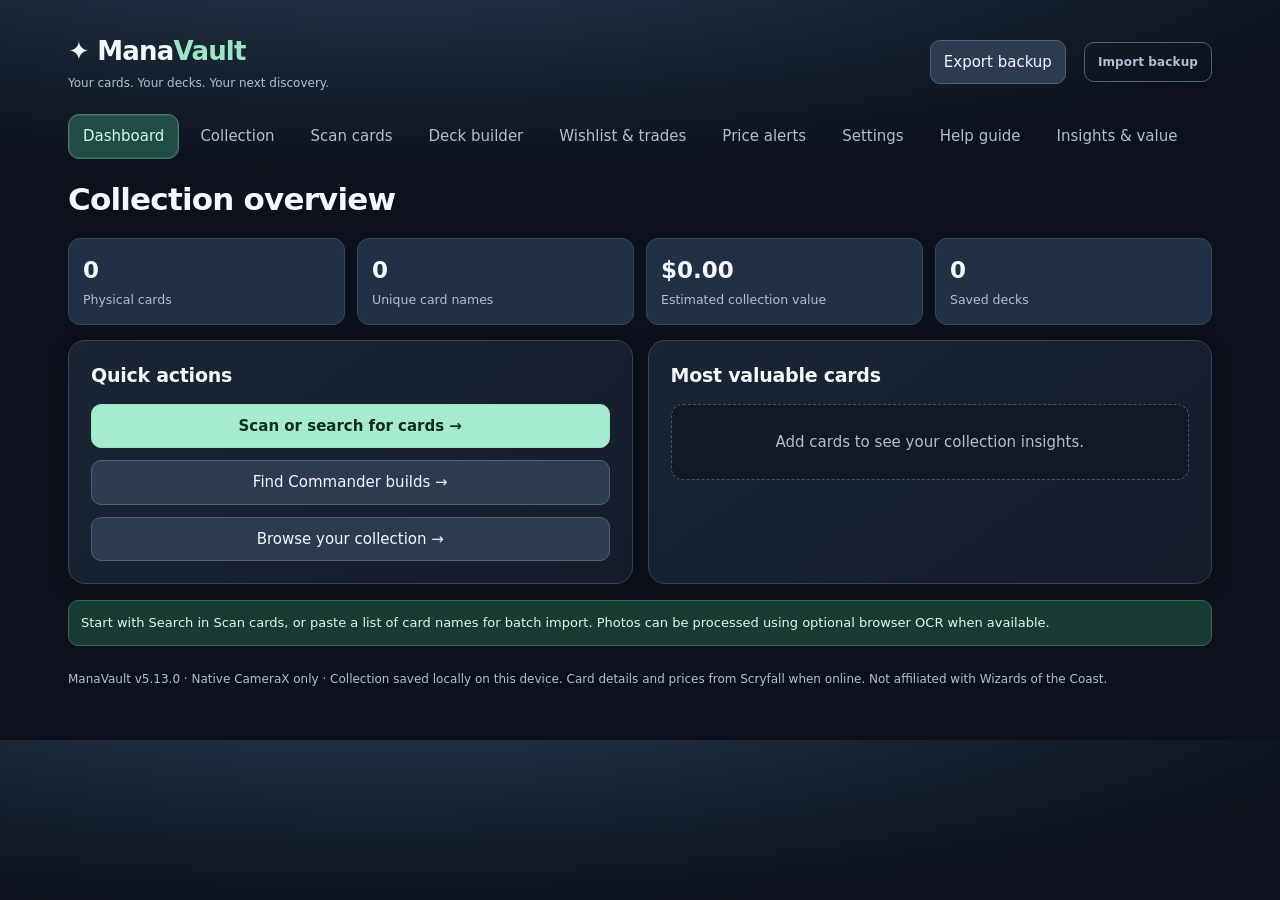
==== app/src/main/assets/index.html @ 37935588 "Add files via upload" ====
<!doctype html><html lang="en"><head><meta charset="utf-8"><meta http-equiv="Content-Security-Policy" content="script-src 'self' 'unsafe-inline'; object-src 'none'; frame-src 'none'; base-uri 'none'"><meta name="viewport" content="width=device-width,initial-scale=1"><title>ManaVault — MTG Collection Studio</title><style>
:root{color-scheme:dark;--bg:#0d111a;--panel:#171e2b;--panel2:#202a3b;--line:#334054;--txt:#f1f4fa;--muted:#a6b3c7;--accent:#a4e2ba;--gold:#f6d38c;--danger:#ff9b9b}*{box-sizing:border-box}body{margin:0;background:radial-gradient(ellipse at 0 0,#233248 0,transparent 38%),var(--bg);color:var(--txt);font:15px system-ui,-apple-system,Segoe UI,sans-serif}button,input,select,textarea{font:inherit}button{cursor:pointer;background:#2d3b50;border:1px solid #50617a;color:var(--txt);border-radius:10px;padding:10px 13px}button:hover{filter:brightness(1.15)}button.primary{background:var(--accent);color:#0e2419;border-color:var(--accent);font-weight:700}button.warn{color:var(--danger)}input,select,textarea{width:100%;background:#101722;border:1px solid #425169;color:var(--txt);border-radius:9px;padding:11px}textarea{min-height:110px}label{display:block;color:var(--muted);font-size:12px;margin:0 0 6px}h1,h2,h3,p{margin-top:0}h1{font-size:26px;letter-spacing:-.8px}h2{font-size:19px}h3{font-size:15px}.shell{max-width:1240px;margin:auto;padding:22px}.top{display:flex;align-items:center;justify-content:space-between;gap:15px;flex-wrap:wrap}.brand{font-weight:850;font-size:23px;letter-spacing:-.7px}.brand span{color:var(--accent)}.subtitle{color:var(--muted);font-size:13px;margin-top:3px}.tabs{display:flex;gap:7px;overflow:auto;padding:20px 0 16px}.tabs button{white-space:nowrap}.tabs button.active{background:#a4e2ba;color:#0e2419;border-color:#a4e2ba}.panel{background:var(--panel);border:1px solid var(--line);border-radius:16px;padding:19px;margin-bottom:16px}.stats{display:grid;grid-template-columns:repeat(4,minmax(0,1fr));gap:12px}.stat{background:var(--panel2);border-radius:12px;padding:16px}.stat strong{font-size:25px;display:block}.stat small,.muted{color:var(--muted)}.grid2{display:grid;grid-template-columns:1fr 1fr;gap:15px}.grid3{display:grid;grid-template-columns:repeat(3,1fr);gap:12px}.flex{display:flex;gap:9px;align-items:center;flex-wrap:wrap}.grow{flex:1}.row{display:flex;gap:12px;align-items:center;justify-content:space-between;border-bottom:1px solid #303c50;padding:12px 0}.row:last-child{border:0}.thumb{width:49px;height:68px;object-fit:cover;border-radius:5px;background:#263348}.tag{display:inline-block;border:1px solid #586780;border-radius:99px;color:#c9d7e8;font-size:11px;padding:3px 8px;margin:2px}.result{display:flex;align-items:center;gap:11px;border-bottom:1px solid #354154;padding:10px 0}.result:last-child{border:0}.result img{width:48px;height:66px;object-fit:cover;border-radius:5px}.small{font-size:12px}.pill{color:var(--accent)}.hidden{display:none!important}.empty{padding:30px 8px;text-align:center;color:var(--muted)}.notice{background:#233a35;border:1px solid #3d6959;border-radius:10px;padding:12px;color:#d6f4e1;font-size:13px}.error{color:var(--danger)}.stack{display:grid;gap:12px}.scroll{max-height:480px;overflow:auto}.footer{font-size:12px;color:var(--muted);margin:24px 0}canvas{max-width:100%;border-radius:10px}a{color:var(--accent)}@media(max-width:700px){.shell{padding:13px}.stats{grid-template-columns:repeat(2,1fr)}.grid2,.grid3{grid-template-columns:1fr}.panel{padding:14px}.top{align-items:flex-start}.row{align-items:flex-start}}
 .help-steps{padding-left:22px;line-height:1.75;color:var(--txt)}.help-steps li{margin-bottom:6px}.help-section{scroll-margin-top:15px}.help-section summary{font-weight:700;cursor:pointer;padding:10px 0;font-size:16px}.help-section details{border-top:1px solid var(--line);padding:6px 0}.help-section details p{line-height:1.6;color:var(--muted)}.help-section details[open] summary{color:var(--accent)}.help-note{border-left:3px solid var(--gold);padding:9px 13px;background:#292a31;color:#f3e5c5;border-radius:6px}.help-links{display:flex;flex-wrap:wrap;gap:8px;margin:12px 0 20px}.help-links button{font-size:13px} </style><link rel="stylesheet" href="ui-polish.css"></head><body><div class="shell"><header class="top"><div><div class="brand">✦ Mana<span>Vault</span></div><div class="subtitle">Your cards. Your decks. Your next discovery.</div></div><div class="flex"><button id="exportBtn">Export backup</button><span id="mvBackupStatus" role="status" aria-live="polite" class="small muted"></span><label for="importFile" style="margin:0"><span style="display:inline-block;border:1px solid #50617a;border-radius:10px;padding:10px 13px;cursor:pointer">Import backup</span></label><input id="importFile" type="file" accept="application/json,.json" hidden></div></header><nav class="tabs" id="tabs"></nav><main id="main"></main><div class="footer">ManaVault v5.13.0 · Native CameraX only · Collection saved locally on this device. Card details and prices from Scryfall when online. Not affiliated with Wizards of the Coast.</div></div><script src="card-db.js"></script><script src="collection-safety.js"></script><script>
const $=s=>document.querySelector(s),esc=s=>String(s??'').replace(/[&<>"']/g,c=>({'&':'&amp;','<':'&lt;','>':'&gt;','"':'&quot;',"'":'&#39;'}[c]));
const STORE='manavault-v1';let state={cards:[],decks:[],wishlist:[],trades:[],alerts:[]};try{const s=JSON.parse(localStorage.getItem(STORE));if(s&&Array.isArray(s.cards))state={...state,...s}}catch{};let tab='Dashboard',searchResults=[],scanCandidates=[],lastSearch='',busy=false;const tabs=['Dashboard','Collection','Scan cards','Deck builder','Wishlist & trades','Price alerts','Settings','Help guide'];const save=()=>{localStorage.setItem(STORE,JSON.stringify(state));render()};const money=n=>'$'+Number(n||0).toFixed(2);const qtyTotal=()=>state.cards.reduce((a,c)=>a+c.qty,0);const valueTotal=()=>state.cards.reduce((a,c)=>a+c.qty*(+c.price||0),0);const image=c=>c.image||c.image_small||c.image_url||c.image_uris?.small||'';
const mv594Placeholder='data:image/svg+xml,'+encodeURIComponent('<svg xmlns="http://www.w3.org/2000/svg" viewBox="0 0 72 100"><rect width="72" height="100" rx="5" fill="#263348"/><rect x="8" y="8" width="56" height="84" rx="4" fill="none" stroke="#90a0b8" stroke-width="2"/><text x="36" y="58" text-anchor="middle" fill="#9aacc0" font-size="10">No art</text></svg>');window.mv594Placeholder=mv594Placeholder;const cardPrice=c=>c.prices?.usd||c.prices?.usd_foil||c.prices?.usd_etched||'0';const norm=s=>String(s||'').trim().toLowerCase();let info=c=>({id:c.id,name:c.name,set:c.set,set_name:c.set_name,collector_number:c.collector_number,rarity:c.rarity,colors:c.colors||[],color_identity:c.color_identity||[],type_line:c.type_line||'',oracle_text:c.oracle_text||'',cmc:c.cmc||0,legalities:c.legalities||{},image:c.image_uris?.small||c.card_faces?.[0]?.image_uris?.small||c.image_small||c.image_url||'',price:+cardPrice(c),updated:new Date().toISOString()});
function addCard(c,qty=1){let v=state.cards.find(x=>x.id===c.id);if(v)v.qty+=qty;else state.cards.push({...info(c),qty,condition:'NM',foil:false});save()}
function nav(){ $('#tabs').innerHTML=tabs.map(t=>`<button class="${t===tab?'active':''}" data-tab="${esc(t)}">${esc(t)}</button>`).join('');document.querySelectorAll('[data-tab]').forEach(b=>b.onclick=()=>{tab=b.dataset.tab;render()})}
function render(){nav();let html='';if(tab==='Dashboard')html=dashboard();if(tab==='Collection')html=collection();if(tab==='Scan cards')html=scanner();if(tab==='Deck builder')html=decks();if(tab==='Wishlist & trades')html=wishes();if(tab==='Price alerts')html=alerts();if(tab==='Settings')html=settings();if(tab==='Help guide')html=helpGuide();$('#main').innerHTML=html;bind()}
const stat=(v,l)=>`<div class="stat"><strong>${v}</strong><small>${l}</small></div>`;
function dashboard(){const unique=new Set(state.cards.map(c=>c.name)).size;return `<h1>Collection overview</h1><div class="stats">${stat(qtyTotal(),'Physical cards')}${stat(unique,'Unique card names')}${stat(money(valueTotal()),'Estimated collection value')}${stat(state.decks.length,'Saved decks')}</div><div class="grid2" style="margin-top:15px"><section class="panel"><h2>Quick actions</h2><div class="stack"><button class="primary" data-go="Scan cards">Scan or search for cards →</button><button data-go="Deck builder">Find Commander builds →</button><button data-go="Collection">Browse your collection →</button></div></section><section class="panel"><h2>Most valuable cards</h2>${state.cards.length?state.cards.slice().sort((a,b)=>b.price-a.price).slice(0,5).map(c=>`<div class="row"><span>${esc(c.name)} <span class="muted small">×${c.qty}</span></span><b>${mv53Money(c.price)}</b></div>`).join(''):'<div class="empty">Add cards to see your collection insights.</div>'}</section></div><div class="notice">Start with Search in Scan cards, or paste a list of card names for batch import. Photos can be processed using optional browser OCR when available.</div>`}
function collection(){let q=window.filterQuery||'';let arr=state.cards.filter(c=>(c.name+' '+c.set_name).toLowerCase().includes(q.toLowerCase()));return `<h1>My collection</h1><div class="panel"><div class="flex"><input id="filter" class="grow" placeholder="Filter by card name or set" value="${esc(q)}"><button id="sortValue">Sort by value</button></div><div id="cardList" class="scroll">${cardRows(arr)}</div></div>`}
function cardRows(arr){return arr.length?arr.map(c=>`<div class="result"><img src="${esc(image(c)||mv594Placeholder)}" alt="Card artwork" loading="lazy" onerror="this.onerror=null;this.src=window.mv594Placeholder"><div class="grow"><b>${esc(c.name)}</b><div class="small muted">${c.unverifiedPrinting?'<strong>Printing unverified</strong>':esc((c.set_name||c.set||'')+(c.set?' ('+String(c.set).toUpperCase()+')':'')+(c.collector_number?' #'+c.collector_number:''))} · ${esc(c.condition||'NM')} · ${c.foil?'Foil':'Nonfoil'} · ${mv53Money(c.price)} each ${c.unverifiedPrinting?'':`<span title="Scryfall USD reference, not TCGplayer Market Price" class="small muted">· ${esc(c.priceSource==='Scryfall USD'?'Scryfall USD'+(c.priceUpdated?' · '+new Date(c.priceUpdated).toLocaleDateString():''):c.priceSource==='unavailable'||mv53Number(c.price)===null?'Price unavailable':c.priceSource||'Saved reference price')}</span>`}</div><div class="small muted">${esc(c.type_line)}</div>${c.unverifiedPrinting?`<button data-resolve-printing="${esc(c.id)}">Resolve edition</button>`:''}<button type="button" data-change-printing="${esc(c.id)}" title="Correct a saved set or collector number without deleting the card">Correct printing</button></div><div class="flex"><button data-dec="${esc(c.id)}" aria-label="Remove one copy of ${esc(c.name)}" title="Remove one copy (final copy requires confirmation)">−</button><b>×${c.qty}</b><button data-inc="${esc(c.id)}">+</button><button data-trade="${esc(c.id)}" title="Mark for trade">⇄</button></div></div>`).join(''):'<div class="empty">No matching cards yet.</div>'}
function scanner(){return `<h1>Scan & import cards</h1><section class="panel"><h2>Search a card</h2><p class="muted small">Search Scryfall for exact printings and current reference prices.</p><div class="flex"><input id="searchInput" class="grow" placeholder="e.g. Sol Ring, Skullclamp" value="${esc(lastSearch)}"><button class="primary" id="searchBtn">Search</button></div><div id="searchResults" class="scroll">${resultRows()}</div></section><section class="panel"><h2>Batch import</h2><p class="muted small">Paste card names, one per line. Supports “4 Sol Ring”, “4x Sol Ring”, or “Sol Ring”. Review the printing when needed.</p><textarea id="batch" placeholder="1 Sol Ring&#10;1 Arcane Signet&#10;2 Lightning Greaves"></textarea><div class="flex"><button class="primary" id="batchBtn">Import card names</button><span id="batchStatus" class="small muted"></span></div></section>`}
function resultRows(){return searchResults.length?searchResults.map((c,i)=>`<div class="result"><img src="${esc(info(c).image||mv594Placeholder)}" alt="Card artwork" loading="lazy"><div class="grow"><b>${esc(c.name)}</b><div class="small muted">${esc(c.set_name)} · ${esc(c.collector_number)} · ${money(cardPrice(c))}</div></div><button class="primary" data-add="${i}">+ Add</button></div>`).join(''):'<div class="empty">Search for a card to add it.</div>'}
async function scry(path){let r=await fetch('https://api.scryfall.com'+path);if(!r.ok)throw Error(r.status===404?'No matching card found':'Scryfall request failed ('+r.status+')');return r.json()}
async function search(q){lastSearch=q;$('#searchResults').innerHTML='<div class="empty">Searching…</div>';try{const r=await scry('/cards/search?q='+encodeURIComponent('!"'+q+'"')+'&unique=prints');searchResults=(r.data||[]).slice(0,30);$('#searchResults').innerHTML=resultRows();wireAdds()}catch(e){$('#searchResults').innerHTML='<p class="error">'+esc(e.message)+'</p>'}}
function wireAdds(){document.querySelectorAll('[data-add]').forEach(b=>b.onclick=()=>addCard(searchResults[+b.dataset.add]))}
function deckScore(c,colors){const ci=c.color_identity||[];if(!ci.every(x=>colors.includes(x)))return -1;let t=(c.type_line||'').toLowerCase(),o=(c.oracle_text||'').toLowerCase();return (t.includes('creature')?2:0)+(o.includes('draw')?2:0)+(o.includes('add {')?2:0)+(o.includes('destroy')?1:0)+(o.includes('token')?1:0)+(o.includes('search your library')?2:0)}
function deckCandidates(){return state.cards.filter(c=>/legendary creature|can be your commander/i.test((c.type_line||'')+' '+(c.oracle_text||'')) && c.legalities?.commander!=='not_legal').slice().sort((a,b)=>b.qty-a.qty)}
function decks(){return `<h1>Commander deck studio</h1><div class="grid2"><section class="panel"><h2>Discover commanders you own</h2><p class="muted small">Select a commander to build a collection-only starter list. Suggestions are heuristic, not AI-generated or a guaranteed complete 100-card deck.</p><div class="scroll">${deckCandidates().length?deckCandidates().map(c=>`<div class="row"><div><b>${esc(c.name)}</b><div class="small muted">Color identity: ${(c.color_identity||[]).join('')||'Colorless'}</div></div><button data-build="${esc(c.id)}">Build</button></div>`).join(''):'<div class="empty">Add legendary creatures to discover possible commanders.</div>'}</div></section><section class="panel"><h2>Saved deck concepts</h2>${state.decks.length?state.decks.map((d,i)=>`<div class="row"><div><b>${esc(d.name)}</b><div class="small muted">${d.cards.length} suggested cards · ${esc(d.created)}</div></div><div class="flex"><button data-viewdeck="${i}">View</button><button class="warn" data-deldeck="${i}">×</button></div></div>`).join(''):'<div class="empty">Your saved builds appear here.</div>'}<div id="deckDetail"></div></section></div>`}
function buildDeck(id){let cmd=state.cards.find(c=>c.id===id);if(!cmd)return;let cards=state.cards.filter(c=>c.id!==id&&c.legalities?.commander!=='not_legal').map(c=>({c,score:deckScore(c,cmd.color_identity||[])})).filter(x=>x.score>=0).sort((a,b)=>b.score-a.score).slice(0,99).map(x=>({id:x.c.id,name:x.c.name,qty:Math.min(x.c.qty,/basic land/i.test(x.c.type_line)?99:1)}));state.decks.push({name:cmd.name+' — collection concept',commander:cmd.name,colors:cmd.color_identity||[],cards,created:new Date().toLocaleDateString()});save()}
function wishes(){return `<h1>Wishlist & trades</h1><div class="grid2"><section class="panel"><h2>Wishlist</h2><div class="flex"><input id="wishInput" placeholder="Card to acquire"><button class="primary" id="wishBtn">Add</button></div>${state.wishlist.map((w,i)=>`<div class="row">${esc(w)}<button data-delwish="${i}">Remove</button></div>`).join('')||'<div class="empty">No wishlist cards yet.</div>'}</section><section class="panel"><h2>Available for trade</h2>${state.trades.map((id,i)=>{let c=state.cards.find(x=>x.id===id);return c?`<div class="row">${esc(c.name)} <span>${money(c.price)} <button data-untrade="${i}">Remove</button></span></div>`:''}).join('')||'<div class="empty">Use ⇄ next to a collection card to mark it for trade.</div>'}</section></div>`}
function alerts(){return `<h1>Price watchlist</h1><div class="panel"><p class="muted small">Set a price threshold. Alerts are checked only when you open this page or manually refresh prices; this version does not send background notifications.</p><div class="grid3"><div><label>Card in collection</label><select id="alertCard">${state.cards.map(c=>`<option value="${esc(c.id)}">${esc(c.name)}</option>`).join('')}</select></div><div><label>Notify at or above (USD)</label><input id="alertThreshold" type="number" min="0" step="0.01" placeholder="10.00"></div><div style="align-self:end"><button class="primary" id="alertBtn">Add price watch</button></div></div>${state.alerts.map((a,i)=>{let c=state.cards.find(x=>x.id===a.id);return `<div class="row"><span>${esc(c?.name||'Removed card')} · target ${money(a.threshold)} · current ${money(c?.price)} ${c&&c.price>=a.threshold?'<span class="pill">● Threshold reached</span>':''}</span><button data-delalert="${i}">Remove</button></div>`}).join('')||'<div class="empty">No price watches yet.</div>'}<button id="refreshPrices">Refresh collection prices</button><span id="priceStatus" class="small muted"></span></div>`}
function settings(){return `<h1>Settings & data</h1><section class="panel"><h2>Your data</h2><p>All data is stored in this browser's localStorage. It is not synchronized between your phone and computer. On Android, Save JSON backup opens the system file picker and verifies the saved file. Export before installing updates or clearing data.</p><div class="flex"><button id="export2">Save JSON backup</button><span id="mvBackupSettingsStatus" role="status" aria-live="polite" class="small muted">${esc(mvBackupMessage)}</span><button class="warn" id="clearAll">Delete local collection</button></div></section><section class="panel"><h2>Prototype limitations</h2><p class="muted">Native CameraX performs on-device OCR and offline printing checks. Confirm ambiguous editions when prompted. Card prices are Scryfall reference prices, not guaranteed sale prices. Foil and condition-based valuations, automatic missing-card optimization, cross-device accounts, AI chat, notifications, and native Android packaging are planned but not implemented.</p></section>`}
// Android WebView cannot reliably download a blob: URL. Save through the
// system document picker and wait for native write+readback verification.
let mvBackupPending = false, mvBackupMessage = '';
function mvBackupShow(message, failed=false) {
 mvBackupMessage = message;
 for (const id of ['mvBackupStatus','mvBackupSettingsStatus']) {
  const el = document.getElementById(id);
  if (el) { el.textContent = message; el.style.color = failed ? '#e3a7a7' : ''; }
 }
 for (const id of ['exportBtn','export2']) {
  const el = document.getElementById(id);
  if (el) el.disabled = mvBackupPending;
 }
}
window.mvBackupExportResult = function (result) {
 mvBackupPending = false;
 mvBackupShow(result?.message || 'Backup ended without confirmation.', !result?.ok);
};
function backup() {
 if (mvBackupPending) return;
 try {
  // Back up precisely the persisted physical collection and deck inventory.
  // Never substitute an empty state if local storage cannot be read.
  const saved = localStorage.getItem(STORE);
  if (!saved) throw new Error('No saved collection data found. Nothing exported.');
  const parsed = JSON.parse(saved);
  if (!parsed || !Array.isArray(parsed.cards)) throw new Error('Stored collection is invalid. Nothing exported.');
  const filename = 'manavault-backup-' + new Date().toISOString().slice(0,10) + '.json';
  if (window.ManaVaultNative?.exportBackup) {
   mvBackupPending = true;
   mvBackupShow('Choose where to save '+parsed.cards.length+' collection printings…');
   try { window.ManaVaultNative.exportBackup(saved, filename); }
   catch (e) { mvBackupPending = false; throw e; }
   return;
  }
  // Browser-only preview fallback; unlike Android, this download may not be
  // verifiable, so clearly ask the user to confirm it exists.
  const blob = new Blob([saved], {type:'application/json'});
  const url = URL.createObjectURL(blob);
  const link = document.createElement('a');
  link.href = url; link.download = filename;
  document.body.appendChild(link); link.click(); link.remove();
  setTimeout(() => URL.revokeObjectURL(url), 30000);
  mvBackupShow('Browser download requested. Check Downloads to confirm the JSON exists.');
 } catch (e) {
  mvBackupPending = false;
  mvBackupShow('Backup failed: ' + e.message, true);
 }
}
function bind(){document.querySelectorAll('[data-go]').forEach(b=>b.onclick=()=>{tab=b.dataset.go;render()});if(tab==='Collection'){let f=$('#filter');f.oninput=()=>{window.filterQuery=f.value;$('#cardList').innerHTML=cardRows(state.cards.filter(c=>(c.name+' '+c.set_name).toLowerCase().includes(f.value.toLowerCase())));bindCollection()};$('#sortValue').onclick=()=>{$('#cardList').innerHTML=cardRows(state.cards.slice().sort((a,b)=>b.price-a.price));bindCollection()};bindCollection()}if(tab==='Scan cards'){ $('#searchBtn').onclick=()=>search($('#searchInput').value.trim());$('#searchInput').onkeydown=e=>{if(e.key==='Enter')search(e.target.value.trim())};wireAdds();$('#batchBtn').onclick=batchImport;document.querySelectorAll('[data-lookup]').forEach(b=>b.onclick=()=>{lastSearch=b.dataset.lookup;render();search(lastSearch)})}if(tab==='Deck builder'){document.querySelectorAll('[data-build]').forEach(b=>b.onclick=()=>buildDeck(b.dataset.build));document.querySelectorAll('[data-deldeck]').forEach(b=>b.onclick=()=>{state.decks.splice(+b.dataset.deldeck,1);save()});document.querySelectorAll('[data-viewdeck]').forEach(b=>b.onclick=()=>{let d=state.decks[+b.dataset.viewdeck];$('#deckDetail').innerHTML=`<h3>${esc(d.name)}</h3><p class="small muted">This is a candidate list, not a finalized legal deck. Check quantities and missing roles.</p><div class="scroll">${d.cards.map(c=>`<div class="row">${c.qty} × ${esc(c.name)}</div>`).join('')}</div><button id="copyDeck">Copy list</button>`;$('#copyDeck').onclick=()=>navigator.clipboard?.writeText(d.cards.map(c=>c.qty+' '+c.name).join('\n'))})}if(tab==='Wishlist & trades'){$('#wishBtn').onclick=()=>{let w=$('#wishInput').value.trim();if(w){state.wishlist.push(w);save()}};document.querySelectorAll('[data-delwish]').forEach(b=>b.onclick=()=>{state.wishlist.splice(+b.dataset.delwish,1);save()});document.querySelectorAll('[data-untrade]').forEach(b=>b.onclick=()=>{state.trades.splice(+b.dataset.untrade,1);save()})}if(tab==='Price alerts'){$('#alertBtn').onclick=()=>{let id=$('#alertCard').value,t=Number($('#alertThreshold').value);if(id&&t>0){state.alerts.push({id,threshold:t});save()}};document.querySelectorAll('[data-delalert]').forEach(b=>b.onclick=()=>{state.alerts.splice(+b.dataset.delalert,1);save()});$('#refreshPrices').onclick=refreshPrices}if(tab==='Settings'){$('#export2').onclick=backup;$('#clearAll').onclick=()=>{if(confirm('Delete all local cards, decks, and lists? Export a backup first.')){state={cards:[],decks:[],wishlist:[],trades:[],alerts:[]};mvCollectionSafety.clearHistory();save()}}}}
function bindCollection(){mvCollectionSafety.bind()}
async function batchImport(){if(busy)return;busy=true;let lines=$('#batch').value.split(/\n/).map(x=>x.trim()).filter(Boolean),ok=0,errors=[];for(let i=0;i<lines.length;i++){let m=lines[i].match(/^(\d+)\s*x?\s+(.+)$/i),qty=m?+m[1]:1,name=m?m[2]:lines[i];$('#batchStatus').textContent=`Importing ${i+1}/${lines.length}…`;try{let c=await scry('/cards/named?fuzzy='+encodeURIComponent(name));addCard(c,Math.min(qty,999));ok++}catch(e){errors.push(name)}await new Promise(r=>setTimeout(r,110))}busy=false;tab='Scan cards';render();$('#batchStatus').textContent=`Imported ${ok}/${lines.length}. ${errors.length?'Not found: '+errors.join(', '):''}`}

async function refreshPrices(){let out=$('#priceStatus'),ok=0;for(let c of state.cards){out.textContent=`Refreshing ${ok+1}/${state.cards.length}…`;try{let d=await scry('/cards/'+encodeURIComponent(c.id));c.price=+cardPrice(d);c.updated=new Date().toISOString();ok++}catch{}await new Promise(r=>setTimeout(r,110))}save();$('#priceStatus').textContent=`Updated ${ok} cards.`}

// Version 1.1: persistent deck library, editable deck lists, and inventory-aware coverage.
const oldDeckBind=bind;
function parseDeckText(text){let cards=[],section='main',errors=[];for(let raw of text.split(/\r?\n/)){let line=raw.trim();if(!line||/^#|^\/\//.test(line))continue;if(/^(commander|command zone|commanders)\s*:?$/i.test(line)){section='commander';continue}if(/^(deck|mainboard|main deck)\s*:?$/i.test(line)){section='main';continue}if(/^(sideboard|maybeboard|considering)\s*:?$/i.test(line)){section='side';continue}if(/^SB\s*:/i.test(line)){section='side';line=line.replace(/^SB\s*:\s*/i,'')}let m=line.match(/^(\d+)\s*x?\s+(.+)$/i);let qty=m?+m[1]:1;let name=(m?m[2]:line).replace(/\s+\([A-Z0-9]{2,8}\)\s+\S+\s*$/i,'').replace(/\s+\*F\*\s*$/i,'').trim();if(/^Commander:\s*/i.test(name)){section='commander';name=name.replace(/^Commander:\s*/i,'')}if(!name||qty<1||qty>999){errors.push(raw);continue}cards.push({name,qty,section})}let combined=[];for(let c of cards){let x=combined.find(y=>norm(y.name)===norm(c.name)&&y.section===c.section);if(x)x.qty+=c.qty;else combined.push(c)}return {cards:combined,errors}}
function deckQty(d){return (d.cards||[]).filter(c=>c.section!=='side').reduce((n,c)=>n+(Number(c.qty)||1),0)+(d.commander&&!d.cards.some(c=>c.section==='commander'&&norm(c.name)===norm(d.commander))?1:0)}
function ownedByName(name){return state.cards.filter(c=>norm(c.name)===norm(name)).reduce((n,c)=>n+c.qty,0)}
function deckNeeds(d){let used={};let all=[];for(let c of d.cards||[]){if(c.section==='side')continue;all.push({name:c.name,qty:+c.qty||1})}if(d.commander&&!all.some(c=>norm(c.name)===norm(d.commander)))all.push({name:d.commander,qty:1});let missing=[];for(let c of all){let key=norm(c.name);used[key]=(used[key]||0)+c.qty}for(let [key,qty] of Object.entries(used)){let own=ownedByName(key);if(own<qty)missing.push({name:all.find(c=>norm(c.name)===key).name,need:qty-own,have:own})}return missing}
function decks(){return `<h1>My decks</h1><div class="notice">Import existing decks by pasting a decklist. Importing a deck does <b>not</b> claim you physically own its cards; collection ownership is tracked separately.</div><div class="grid2" style="margin-top:15px"><section class="panel"><h2>Add an existing deck</h2><label>Deck name</label><input id="newDeckName" placeholder="e.g. Saheeli Artifacts"><label style="margin-top:10px">Commander (optional)</label><input id="newDeckCommander" placeholder="e.g. Saheeli, Radiant Creator"><label style="margin-top:10px">Paste cards — one per line</label><textarea id="newDeckText" style="min-height:210px" placeholder="Commander\n1 Saheeli, Radiant Creator\nDeck\n1 Sol Ring\n1 Arcane Signet\n12 Island\n12 Mountain"></textarea><p class="muted small">Supports 1 Card Name, 1x Card Name, Commander / Deck / Sideboard sections, and set hints like (M21) 123.</p><button class="primary" id="createDeck">Save deck</button><div id="deckMsg" class="small muted"></div></section><section class="panel"><h2>Saved decks (${state.decks.length})</h2>${state.decks.length?state.decks.map((d,i)=>`<div class="row"><div class="grow"><b>${esc(d.name)}</b><div class="small muted">${deckQty(d)} cards · ${esc(d.commander||'No commander set')} · ${deckNeeds(d).reduce((n,x)=>n+x.need,0)} not cataloged as owned</div></div><button data-viewdeck="${i}">Open</button><button data-deldeck="${i}" class="warn" title="Delete deck">×</button></div>`).join(''):'<div class="empty">No decks yet. Paste a decklist to get started.</div>'}<div class="row"><b>Build from cards you own</b></div><div class="scroll">${deckCandidates().slice(0,12).map(c=>`<div class="row"><span>${esc(c.name)}</span><button data-build="${esc(c.id)}">Suggest</button></div>`).join('')||'<p class="muted small">Catalog a legendary creature to see starter suggestions.</p>'}</div></section></div><section id="deckDetail" class="panel hidden"></section>`}
function openDeck(i){let d=state.decks[i];if(!d)return;let missing=deckNeeds(d);let list=(d.cards||[]).map(c=>`${c.qty||1} ${c.name}`).join('\n');let commanderListed=d.cards.some(c=>c.section==='commander'&&norm(c.name)===norm(d.commander));let total=deckQty(d);let html=`<div class="flex" style="justify-content:space-between"><h2>${esc(d.name)}</h2><button id="closeDeck">Close</button></div><div class="stats" style="margin-bottom:16px">${stat(total,'Deck cards')}${stat((d.cards||[]).length,'Distinct entries')}${stat(missing.reduce((n,x)=>n+x.need,0),'Not in collection')}${stat(total===100?'100':'—','Commander target')}</div><div class="grid2"><div><label>Deck name</label><input id="editDeckName" value="${esc(d.name)}"><label style="margin-top:10px">Commander</label><input id="editDeckCommander" value="${esc(d.commander||'')}"><label style="margin-top:10px">Edit card list</label><textarea id="editDeckText" style="min-height:280px">${esc((d.cards||[]).map(c=>(c.section==='commander'?'Commander\n':c.section==='side'?'SB: ':'')+(c.qty||1)+' '+c.name).join('\n'))}</textarea><div class="flex"><button class="primary" id="saveDeckEdit">Save changes</button><button id="copyDeckList">Copy decklist</button></div><p class="small muted">Deck count includes commander if it is named separately. Sideboard entries are excluded.</p></div><div><h3>Collection coverage</h3><p class="small muted">Checks cards cataloged in your collection; deck imports don't automatically add physical copies. Multiple decks may reference the same physical card.</p>${missing.length?`<div class="scroll">${missing.map(c=>`<div class="row"><span>${esc(c.name)}</span><span class="small error">Need ${c.need} · own ${c.have}</span></div>`).join('')}</div>`:'<div class="notice">Every card in this deck is cataloged in your collection.</div>'}<button id="copyMissing" style="margin-top:12px">Copy missing-card list</button><button id="addMissingWishlist" style="margin-top:12px">Add missing to wishlist</button></div></div>`;let target=$('#deckDetail');target.innerHTML=html;target.classList.remove('hidden');target.scrollIntoView({behavior:'smooth',block:'start'});$('#closeDeck').onclick=()=>target.classList.add('hidden');$('#saveDeckEdit').onclick=()=>{let parsed=parseDeckText($('#editDeckText').value);if(parsed.errors.length){alert('Some lines could not be parsed: '+parsed.errors.join(', '));return}let cmd=$('#editDeckCommander').value.trim();let entries=parsed.cards.map(c=>({...c,name:c.name.replace(/^Commander:\s*/i,'')}));for(let c of entries)if(/^Commander:\s*/i.test(c.name))c.section='commander';d.name=$('#editDeckName').value.trim()||d.name;d.commander=cmd;d.cards=entries;save();openDeck(i)};$('#copyDeckList').onclick=()=>navigator.clipboard?.writeText((d.commander?'Commander\n1 '+d.commander+'\nDeck\n':'')+list);$('#copyMissing').onclick=()=>navigator.clipboard?.writeText(missing.map(c=>c.need+' '+c.name).join('\n'));$('#addMissingWishlist').onclick=()=>{for(let c of missing)if(!state.wishlist.some(w=>norm(w)===norm(c.name)))state.wishlist.push(c.name);save();openDeck(i)}}
bind=function(){oldDeckBind();if(tab!=='Deck builder')return;$('#createDeck').onclick=()=>{let name=$('#newDeckName').value.trim(),cmd=$('#newDeckCommander').value.trim(),parsed=parseDeckText($('#newDeckText').value);if(!name){$('#deckMsg').textContent='Enter a deck name.';return}if(parsed.errors.length){$('#deckMsg').textContent='Could not read: '+parsed.errors.join(' | ');return}if(!parsed.cards.length&&!cmd){$('#deckMsg').textContent='Add at least one card or commander.';return}let commanderLine=parsed.cards.find(c=>c.section==='commander');if(!cmd&&commanderLine)cmd=commanderLine.name;state.decks.push({name,commander:cmd,cards:parsed.cards,created:new Date().toLocaleDateString()});save();openDeck(state.decks.length-1)};document.querySelectorAll('[data-viewdeck]').forEach(b=>b.onclick=()=>openDeck(+b.dataset.viewdeck));document.querySelectorAll('[data-deldeck]').forEach(b=>b.onclick=()=>{let i=+b.dataset.deldeck;if(confirm('Delete '+state.decks[i].name+'? This will not delete collection cards.')){state.decks.splice(i,1);save()}});document.querySelectorAll('[data-build]').forEach(b=>b.onclick=()=>{buildDeck(b.dataset.build);openDeck(state.decks.length-1)})};


// Version 1.2 — scan directly into a saved deck, with optional inventory registration.
let scanDeckIndex=-1, scanAlsoOwn=true;
const baseScannerV12=scanner,baseWireAddsV12=wireAdds,baseDecksV12=decks,baseBindV12=bind;
function scanDestination(){return scanDeckIndex>=0&&state.decks[scanDeckIndex]?state.decks[scanDeckIndex]:null}
function deckPickerHTML(){return `<section class="panel"><h2>Where should scanned cards go?</h2><div class="grid2"><div><label>Destination</label><select id="scanDeckSelect"><option value="-1">Collection only (no deck)</option>${state.decks.map((d,i)=>`<option value="${i}" ${i===scanDeckIndex?'selected':''}>${esc(d.name)}</option>`).join('')}</select></div><div><label style="display:flex;align-items:center;gap:8px;margin-top:25px"><input type="checkbox" id="scanOwn" ${scanAlsoOwn?'checked':''} style="width:auto"> Also add physical copies to my collection</label></div></div><p class="muted small">Choose an existing deck, then use card search, native scanning, or batch text import below. Every confirmed card goes to that deck. Turn off the checkbox if the cards are already cataloged; this prevents counting the same physical cards twice.</p><div id="scanDeckStatus" class="small muted">${scanDestination()?'Scanning into '+esc(scanDestination().name):'Scanning into collection'}</div></section>`}
scanner=function(){return `<h1>Scan cards into decks</h1>${deckPickerHTML()}${baseScannerV12().replace('<h1>Scan & import cards</h1>','')}`};
function insertIntoDeck(card,qty=1){let d=scanDestination();if(!d)return false;qty=Math.max(1,Math.min(999,Math.floor(Number(qty)||1)));d.cards=Array.isArray(d.cards)?d.cards:[];let name=card.name;let existing=d.cards.find(x=>x.id===card.id&&x.section!=='side');if(existing)existing.qty=(Number(existing.qty)||1)+qty;else d.cards.push({id:card.id,name,qty,section:'main',set:card.set||'',collector_number:card.collector_number||''});return true}
function addScannedCard(card,qty=1){if(!card)return;qty=Math.max(1,Math.min(999,Math.floor(Number(qty)||1)));let intoDeck=insertIntoDeck(card,qty);if(scanAlsoOwn||!intoDeck){let existing=state.cards.find(x=>x.id===card.id);if(existing)existing.qty+=qty;else state.cards.push({...info(card),qty,condition:'NM',foil:false})}save();}
wireAdds=function(){document.querySelectorAll('[data-add]').forEach(b=>b.onclick=()=>addScannedCard(searchResults[+b.dataset.add],1))};
async function batchScanIntoDeck(){if(busy)return;let lines=($('#batch')?.value||'').split(/\r?\n/).map(x=>x.trim()).filter(Boolean);if(!lines.length)return;busy=true;let ok=0,errors=[];let btn=$('#batchBtn'),status=$('#batchStatus');btn.disabled=true;for(let i=0;i<lines.length;i++){let m=lines[i].match(/^(\d+)\s*x?\s+(.+)$/i),qty=m?+m[1]:1,name=m?m[2]:lines[i];status.textContent=`Importing ${i+1}/${lines.length}…`;try{let card=await scry('/cards/named?fuzzy='+encodeURIComponent(name));insertIntoDeck(card,qty);if(scanAlsoOwn||!scanDestination()){let own=state.cards.find(c=>c.id===card.id);if(own)own.qty+=qty;else state.cards.push({...info(card),qty,condition:'NM',foil:false})}ok++}catch(e){errors.push(name)}await new Promise(r=>setTimeout(r,110))}busy=false;save();let result=`Imported ${ok}/${lines.length} into ${scanDestination()?.name||'collection'}. ${errors.length?'Not found: '+errors.join(', '):''}`;let target=$('#batchStatus');if(target)target.textContent=result;let st=$('#scanDeckStatus');if(st)st.textContent=result}
decks=function(){return baseDecksV12().replace('<section id="deckDetail"',`<section class="panel"><h2>Scan into an existing deck</h2><p class="muted small">Select a deck below to scan or search for cards and add them directly to its card list.</p>${state.decks.length?state.decks.map((d,i)=>`<div class="row"><span>${esc(d.name)}</span><button data-scantodeck="${i}" class="primary">Scan cards →</button></div>`).join(''):'<div class="empty">Create a deck first to scan into it.</div>'}</section><section id="deckDetail"`)};
bind=function(){baseBindV12();if(tab==='Scan cards'){let sel=$('#scanDeckSelect');sel.onchange=()=>{scanDeckIndex=Number(sel.value);$('#scanDeckStatus').textContent=scanDestination()?'Scanning into '+scanDestination().name:'Scanning into collection'};$('#scanOwn').onchange=e=>scanAlsoOwn=e.target.checked;$('#batchBtn').onclick=batchScanIntoDeck;wireAdds()}if(tab==='Deck builder'){document.querySelectorAll('[data-scantodeck]').forEach(b=>b.onclick=()=>{scanDeckIndex=Number(b.dataset.scantodeck);tab='Scan cards';render()})}};


// Version 1.3: guided multi-card grid scanner with per-card confirmation.






$('#exportBtn').onclick=backup;
$('#importFile').onchange=async e=>{
 const file=e.target.files?.[0];
 if (!file) return;
 try {
  const d=JSON.parse(await file.text());
  if(!d||!Array.isArray(d.cards))throw Error('Not a valid ManaVault collection backup');
  for(const field of ['decks','wishlist','trades','alerts'])
   if(d[field]!==undefined&&!Array.isArray(d[field]))throw Error('Invalid backup field: '+field);
  const total=d.cards.reduce((n,c)=>n+(Number(c?.qty)||0),0);
  if(!confirm(`Restore ${total} card copies across ${d.cards.length} printings? This REPLACES your current collection and decks. Only continue if you have a separate verified backup of your current data.`))return;
  const restored={cards:[],decks:[],wishlist:[],trades:[],alerts:[],...d};
  // Commit to device storage before touching live state. A storage failure must
  // never replace the in-memory collection with an unpersisted import.
  const original=localStorage.getItem(STORE),encoded=JSON.stringify(restored);
  try {
   localStorage.setItem(STORE,encoded);
   if(localStorage.getItem(STORE)!==encoded)throw Error('Storage did not retain the imported backup');
  }catch(err){
   try {if(original===null)localStorage.removeItem(STORE);else localStorage.setItem(STORE,original)}catch(_){}
   throw err;
  }
  state=restored;
  mvCollectionSafety.clearHistory();
  render();
  alert('Collection restored successfully: '+total+' card copies.');
 }catch(err){alert('Import failed; your collection was not intentionally replaced: '+err.message)}
 finally{e.target.value=''}
};render();


// Version 1.5: scan audio feedback (generated locally, no audio files).
let scanAudioLevel=Number(localStorage.getItem('manavault_scan_volume') ?? '0.45');
let scanAudioContext;
function scanTone(ok){
  if(scanAudioLevel<=0)return;
  try{
    const AC=window.AudioContext||window.webkitAudioContext;
    if(!AC)return;
    scanAudioContext ||= new AC();
    if(scanAudioContext.state==='suspended')scanAudioContext.resume().catch(()=>{});
    const start=scanAudioContext.currentTime+0.02;
    const notes=ok?[{f:660,t:0,d:.10},{f:880,t:.12,d:.16}]:[{f:330,t:0,d:.14},{f:220,t:.16,d:.22}];
    notes.forEach(n=>{
      const o=scanAudioContext.createOscillator(),g=scanAudioContext.createGain();
      o.type=ok?'sine':'triangle';o.frequency.value=n.f;
      g.gain.setValueAtTime(.0001,start+n.t);
      g.gain.exponentialRampToValueAtTime(Math.max(.0001,scanAudioLevel*.16),start+n.t+.015);
      g.gain.exponentialRampToValueAtTime(.0001,start+n.t+n.d);
      o.connect(g).connect(scanAudioContext.destination);
      o.start(start+n.t);o.stop(start+n.t+n.d+.02);
    });
  }catch(e){console.warn('Audio unavailable',e)}
}
const scannerBeforeAudio=scanner, bindBeforeAudio=bind;
scanner=function(){
 return scannerBeforeAudio()+`<section class="panel"><h2>Scan sounds</h2><p class="muted small">Two ascending notes = card matched. Two descending notes = no match or scan failed. Volume is saved on this device. Sounds may require a tap first on mobile browsers.</p><div class="flex"><label for="scanVolume">Volume: <span id="scanVolumeText">${Math.round(scanAudioLevel*100)}%</span></label><input id="scanVolume" type="range" min="0" max="100" step="5" value="${Math.round(scanAudioLevel*100)}" style="max-width:220px"><button id="scanSoundSuccess">Test success</button><button id="scanSoundFail">Test failure</button></div></section>`;
};
bind=function(){
 bindBeforeAudio();
 if(tab==='Scan cards'){
  const vol=$('#scanVolume');
  if(vol)vol.oninput=()=>{scanAudioLevel=Number(vol.value)/100;localStorage.setItem('manavault_scan_volume',String(scanAudioLevel));$('#scanVolumeText').textContent=Math.round(scanAudioLevel*100)+'%'};
  $('#scanSoundSuccess').onclick=()=>scanTone(true);
  $('#scanSoundFail').onclick=()=>scanTone(false);
 }
};
// Wrap existing scan functions to play completion cues.





function helpGuide(){return `<h1>Help & user guide</h1><p class="muted">ManaVault v1.4 · Everything you need to get started. This guide works offline.</p>
<section class="panel"><h2>Quick start</h2><ol class="help-steps"><li>Open <b>Scan cards</b> and choose <b>Collection only</b> or an existing deck.</li><li>Search for a card, import a list, or open the native CameraX scanner.</li><li>Confirm each card match and quantity before adding it.</li><li>Open <b>Collection</b> to review your inventory or <b>Deck builder</b> to manage decks.</li><li>Use <b>Export backup</b> regularly to keep a copy of your work.</li></ol><div class="help-links"><button class="primary" data-help-go="Scan cards">Start scanning →</button><button data-help-go="Deck builder">My decks →</button><button data-help-go="Settings">Backup options →</button></div><div class="help-note">Your cards and decks are stored in this browser on this device, not in a shared account. Sending the HTML file to a friend does not send your saved collection.</div></section>
<section class="panel help-section"><h2>Using ManaVault</h2>
<details open><summary>How do I add one card?</summary><p>Go to <b>Scan cards</b>, select the destination, type a card name in <b>Search a card</b>, press <b>Search</b>, and add the correct result. Check the set and artwork when choosing a printing. The search needs internet access to Scryfall.</p></details>
<details><summary>How do I scan multiple cards from one photo?</summary><p>Open <b>Scan cards → Native CameraX scanner</b>. Lay out 2–20 cards face up, upright, with equal spacing. Take a straight overhead photo. Choose the number of rows and columns, then press <b>Detect card titles</b>. Review the cropped card images, correct names, adjust quantities, select <b>Include</b> for correct matches, and press <b>Add confirmed cards</b>. The grid divides the whole photo into equal cells; it does not automatically locate randomly placed cards.</p><p>For your first test, try 2×2 cards. Good lighting, sharp focus, and no glare improve recognition. A photo with too much empty border can shift the crop positions.</p></details>
<details><summary>How do I scan directly into an existing deck?</summary><p>Go to <b>Deck builder</b> and press <b>Scan cards →</b> beside the deck you want. Alternatively, open <b>Scan cards</b> and select the deck from <b>Destination</b>. Search, scan, or batch import; confirmed cards will be added to that deck's list.</p><p>Use <b>Also add physical copies to my collection</b> only if those physical cards are not already counted in your inventory. Otherwise, leave it unchecked to avoid duplicate ownership totals.</p></details>
<details><summary>How do I create a deck or import a decklist?</summary><p>Open <b>Deck builder</b>, enter a deck name and commander, and paste your decklist into the import field. Use one card per line, such as <code>1 Sol Ring</code> or <code>2 Arcane Signet</code>. Save the deck, then open its details to review and edit it. Importing a decklist does not automatically prove you own its cards.</p></details>
<details><summary>How do I manage quantities and duplicates?</summary><p>Open <b>Collection</b> and use the + and − controls to change the count for a specific printing. Removing the final copy requires confirmation, and reductions can be undone. Cards with different Scryfall printing IDs can appear separately. Review foil, set, and condition details carefully when valuing your collection.</p></details>
<details><summary>What do deck suggestions and missing cards mean?</summary><p>The <b>Deck builder</b> can suggest builds and compare decklists against your cataloged inventory. Suggestions are basic heuristics, not yet a full AI-powered, Commander-legal optimization system. A missing card means it has not been found in your cataloged collection; it may still be a physical card you haven't scanned.</p></details>
<details><summary>How do prices, wishlist, trades, and alerts work?</summary><p>Card searches retrieve reference price information from Scryfall when available. These are estimates, not guaranteed sale prices, and can vary by set, condition, foil status, and market. Use <b>Wishlist & trades</b> to organize cards you want or may trade. <b>Price alerts</b> are checked manually in this prototype; they do not send automatic background notifications.</p></details>
<details><summary>How do I back up, restore, or share my data?</summary><p>Press <b>Export backup</b> in the header to open Android’s Save file picker and write a verified JSON backup of your ManaVault data. Use <b>Import backup</b> to restore it in another browser or device. Keep the backup private if it contains your collection details. To share the app itself, send the HTML file; your friend starts with a separate collection.</p></details>
</section>
<section class="panel help-section"><h2>Scan sounds</h2><p>Open <b>Scan cards → Scan sounds</b> to adjust volume from 0% (muted) to 100%. A rising chime indicates at least one card was recognized; a falling chime indicates no matches or an unsuccessful scan. Use the test buttons to hear both sounds. Your volume setting is saved on this device. Some mobile browsers require a tap before audio plays.</p></section><section class="panel help-section"><h2>Troubleshooting</h2>
<details><summary>Native camera won't open</summary><p>Install the Android APK and grant its Camera permission. CameraX runs natively rather than through the WebView. opened as a local HTML file. A secure hosted version would support camera permissions more reliably.</p></details>
<details><summary>Cards are misidentified or OCR fails</summary><p>The native scanner performs on-device OCR and uses the offline printing catalog. Use a sharper photo, fewer cards, a flatter layout, and matching row/column settings. Correct any title manually and press <b>Find match</b> before saving. Exact printing and foil identification are not guaranteed by OCR.</p></details>
<details><summary>My collection disappeared</summary><p>Confirm you're using the same browser and storage context as before. Private browsing, clearing site data, or opening a local file under a different origin can cause your stored collection to be unavailable. Restore from your last exported JSON backup.</p></details>
<details><summary>Card search or prices don't load</summary><p>Check your connection and try again later. The app relies on the public Scryfall API for card information. Local HTML file security restrictions or service availability may affect requests.</p></details>
<details><summary>Can I use ManaVault offline?</summary><p>Previously saved local decks and collection data can be viewed offline. Online card searches and reference prices require internet access; the native scanner works with its offline assets. There is no cloud sync or automatic multi-device backup yet.</p></details>
</section><section class="panel"><h2>About this version</h2><p class="muted">ManaVault is an experimental, locally saved prototype. Always confirm card matches and keep a backup before importing or making large changes. It is not affiliated with Wizards of the Coast or Scryfall.</p><button id="helpTop">Back to top ↑</button></section>`}

const priorHelpBind=bind;bind=function(){priorHelpBind();if(tab==='Help guide'){document.querySelectorAll('[data-help-go]').forEach(b=>b.onclick=()=>{tab=b.dataset.helpGo;render()});const top=$('#helpTop');if(top)top.onclick=()=>window.scrollTo({top:0,behavior:'smooth'})}};
</script><script>
/* ManaVault v1.6 intelligent collection toolkit — local, explainable analysis */
state.priceHistory=Array.isArray(state.priceHistory)?state.priceHistory:[];
state.allocations=state.allocations&&typeof state.allocations==='object'?state.allocations:{};
let studioSelection=0,compareA=0,compareB=1;
const mainTabsV16=tabs.slice();tabs.push('Insights & value');
function allDeckEntries(d){let out=(d.cards||[]).filter(c=>c.section!=='side').map(c=>({name:c.name,qty:Number(c.qty)||1}));if(d.commander&&!out.some(c=>norm(c.name)===norm(d.commander)))out.push({name:d.commander,qty:1});return out}
function deckDemand(d){let m=new Map();for(let c of allDeckEntries(d)){let k=norm(c.name);m.set(k,(m.get(k)||0)+c.qty)}return m}
function allocationFor(i){let d=state.decks[i];if(!d)return {};let demand=deckDemand(d),a=state.allocations[i]||{},out={};for(let [k,n] of demand)out[k]=Math.max(0,Math.min(n,Number(a[k])||0));return out}
function allocatedElsewhere(k,exclude){return state.decks.reduce((n,d,i)=>n+(i===exclude?0:(allocationFor(i)[k]||0)),0)}
function physicalAvailable(k,exclude){return Math.max(0,ownedByName(k)-allocatedElsewhere(k,exclude))}
function deckCoverage(i){let d=state.decks[i],a=allocationFor(i),needs=[];if(!d)return {needs:[],allocated:0,required:0};let demand=deckDemand(d),allocated=0,required=0;for(let [k,n] of demand){let own=a[k]||0;allocated+=own;required+=n;if(own<n)needs.push({name:allDeckEntries(d).find(x=>norm(x.name)===k).name,need:n-own,available:physicalAvailable(k,i),allocated:own})}return {needs,allocated,required}}
function allocateDeck(i){let d=state.decks[i];if(!d)return;let a=allocationFor(i);for(let [k,n] of deckDemand(d)){let available=physicalAvailable(k,i);a[k]=Math.min(n,available)}state.allocations[i]=a;save();openDeck(i)}
function releaseDeck(i){delete state.allocations[i];save();openDeck(i)}
function cleanupAllocations(){let next={};state.decks.forEach((d,i)=>{next[i]=allocationFor(i)});state.allocations=next}
function cardRoles(c){let o=(c.oracle_text||'').toLowerCase(),t=(c.type_line||'').toLowerCase();return {land:t.includes('land'),creature:t.includes('creature'),draw:/draw (a|one|two|three|x|that many|cards|\d)|draws? (a|one|two|three|\d)/.test(o),ramp:/add \{|search your library for (a|up to|two|three).*land|treasure token|costs? \{?\d?\}? less to cast/.test(o),removal:/destroy target|exile target|counter target spell|deals? \d+ damage to target|return target .* to (its|their) owner's hand/.test(o),wipe:/destroy all|exile all|each creature gets -|deals? \d+ damage to each creature/.test(o)}}
function analysisFor(i){let d=state.decks[i];if(!d)return null;let items=allDeckEntries(d),total=items.reduce((n,c)=>n+c.qty,0),roles={land:0,creature:0,draw:0,ramp:0,removal:0,wipe:0},known=0,curve=0,nonlands=0,colors=new Set();for(let x of items){let card=state.cards.find(c=>norm(c.name)===norm(x.name));if(!card)continue;known+=x.qty;let r=cardRoles(card);for(let k in roles)if(r[k])roles[k]+=x.qty;if(!r.land){curve+=(Number(card.cmc)||0)*x.qty;nonlands+=x.qty}for(let c of card.color_identity||[])colors.add(c)}let flags=[];if(total!==100)flags.push(`Deck has ${total} cards; Commander decks normally need 100 including commander.`);if(roles.land<34)flags.push(`Only ${roles.land} cataloged lands; check whether the list needs more mana sources.`);if(roles.draw<8)flags.push(`Only ${roles.draw} cataloged draw effects; consider additional card advantage.`);if(roles.ramp<8)flags.push(`Only ${roles.ramp} cataloged ramp effects; consider more mana acceleration.`);if(roles.removal<7)flags.push(`Only ${roles.removal} cataloged targeted interaction effects; consider more answers.`);return {d,items,total,known,roles,avg:nonlands?curve/nonlands:0,flags,colors:[...colors]}}
function deckInsights(i){let a=analysisFor(i);if(!a)return '';let missing=a.total-a.known;return `<h3>Deck analysis — ${esc(a.d.name)}</h3><p class="small muted">Rule-based analysis of ${a.known}/${a.total} card entries matched against your collection metadata. Uncataloged cards may cause undercounts. This is not an AI model or complete Commander legality checker.</p><div class="stats">${stat(a.total,'Deck count')}${stat(a.roles.land,'Known lands')}${stat(a.roles.draw,'Known draw')}${stat(a.roles.ramp,'Known ramp')}${stat(a.roles.removal,'Known removal')}${stat(a.avg.toFixed(1),'Known average mana value')}</div><h3>Suggestions</h3>${a.flags.length?a.flags.map(x=>`<div class="notice">${esc(x)}</div>`).join(''):'<div class="notice">No basic count warnings from cataloged metadata. Check synergy and legality manually.</div>'}<h3>Owned card candidates for upgrades</h3>${upgradeCandidates(i)}`}
function upgradeCandidates(i){let d=state.decks[i],demand=deckDemand(d),cmd=state.cards.find(c=>norm(c.name)===norm(d.commander)),colors=d.colors||cmd?.color_identity||[],arr=state.cards.filter(c=>!demand.has(norm(c.name))&&physicalAvailable(norm(c.name),i)>0&&(!colors.length||(c.color_identity||[]).every(x=>colors.includes(x)))&&c.legalities?.commander!=='not_legal').map(c=>({c,score:deckScore(c,colors)})).filter(x=>x.score>=0).sort((a,b)=>b.score-a.score).slice(0,12);return arr.length?arr.map(x=>`<div class="row"><span>${esc(x.c.name)} <span class="muted small">${esc(x.c.type_line||'')} · ${physicalAvailable(norm(x.c.name),i)} free</span></span><button data-copyupgrade="${esc(x.c.name)}">Copy name</button></div>`).join(''):'<p class="muted small">No available upgrade candidates matched your cataloged collection and commander color identity.</p>'}
function comparisonHTML(){if(state.decks.length<2)return '<p class="muted">Save two decks to compare them.</p>';let a=state.decks[Math.min(compareA,state.decks.length-1)],b=state.decks[Math.min(compareB,state.decks.length-1)],aa=deckDemand(a),bb=deckDemand(b),shared=[...aa].filter(([k])=>bb.has(k)),onlyA=[...aa].filter(([k])=>!bb.has(k)),onlyB=[...bb].filter(([k])=>!aa.has(k));return `<div class="grid2"><div><label>First deck</label><select id="compareA">${state.decks.map((d,i)=>`<option value="${i}" ${i===compareA?'selected':''}>${esc(d.name)}</option>`).join('')}</select></div><div><label>Second deck</label><select id="compareB">${state.decks.map((d,i)=>`<option value="${i}" ${i===compareB?'selected':''}>${esc(d.name)}</option>`).join('')}</select></div></div><div class="stats" style="margin-top:12px">${stat(shared.length,'Shared card names')}${stat(onlyA.length,'Only in first')}${stat(onlyB.length,'Only in second')}</div><h3>Shared cards</h3><div class="scroll">${shared.map(([k,n])=>`<div class="row"><span>${esc(allDeckEntries(a).find(x=>norm(x.name)===k)?.name||k)}</span><span class="small muted">${n} / ${bb.get(k)} · owned ${ownedByName(k)}</span></div>`).join('')||'<div class="empty">No shared cards.</div>'}</div><details><summary>Only in ${esc(a.name)} (${onlyA.length})</summary>${onlyA.map(([k,n])=>`<div class="row">${n} × ${esc(k)}</div>`).join('')}</details><details><summary>Only in ${esc(b.name)} (${onlyB.length})</summary>${onlyB.map(([k,n])=>`<div class="row">${n} × ${esc(k)}</div>`).join('')}</details>`}
function historyRecord(){let now=new Date().toISOString(),total=valueTotal();state.priceHistory.push({at:now,total,cards:qtyTotal()});state.priceHistory=state.priceHistory.slice(-365);save()}
function historyHTML(){let data=state.priceHistory||[];if(!data.length)return '<div class="empty">No snapshots yet. Select Record valuation to begin a history.</div>';let vals=data.map(x=>Number(x.total)||0),min=Math.min(...vals),max=Math.max(...vals),range=Math.max(max-min,1),w=600,h=180,pts=data.map((x,i)=>`${20+i*560/Math.max(1,data.length-1)},${h-20-((Number(x.total)||0)-min)/range*140}`).join(' ');return `<svg viewBox="0 0 600 180" role="img" aria-label="Collection valuation history" style="width:100%;max-height:230px"><line x1="20" y1="160" x2="580" y2="160" stroke="#64748b"/><polyline points="${pts}" fill="none" stroke="#58d4a2" stroke-width="3" stroke-linejoin="round"/>${data.map((x,i)=>`<circle cx="${20+i*560/Math.max(1,data.length-1)}" cy="${h-20-((Number(x.total)||0)-min)/range*140}" r="3" fill="#58d4a2"/>`).join('')}</svg><p class="small muted">${data.length} snapshots · earliest ${esc(data[0].at.slice(0,10))} · latest ${esc(data[data.length-1].at.slice(0,10))} · latest ${money(vals.at(-1))}</p><div class="scroll">${data.slice(-8).reverse().map(x=>`<div class="row"><span>${esc(new Date(x.at).toLocaleString())}</span><b>${money(x.total)}</b></div>`).join('')}</div>`}
function insightsPage(){return `<h1>Insights & value</h1><div class="grid2"><section class="panel"><h2>Price history & valuation</h2><div class="stats">${stat(money(valueTotal()),'Current estimated value')}${stat(qtyTotal(),'Physical cards')}</div><p class="muted small">Manual snapshots record your estimated total collection value at that moment. Scryfall reference prices are not sale prices; this is not historical market-price data.</p><button id="recordHistory" class="primary">Record valuation snapshot</button><div id="historyView">${historyHTML()}</div></section><section class="panel"><h2>Compare decks</h2>${comparisonHTML()}</section></div><section class="panel"><h2>Deck analysis and allocation</h2><label>Select a saved deck</label><select id="insightDeck">${state.decks.map((d,i)=>`<option value="${i}" ${i===studioSelection?'selected':''}>${esc(d.name)}</option>`).join('')}</select>${state.decks.length?`<div id="insightResult">${deckInsights(Math.min(studioSelection,state.decks.length-1))}</div>`:'<p class="muted">Create or import a deck first.</p>'}</section>`}
const renderBeforeV16=render;render=function(){if(tab==='Insights & value'){nav();$('#main').innerHTML=insightsPage();bindInsights();return}renderBeforeV16()};
function bindInsights(){let rec=$('#recordHistory');if(rec)rec.onclick=historyRecord;for(let id of ['compareA','compareB']){let el=$('#'+id);if(el)el.onchange=()=>{if(id==='compareA')compareA=+el.value;else compareB=+el.value;render()}}let pick=$('#insightDeck');if(pick)pick.onchange=()=>{studioSelection=+pick.value;render()};document.querySelectorAll('[data-copyupgrade]').forEach(b=>b.onclick=()=>navigator.clipboard?.writeText(b.dataset.copyupgrade))}
const oldOpenV16=openDeck;openDeck=function(i){oldOpenV16(i);let target=$('#deckDetail');if(!target)return;let cover=deckCoverage(i);let html=`<section style="margin-top:22px;border-top:1px solid var(--line);padding-top:14px"><h3>Physical card allocation</h3><p class="small muted">Decklists are plans. Allocate actual cataloged copies to reserve them for this deck; available quantities exclude copies reserved by other decks.</p><div class="stats">${stat(cover.allocated,'Reserved copies')}${stat(cover.required,'Required copies')}${stat(cover.needs.reduce((n,x)=>n+x.need,0),'Not reserved')}</div><div class="flex"><button id="allocateCurrent" class="primary">Allocate available copies</button><button id="releaseCurrent">Release this deck's copies</button></div><div class="scroll">${cover.needs.slice(0,60).map(x=>`<div class="row"><span>${esc(x.name)}</span><span class="small muted">${x.allocated} reserved · ${x.available} free · ${x.need} needed</span></div>`).join('')||'<div class="notice">All deck copies are allocated.</div>'}</div><p class="small muted">Allocation is tracked by card name, not individual printing. Imported decks do not automatically reserve cards.</p></section><section style="margin-top:22px;border-top:1px solid var(--line);padding-top:14px">${deckInsights(i)}</section>`;target.insertAdjacentHTML('beforeend',html);$('#allocateCurrent').onclick=()=>allocateDeck(i);$('#releaseCurrent').onclick=()=>releaseDeck(i);target.querySelectorAll('[data-copyupgrade]').forEach(b=>b.onclick=()=>navigator.clipboard?.writeText(b.dataset.copyupgrade))};
const oldBuildV16=buildDeck;buildDeck=function(id){let cmd=state.cards.find(c=>c.id===id);if(!cmd)return;let colors=cmd.color_identity||[],eligible=state.cards.filter(c=>c.id!==id&&physicalAvailable(norm(c.name),-1)>0&&c.legalities?.commander!=='not_legal').map(c=>({c,score:deckScore(c,colors)})).filter(x=>x.score>=0).sort((a,b)=>b.score-a.score),remaining=99,cards=[];for(let x of eligible){if(remaining<=0)break;let n=Math.min(remaining,physicalAvailable(norm(x.c.name),-1),/basic land/i.test(x.c.type_line)?99:1);if(n>0){cards.push({id:x.c.id,name:x.c.name,qty:n,section:'main'});remaining-=n}}state.decks.push({name:cmd.name+' — available collection concept',commander:cmd.name,colors,cards,created:new Date().toLocaleDateString()});save()};
const oldRefreshV16=refreshPrices;refreshPrices=async function(){await oldRefreshV16();state.priceHistory.push({at:new Date().toISOString(),total:valueTotal(),cards:qtyTotal()});state.priceHistory=state.priceHistory.slice(-365);localStorage.setItem(STORE,JSON.stringify(state))};
const oldSettingsV16=settings;settings=function(){return oldSettingsV16().replace('Foil and condition-based valuations, automatic missing-card optimization, cross-device accounts, AI chat, notifications, and native Android packaging are planned but not implemented.','Printing- and condition-adjusted valuation, cloud accounts, generative AI analysis, automatic notifications, and native Android packaging are not implemented. Local rule-based deck analysis, allocations, deck comparisons, and manual value snapshots are available in v1.6.')};
const oldHelpV16=helpGuide;helpGuide=function(){return oldHelpV16().replace('ManaVault v1.4 · Everything','ManaVault v1.6 · Everything').replace('<section class="panel help-section"><h2>Scan sounds</h2>','<section class="panel help-section"><h2>New in v1.6</h2><p>Open <b>Insights & value</b> to compare decks, see rule-based deck analysis, and record valuation snapshots. In <b>Deck builder</b>, open a deck and choose <b>Allocate available copies</b> to reserve cataloged physical cards for that deck. The build suggestion uses unreserved collection copies. These tools are local and do not provide generative AI, historical external market prices, or automatic legality verification.</p></section><section class="panel help-section"><h2>Scan sounds</h2>')};
let footer=document.querySelector('.footer');if(footer)footer.textContent=footer.textContent.replace(/Prototype v1\.4/,'Prototype v1.6');

// v1.7 Continuous live-camera scanner: camera stays open between cards.








let mvHybridVotes=new Map(),mvHybridLookupCache=new Map(),mvHybridArtCache=new Map(),mvNames=[],mvNamesReady=false,mvHybridLastLookup=0;
function mvSaveLiveMatch(match){ // Compatibility for manually selected printings only. No browser camera.
     addScannedCard(match,1);
     if(typeof mv58NativeStatus==='function')mv58NativeStatus('Saved selected printing. Continue with CameraX.');
   }




// v2.1 hybrid: local indexed names (one Scryfall catalog download), fuzzy OCR, selective artwork comparison.
function mvHybridNorm(x){return String(x||'').toLowerCase().normalize('NFKD').replace(/[\u0300-\u036f]/g,'').replace(/[^a-z0-9 ]/g,' ').replace(/\s+/g,' ').trim()}
function mvHybridEdit(a,b){let prev=Array.from({length:b.length+1},(_,i)=>i);for(let i=1;i<=a.length;i++){let cur=[i];for(let j=1;j<=b.length;j++)cur[j]=Math.min(cur[j-1]+1,prev[j]+1,prev[j-1]+(a[i-1]===b[j-1]?0:1));prev=cur}return prev[b.length]}
let mvHybridBuckets=new Map(),mvHybridExact=new Map(),mvUnknownNameTried=new Set();

// A word such as "There", "Who", "What" or "Fire" appearing in flavor
// text must never become an alias for an entire multi-face card. Only
// descriptive face names can be independently indexed.
function mv129SafeFaceAlias(face){
 const n=mvHybridNorm(face),parts=n.split(' ').filter(Boolean);
 return parts.length>=2 ? n.length>=7 && /\s/.test(String(face||'')) : n.length>=9 &&
  !['therefore','whenever','everywhere','otherwise'].includes(n);
}
function mv129CanonicalAliasMatches(canonical,observed){
 const a=mvHybridNorm(canonical),b=mvHybridNorm(observed);
 return a===b || String(canonical||'').split(' // ').some(face=>
  mv129SafeFaceAlias(face)&&mvHybridNorm(face)===b);
}
function mvHybridIndex(names){mvNames=names;mvHybridBuckets.clear();mvHybridExact.clear();for(let name of names){let n=mvHybridNorm(name);if(!n)continue;for(const alias of [name,...String(name).split(' // ').filter(mv129SafeFaceAlias)]){let n=mvHybridNorm(alias);if(!n)continue;if(alias===name||!mvHybridExact.has(n))mvHybridExact.set(n,name);let key=n.slice(0,2);if(!mvHybridBuckets.has(key))mvHybridBuckets.set(key,[]);mvHybridBuckets.get(key).push({name,n})}}mvNamesReady=true;
 try{if(typeof window!=='undefined'&&window.ManaVaultNativeScanner?.updateNameIndex)ManaVaultNativeScanner.updateNameIndex(JSON.stringify(names))}catch(e){console.warn('Native name index deferred',e)}
 mvLogCamera('Hybrid name index loaded: '+names.length+' cards')}
async function mvHybridLoadNames(){if(mvNamesReady)return;try{let saved=localStorage.getItem('mv_hybrid_names_v1');if(saved){let parsed=JSON.parse(saved);if(Array.isArray(parsed)&&parsed.length>1000){mvHybridIndex(parsed);if(Date.now()-Number(localStorage.getItem('mv_names_updated')||0)<7*86400000)return}}}catch{}try{let res=await fetch('https://api.scryfall.com/catalog/card-names');if(!res.ok)throw Error('HTTP '+res.status);let obj=await res.json();if(Array.isArray(obj.data)){mvHybridIndex(obj.data);try{localStorage.setItem('mv_hybrid_names_v1',JSON.stringify(obj.data));localStorage.setItem('mv_names_updated',String(Date.now()))}catch{}}}catch(e){mvLogCamera('Name catalog unavailable; online fuzzy fallback: '+e.message,'info')}}
// v4.7: OCR evidence is not the same as confidence in a catalog candidate.
// Reject one-character and generic-text candidates, and compare title-shaped
// substrings so an extra mana symbol does not defeat a valid reading.
function mvHybridCandidates(raw){
 if(typeof mv613NonTitleText==='function' && mv613NonTitleText(raw))return [];
 const n=mvHybridNorm(raw).replace(/(?:\s+(?:[0-9]+[a-z]?|[wubrgc]))+$/g,'').trim();
 if(!n)return[];if(!mvNamesReady)return[];
 // Always honor real catalog names, including short or unusual titles.
 if(mvHybridExact.has(n))return [{name:mvHybridExact.get(n),score:1,exact:true}];
 // Scryfall's general card-name list may omit token-only names such as Jace.
 // A direct exact-name lookup in our bundled printing catalog is bounded and
 // never guesses a printing. Cache only an exact canonical name match.
 if(n.length>=3 && n.length<=55 && typeof window!=='undefined' && window.ManaVaultNativeScanner?.lookupOfflinePrintings){
  try{
   const response=JSON.parse(window.ManaVaultNativeScanner.lookupOfflinePrintings('name',n,64));
   const matching=(Array.isArray(response?.rows)?response.rows:[]).filter(p=>
     p?.name && mvHybridNorm(p.name)===n && p.digital!==true);
   if(matching.length){
    const canonical=matching[0].name;
    mvHybridExact.set(n,canonical);
    return [{name:canonical,score:1,exact:true}];
   }
  }catch{}
 }
 // Reject noise only after the exact-name lookup.
 if(n.length<3||/(.)\1{4,}/i.test(n.replace(/ /g,''))||/^(?:[a-z]{1,2}\s+){4,}[a-z]{1,2}$/.test(n))return[];
 if(mvHybridExact.has(n))return [{name:mvHybridExact.get(n),score:1,exact:true}];
 const words=n.split(' ').filter(w=>w.length>=3), ranked=[],seen=new Set();
 // OCR may include a trailing mana cost. Test complete leading phrases before fuzzy search.
 const parts=n.split(' ');for(let end=parts.length;end>=1;end--){const prefix=parts.slice(0,end).join(' ');const found=mvHybridExact.get(prefix);if(found&&prefix.length>=6&&end>=2&&parts.length-end<=2)return [{name:found,score:1,exact:true}];}
 const pools=[];
 for(const word of words){pools.push(...(mvHybridBuckets.get(word.slice(0,2))||[]));}
 // Missing first letters are common when the left edge of a title is clipped.
 // Limit suffix recovery to long words and demand nearly complete remaining text.
 for(const word of words){if(word.length>=5){
   for(const [key,items] of mvHybridBuckets){if(key[1]===word[0])pools.push(...items)}
 }}
 for(const item of pools){if(seen.has(item.name))continue;seen.add(item.name);
   const a=item.n;if(a.length<4)continue;
   const whole=(' '+n+' ').includes(' '+a+' ');
   const distance=mvHybridEdit(n,a);
   let score=1-distance/Math.max(n.length,a.length);
   // OCR frequently confuses lowercase l and uppercase I ("Arbor EIf").
   // Raise only a single-character lookalike, never arbitrary near matches.
   // The non-exact result still needs repeated OCR and printing evidence.
   if(a.length>=8 && n.length===a.length && distance===1){
    const differences=[...a].filter((ch,i)=>ch!==n[i]);
    if(differences.length===1){
     const i=[...a].findIndex((ch,j)=>ch!==n[j]);
     if((a[i]==='l'&&n[i]==='i')||(a[i]==='i'&&n[i]==='l'))score=Math.max(score,.95);
    }
   }
   if(whole&&a.length>=5&&n===a)score=1;
   else if(a.length>=6&&n.startsWith(a+' ')&&n.length-a.length<=5)score=Math.max(score,.90);
   else if(a.length>=8&&n.length>=a.length-2&&n.length<=a.length+5){
     const suffix=a.slice(1);
     if(n.startsWith(suffix)||n.includes(' '+suffix))score=Math.max(score,.91);
   }
   // Avoid interpreting rules text (Lifelink, Valor, etc.) as a complete title.
   if(a.length<=5&&!whole)continue;
   if(score>=.88)ranked.push({name:item.name,score:Math.min(score,whole?1:.97),exact:whole});
 }
 ranked.sort((a,b)=>b.score-a.score||b.name.length-a.name.length);
 // Recover a severely damaged second word only if the long first word
 // uniquely identifies a catalog name. Never match arbitrary short fragments.
 if(!ranked.length){
  // Full title is badly OCR-damaged (e.g. Captain Sorm, Amigider).
  // Offer a *review suggestion* from the same distinctive first word,
  // never an exact card identity or automatic printing decision.
  const firstWord=words[0]||'';
  if(firstWord.length>=5 && n.length>=13 && words.length>=2){
   const possibles=new Map();
   for(const item of mvHybridBuckets.get(firstWord.slice(0,2))||[]){
    if(item.n.split(' ')[0]!==firstWord || item.n===n || !item.n.includes(' '))continue;
    const score=1-mvHybridEdit(n,item.n)/Math.max(n.length,item.n.length);
    if(score>=.58 && score<=.93){
     const prior=possibles.get(item.name);
     if(!prior || prior.score<score)possibles.set(item.name,{name:item.name,score,exact:false});
    }
   }
   const suggestions=[...possibles.values()].sort((a,b)=>b.score-a.score);
   if(suggestions.length && (suggestions.length===1 || suggestions[0].score-suggestions[1].score>=.05))
    return suggestions.slice(0,3);
  }
  const fragments=n.split(' '),head=fragments[0]||'';
  if(head.length>=7 && fragments.length<=3 && fragments.slice(1).join('').length<=4){
   const unique=new Map();
   for(const bucket of mvHybridBuckets.values())for(const item of bucket){
    const first=item.n.split(' ')[0];
    if(first.length<7||Math.abs(first.length-head.length)>2)continue;
    const dist=mvHybridEdit(first,head);
    if(dist<=1)unique.set(item.name,{name:item.name,score:.94,exact:false});
   }
   if(unique.size===1)return [...unique.values()];
  }
 }
 // When the same OCR text supports both a full title and its trailing word,
 // retain the longer title unless the shorter title was the complete OCR line.
 return ranked.filter(c=>!ranked.some(other=>other!==c&&other.name.length>c.name.length&&mvHybridNorm(other.name).endsWith(' '+mvHybridNorm(c.name))&&mvHybridNorm(n)!==mvHybridNorm(c.name)&&other.score>=c.score-.08)).slice(0,3);
}

async function mvHybridFetchCard(name){if(mvHybridLookupCache.has(name))return mvHybridLookupCache.get(name);try{let local=await ManaVaultCardDB.get(name);if(local){let card={...local,image_uris:(local.image_url||local.image_small)?{art_crop:local.image_url||'',small:local.image_small||''}:undefined};mvHybridLookupCache.set(name,card);return card}}catch{}let now=Date.now();if(now-mvHybridLastLookup<120)await new Promise(r=>setTimeout(r,120-(now-mvHybridLastLookup)));mvHybridLastLookup=Date.now();try{let card=await scry('/cards/named?fuzzy='+encodeURIComponent(name));mvHybridLookupCache.set(name,card);return card}catch(e){mvLogCamera('Card lookup: '+e.message,'info');return null}}
function mvHybridFeatures(canvas){let t=document.createElement('canvas');t.width=12;t.height=12;let x=t.getContext('2d',{willReadFrequently:true});x.drawImage(canvas,0,0,12,12);let d=x.getImageData(0,0,12,12).data;let out=[];for(let i=0;i<d.length;i+=4){out.push(d[i]/255,d[i+1]/255,d[i+2]/255)}return out}
function mvHybridSimilarity(a,b){if(!a||!b||a.length!==b.length)return null;let err=0;for(let i=0;i<a.length;i++)err+=Math.abs(a[i]-b[i]);return Math.max(0,1-err/a.length)}
async function mvHybridArtworkScore(frame,card){let url=card.image_uris?.art_crop||card.card_faces?.[0]?.image_uris?.art_crop;if(!url)return null;let ref=mvHybridArtCache.get(url);if(ref===undefined){try{let img=new Image();img.crossOrigin='anonymous';img.referrerPolicy='no-referrer';img.src=url;await Promise.race([img.decode(),new Promise((_,rej)=>setTimeout(()=>rej(Error('image timeout')),2500))]);let t=document.createElement('canvas');t.width=120;t.height=120;t.getContext('2d').drawImage(img,0,0,120,120);ref=mvHybridFeatures(t)}catch(e){ref=null;mvLogCamera('Artwork unavailable: '+e.message,'info')}mvHybridArtCache.set(url,ref)}if(!ref)return null;
// Approximate art region for upright Magic cards, independent of the title strip.
let crop=document.createElement('canvas');crop.width=120;crop.height=120;crop.getContext('2d').drawImage(frame,26,84,268,176,0,0,120,120);return mvHybridSimilarity(mvHybridFeatures(crop),ref)}
// v2.2: artwork-first lookup over a locally imported compact fingerprint index.
// Uses 8x8 RGB artwork features (192 bytes/reference), grouped by image identity.
let mvVisualIndex=[],mvVisualCooldown=0,mvVisualCandidate=null,mvOcrMisses=0,mvOcrRegionStep=0;try{let cached=JSON.parse(localStorage.getItem('mv_visual_index_v23')||'[]');if(Array.isArray(cached))mvVisualIndex=cached.filter(x=>x.name&&Array.isArray(x.f)&&x.f.length===192).slice(0,1500)}catch{}
function mvVisualSaveStatus(msg){let e=document.getElementById('mvIndexStatus');if(e)e.textContent=msg;mvLogCamera(msg,'info')}
function mvVisualLoadIndex(data){if(!data||data.format!=='manavault-visual-v1'||!Array.isArray(data.cards))throw Error('Unsupported index format');
 mvVisualIndex=data.cards.filter(x=>x.name&&Array.isArray(x.f)&&x.f.length===192).map(x=>({name:x.name,id:x.id||'',set:x.set||'',f:x.f}));
 if(!mvVisualIndex.length)throw Error('No valid artwork fingerprints found');
 mvVisualSaveStatus('Visual index ready: '+mvVisualIndex.length+' artwork references.');}
async function mvLoadBundledVisualIndex(){
 try{
  let response=await fetch('visual-index.json',{cache:'no-store'});
  if(!response.ok)throw Error('index asset missing (HTTP '+response.status+'); APK must include assets/visual-index.json');
  let data=await response.json();
  if(!Array.isArray(data.cards))throw Error('invalid artwork index');
  if(!data.cards.length){mvVisualSaveStatus('Browser artwork seed empty · native cached printing comparisons still available; OCR fallback active.');return;}
  const existing=new Set(mvVisualIndex.map(x=>x.id));
  for(const c of data.cards){if(c.name&&Array.isArray(c.f)&&c.f.length===192&&!existing.has(c.id)){mvVisualIndex.push(c);existing.add(c.id)}}
  mvVisualSaveStatus('Bundled artwork index ready: '+data.cards.length+' references ('+mvVisualIndex.length+' total).');
 }catch(e){mvVisualSaveStatus('Bundled visual index unavailable: '+e.message+'; OCR fallback active')}
}
function mvVisualFingerprint(canvas){let tmp=document.createElement('canvas');tmp.width=8;tmp.height=8;let g=tmp.getContext('2d',{willReadFrequently:true});g.drawImage(canvas,0,0,8,8);let d=g.getImageData(0,0,8,8).data,a=[];for(let i=0;i<d.length;i+=4)a.push(d[i],d[i+1],d[i+2]);return a}
function mvVisualTop(frame){if(!mvVisualIndex.length)return[];
 let art=document.createElement('canvas');art.width=96;art.height=96;
 art.getContext('2d').drawImage(frame,67,132,826,660,0,0,96,96);
 let a=mvVisualFingerprint(art),results=[];
 for(let c of mvVisualIndex){let err=0;for(let i=0;i<192;i++)err+=Math.abs(a[i]-c.f[i]);let score=1-err/(192*255);if(results.length<3||score>results[results.length-1].score){results.push({name:c.name,id:c.id,score});results.sort((x,y)=>y.score-x.score);if(results.length>3)results.pop()}}
 return results;
}

async function mvCacheReferenceArtwork(card){
 if(!card?.name||mvVisualIndex.some(x=>x.id===card.id))return;
 let url=card.image_uris?.art_crop||card.card_faces?.[0]?.image_uris?.art_crop;
 if(!url)return;
 try{let img=new Image();img.crossOrigin='anonymous';img.src=url;await Promise.race([img.decode(),new Promise((_,reject)=>setTimeout(()=>reject(Error('timeout')),3000))]);
 let c=document.createElement('canvas');c.width=96;c.height=96;c.getContext('2d').drawImage(img,0,0,96,96);
 mvVisualIndex.push({name:card.name,id:card.id,set:card.set,f:mvVisualFingerprint(c)});
 if(mvVisualIndex.length>1500)mvVisualIndex.shift();
 // Do not duplicate large artwork indexes in localStorage (small quota).
 let e=document.getElementById('mvIndexStatus');if(e)e.textContent='Artwork cache: '+mvVisualIndex.length+' cards (grows as cards are recognized)';
 }catch(e){mvLogCamera('Reference artwork not cached: '+e.message,'info')}
}
async function mvVisualImport(file){if(!file)return;try{let obj=JSON.parse(await file.text());mvVisualLoadIndex(obj)}catch(e){mvVisualSaveStatus('Index load failed: '+e.message)}}

// Printing review: artwork/name alone cannot establish a specific edition.
// Fetch alternate printings on demand, preserving Scryfall printing IDs.
async function mvPrintingReview(match,container,confidence){
 container.replaceChildren();
 let heading=document.createElement('p');heading.textContent='Identified: '+match.name+' · '+confidence+'. Confirm the exact printing or choose another edition.';container.appendChild(heading);
 let select=document.createElement('select');select.style.cssText='width:100%;margin:8px 0';
 const choose=document.createElement('option');choose.value='';choose.selected=true;choose.disabled=true;choose.textContent='Select your physical card’s printing…';select.appendChild(choose);
 const printings=[match];
 function option(card){let o=document.createElement('option');o.value=String(printings.indexOf(card));o.dataset.artUrl=card.image_uris?.art_crop||card.card_faces?.[0]?.image_uris?.art_crop||'';o.textContent=(card.set_name||card.set||'Unknown set')+' · #'+(card.collector_number||'?')+(card.foil?' · foil available':'')+' · '+card.name;select.appendChild(o)}
 option(match);container.appendChild(select);
 let note=document.createElement('div');note.className='muted small';note.textContent='Checking available editions…';container.appendChild(note);
 let actions=document.createElement('div');actions.className='flex';container.appendChild(actions);
 let confirmBtn=document.createElement('button');confirmBtn.className='primary';confirmBtn.textContent='Add selected printing';actions.appendChild(confirmBtn);
 let retry=document.createElement('button');retry.textContent='Reject / rescan';actions.appendChild(retry);
 confirmBtn.onclick=()=>{if(select.value===''){note.textContent='Choose the matching set and collector number before saving.';return;}let chosen=printings[Number(select.value)];if(!chosen)return;mvSaveLiveMatch(chosen);container.replaceChildren();mvVisualCandidate=null;
 if(window.mv59BatchActive){try{const u=mv61NormalImage(chosen)||chosen.image_uris?.art_crop||chosen.card_faces?.[0]?.image_uris?.art_crop||'';
 if(u)window.ManaVaultNativeScanner?.learnArtwork(chosen.name,chosen.id,u)}catch(e){console.warn('Reference artwork cache:',e)}
 window.mv59AfterReviewChoice?.('saved')}
};
 retry.onclick=()=>{mvVisualCandidate=null;container.replaceChildren();
 if(window.mv59BatchActive){window.mv59AfterReviewChoice?.('skipped');return;}
 if(typeof mv58NativeStatus==='function')mv58NativeStatus('Review canceled. Use the native scanner to try again.')};
 try{
  let uri=match.prints_search_uri||('https://api.scryfall.com/cards/search?unique=prints&order=released&q='+encodeURIComponent('!"'+match.name+'"'));
  let fetched=0;let seen=new Set([match.id]);
  try{const cached=await ManaVaultCardDB.printings(match.name,250);for(const card of cached){if(card.id&&!seen.has(card.id)){seen.add(card.id);printings.push(card);option(card);fetched++}}if(cached.length){note.textContent='Loaded '+cached.length+' local printings; checking for newer editions…';}}catch(e){mvLogCamera('Offline printing lookup: '+e.message,'info')}
  while(uri&&fetched<250){let response=await fetch(uri);if(!response.ok)throw Error('HTTP '+response.status);let page=await response.json();for(let card of page.data||[]){if(card.id&&!seen.has(card.id)){seen.add(card.id);printings.push(card);option(card);fetched++}}uri=page.has_more?page.next_page:null}
  note.textContent='Select the matching set and collector number ('+printings.length+' editions loaded). Foil status must be confirmed separately.';
 }catch(e){note.textContent=printings.length>1?'Offline editions available ('+printings.length+'). Online refresh unavailable: '+e.message:'Could not load alternate editions ('+e.message+'). You can save the suggested printing or rescan.'}
}
// Perspective-aware card detector. Extract connected edge components, estimate a convex
// quadrilateral from extrema, and score the actual four borders. Never warp on weak evidence.

// Fast high-contrast card silhouette detector for a light scanning enclosure.
// Finds dark vertical runs and validates an MTG-like aspect ratio; avoids artwork edges.


// Require a full, card-shaped, in-frame outline before using it to crop OCR.






// v5.6: find the outer DARK CARD silhouette, not the artwork or the enclosure.
// Scan thresholded rows/columns and score the boundary against surrounding pixels.
// Track all four outer edges on a downsampled image; never infer corners from art texture.


// Detect portrait cards and sideways Battle cards using the same outer-edge model.
// The returned corner order is always title-first for perspective rectification.


function mvBestNameLine(text){
 const lines=String(text||'').split(/\n/).map(x=>x.replace(/[^\p{L}\p{N} ,.'’:\-]/gu,' ').replace(/\s+/g,' ').trim()).filter(Boolean);
 // Prefer actual names over OCR fragments; preserve short valid names such as Fall.
 for(const line of lines){const candidates=mvHybridCandidates(line);if(candidates.length)return {name:line,candidates};}
 return {name:lines.find(x=>x.length>=3&&x.length<=65)||'',candidates:[]};
}
// Inverse homography: destination pixels sample the original quadrilateral.

// Unified fixed-stand + automatic-framing health state.










// Geometry shared by the video overlay, OCR and diagnostic preview.

// Render the exact CSS object-fit:cover viewport, including software zoom, before
// selecting the green card rectangle. This prevents native-video vs display drift.














// v1.9 Persistent camera diagnostics. Errors and status transitions survive rerenders and restarts.
const MV_CAMERA_LOG_KEY='manavault-camera-diagnostics-v20';
let mvCameraLogs=[];
try{mvCameraLogs=JSON.parse(localStorage.getItem(MV_CAMERA_LOG_KEY))||[]}catch(e){}
function mvLogCamera(message,level='info'){
  let entry={at:new Date().toISOString(),level,message:String(message)};
  mvCameraLogs.push(entry);mvCameraLogs=mvCameraLogs.slice(-150);
  try{localStorage.setItem(MV_CAMERA_LOG_KEY,JSON.stringify(mvCameraLogs))}catch(e){}
  mvRenderLog();
}
function mvRenderLog(){
  let el=document.getElementById('mvCameraLog');if(!el)return;
  el.textContent=mvCameraLogs.map(e=>`${e.at} [${e.level.toUpperCase()}] ${e.message}`).join('\n')||'No camera events recorded yet.';
  el.scrollTop=el.scrollHeight;
  let last=document.getElementById('mvLastCameraError');
  if(last){let e=[...mvCameraLogs].reverse().find(e=>e.level==='error');last.textContent=e?'Last error (saved): '+e.message:'No recorded errors yet.'}
}
const mvScannerBeforeLog=scanner;
scanner=function(){return mvScannerBeforeLog()+`<section class="panel" id="mvDiagnosticsPanel"><h2>Native scanner diagnostics</h2><p class="small muted">Native scanner and bridge messages remain available after the camera closes. Use Copy or Download log to share the exact failure.</p><p id="mvLastCameraError" style="font-weight:bold;white-space:pre-wrap">No recorded errors yet.</p><pre id="mvCameraLog" style="white-space:pre-wrap;overflow:auto;max-height:320px;background:#111827;color:#e5e7eb;padding:12px;border-radius:8px;font-size:12px" aria-live="polite"></pre><div class="flex"><button id="mvCopyCameraLog">Copy diagnostic log</button><button id="mvDownloadCameraLog">Share / save log</button><button id="mvClearCameraLog">Clear log</button></div></section>`};





window.addEventListener('error',e=>mvLogCamera('JavaScript error: '+e.message+' @ '+(e.filename||'unknown')+':'+e.lineno,'error'));
window.addEventListener('unhandledrejection',e=>mvLogCamera('Unhandled promise rejection: '+(e.reason?.stack||String(e.reason)),'error'));
const mvBindBeforeLog=bind;
bind=function(){mvBindBeforeLog();if(tab==='Scan cards'){
  mvRenderLog();
  document.getElementById('mvCopyCameraLog')?.addEventListener('click',async()=>{
    const str=mvCameraLogs.map(e=>`${e.at} [${e.level}] ${e.message}`).join('\n');
    try{await navigator.clipboard.writeText(str);mvLogCamera('Diagnostic log copied')}catch(e){mvLogCamera('Clipboard unavailable: '+e.message,'error');mvDownloadCameraLog()}
  });
  document.getElementById('mvDownloadCameraLog')?.addEventListener('click',mvDownloadCameraLog);
  document.getElementById('mvClearCameraLog')?.addEventListener('click',()=>{mvCameraLogs=[];localStorage.removeItem(MV_CAMERA_LOG_KEY);mvRenderLog()});
}};
function mvDownloadCameraLog(){
 const data=mvCameraLogs.map(e=>`${e.at} [${e.level}] ${e.message}`).join('\n')||'No camera events recorded yet.';
 // Blob downloads from Android WebView appassets are often ignored by DownloadManager.
 // Use Android's native share sheet so the log can be saved to Files or sent directly.
 if(window.ManaVaultNative?.shareLog){window.ManaVaultNative.shareLog(data);return;}
 if(navigator.share){navigator.share({title:'ManaVault camera log',text:data}).catch(e=>mvLogCamera('Share canceled/unavailable: '+e.message,'info'));return;}
 let a=document.createElement('a'),url=URL.createObjectURL(new Blob([data],{type:'text/plain'}));
 a.href=url;a.download='manavault-camera-log.txt';document.body.appendChild(a);a.click();a.remove();setTimeout(()=>URL.revokeObjectURL(url),15000);
}

// Java can append permission diagnostics even when camera JS is waiting for permission.



// v3.4: hardware torch control. Unsupported WebView camera tracks are reported honestly.





render();
ManaVaultCardDB.init(); // Preserve collection and offline printings.
setTimeout(()=>void mvLoadBundledVisualIndex(),1200); // Artwork references stay available for printing review.


// Diagnostic test always reads the same canvas shown under the calibration sliders.


/* ManaVault v5.3: printing-aware pricing, with explicit unavailable states.
   Scryfall prices provide TCGplayer-referenced USD estimates, NOT direct TCGplayer API access.
   Card Kingdom is optional and requires a reachable, CORS-enabled price feed. */
const mv53PriceCacheKey='mv53_price_cache';
const mv53Day=86400000;
let mv53RefreshRunning=false;
function mv53Money(v){return Number.isFinite(Number(v))&&v!==null&&v!==''?'$'+Number(v).toFixed(2):'Unavailable'}
function mv53Number(v){if(v===null||v===undefined||v==='')return null;const n=Number(String(v).replace(/[$,]/g,''));return Number.isFinite(n)&&n>=0?n:null}
function mv53PrintingPrice(card){const p=card.prices||{};return mv53Number(card.foil?p.usd_foil:p.usd)}
function mv53Value(source){return state.cards.reduce((sum,c)=>sum+(mv53Number(source==='ckRetail'?c.ckRetail:source==='ckBuylist'?c.ckBuylist:c.price)||0)*(Number(c.qty)||0),0)}
function mv53Coverage(source){return state.cards.reduce((n,c)=>n+(mv53Number(source==='ckRetail'?c.ckRetail:source==='ckBuylist'?c.ckBuylist:c.price)!==null?Number(c.qty)||0:0),0)}
function mv53PricingPanel(){const n=qtyTotal();return `<section class="panel" id="mv53Valuation"><h2>Collection valuation · v5.3</h2><div class="stats">${stat(mv53Money(mv53Coverage('tcg')?mv53Value('tcg'):null),'Scryfall USD reference (not live TCGplayer)')}${stat(mv53Money(mv53Coverage('ckRetail')?mv53Value('ckRetail'):null),'Card Kingdom retail')}${stat(mv53Money(mv53Coverage('ckBuylist')?mv53Value('ckBuylist'):null),'Card Kingdom buylist')}${stat(mv53Coverage('tcg')+' / '+n,'Copies with reference prices')}</div><p class="small muted">TCGplayer-based estimates come from Scryfall USD prices, not a direct TCGplayer API. Card Kingdom comparisons are optional and may be unavailable. Totals include only priced copies; missing prices are not $0.</p><div class="flex"><button id="mv53Refresh" class="primary">Refresh Scryfall / TCGplayer estimates</button><button id="mv53CKRefresh">Try Card Kingdom prices</button></div><p id="mv53PriceStatus" class="small muted">Last refresh: ${esc(localStorage.getItem('mv53_price_refresh_at')||'not yet')}</p></section>`}
const mv53OldDashboard=dashboard;
dashboard=function(){return mv53OldDashboard().replace('<div class="grid2" style="margin-top:15px">',mv53PricingPanel()+'<div class="grid2" style="margin-top:15px">').replace(/Estimated collection value/,'Priced collection value (partial if unpriced)')};
const mv53OldAlerts=alerts;
alerts=function(){return mv53OldAlerts()+mv53PricingPanel()};
const mv53OldBind=bind;
bind=function(){mv53OldBind();const s=document.getElementById('mv53Refresh');if(s)s.onclick=()=>mv53RefreshPrices();const ck=document.getElementById('mv53CKRefresh');if(ck)ck.onclick=()=>mv53RefreshCardKingdom();const legacy=document.getElementById('refreshPrices');if(legacy)legacy.onclick=()=>mv53RefreshPrices()};
const mv53OldInfo=info;
info=function(c){const x=mv53OldInfo(c);x.price=mv53PrintingPrice(c);x.foil=!!c.foil;x.priceSource=x.price===null?'unavailable':'Scryfall USD';x.priceUpdated=x.price===null?null:new Date().toISOString();return x};
const mv53OldAdd=addCard;
addCard=function(c,qty=1){const existing=state.cards.find(x=>x.id===c.id);if(existing){const v=mv53PrintingPrice(c);if(v!==null){existing.price=v;existing.priceSource='Scryfall USD';existing.priceUpdated=new Date().toISOString()}}mv53OldAdd(c,qty);if(c.id&&navigator.onLine&&mv53Number(state.cards.find(x=>x.id===c.id)?.price)===null)mv53ScheduleMissingPrices()};
let mv53MissingTimer=null;
function mv53ScheduleMissingPrices(){if(mv53MissingTimer)return;mv53MissingTimer=setTimeout(()=>{mv53MissingTimer=null;if(!mv53RefreshRunning&&state.cards.some(c=>mv53Number(c.price)===null||(+c.price===0&&!c.priceSource)))void mv53RefreshPrices(true)},4000)}
async function mv53RefreshPrices(quiet=false){if(mv53RefreshRunning)return;mv53RefreshRunning=true;const ids=[...new Set(state.cards.map(c=>c.id).filter(id=>id&&!String(id).startsWith('unverified:')))],status=()=>document.getElementById('mv53PriceStatus')||document.getElementById('priceStatus');let ok=0,missing=0,failed=0;
 try{for(let i=0;i<ids.length;i+=75){const batch=ids.slice(i,i+75);if(status())status().textContent='Refreshing '+Math.min(i+batch.length,ids.length)+' / '+ids.length+' printings…';try{const response=await fetch('https://api.scryfall.com/cards/collection',{method:'POST',headers:{'Content-Type':'application/json','Accept':'application/json'},body:JSON.stringify({identifiers:batch.map(id=>({id}))})});if(!response.ok)throw Error('Scryfall HTTP '+response.status);const payload=await response.json();const byId=new Map((payload.data||[]).map(c=>[c.id,c]));for(const id of batch){const found=byId.get(id);const saved=state.cards.find(c=>c.id===id);if(!saved)continue;if(!found){missing++;continue}const value=mv53PrintingPrice({...found,foil:saved.foil});if(value!==null||mv53Number(saved.price)===null)saved.price=value;saved.priceSource=value===null?'unavailable':'Scryfall USD';saved.priceUpdated=new Date().toISOString();saved.updated=saved.priceUpdated;if(value===null)missing++;else ok++}}catch(e){for(const id of batch){const saved=state.cards.find(c=>c.id===id);if(!saved)continue;try{const found=await scry('/cards/'+encodeURIComponent(id));const value=mv53PrintingPrice({...found,foil:saved.foil});if(value!==null){saved.price=value;saved.priceSource='Scryfall USD';saved.priceUpdated=new Date().toISOString();ok++}else missing++}catch{failed++}await new Promise(r=>setTimeout(r,110))}if(status())status().textContent='Batch request failed; individual card lookup attempted.'}if(i+75<ids.length)await new Promise(r=>setTimeout(r,180))}
 localStorage.setItem(STORE,JSON.stringify(state));if(ok){localStorage.setItem('mv53_price_refresh_at',new Date().toLocaleString());localStorage.setItem('mv53_price_refresh_at_iso',new Date().toISOString())}if(!quiet||tab==='Dashboard'||tab==='Price alerts')render();if(status())status().textContent=`Priced ${ok} printings · ${missing} unavailable · ${failed} request failures. No collection cards were removed.`;
 if(Array.isArray(state.priceHistory)&&ok){state.priceHistory.push({at:new Date().toISOString(),total:mv53Value('tcg'),cards:qtyTotal()});state.priceHistory=state.priceHistory.slice(-365);localStorage.setItem(STORE,JSON.stringify(state))}
 }finally{mv53RefreshRunning=false}}
async function mv53RefreshCardKingdom(){const status=()=>document.getElementById('mv53PriceStatus');if(status())status().textContent='Checking Card Kingdom feed…';try{const r=await fetch('https://api.cardkingdom.com/api/v2/pricelist',{headers:{Accept:'application/json'}});if(!r.ok)throw Error('HTTP '+r.status);const data=await r.json();const rows=Array.isArray(data)?data:Array.isArray(data.data)?data.data:Array.isArray(data.prices)?data.prices:Array.isArray(data.results)?data.results:[];if(!rows.length)throw Error('Unsupported price-feed format');let updated=0;const map=new Map(state.cards.map(c=>[String(c.id).toLowerCase(),c]));for(const item of rows){const id=String(item.scryfall_id||item.scryfallId||item.scryfall?.id||'').toLowerCase();const card=map.get(id);if(!card)continue;const retail=mv53Number(item.retail_price??item.retail??item.sell_price??item.price);const buylist=mv53Number(item.buylist_price??item.buy_price??item.buylist);if(retail===null&&buylist===null)continue;if(retail!==null)card.ckRetail=retail;if(buylist!==null)card.ckBuylist=buylist;card.ckUpdated=new Date().toISOString();updated++}localStorage.setItem(STORE,JSON.stringify(state));render();if(status())status().textContent=`Card Kingdom: matched ${updated} printings by exact Scryfall ID. ${updated?'':'Feed may use another schema; no values were invented.'}`;
 }catch(e){if(status())status().textContent='Card Kingdom pricing unavailable ('+e.message+'). Scryfall estimates remain available.'}}
// Existing collection entries created before v5.3 may contain placeholder zeroes.
// Keep them intact, but mark missing-source zeroes as unpriced until refreshed.
for(const c of state.cards){if(Number(c.price)===0&&!c.priceSource){c.price=null;c.priceSource='unavailable'}}
if(navigator.onLine&&state.cards.length){const last=Date.parse(localStorage.getItem('mv53_price_refresh_at_iso')||'')||0;if(Date.now()-last>mv53Day){setTimeout(async()=>{await mv53RefreshPrices(true)},6500)}}


/* ManaVault v5.8 native Android camera path. Only Android CameraX is supported; the WebView camera has been removed.
   The OCR text is never used as an unverified Scryfall printing identity. */
let mv58ArtworkPendingUrl=null;
let mv58ArtworkNote=null;
const mv58OldScanner=scanner;
scanner=function(){
 const nativePanel=`<section class="panel" id="mv58NativePanel"><h2>Native CameraX Scanner · Stack mode</h2>
 <p class="muted small">CameraX resolves and saves each card to your collection while scanning continues. Wait for the saved-card chime, then place the next card on top; CameraX detects the stable new top automatically. Finish only closes the camera after every scan is resolved. Verified editions are saved immediately; uncertain printings open a native set/collector-number review before the next scan. The legacy WebView camera has been removed; CameraX is the only supported scanner.</p>
 <button id="mv58NativeStart" class="primary" type="button">Open native CameraX scanner</button>
 <p id="mv58NativeStatus" class="small muted" aria-live="polite">${window.ManaVaultNativeScanner?'Native CameraX bridge connected — ready.':'Native CameraX bridge missing. Confirm you installed ManaVault v5.13.0, not an older APK.'}</p>
 <p id="mv115OfflineStatus" class="small muted">Offline native printing index: checking…</p><p id="mv58ArtworkStatus" class="small muted">Artwork comparison: not yet requested. Cached printing fingerprints are reused across sessions.</p><div id="mv59BatchStatus" class="small muted" aria-live="polite"></div><div id="liveReview" class="scroll" aria-live="polite"></div><button id="mv59BatchSkip" style="display:none">Skip current scan and continue</button></section>`;
 return nativePanel+mv58OldScanner();
};
const mv58OldBind=bind;
bind=function(){mv58OldBind();const batchSkip=document.getElementById('mv59BatchSkip');
 if(batchSkip && window.mv59BatchActive){batchSkip.style.display='inline-block';batchSkip.onclick=()=>window.mv59AfterReviewChoice?.('skipped');}
 const button=document.getElementById('mv58NativeStart');if(button)button.onclick=window.mvNativeLaunchNow;
} 
window.mvNativeLaunchNow=function(){
 const bridge=window.ManaVaultNativeScanner;
 const status=document.getElementById('mv58NativeStatus');
 if(!bridge||typeof bridge.open!=='function'){
  if(status)status.textContent='Native camera unavailable: Android bridge is absent. Check the installed APK version (5.12.0 required).';
  else alert('Native camera requires the current Android APK.');
  return;
 }
 try{
  
  if(status)status.textContent='Opening native CameraX…';
  bridge.open();
 }catch(e){if(status)status.textContent='Native camera failed: '+e.message;else alert('Native camera failed: '+e.message)}
};
function mv58NativeStatus(message){const el=document.getElementById('mv58NativeStatus');if(el)el.textContent=message;}
function mv58CheckReference(card){
 const url=card?.image_uris?.art_crop||card?.card_faces?.[0]?.image_uris?.art_crop;
 if(!url||!window.ManaVaultNativeScanner){mv58NativeStatus('Matched title; artwork reference unavailable. Confirm the edition manually.');return;}
 mv58ArtworkPendingUrl=url;
 let result=document.getElementById('mv58ArtworkStatus');if(result)result.textContent='Artwork check running in background…';
 try{window.ManaVaultNativeScanner.checkArtwork(url)}catch(e){if(result)result.textContent='Artwork check unavailable: '+e.message}
}
window.mvNativeArtworkResult=function(url,message){
 if(url!==mv58ArtworkPendingUrl)return; // Discard stale responses from another printing.
 const el=document.getElementById('mv58ArtworkStatus');if(el)el.textContent=message;
 mv58ArtworkNote=message;
};
window.mvNativeScanResult=async function(data){
 if(tab!=='Scan cards'){tab='Scan cards';render()}
 const raw=String(data?.name||'').trim();
 mv58NativeStatus('Native '+(data.source||'OCR')+': '+raw+' · scan elapsed '+(data.elapsed||'?')+' ms · matching catalog…');
 let best=null;
 try{
  await mvHybridLoadNames();
  const candidates=mvHybridCandidates(raw);
  if(candidates.length){const first=candidates[0],second=candidates[1];
   // No remotely fuzzy one-shot guesses: plausible partial OCR is useful, but
   // short/gibberish text must not select an unrelated printing.
   if(first.score>=.92 && (!second || first.score-second.score>=.035 || first.score===1))best=first;
  }
  if(!best){
   // Only a *true exact* remote name may bypass an incomplete local index.
   const remote=await scry('/cards/named?exact='+encodeURIComponent(raw));
   if(remote?.name)best={name:remote.name,score:1,exact:true};
  }
  if(!best){
   lastSearch=raw;
   mv58NativeStatus('No confident name match for “'+raw+'”. Edit it with Search, or skip to the next queued scan.');
   const input=document.getElementById('searchInput');if(input)input.value=raw;
   return;
  }
  let card=await mvHybridFetchCard(best.name);
  if(!card){mv58NativeStatus('Name found but card details unavailable. Check your connection and retry.');return}
  if(!String(card.name||'').split(' // ').some(face=>mvHybridNorm(face)===mvHybridNorm(best.name)) && mvHybridNorm(card.name)!==mvHybridNorm(best.name)){
   try{card=await scry('/cards/named?exact='+encodeURIComponent(best.name))}catch{mv58NativeStatus('Card lookup disagreed with title. Please search manually.');return;}
  }
  mv58NativeStatus('Identified: '+card.name+' · checking edition evidence.');
  // Do not depend on the old browser camera's paused state.
  
  const review=document.getElementById('liveReview');
  if(review){
   void mvPrintingReview(card,review,'native '+(data.source==='artwork'?'artwork candidate (confirm edition)':'ML Kit OCR '+Math.round(best.score*100)+'% title similarity')).catch(e=>mv58NativeStatus('Printing lookup: '+e.message));
   review.scrollIntoView({behavior:'smooth',block:'nearest'});
  }
  mv58CheckReference(card); // Never blocks printing review.
 }catch(e){mv58NativeStatus('Native recognition failed: '+e.message+' · use Search or try again.');}
};
// The initial Scryfall printing is just a suggestion; compare additional
// selected artworks asynchronously, never auto-save based on the dHash score.
const mv58OldPrintReview=mvPrintingReview;
mvPrintingReview=async function(card,container,confidence){
 await mv58OldPrintReview(card,container,confidence);
 if(!window.ManaVaultNativeScanner||!container)return;
 const selection=container.querySelector('select');
 if(selection)selection.addEventListener('change',()=>{
  // Compare the reference art for the *selected* Scryfall printing.
  // An artwork similarity score never confirms foil, condition, or set alone.
  const artwork=selection.selectedOptions?.[0]?.dataset.artUrl;
  mv58ArtworkPendingUrl=null;
  if(artwork)mv58CheckReference({image_uris:{art_crop:artwork}});
  else {const msg=document.getElementById('mv58ArtworkStatus');if(msg)msg.textContent='This printing has no art_crop reference.';}
 });
};


// v5.9.4: Older saved cards sometimes contain image:"" because the offline
// catalog uses image_small while Scryfall API responses use image_uris.small.
// Repair ONLY missing thumbnails from the existing printing ID; preserve all
// quantities, prices, editions, decks, foil and collection data unchanged.
let mv594RepairRunning=false;
async function mv594RepairSavedImages(){
 if(mv594RepairRunning||!Array.isArray(state.cards)||!state.cards.some(c=>!image(c)))return;
 if(!window.ManaVaultCardDB?.byId)return;
 mv594RepairRunning=true;
 try{
  let changed=0;
  for(const saved of state.cards){
   if(image(saved)||!saved.id)continue;
   const local=await ManaVaultCardDB.byId(saved.id);
   const url=local?.image_small||'';
   if(/^https:\/\/cards\.scryfall\.io\//.test(url)){saved.image=url;changed++}
  }
  if(changed){localStorage.setItem(STORE,JSON.stringify(state));if(tab==='Collection')render();
   mvLogCamera('Restored '+changed+' saved collection thumbnails from offline printings');}
 }catch(e){mvLogCamera('Saved-thumbnail repair deferred: '+e.message,'info')}
 finally{mv594RepairRunning=false}
}
window.addEventListener('manavault:catalog-ready',()=>void mv594RepairSavedImages());
// Catalog may already be present from an earlier scan session.
setTimeout(()=>void mv594RepairSavedImages(),2500);

// Legacy review panel for identities that cannot be established automatically.
// Accepted native scans are now saved during the camera session (v5.12.11).
let mv59Queue=[],mv59Cursor=-1;
window.mv59BatchActive=false;
window.mvNativeScanBatch=function(items){
 if(!Array.isArray(items)||!items.length)return;
 mv59Queue=items.filter(x=>x&&typeof x.name==='string'&&x.name.trim());
 if(!mv59Queue.length)return;
 mv59Cursor=-1;window.mv59BatchActive=true;
 if(tab!=='Scan cards'){tab='Scan cards';render()}
 const skip=document.getElementById('mv59BatchSkip');if(skip){skip.style.display='inline-block';skip.onclick=()=>window.mv59AfterReviewChoice?.('skipped')}
 mv59Next();
};
function mv59Next(){
 mv59Cursor++;
 const status=document.getElementById('mv59BatchStatus');
 const skip=document.getElementById('mv59BatchSkip');
 const review=document.getElementById('liveReview');if(review)review.replaceChildren();
 if(mv59Cursor>=mv59Queue.length){
  window.mv59BatchActive=false;
  if(status)status.textContent='All '+mv59Queue.length+' captured cards reviewed. You can open the native scanner again.';
  if(skip)skip.style.display='none';
  mv58NativeStatus('Finished reviewing the scan queue.');return;
 }
 const data=mv59Queue[mv59Cursor];
 if(status)status.textContent='Reviewing '+(mv59Cursor+1)+' of '+mv59Queue.length+' · '+data.source+
  ' · edge '+data.edge_ms+'ms · warp '+data.warp_ms+'ms · art '+data.art_ms+'ms · OCR '+data.ocr_ms+'ms';
 try{window.ManaVaultNativeScanner?.selectImage(mv59Cursor)}catch(e){console.warn('Scan image selection:',e)}
 Promise.resolve(window.mvNativeScanResult(data)).catch(e=>mv58NativeStatus('Scan review failed: '+e.message));
}
window.mv59AfterReviewChoice=function(reason){
 if(!window.mv59BatchActive)return;
 // Saving calls the ordinary collection add-card method, which can rerender UI.
 if(tab!=='Scan cards'){tab='Scan cards';render()}
 setTimeout(mv59Next,0);
};

// v5.10: auto-save a scan only when identity and physical printing are resolved.
// Ambiguous editions/failed artwork checks go through the existing manual review.
let mv60Busy=false, mv60RankSerial=0;
let mv60CurrentScanId='';
function mv120PersistScan(){
 if(mv60CurrentScanId){
  if(!Array.isArray(state.scanReceipts))state.scanReceipts=[];
  if(!state.scanReceipts.includes(mv60CurrentScanId))state.scanReceipts.push(mv60CurrentScanId);
  if(state.scanReceipts.length>1200)state.scanReceipts=state.scanReceipts.slice(-1200);
 }
 localStorage.setItem(STORE,JSON.stringify(state));
}

const mv60SavedHistory=[];
const mv60RankWaiters=new Map();
window.mv60OnRankResult=function(result){
 const pending=mv60RankWaiters.get(String(result?.requestId||''));
 if(!pending)return;
 mv60RankWaiters.delete(String(result.requestId));
 clearTimeout(pending.timer);
 pending.resolve(result);
};
function mv60PrintName(print){return mvHybridNorm(print?.name||'')}
function mv60CanonicalMatches(a,b){
 const x=mvHybridNorm(a), y=mvHybridNorm(b);
 return x===y||mv129CanonicalAliasMatches(a,b)||mv129CanonicalAliasMatches(b,a);
}
async function mv60CollectPrintings(name,{localOnly=false}={}){
 let result=[],complete=false,source='';
 try{
  if(window.ManaVaultCardDB?.fastPrintings){
   const lookup=await ManaVaultCardDB.fastPrintings(name,2001);
   if(lookup.complete){
    result=lookup.rows;complete=true;source=lookup.source;
   }
  }else if(window.ManaVaultCardDB?.count && await ManaVaultCardDB.count()>=100000){
   const rows=await ManaVaultCardDB.printings(name,2001);
   if(rows.length<2001){result=rows;complete=true;source='IndexedDB';}
  }
 }catch(e){mvLogCamera('Offline printing search: '+e.message,'info')}
 if(!complete && localOnly)return {printings:[],complete:false,source:source||'Offline catalog still loading'};
 if(!complete){
  // Remote fallback must finish every page; a partial result must never be
  // mistaken for the only existing printing.
  result=[];let url='/cards/search?unique=prints&order=released&q='+encodeURIComponent('!"'+name+'"');
  let page=0;
  try{
   while(url&&page<12){
    const response=await scry(url);
    if(!Array.isArray(response.data))throw Error('Incomplete printing list');
    result.push(...response.data);
    url=response.has_more ? String(response.next_page||'') : '';
    if(url&&url.startsWith('https://api.scryfall.com'))url=url.slice('https://api.scryfall.com'.length);
    if(url&&!url.startsWith('/'))throw Error('Unexpected pagination URL');
    page++;
   }
   complete=!url;source='Scryfall';
  }catch(e){complete=false;mvLogCamera('Printing search incomplete: '+e.message,'info')}
 }
 const seen=new Set();
 result=result.filter(x=>{
  if(!x?.id||seen.has(x.id)||x.digital===true||x.lang&&x.lang!=='en'||
       !mv60CanonicalMatches(x.name,name))return false;
  seen.add(x.id);return true;
 });
 return {printings:result,complete,source};
}
function mv60ScryfallArtwork(print){
 return print?.image_uris?.art_crop || print?.card_faces?.[0]?.image_uris?.art_crop ||print?.image_url||'';
}
function mv60SafeArt(url){return /^https:\/\/cards\.scryfall\.io\//i.test(url||'')}
async function mv60RankArtwork(index,printings){
 // Complete SQLite reference matching is strictly local. Do not download
 // dozens of art_crop URLs on the critical camera-to-save path.
 if(String(window.ManaVaultNativeScanner?.fullArtworkStatus?.()||'').startsWith('Complete printing-level artwork index:'))
  return mv115RankBundledArtwork(index,printings,{requireFooter:false});
 const groups=new Map();
 for(const card of printings){
  const url=mv60ScryfallArtwork(card);
  // An incomplete reference set cannot justify automatic selection.
  if(!mv60SafeArt(url))return {reason:'Some printings have no usable artwork reference'};
  const key=String(card.illustration_id||'')||('id:'+card.id);
  if(!groups.has(key))groups.set(key,{art_url:url,id:card.id,illustration_id:card.illustration_id||'',ids:[]});
  groups.get(key).ids.push(card.id);
 }
 if(groups.size>24)return {reason:'More than 24 distinct artwork variants; collector marks needed'};
 if(!window.ManaVaultNativeScanner?.rankPrintings)return {reason:'Native artwork matcher unavailable'};
 const requestId='mv60-'+(++mv60RankSerial);
 const choices=[...groups.values()].map(x=>({id:x.id,art_url:x.art_url,illustration_id:x.illustration_id}));
 const result=await new Promise(resolve=>{
  const timer=setTimeout(()=>{mv60RankWaiters.delete(requestId);resolve({error:'Artwork comparison timed out'})},30000);
  mv60RankWaiters.set(requestId,{resolve,timer});
  try{
   ManaVaultNativeScanner.selectImage(index);
   ManaVaultNativeScanner.rankPrintings(JSON.stringify({requestId,choices,scan_index:index}));
  }catch(e){clearTimeout(timer);mv60RankWaiters.delete(requestId);resolve({error:e.message});}
 });
 if(result.error||!Array.isArray(result.matches)||result.matches.length!==choices.length)
  return {reason:result.error||'Not every reference artwork could be compared'};
 const top=result.matches[0],runner=result.matches[1];
 const margin=runner?(Number(top.score)-Number(runner.score)):1;
 // These are uncalibrated visual scores; require a strong unique match and
 // substantial separation before automatic edition selection.
 if(Number(top.score)<(choices.length===1?.96:.92)||margin<.075)return {reason:'Artwork does not distinguish this printing confidently'};
 const group=[...groups.values()].find(x=>x.id===top.id);
 if(!group)return {reason:'Artwork winner missing'};
 if(group.ids.length!==1)return {reason:'Multiple printings share this illustration',winningIds:group.ids,score:Number(top.score)};
 const selected=printings.find(x=>x.id===group.ids[0]);
 return selected ? {printing:selected,score:Number(top.score),margin} : {reason:'Artwork winner not in printing list'};
}
// Use separate reference signatures for borderless, full-art and showcase
// printings even when Scryfall assigns the SAME underlying illustration ID.
// A distinct treatment is not itself proof of an edition; set/collector
// checks remain required where the illustration does not uniquely resolve it.
function mv130VisualTreatment(p){
 const effects=Array.isArray(p?.frame_effects)?p.frame_effects.map(e=>String(e).toLowerCase()):[];
 if(p?.full_art||p?.textless||String(p?.border_color||'').toLowerCase()==='borderless')return 'fullart';
 if(effects.some(e=>['showcase','extendedart','inverted','textless','etched'].includes(e)))return 'showcase';
 return 'standard';
}
// v5.12.11: Fast, fully offline artwork comparison against the bundled art
// atlas. A missing reference is NOT a losing candidate: the comparison fails.
async function mv115RankBundledArtwork(index,printings,{requireFooter=true,allowSharedArtwork=false}={}){
 if(!window.ManaVaultNativeScanner?.rankBundledArtwork)return {reason:'No native artwork matcher'};
 // v5.12.31: A full offline SQLite index retains EVERY printing, even if
 // illustration_id is identical. A different collector, rules-text box,
 // alternate frame or treatment is still an independent catalog printing.
 // Unlike the old 2,400-card seed, comparisons are indexed by printing ID.
 const fullReady=String(window.ManaVaultNativeScanner?.fullArtworkStatus?.()||'')
    .startsWith('Complete printing-level artwork index:');
 if(fullReady){
  if(printings.length<1||printings.length>256)return {reason:'Candidate list exceeds indexed comparison limit'};
  const choices=printings.map(p=>({id:p.id}));
  const requestId='mv60-'+(++mv60RankSerial);
  const answer=await new Promise(resolve=>{
   const timer=setTimeout(()=>{mv60RankWaiters.delete(requestId);resolve({error:'Local full artwork lookup timed out'});},2200);
   mv60RankWaiters.set(requestId,{resolve,timer});
   try{
    ManaVaultNativeScanner.selectImage(index);
    ManaVaultNativeScanner.rankBundledArtwork(JSON.stringify({requestId,scan_index:index,choices}));
   }catch(e){clearTimeout(timer);mv60RankWaiters.delete(requestId);resolve({error:String(e.message||e)});}
  });
  if(answer.error||answer.failed||!Array.isArray(answer.matches)||answer.matches.length!==choices.length)
   return {reason:answer.error||'Incomplete full-artwork index candidate coverage'};
  const ordered=answer.matches.sort((a,b)=>Number(b.score)-Number(a.score));
  const advisoryOrder=ordered.map(row=>({id:String(row.id||''),score:Number(row.score||0),
   textScore:Number(row.textScore||0),footerScore:Number(row.footerScore||0)}));
  const top=ordered[0];
  if(!top)return {reason:'No printing-level artwork reference matched'};
  const winner=printings.find(p=>p.id===top.id);
  if(!winner)return {reason:'Full-index result not in requested candidate list'};
  const artID=String(winner.illustration_id||'');
  const shared=printings.filter(p=>artID && p.illustration_id===artID);
  const other=ordered.find(p=>!shared.some(x=>x.id===p.id));
  const margin=Number(top.score)-Number(other?.score??0);
  // Same-art printings can differ ONLY in collector/footer or text. The
  // index may identify a treatment, but NEVER declare an exact edition from
  // the artwork alone when multiple prints share this illustration.
  if(shared.length>1){
   if(Number(top.score)<.94||margin<.075)return {reason:'Multiple same-illustration printings; use collector/set or text-box evidence',advisoryOrder};
   return {winningIds:shared.map(p=>p.id),score:Number(top.score),margin,
    advisoryOrder,
    reason:'Shared illustration: independent collector or set evidence required',sharedIllustration:true};
  }
  const second=ordered[1];const gap=Number(top.score)-Number(second?.score??0);
  if(Number(top.score)<(requireFooter?.955:.985)||gap<(requireFooter?.09:.135))
   return {reason:'Full artwork and layout descriptors are not sufficiently distinctive'};
  return {printing:winner,winningIds:[winner.id],score:Number(top.score),margin:gap,fullIndex:true};
 }

 const groups=new Map();
 for(const p of printings){
  const treatment=mv130VisualTreatment(p);
  const key=(p.illustration_id||'id:'+p.id)+'|'+treatment;
  if(!groups.has(key))groups.set(key,{id:p.id,illustration_id:p.illustration_id||'',treatment,ids:[]});
  groups.get(key).ids.push(p.id);
 }
 if(groups.size<2||groups.size>24)return {reason:groups.size<2?'All candidates use the same artwork and visual treatment':'Too many artwork/treatment variants for complete offline comparison'};
 const choices=[...groups.values()];
 const requestId='mv60-'+(++mv60RankSerial);
 const answer=await new Promise(resolve=>{
  const timer=setTimeout(()=>{mv60RankWaiters.delete(requestId);resolve({error:'Local artwork comparison timeout'});},650);
  mv60RankWaiters.set(requestId,{resolve,timer});
  try{
   ManaVaultNativeScanner.selectImage(index);
   ManaVaultNativeScanner.rankBundledArtwork(JSON.stringify({requestId,scan_index:index,choices}));
  }catch(e){clearTimeout(timer);mv60RankWaiters.delete(requestId);resolve({error:String(e.message||e)});}
 });
 if(answer.error||answer.failed||!Array.isArray(answer.matches)||answer.matches.length!==groups.size)
  return {reason:answer.error||'Bundled artwork missing some references'};
 const ranked=answer.matches.sort((a,b)=>Number(b.score)-Number(a.score));
 const top=ranked[0],second=ranked[1];
 // Higher visual-only bar; all candidates must be represented, and visual
 // similarity is not a calibrated confidence probability.
 const minimum=requireFooter?.96:.985,margin=requireFooter?.10:.15;
 if(!top||Number(top.score)<minimum||Number(top.score)-Number(second?.score||0)<margin)
  return {reason:'Bundled artwork does not uniquely identify an illustration'};
 const group=choices.find(x=>x.id===top.id);
 if(!group)return {reason:'Winning illustration not found'};
 if(group.ids.length!==1)
  return allowSharedArtwork ? {winningIds:group.ids,score:Number(top.score),margin:Number(top.score)-Number(second?.score||0)} :
   {reason:'Different printings share the same artwork'};
 const selected=printings.find(p=>p.id===group.ids[0]);
 return selected?{printing:selected,winningIds:group.ids,score:Number(top.score),margin:Number(top.score)-Number(second?.score||0)}:{reason:'No matching candidate'};
}

// v5.10.1: supplemental printing fingerprints. The bottom-left collector
// number, printed expansion code, and visual expansion symbol may distinguish
// editions with IDENTICAL artwork. None of these is assumed infallible.
const mv61Waiters=new Map();let mv61Serial=0;
function mv61Resolve(result){
 const id=String(result?.requestId||'');const pending=mv61Waiters.get(id);
 if(!pending)return;mv61Waiters.delete(id);clearTimeout(pending.timer);pending.resolve(result);
}
window.mv61OnMarksResult=mv61Resolve;
window.mv61OnSymbolResult=mv61Resolve;
function mv61Request(action,callback,index,body,limitMs=6000){
 if(typeof window.ManaVaultNativeScanner?.[action]!=='function')
  return Promise.resolve({error:'Native printing evidence unavailable'});
 return new Promise(resolve=>{
  const requestId='mv61-'+(++mv61Serial);
  const timer=setTimeout(()=>{
   mv61Waiters.delete(requestId);resolve({error:action+' timed out'});
  },limitMs);
  mv61Waiters.set(requestId,{resolve,timer});
  try{
   ManaVaultNativeScanner.selectImage(index);
   ManaVaultNativeScanner[action](JSON.stringify({...body,requestId,scan_index:index}));
  }catch(e){clearTimeout(timer);mv61Waiters.delete(requestId);resolve({error:String(e.message||e)})}
 });
}
function mv61CollectorKey(value){
 const str=String(value||'').trim().toLowerCase().replace(/\s+/g,'');
 // Scryfall collector IDs may be 0042, 42a, T0005 (tokens), or S003.
 const match=str.match(/^([a-z]?)(\d{1,5})([a-z]?)$/);
 return match ? match[1]+String(Number(match[2]))+match[3] : '';
}
// Collector numbers are printed as "015", "015/280", "T0005", or "42a".
// Fraction denominators are set size, NOT competing collector numbers.
function mv62FooterNumerator(raw){
 return String(raw||'').replace(/\b([a-z]?\d{1,5}[a-z]?)\s*[\/\\]\s*\d{2,5}\b/gi,'$1');
}
function mv61CollectorCandidates(lines,printings){
 const allowed=new Set(printings.map(p=>mv61CollectorKey(p.collector_number)).filter(Boolean));
 const possible=new Set();
 for(const line of lines||[]){
  if(!['footer-left','footer-line','footer-deep','bottom-left','bottom-band','bottom-right'].includes(String(line?.zone||'')))continue;
  const raw=mv62FooterNumerator(line?.text);
  if(raw.length>68)continue;
  // Exclude an OCR row that consists only of a copyright year.
  for(const m of raw.matchAll(/(?:^|[^a-z0-9])([ts]?\d{1,5}[a-z]?)(?=$|[^a-z0-9])/gi)){
   const key=mv61CollectorKey(m[1]);if(!key||!allowed.has(key))continue;
   if(/^\d{4}$/.test(m[1])&&Number(m[1])>=1900&&Number(m[1])<=2100)continue;
   possible.add(key);
  }
 }
 return [...possible];
}
// The lower-left footer often prints "EMN • EN" so tightly that ML Kit
// returns "EMNEN"; recognize only a known printing set + known language.
// Never extract a set abbreviation from an illustrator's arbitrary word.
function mv614FooterSetCode(raw,code){
 const text=String(raw||'').toUpperCase();
 const upper=String(code||'').toUpperCase();
 if(!/^[A-Z0-9]{2,5}$/.test(upper))return false;
 return new RegExp('(?:^|[^A-Z0-9])'+upper+'(?=$|[^A-Z0-9])').test(text) ||
   new RegExp('(?:^|[^A-Z0-9])'+upper+'(?:EN|JP|DE|FR|IT|ES|PT|RU|KO|ZHS|ZHT)(?=$|[^A-Z0-9])').test(text);
}
function mv61SetHints(lines,printings){
 const known=[...new Set(printings.map(p=>String(p.set||'').toUpperCase()).filter(x=>/^[A-Z0-9]{2,5}$/.test(x)))];
 const hints=new Set();
 for(const line of lines||[]){
  if(!['footer-left','footer-line','footer-deep','bottom-left','bottom-band','bottom-right'].includes(String(line?.zone||'')))continue;
  const raw=' '+String(line?.text||'').toUpperCase()+' ';
  for(const code of known){
   if(code==='EN'||code==='NM'||code==='FOIL')continue;
   const re=new RegExp('(^|[^A-Z0-9])'+code+'(?=$|[^A-Z0-9])');
   if(re.test(raw)||mv614FooterSetCode(raw,code))hints.add(code.toLowerCase());
  }
 }
 return [...hints];
}
// v5.12.11: demand a mutually corroborating collector number and set code
// in ONE physical footer OCR line. Copyright years, mana costs, rules text,
// and numbers elsewhere in the card cannot establish a printing. OCR sometimes
// confuses the rarity letter + leading zero ("RO345" -> "R0345").
function mv109FooterPairs(lines, printings){
 const candidates=new Map();
 const zoneWeight={'footer-left':4,'footer-line':3,'footer-deep':2,'bottom-left':2,'bottom-band':1,'bottom-right':1};
 const sets=[...new Set(printings.map(p=>String(p.set||'').toUpperCase()).filter(x=>/^[A-Z0-9]{2,5}$/.test(x)))];
 const allowed=new Map(printings.map(p=>[String(p.set||'').toUpperCase()+'#'+mv61CollectorKey(p.collector_number),p]));
 for(const line of lines||[]){
  const weight=zoneWeight[line?.zone];if(!weight)continue;
  let raw=String(line.text||'').toUpperCase().replace(/[•·]/g,' ').replace(/\s+/g,' ').trim();
  if(raw.length>55||/WIZARDS|COPYRIGHT|ILLUS|ARTIST|\b20(?:0\d|1\d|2\d)\b/.test(raw))continue;
  // Normalize an OCR error only where a rarity letter is next to a number.
  raw=raw.replace(/\b([CMRUT])O(?=\d{2,4}\b)/g,'$1 0');
  raw=raw.replace(/\b([CMRUT])(?=0\d{2,4}\b)/g,'$1 ');
  for(const code of sets){
   const escaped=code; // validated /^[A-Z0-9]{2,5}$/
   const re=new RegExp('(?:^|[^A-Z0-9])'+escaped+'(?=$|[^A-Z0-9])');
   const codeMatch=re.exec(raw);if(!codeMatch)continue;
   const codePos=codeMatch.index+codeMatch[0].length-code.length;
   for(const match of raw.matchAll(/(?:^|[^A-Z0-9])([TS]?\d{1,5}[A-Z]?)(?:\s*[/\\]\s*\d{2,5})?(?=$|[^A-Z0-9])/g)){
    const key=mv61CollectorKey(match[1]);if(!key||/^20\d{2}$/.test(match[1]))continue;
    // The number and set code should be neighboring tokens.
    const numPos=match.index+match[0].length-match[1].length;
    if(Math.abs(numPos-codePos)>17)continue;
    const card=allowed.get(code+'#'+key);if(!card)continue;
    const current=candidates.get(card.id)||{printing:card,score:0,lines:new Set()};
    // Repeated color/contrast passes of the same zone add limited evidence.
    const unique=line.zone+'|'+raw;
    if(!current.lines.has(unique)){current.score+=weight;current.lines.add(unique);}
    candidates.set(card.id,current);
   }
  }
 }
 const ranked=[...candidates.values()].sort((a,b)=>b.score-a.score);
 if(!ranked.length)return null;
 // Two disagreeing plausible adjacent markings are never an automatic save.
 if(ranked[1]&&ranked[1].score>=ranked[0].score-1)return null;
 if(ranked[0].score<2)return null;
 return {printing:ranked[0].printing,method:'paired collector number + set code in card footer'};
}
// v5.12.11: OCR frequently splits "R 0334" and "TDM · EN" into
// two text lines. They are two independent printing marks, even though
// they were not returned as a single OCR line. Resolve against the
// identified NAME's editions only, and reject all contradictions or
// collisions (including promos with the same set and collector number).
function mv122CrossLineFooterMatch(lines,printings){
 if(!Array.isArray(lines)||!Array.isArray(printings)||!printings.length)return null;
 const relevant=lines.filter(row=>['footer-left','footer-line','footer-deep','bottom-left','bottom-band','bottom-right']
    .includes(String(row?.zone||'')) && String(row?.text||'').length<=64);
 const numbers=mv61CollectorCandidates(relevant,printings);
 const sets=mv61SetHints(relevant,printings);
 if(numbers.length!==1||sets.length!==1)return null;
 const print=printings.filter(p=>mv61CollectorKey(p.collector_number)===numbers[0] &&
  String(p.set||'').toLowerCase()===sets[0]);
 if(print.length!==1)return null;
 // An OCR pass may repeat its own mistaken line; nonetheless the set and
 // number are distinct observed features, each matched to the known edition.
 return {printing:print[0],method:'cross-line printed set code + collector number'};
}
// v5.12.11: a collector number can independently narrow the known editions
// of an already identified card. Require *two distinct OCR passes/regions* of
// the same number and a unique card-name-scoped printing. No guessed set, and
// a contradictory observed set code vetoes this fallback.
// v5.12.11: set-scoped collector matching. OCR on a card marked
// "086/254" may report BOTH 086 (the physical collector number) and 254
// (the set total). Once MH1 is independently visible, only 086 is a valid
// collector number among MH1 editions of that named card. Never select a
// printing when multiple variants in that set share the same identifier.
function mv125SetScopedFooterMatch(lines,printings){
 if(!Array.isArray(lines)||!Array.isArray(printings)||!printings.length)return null;
 const hintedSets=mv61SetHints(lines,printings);
 if(hintedSets.length!==1)return null;
 const inSet=printings.filter(p=>String(p.set||'').toLowerCase()===hintedSets[0]);
 if(!inSet.length)return null;
 const candidates=mv61CollectorCandidates(lines,inSet);
 if(candidates.length!==1)return null;
 const exact=inSet.filter(p=>mv61CollectorKey(p.collector_number)===candidates[0]);
 if(exact.length!==1)return null;
 return {printing:exact[0],method:'set-scoped collector number + printed expansion code'};
}
// v5.12.11: universal, position-aware printing-mark parser. A fraction such
// as 086/254 represents ONE collector number and a separate set total; the
// denominator is never an alternate collector-number candidate. Only OCR
// from physical footer zones participates in a printing decision.
function mv126FooterEvidence(lines,printings){
 const valid=new Set(['footer-left','footer-line','footer-deep','bottom-left','bottom-band','bottom-right']);
 const codeMap=new Map();
 for(const p of printings||[]){
  const code=String(p.set||'').toUpperCase();
  if(/^[A-Z0-9]{2,5}$/.test(code))codeMap.set(code,true);
 }
 const sets=new Map(),numbers=new Map(),totals=new Map(),rarities=new Set(),languages=new Set();
 const fractions=[];const rows=[];
 const add=(map,key,row,score)=>{
  const entry=map.get(key)||{score:0,sources:new Set(),observations:[]};
  const source=String(row.zone)+'|'+String(row.pass||'color')+'|'+row.text;
  if(!entry.sources.has(source)){
   entry.sources.add(source);entry.score+=score;
   entry.observations.push({zone:row.zone,pass:row.pass||'color',text:row.text});
  }
  map.set(key,entry);
 };
 for(const row of lines||[]){
  if(!valid.has(String(row?.zone||'')))continue;
  let raw=String(row.text||'').toUpperCase().replace(/[•·|]/g,' ').replace(/\\/g,'/').replace(/\s+/g,' ').trim();
  if(!raw||raw.length>130)continue;
  // Older cards often print 314/350 or 254/350 on the SAME line as
  // copyright/illustrator credits. Ignore the copyright text, but preserve
  // a complete terminal printed fraction that matches this named card's
  // collector catalog. A copyright year or arbitrary number is never enough.
  if(/WIZARDS|COPYRIGHT|ILLUS(?:TRATED)?|ARTIST|\b20(?:0\d|1\d|2\d)\b.*\bWIZ/i.test(raw)){
   const terminal=raw.match(/(?:^|[^A-Z0-9])([TS]?\d{2,5}[A-Z]?)\s*\/\s*(\d{2,5})\s*$/);
   const candidate=terminal?mv61CollectorKey(terminal[1]):'';
   const yearLike=terminal && /^\d{4}$/.test(terminal[1]) && +terminal[1]>=1900 && +terminal[1]<=2100;
   if(!terminal||yearLike||!candidate||!(printings||[]).some(p=>mv61CollectorKey(p.collector_number)===candidate))continue;
   raw=terminal[1]+'/'+terminal[2];
  }
  // Printed rarity touches the number on many specialty frames. OCR can
  // read R0345 as RO345, or R 0345, but neither is a set code. Fix only
  // the anchored rarity+number token, not arbitrary letters or artist text.
  raw=raw.replace(/(?:^|\s)([CMRUT])O(\d{2,4})(?=$|\s)/g,(_,rar,num)=>' '+rar+' 0'+num)
         .replace(/(?:^|\s)([CMRUT])(?=0\d{2,4}(?:$|\s))/g,' $1 ')
         // Token collector fields sometimes print 'T 0005', not 'T0005'.
         // Keep the token prefix instead of mistaking T for rarity.
         .replace(/(?:^|\s)T\s+(0?\d{2,5})(?=$|\s)/g,(_,num)=>' T'+num)
         .replace(/\s+/g,' ').trim();
  const record={zone:row.zone,pass:row.pass||'color',text:raw};rows.push(record);
  const zoneWeight=row.zone==='footer-left'?4:row.zone==='footer-line'?3:row.zone==='footer-deep'?2:1;
  // Match candidate-set codes only as complete tokens. Do not interpret
  // an illustrator's name or a random 3-letter substring as a set code.
  for(const code of codeMap.keys()){
   const re=new RegExp('(?:^|[^A-Z0-9])'+code+'(?=$|[^A-Z0-9])');
   if(re.test(raw)||mv614FooterSetCode(raw,code))add(sets,code.toLowerCase(),record,zoneWeight);
  }
  const lang=raw.match(/(?:^|[^A-Z0-9])(EN|JP|DE|FR|IT|ES|PT|RU|KO|ZHS|ZHT)(?=$|[^A-Z0-9])/);
  if(lang && /\b[A-Z0-9]{2,5}\s*[•·]?\s*(?:EN|JP|DE|FR|IT|ES|PT|RU|KO|ZHS|ZHT)\b/.test(raw))languages.add(lang[1]);
  for(const code of codeMap.keys())if(mv614FooterSetCode(raw,code)){
   const joined=new RegExp('(?:^|[^A-Z0-9])'+code+'(EN|JP|DE|FR|IT|ES|PT|RU|KO|ZHS|ZHT)(?=$|[^A-Z0-9])').exec(raw);
   if(joined)languages.add(joined[1]);
  }
  // The collector numerator can include T/S prefixes and a suffix letter.
  // Preserve its observed spelling, normalize only for catalog comparison.
  // Copyright fragments and stray 1-2 digit numbers have little value
  // unless adjacent to a real collector-number or set-code marker.
  const fraction=/(?:^|[^A-Z0-9])(?:[CMRUT]\s*)?([TS]?\d{1,5}[A-Z]?)\s*\/\s*(\d{2,5})(?=$|[^A-Z0-9])/g;
  for(const m of raw.matchAll(fraction)){
   const key=mv61CollectorKey(m[1]);if(!key)continue;
   const total=String(Number(m[2]));
   fractions.push({collector:key,total,zone:row.zone,pass:row.pass||'color'});
   add(numbers,key,record,zoneWeight+5);add(totals,total,record,zoneWeight+5);
  }
  // Plain numbers remain lower-confidence than a structured fraction, and
  // year/artist text never supplies collector numbers.
  const masked=raw.replace(fraction,' ');
  if(/\b(?:19|20)\d{2}\b/.test(masked) && /\b(?:WOTC|WIZ|COAST|INC)\b/.test(masked))continue;
  for(const m of masked.matchAll(/(?:^|[^A-Z0-9])(?:[CMRUT]\s*)?([TS]?\d{1,5}[A-Z]?)(?=$|[^A-Z0-9])/g)){
   const literal=m[1];if(/^\d{4}$/.test(literal)&&Number(literal)>=1900&&Number(literal)<=2100)continue;
   const key=mv61CollectorKey(literal);
   if(key){
    // Full zero-padded collector fields and rarity-adjacent numbers are much
    // stronger than isolated digits from a copyright year or artist line.
    // This fixes cases such as FDN R0054 versus a spurious solitary "2".
    const numeric=literal.replace(/^[TS]/,'').replace(/[A-Z]$/,'');
    const annotated=new RegExp('(?:^|\\s)[CMRU]\\s+'+literal+'(?=$|\\s)').test(masked);
    const quality=numeric.length>=3 ? 3 : numeric.length===2 ? 1 : -2;
    add(numbers,key,record,Math.max(1,zoneWeight+quality+(annotated?3:0)));
   }
  }
  // v5.12.19: ML Kit often renders the rarity glyph and initial zero
  // as an O or L: "O054", "CO100", "RO147", "U0232", "L0273".
  // These are FOOTER-ONLY, exact candidate-scoped observations, never
  // free-form substitutions in rules, titles, copyright or artist names.
  // Require a 3+ digit suffix and an entire token, to avoid inferring a
  // collector number from part of an illustrator name or the set total.
  // This is weaker than a fraction or clearly rarity-prefixed reading.
  for(const m of raw.matchAll(/(?:^|[^A-Z0-9])(?:[CMRU]?O|L0|LO|I0|IO)(\d{3,4})(?=$|[^A-Z0-9])/g)){
   const key=mv61CollectorKey(m[1]);
   if(key && (printings||[]).some(p=>mv61CollectorKey(p.collector_number)===key))
    add(numbers,key,record,zoneWeight+2);
  }
  // A rarity mark is positional evidence, never a collector number.
  const rarity=raw.match(/(?:^|\s)([CMRU])\s*[TS]?\d{2,5}(?:\s*\/\s*\d{2,5})?/);
  if(rarity)rarities.add(rarity[1]);
  const suffixRarity=raw.match(/\d{1,5}\s*\/\s*\d{2,5}\s+([CMRU])(?:\s|$)/);
  if(suffixRarity)rarities.add(suffixRarity[1]);
 }
 // A total is evidence about the set's size, never a competing collector
 // number, including when a separate OCR pass reads only the denominator.
 for(const total of totals.keys()){
  if(!fractions.some(x=>x.collector===total))numbers.delete(total);
 }
 return {sets,numbers,totals,rarities:[...rarities],languages:[...languages],fractions,rows};
}
// v5.12.18: Resolve OCR quality BEFORE treating alternative digits as
// equally trustworthy. A strong reading needs a full-length field, not just
// repeated one-digit noise. Strong conflicting alternatives still force review.
function mv517StrongCollector(evidence,hits){
 if(!hits?.length)return '';
 const qualified=hits.filter(h=>{
  const reading=evidence.numbers.get(h.collector);
  if(!reading||reading.score<5)return false;
  return reading.observations.some(o=>{
   const text=String(o.text||'').toUpperCase();
   const key=h.collector.toUpperCase();
   // The full field, optionally preceded by a rarity symbol, is required.
   return [...text.matchAll(/(?:^|[^A-Z0-9])(?:[CMRU]\s*)?([TS]?\d{2,5}[A-Z]?)(?=$|[^A-Z0-9])/g)]
    .some(m=>mv61CollectorKey(m[1])===h.collector &&
      (m[1].replace(/^[TS]/,'').replace(/[A-Z]$/,'').length>=3 ||
       new RegExp('(?:^|\\s)[CMRU]\\s+'+m[1]+'(?=$|\\s)').test(text)));
  });
 });
 if(qualified.length!==1)return '';
 const winner=qualified[0];
 if(hits.length===1)return winner.collector;
 const runner=Math.max(...hits.filter(h=>h!==winner).map(h=>h.score));
 return winner.score>=runner+3 ? winner.collector : '';
}
// A stray C from copyright, set code or an unrelated number is NOT a reliable
// rarity reading. Only a rarity physically attached to the matching collector
// in a footer-number field may veto an otherwise unique exact printing.
function mv517TrustedRarityConflict(evidence,printing){
 const expected=mv61CollectorKey(printing.collector_number);
 const actual=String(printing.rarity||'').slice(0,1).toUpperCase();
 if(!expected||!actual)return false;
 let markers=new Set();
 for(const row of evidence.rows){
  if(!['footer-left','footer-line','footer-deep'].includes(row.zone))continue;
  for(const m of row.text.matchAll(/(?:^|\s)([CMRU])\s+([TS]?\d{2,5}[A-Z]?)(?=$|\s)/g)){
   if(mv61CollectorKey(m[2])!==expected)continue;
   markers.add(m[1]);
  }
  // Traditional footer: 086/254 C (rarity printed after the fraction).
  for(const m of row.text.matchAll(/(?:^|\s)([TS]?\d{1,5}[A-Z]?)\s*\/\s*\d{2,5}\s+([CMRU])(?=$|\s)/g)){
   if(mv61CollectorKey(m[1])===expected)markers.add(m[2]);
  }
 }
 return markers.size===1 && !markers.has(actual);
}
function mv126ResolveStructuredFooter(lines,printings,{titleVerified=true}={}){
 if(!Array.isArray(printings)||!printings.length)return {reason:'No local printings available'};
 const evidence=mv126FooterEvidence(lines,printings);
 const setKeys=[...evidence.sets.keys()];
 const set=setKeys.length===1?setKeys[0]:'';
 const considered=set?printings.filter(p=>String(p.set||'').toLowerCase()===set):printings;
 const candidates=new Map();
 for(const p of considered){
  const key=mv61CollectorKey(p.collector_number);
  const reading=evidence.numbers.get(key);
  if(reading)candidates.set(p.id,{printing:p,score:reading.score,collector:key});
 }
 const diag={sets:setKeys,collectorReadings:[...evidence.numbers.keys()],setTotals:[...evidence.totals.keys()],
  rarity:evidence.rarities,language:evidence.languages};
 if(setKeys.length>1)return {reason:'Conflicting footer set codes',evidence:diag,conflict:true};
 // Within an independently observed set, only matching collector values can
 // matter. A number belonging to another edition must not veto 086/MH1.
 const hits=[...candidates.values()].sort((a,b)=>b.score-a.score);
 // A collector number can be read as both a complete zero-padded footer
 // field and spurious small digits. Only suppress weak distractors when the
 // complete candidate has decisive, anchored evidence; two credible collector
 // numbers must remain ambiguous rather than silently selecting a printing.
 const strongCollector=mv517StrongCollector(evidence,hits);
 const consideredHits=strongCollector ? hits.filter(h=>h.collector===strongCollector) : hits;
 if(set){
  if(consideredHits.length===1){
   const hit=consideredHits[0];
   // Unique set-scoped collector; don't reject it because a copyright
   // fragment elsewhere in the footer looks like another number.
   // Rarity is corroborative: when confidently read, it must not contradict
   // the printing's rarity in the local catalog.
   if(mv517TrustedRarityConflict(evidence,hit.printing))
    return {reason:'Printed rarity conflicts with catalog printing',evidence:diag,conflict:true};
   return {printing:hit.printing,method:'structured set + collector numerator',evidence:{...diag,set,collector:hit.collector}};
  }
  if(consideredHits.length>1)return {reason:'Multiple credible collector readings match this set',evidence:diag,conflict:true};
  // If the title and printed set code are reliable, a single printing in
  // the set can be identified even when older frames lack a collector number.
  // But NEVER ignore an observed numerator that contradicts that printing.
  if(titleVerified&&!evidence.numbers.size&&considered.length===1 && evidence.sets.get(set)?.score>=3)
   return {printing:considered[0],method:'unique named printing + printed set code',evidence:{...diag,set,collector:null}};
  // A clear set code + an EXACT card title can identify a single printing
  // in that set even if OCR saw only the denominator (e.g. 185/185 -> 185).
  // An isolated number is not proof of a different printing. Do not take
  // this route if a complete collector fraction or explicit rarity-prefixed
  // collector contradicts the one possible edition, or if variants exist.
  if(titleVerified&&considered.length===1 && evidence.sets.get(set)?.score>=3){
   const only=considered[0],expected=mv61CollectorKey(only.collector_number);
   const fractionConflict=evidence.fractions.some(f=>f.collector!==expected);
   const explicitConflict=evidence.rows.some(row=>
     ['footer-left','footer-line','footer-deep'].includes(row.zone) &&
     /(?:^|\s)[CMRU]\s+[TS]?0?\d{2,5}[A-Z]?(?=$|\s)/.test(row.text) &&
     [...row.text.matchAll(/(?:^|\s)[CMRU]\s+([TS]?0?\d{2,5}[A-Z]?)(?=$|\s)/g)]
       .some(m=>mv61CollectorKey(m[1])!==expected));
   if(!fractionConflict && !explicitConflict)
    return {printing:only,method:'unique named printing + observed set code (collector unreadable)',
     evidence:{...diag,set,collector:null}};
  }
  if(evidence.numbers.size)return {reason:'Collector number does not match the observed set',evidence:diag,conflict:true};
  return {reason:'Set identified, collector or treatment unresolved',evidence:diag};
 }
 // Older cards have no printed text set code and ML Kit often reads a
 // COMPLETE 3-digit collector alongside tiny stray fragments (221 and 2).
 // Do not let a weak one-digit alternative veto an otherwise unambiguous,
 // anchored full collector reading. Two credible collector numbers, multiple
 // printings with the same collector, or a contradicting fraction still veto.
 // Exact physical-title evidence is required for the noise-tolerant path.
 const unambiguousStrong=titleVerified && strongCollector &&
   hits.filter(h=>h.collector===strongCollector).length===1 &&
   !evidence.fractions.some(f=>f.collector!==strongCollector) &&
   hits.every(h=>h.collector===strongCollector || h.score<=
     (evidence.numbers.get(strongCollector)?.score||0)-3);
 if(unambiguousStrong){
  const hit=hits.find(h=>h.collector===strongCollector);
  return {printing:hit.printing,method:'exact title + strong printed collector (weak OCR fragments ignored)',
   evidence:{...diag,set:String(hit.printing.set||''),collector:hit.collector}};
 }
 // Ordinary case: single reliable collector, or a real numbered fraction.
 if(hits.length===1 && evidence.numbers.size===1 &&
    (evidence.fractions.length>0 || hits[0].score>=6)){
  const hit=hits[0];
  return {printing:hit.printing,method:'unique structured collector + card identity',
   evidence:{...diag,set:String(hit.printing.set||''),collector:hit.collector}};
 }
 return {reason:'Set and collector not uniquely established',evidence:diag};
}
// A trustworthy illustrator match is additional PRINTING evidence for older
// cards without a visible set code. A single common name, copyright date, or
// generic "Illus." fragment is never sufficient. Require a distinctive,
// observed surname and an independently read exact collector number. A unique
// print must exist among ALL printings of this name, including promos.
function mv614ArtistCollectorMatch(lines,printings){
 if(!Array.isArray(lines)||!Array.isArray(printings)||!printings.length)return null;
 const foot=(lines||[]).filter(r=>['footer-left','footer-line','footer-deep','bottom-left','bottom-band','bottom-right'].includes(String(r?.zone||'')));
 const observed=foot.map(r=>String(r.text||'').toLowerCase().replace(/[^a-z]+/g,' ').trim()).filter(Boolean);
 const evidence=mv126FooterEvidence(lines,printings);
 // If the camera read an actual set code, set-scoped verification is stronger.
 if(evidence.sets.size)return null;
 const valid=[];
 for(const p of printings){
  const num=mv61CollectorKey(p.collector_number),reading=evidence.numbers.get(num);
  if(!num||!reading||reading.score<5)continue;
  const artist=String(p.artist||'').toLowerCase().replace(/[^a-z]+/g,' ').trim();
  if(!artist)continue;
  const words=artist.split(' ').filter(w=>w.length>=3);
  const surname=words[words.length-1];
  if(!surname||surname.length<5||/^(coast|wizards|unknown|studio|artist)$/.test(surname))continue;
  const artistMatch=observed.some(o=>new RegExp('(?:^| )'+surname+'(?: |$)').test(o));
  if(!artistMatch)continue;
  // A number read in a structured fraction is strongest, otherwise it must
  // have repeated support. Alternative OCR readings don't become vetoes.
  const numberStrong=evidence.fractions.some(f=>f.collector===num) || (reading.score>=6 && reading.sources.size>=2);
  if(numberStrong)valid.push(p);
 }
 if(valid.length!==1)return null;
 const only=valid[0];
 const key=mv61CollectorKey(only.collector_number);
 if(evidence.fractions.some(f=>f.collector!==key))return null;
 const identical=printings.filter(p=>mv61CollectorKey(p.collector_number)===key &&
      String(p.artist||'').toLowerCase()===String(only.artist||'').toLowerCase());
 if(identical.length!==1)return null;
 return {printing:only,method:'printed collector number + illustrator corroboration'};
}
// When exact evidence is insufficient, keep EVERY edition available for
// review but place the strongest physical candidates first. This ranking
// does not confer verification or delete equally plausible alternatives.
function mv614ReviewOrder(lines,printings,advisoryOrder=[]){
 if(!Array.isArray(printings)||printings.length<2)return printings||[];
 const e=mv126FooterEvidence(lines,printings);
 // Visual layout/text/footer ranking is only a picker preference. A genuine
 // physically observed set/collector always outranks it, and never saves.
 const artScores=new Map((advisoryOrder||[]).filter(x=>x && x.id).map(x=>[String(x.id),Number(x.score||0)]));
 const observed=(lines||[]).map(r=>String(r?.text||'').toLowerCase().replace(/[^a-z]+/g,' '));
 const rank=p=>{
  let score=0;
  const visual=artScores.get(String(p.id||''));
  if(Number.isFinite(visual))score+=Math.max(0,Math.min(4,(visual-.65)*12));
  const set=e.sets.get(String(p.set||'').toLowerCase());
  if(set)score+=20+Math.min(12,set.score);
  const col=e.numbers.get(mv61CollectorKey(p.collector_number));
  if(col)score+=9+Math.min(10,col.score);
  const art=String(p.artist||'').toLowerCase().replace(/[^a-z]+/g,' ').split(' ');
  const surname=art[art.length-1];
  if(surname&&surname.length>=5&&observed.some(t=>new RegExp('(?:^| )'+surname+'(?: |$)').test(t)))score+=7;
  return score;
 };
 return printings.map((p,i)=>({p,i,score:rank(p)}))
  .sort((a,b)=>b.score-a.score||a.i-b.i).map(x=>x.p);
}
function mv126EvidenceLog(name,decision){
 const e=decision?.evidence;if(!e)return;
 const set=e.set||e.sets.join('|')||'unreadable';
 const number=e.collector||e.collectorReadings.join('|')||'unreadable';
 mvLogCamera('Structured printing evidence for '+name+': set '+set+'; collector '+number+
  '; set total '+(e.setTotals.join('|')||'not printed/read')+
  '; rarity '+(e.rarity.join('|')||'unreadable')+'; language '+(e.language.join('|')||'unreadable')+
  '; '+(decision.printing?'verified offline':'not verified: '+decision.reason),'info');
}
function mv121UniqueCollectorPrinting(lines,printings){
 const byNumber=new Map();
 for(const print of printings||[]){
  const key=mv61CollectorKey(print.collector_number);if(!key)continue;
  if(!byNumber.has(key))byNumber.set(key,[]);
  byNumber.get(key).push(print);
 }
 const observed=new Map();
 const validZones=new Set(['footer-left','footer-line','footer-deep','bottom-left','bottom-band','bottom-right']);
 for(const line of lines||[]){
  if(!validZones.has(String(line?.zone||'')))continue;
  const raw=mv62FooterNumerator(String(line?.text||'').toUpperCase());
  // Ignore copyright rows and long rules/artist text; a collector number
  // must be an isolated footer token, not an incidental number in prose.
  if(raw.length>58||/WIZARDS|COPYRIGHT|ILLUS|ARTIST|(?:^|\D)(?:19|20)\d{2}(?:\D|$)/.test(raw))continue;
  for(const m of raw.matchAll(/(?:^|[^A-Z0-9])(?:[CMRUT]\s*)?([TS]?\d{2,5}[A-Z]?)(?=$|[^A-Z0-9])/g)){
   const number=mv61CollectorKey(m[1]);if(!byNumber.has(number))continue;
   const entry=observed.get(number)||{sources:new Set(),evidence:[]};
   entry.sources.add(String(line.zone)+'/'+String(line.pass||'color'));
   entry.evidence.push(raw);observed.set(number,entry);
  }
 }
 const reliable=[...observed.entries()].filter(([key,v])=>v.sources.size>=2&&byNumber.get(key)?.length===1);
 if(reliable.length!==1)return null;
 const [number,hit]=reliable[0],printing=byNumber.get(number)[0];
 // If OCR found any candidate-specific set code in the physical footer,
 // require it to agree with the lone collector-number result.
 const codes=mv61SetHints(lines,printings);
 if(codes.length && (codes.length!==1||codes[0]!==String(printing.set||'').toLowerCase()))return null;
 // A second *different* valid collector-number reading is contradictory.
 if([...observed.keys()].some(n=>n!==number))return null;
 return {printing,method:'unique printed collector number + corroborated card title'};
}
function mv61NormalImage(print){
 const provided=String(print.image_normal||print.image_uris?.normal||print.card_faces?.[0]?.image_uris?.normal||'');
 if(/^https:\/\/cards\.scryfall\.io\/normal\//i.test(provided))return provided;
 const small=String(print.image_small||print.image_uris?.small||print.card_faces?.[0]?.image_uris?.small||'');
 if(!/^https:\/\/cards\.scryfall\.io\/small\//i.test(small))return '';
 return small.replace('/small/','/normal/');
}
async function mv61RankSetSymbols(index,choices,{offlineOnly=true,provisional=false}={}){
 // v5.12.12: always use the bundled Scryfall SVG icon silhouettes. Do NOT
 // request card photographs or block a live scan on a network image fetch.
 const bySet=new Map();
 for(const p of choices){
  const code=String(p.set||'').toLowerCase();
  if(code&&!bySet.has(code))bySet.set(code,{set:code});
 }
 if(bySet.size<2||bySet.size>96)return {reason:'Set-symbol candidate count cannot be distinguished safely'};
 const result=await mv61Request('rankSetSymbols','mv61OnSymbolResult',index,
  {choices:[...bySet.values()],offline_only:true},1200);
 if(result.error||result.failed||!Array.isArray(result.matches)||result.matches.length!==bySet.size)
  return {reason:result.error||'Some candidate sets lack verified symbol references'};
 const top=result.matches[0],second=result.matches[1];
 const gap=Number(top?.score)-Number(second?.score);
 // Native v5.13.0: score the competing symbols inside the SAME photographed
 // window, not their independent best matches at unrelated frame positions.
 // Ambiguous physical silhouettes can rank review suggestions but never save.
 if(result.coLocatedAmbiguous===true)
  return {reason:'No uniquely distinguishable icon at the same photographed position',
   topSet:String(top?.set||''),topScore:Number(top?.score||0),margin:gap||0,
   coLocatedMargin:Number(result.coLocatedMargin||0)};
 // Similar symbols may map to multiple set codes. A high score by itself
 // cannot overcome an indistinguishable runner-up or variant within the set.
 const score=Number(top?.score||0);
 // A provisional symbol is NEVER a final edition decision by itself.
 // Physical-evidence fusion additionally requires an independently read
 // collector number, or stronger artwork + an exact title, before saving.
 const minScore=provisional?.84:.92,minGap=provisional?.09:.12;
 if(!top||score<minScore||gap<minGap)
  return {reason:'Expansion-symbol silhouettes are too similar for exact verification',
   topSet:String(top?.set||''),topScore:score,margin:Number.isFinite(gap)?gap:0};
 return {set:String(top.set||''),score,margin:gap};
}
function mv131ArtworkLimit(){
 return String(window.ManaVaultNativeScanner?.fullArtworkStatus?.()||'').startsWith('Complete printing-level artwork index:')?256:24;
}
// v5.12.23: Merge three INDEPENDENT kinds of physical evidence for editions
// that do not print a readable modern set code: collector numerator, the
// photographed expansion-symbol silhouette, and the official illustration.
// This is a candidate-scoped matcher; names, collector counts, copyright
// years, and generic retro frames alone never justify exact printing IDs.
function mv123ObservedCollector(lines,printings){
 const evidence=mv126FooterEvidence(lines,printings);
 const allowed=new Set((printings||[]).map(p=>mv61CollectorKey(p.collector_number)).filter(Boolean));
 const fractions=[...new Set(evidence.fractions.map(f=>f.collector).filter(k=>allowed.has(k)))];
 // A proper numerator/denominator is the strongest source. Contradictory
 // distinct fractions must not be suppressed by an unrelated OCR fragment.
 if(fractions.length>1)return '';
 if(fractions.length===1)return fractions[0];
 const hits=[...evidence.numbers.entries()].filter(([key,value])=>allowed.has(key)&&value.score>=5)
  .sort((a,b)=>b[1].score-a[1].score);
 if(!hits.length)return '';
 if(hits.length>1&&hits[0][1].score<hits[1][1].score+3)return '';
 return hits[0][0];
}
async function mv123ResolvePhysicalFusion(index,marks,printings,{exactTitle=false}={}){
 if(!exactTitle||!Array.isArray(marks?.lines)||!Array.isArray(printings)||printings.length<2)
  return {reason:'Title or printings insufficient for visual corroboration'};
 const collector=mv123ObservedCollector(marks.lines,printings);
 const observed=mv126FooterEvidence(marks.lines,printings);
 // Do not override reliable printed codes or conflicting numerators with a
 // visual resemblance. Structured footer matching has already run first.
 if(observed.sets.size>1 || observed.fractions.length &&
    new Set(observed.fractions.map(f=>f.collector)).size>1)
  return {reason:'Conflicting physically observed printing marks'};
 const symbol=await mv61RankSetSymbols(index,printings,{offlineOnly:true,provisional:true});
 if(!symbol.set){
  // v5.12.26: the reference library MUST be tried when a collector number
  // is independently visible, even if the expansion-symbol score is weak.
  // Previously these cards exited immediately with "artwork not attempted".
  // Never use artwork alone or incomplete candidate coverage as an edition ID.
  if(collector && printings.length<=(typeof mv131ArtworkLimit==='function'?mv131ArtworkLimit():24)){
   const art=await mv115RankBundledArtwork(index,printings,{requireFooter:true,allowSharedArtwork:true});
   const winningIds=Array.isArray(art.winningIds)?art.winningIds:(art.printing?[art.printing.id]:[]);
   const matching=printings.filter(p=>winningIds.includes(p.id)&&mv61CollectorKey(p.collector_number)===collector);
   const observedSet=[...observed.sets.keys()];
   if(art.score>=.96 && art.margin>=.10 && matching.length===1 &&
      (!observedSet.length || observedSet.length===1 && observedSet[0]===String(matching[0].set||'').toLowerCase()))
    return {printing:matching[0],method:'printed collector number + bundled artwork',
     evidence:{collector,set:String(matching[0].set||''),artScore:art.score}};
   return {reason:symbol.reason||'Expansion symbol unreadable',collector,
    symbolScore:symbol.topScore||0,symbolMargin:symbol.margin||0,
    artworkReason:art.reason||'Artwork did not corroborate the observed collector',
    advisoryOrder:art.advisoryOrder||[]};
  }
  // v5.12.27: The absence of a legible collector number must NOT skip
  // artwork matching entirely. Try it only for a small complete offline set
  // of candidates; require an exact photographed title and the stricter
  // no-footer score/margin. Shared illustration or partial coverage is NEVER
  // proof of an edition. Never wait on the network while scanning.
  if(!collector && printings.length<=(typeof mv131ArtworkLimit==='function'?mv131ArtworkLimit():24)){
   const art=await mv115RankBundledArtwork(index,printings,
    {requireFooter:false,allowSharedArtwork:false});
   if(art.printing && observed.sets.size===0)
    return {printing:art.printing,method:'exact printed title + uniquely matching bundled artwork',
     evidence:{artScore:art.score,set:String(art.printing.set||'')}};
   return {reason:symbol.reason||'Expansion symbol unreadable',collector,
    symbolScore:symbol.topScore||0,symbolMargin:symbol.margin||0,
    artworkReason:art.reason||'Artwork match conflicts with physical evidence',
    advisoryOrder:art.advisoryOrder||[]};
  }
  return {reason:symbol.reason||'Expansion symbol unreadable',collector,
   symbolScore:symbol.topScore||0,symbolMargin:symbol.margin||0,
   artworkReason:collector?'Candidate printing count exceeds local artwork comparison limit':'Candidate printing count exceeds local artwork comparison limit; no complete offline art comparison'};
 }
 const plausible=printings.filter(p=>String(p.set||'').toLowerCase()===symbol.set &&
   (!collector||mv61CollectorKey(p.collector_number)===collector));
 if(plausible.length!==1)return {reason:'Collector/symbol still leave ambiguous editions',collector,
  symbolScore:symbol.score,symbolMargin:symbol.margin};
 const winner=plausible[0];
 // An independently observed collector + distinctive symbol identifies a
 // single Scryfall printing even on old frames without a printed set code.
 if(collector && symbol.score>=.86 && symbol.margin>=.10)
  return {printing:winner,method:'printed collector number + physical expansion symbol',
   evidence:{collector,set:symbol.set,symbolScore:symbol.score,symbolMargin:symbol.margin}};
 // Older cards can lack a numbered collector. A very strong, distinctive
 // physical expansion-symbol match is sufficient with an exact OCR title and
 // only one edition of that title in the matched set.
 if(!collector && symbol.score>=.965 && symbol.margin>=.17)
  return {printing:winner,method:'exact card title + physical expansion symbol',
   evidence:{set:symbol.set,symbolScore:symbol.score,symbolMargin:symbol.margin}};
 // Where the symbol is recognizable but less certain, require independently
 // matching OFFLINE illustration references for every candidate illustration.
 // Artwork shared across reprints is allowed only because the physical set
 // logo has independently distinguished a single edition in that set.
 if(symbol.score>=.88 && symbol.margin>=.10 && printings.length<=(typeof mv131ArtworkLimit==='function'?mv131ArtworkLimit():24)){
  const art=await mv115RankBundledArtwork(index,printings,{requireFooter:true,allowSharedArtwork:true});
  if((art.printing?.id===winner.id || art.winningIds?.includes(winner.id)) &&
     art.score>=.96 && art.margin>=.10)
   return {printing:winner,method:collector?'collector + symbol + bundled artwork':'physical symbol + bundled artwork + exact title',
    evidence:{collector:collector||null,set:symbol.set,symbolScore:symbol.score,artScore:art.score}};
 }
 return {reason:'Symbol match needs stronger independent corroboration',collector,
  symbolScore:symbol.score,symbolMargin:symbol.margin};
}
async function mv61ResolvePrinting(index,printings,artwork,preloadedMarks){
 const marks=preloadedMarks||await mv61Request('readPrintingMarks','mv61OnMarksResult',index,{},7500);
 if(marks.error||!Array.isArray(marks.lines))return {reason:marks.error||'Collector number could not be read'};
 const numbers=mv61CollectorCandidates(marks.lines,printings);
 const sets=mv61SetHints(marks.lines,printings);
 // Multiple different recognized numbers/codes in one footer cannot be used
 // to auto-save; this is often OCR noise or copyright/collector confusion.
 if(numbers.length>1||sets.length>1)return {reason:'Printing footer read is ambiguous'};
 const number=numbers[0]||'',setCode=sets[0]||'';
 let candidates=printings;
 if(number)candidates=candidates.filter(p=>mv61CollectorKey(p.collector_number)===number);
 if(setCode)candidates=candidates.filter(p=>String(p.set||'').toLowerCase()===setCode);
 if(!candidates.length)return {reason:'Printed collector/set marks contradict card database'};
 if(number&&setCode&&candidates.length===1)
  return {printing:candidates[0],method:'collector number + printed set code'};
 // If artwork uniquely narrows an illustration shared by several printings,
 // a correct collector number independently disambiguates the exact printing.
 if((number||setCode)&&Array.isArray(artwork?.winningIds)&&artwork.winningIds.length){
  const narrowed=candidates.filter(p=>artwork.winningIds.includes(p.id));
  if(narrowed.length===1)return {printing:narrowed[0],method:number?'artwork + collector number':'artwork + printed set code'};
  if(narrowed.length)candidates=narrowed;
 }
 // A set-symbol match can resolve editions sharing the same illustration.
 // Only use a symbol winner with either an OCR collector number, or a strong
 // independent illustration match. Symbol-only never auto-saves.
 const symbol=await mv61RankSetSymbols(index,candidates);
 if(symbol.set){
  const selected=candidates.filter(p=>p.set===symbol.set);
  if(selected.length===1 && (number || artwork?.winningIds?.includes(selected[0].id)))
   return {printing:selected[0],method:number?'collector number + expansion symbol':'artwork + expansion symbol'};
 }
 return {reason:symbol.reason||'Collector number and expansion symbol do not uniquely establish printing'};
}
// A strong name match may be collected without falsely assigning a specific
// edition. Unverified entries are deliberately NOT Scryfall printing IDs and
// are never priced as a particular edition. They can be resolved later.
function mv60StoreUnverifiedName(name,printings,reason){
 const id='unverified:'+mvHybridNorm(name);
 const candidate=(printings||[]).find(p=>mv60CanonicalMatches(p.name,name))||{};
 const entry=state.cards.find(c=>c.id===id);
 const intoDeck=insertIntoDeck({id,name,set:'',collector_number:''},1);
 const owned=scanAlsoOwn||!intoDeck;
 if(owned){
  if(entry)entry.qty=(Number(entry.qty)||0)+1;
  else state.cards.push({id,name,set:'',set_name:'Printing unverified',
    collector_number:'',type_line:candidate.type_line||'',
    colors:candidate.colors||[],color_identity:candidate.color_identity||[],image:'',
    price:null,priceSource:'unverified',condition:'NM',foil:false,qty:1,
    unverifiedPrinting:true,reviewReason:reason||'Exact printing not determined'});
 }
 mv60SavedHistory.push({id,destinationIndex:intoDeck?scanDeckIndex:-1,owned});
 mv120PersistScan();
}
function mv60CanSaveNameOnly(data){
 if(mv133FooterFirstRequired(data))return null;
 if(mv613NonTitleText(String(data?.name||'')))return null;
 const candidates=mvHybridCandidates(String(data?.name||''));
 const first=candidates[0],runner=candidates[1];
 if(!first||first.score<.94||(runner&&first.score-runner.score<.07))return null;
 if(first.exact&&data.source==='ocr-exact')return first.name;
 // Damaged OCR must be observed on at least two frames, and cannot be
 // mistaken for a verified edition even if the name is strongly suggested.
 if((data.source==='ocr-candidate'||data.source==='ocr-exact')&&
    Number(data.ocr_reads)>=2&&first.score>=.94)return first.name;
 if(data.source==='artwork'&&first.exact)return first.name;
 return null;
}
// Convert a provisional name-only collection entry to an exact Scryfall
// printing without duplicating the owned quantity or losing deck references.
async function mv60ResolveUnverified(id){
 const entry=state.cards.find(c=>c.id===id&&c.unverifiedPrinting);
 if(!entry)return;
 tab='Scan cards';render();
 const panel=document.getElementById('mv60ResolvePanel');if(!panel)return;
 panel.hidden=false;panel.replaceChildren();
 const heading=document.createElement('h3');heading.textContent='Resolve printing: '+entry.name+' (×'+entry.qty+')';panel.appendChild(heading);
 const status=document.createElement('p');status.className='small muted';status.textContent='Loading offline printings…';panel.appendChild(status);
 const select=document.createElement('select');panel.appendChild(select);
 const button=document.createElement('button');button.className='primary';button.textContent='Assign selected printing';panel.appendChild(button);
 const cancel=document.createElement('button');cancel.textContent='Keep unverified';panel.appendChild(cancel);
 cancel.onclick=()=>{panel.hidden=true;panel.replaceChildren()};
 try{
  const found=await mv60CollectPrintings(entry.name);
  if(!found.printings.length){status.textContent='No printing data available yet. Try again after the catalog sync.';button.disabled=true;return}
  select.replaceChildren();
  const blank=document.createElement('option');blank.value='';blank.textContent='Choose set and collector number…';select.appendChild(blank);
  for(const print of found.printings){const opt=document.createElement('option');opt.value=print.id;
   opt.textContent=(print.set_name||print.set||'?')+' · #'+(print.collector_number||'?')+' · '+print.name;
   select.appendChild(opt)}
  status.textContent=found.printings.length+' possible editions. Match the physical set and collector number before assigning.';
  button.onclick=()=>{
   const chosen=found.printings.find(p=>p.id===select.value);if(!chosen)return;
   const old=state.cards.find(c=>c.id===id&&c.unverifiedPrinting);if(!old)return;
   const quantity=Math.max(1,Number(old.qty)||1);
   const existing=state.cards.find(c=>c.id===chosen.id);
   if(existing)existing.qty=(Number(existing.qty)||0)+quantity;
   else state.cards.push({...info(chosen),qty:quantity,condition:old.condition||'NM',foil:false});
   state.cards=state.cards.filter(c=>c!==old);
   for(const deck of state.decks||[])for(const item of deck.cards||[]){
    if(item.id===id){item.id=chosen.id;item.set=chosen.set||'';item.collector_number=chosen.collector_number||''}
   }
   localStorage.setItem(STORE,JSON.stringify(state));
   panel.hidden=true;render();mv58NativeStatus('Assigned '+quantity+' × '+chosen.name+' to '+chosen.set.toUpperCase()+' #'+chosen.collector_number+'.');
  };
 }catch(e){status.textContent='Printing lookup failed: '+e.message;button.disabled=true}
}
function mv60StoreExactPrinting(card){
 // Avoid re-rendering the page for every successful scan in a large batch.
 // This follows the same destination/ownership rules as addScannedCard.
 const destinationIndex=scanDeckIndex;
 const intoDeck=insertIntoDeck(card,1);
 const addedToCollection=scanAlsoOwn||!intoDeck;
 if(addedToCollection){
  const existing=state.cards.find(x=>x.id===card.id);
  if(existing)existing.qty=(Number(existing.qty)||0)+1;
  else {
   const fresh=info(card);
   fresh.foil=card.nonfoil===false&&card.foil===true;
   if(fresh.foil)fresh.price=mv53PrintingPrice({...card,foil:true});
   state.cards.push({...fresh,qty:1,condition:'NM'});
  }
 }
 mv60SavedHistory.push({id:card.id,destinationIndex:intoDeck?destinationIndex:-1,owned:addedToCollection});
 // Persist immediately in case Android suspends the application mid-batch;
 // render once when everything has been classified.
 mv120PersistScan();
 // Never download new artwork during stack scanning. Use bundled images
 // and defer optional reference learning to maintenance, avoiding a flood of
 // timed-out image requests while the camera is active.
 const reference=mv61NormalImage(card)||mv60ScryfallArtwork(card);
 if(mv60SafeArt(reference))try{window.ManaVaultNativeScanner?.learnArtwork(card.name,card.id,reference)}catch{};
 // Native CameraX plays its own audible confirmation after the save receipt.
}

// v5.12.11: the printed set code + collector number can identify a card
// even when decorative title lettering defeats OCR (e.g. WEBSTRIKE ELITE).
// This is a bounded lookup in the already-downloaded printing database;
// never infer a set or collector number from artwork similarity.
function mv67TitleAgrees(ocr,printed){
 if(typeof mv613NonTitleText==='function' && mv613NonTitleText(ocr))return false;
 const observed=mvHybridNorm(ocr).replace(/\s+/g,'');
 const canonical=String(printed||'').split(' // ')[0];
 if(String(printed||'').includes(' // ')&&!mv129CanonicalAliasMatches(printed,ocr))return false;
 // A broad prefix (e.g. Captain) alone must not automatically verify an
 // otherwise unreadable title; corroborate most of the printed title.
 const normalOcr=mvHybridNorm(ocr),normalPrinted=mvHybridNorm(canonical);
 const direct=1-mvHybridEdit(normalOcr,normalPrinted)/Math.max(1,normalOcr.length,normalPrinted.length);
 if(direct>=.83 && normalOcr.length>=6)return true;
 const words=mvHybridNorm(canonical).split(' ').filter(w=>w.length>=6);
 if(normalPrinted.split(' ').length>1)return false;
 if(observed.length<6)return mvHybridNorm(ocr)===mvHybridNorm(canonical);
 for(const word of [mvHybridNorm(canonical).replace(/\s+/g,''),...words]){
  if(!word)continue;
  const n=word.replace(/\s+/g,'');
  const samePrefix=observed.slice(0,2)===n.slice(0,2);
  const test=observed.length>n.length+3?observed.slice(0,n.length+3):observed;
  const similarity=1-mvHybridEdit(test,n)/Math.max(test.length,n.length);
  if(samePrefix&&similarity>=.61)return true;
 }
 return false;
}
// v5.12.15: footer and illustrator strings must never be considered titles.
// In particular OCR of "DFT *EN SAM McKENZIE" and "of the Coast" cannot
// verify an unrelated physical card, even if those strings appear in an index.
function mv613NonTitleText(raw){
 const n=mvHybridNorm(raw);
 if(!n||n==='unrecognized title')return true;
 if(/^(?:cycling|haste|reach|lifelink|vigilance|trample|flying|deathtouch|first strike|double strike|menace|flash|ward|equip|unleash|scry|surveil|prowess|hexproof|indestructible)(?: [0-9wubrgcx]*)?$/.test(n))return true;
 if(/^(?:each other creature|each creature you|when this|whenever this)(?: |$)/.test(n))return true;
 if(/^(?:but as long as|they say the world|if there were such a thing)(?: |$)/.test(n))return true;
 if(/^(?:creature|enchantment|instant|sorcery|artifact|planeswalker|battle|land)$/.test(n))return true;
 if(/^\s*(?:(?:legendary|basic|snow|token)\s+)?(?:creature|enchantment|instant|sorcery|artifact|planeswalker|battle|land)(?:\s+creature)?\s*[—–-]/i.test(String(raw||'')))return true;
 if(/^(?:of the coast|the coast|wizards(?: of the coast)?|copyright|illus(?:trated)?|artist)(?: |$)/.test(n))return true;
 if(/\b(?:19|20)\d{2}\b.*\b(?:wizards|coast|copyright|inc|llc)\b/.test(n))return true;
 // Do not read lowercased "Teysa Envoy" as a set+EN artist footer.
 const footerRaw=String(raw||'').trim().replace(/[•*·]/g,' ').replace(/\s+/g,' ');
 if(/^[a-z0-9]{2,5} (?:EN|JP|DE|FR|IT|ES|PT|RU|KO|ZHS|ZHT)(?: |$)/i.test(footerRaw))return true;
 if(/^[A-Za-z0-9]{2,5} (?:EN|JP|DE|FR|IT|ES|PT|RU|KO|ZHS|ZHT)[A-Z]{2,}(?: |$)/.test(footerRaw))return true;
 if(/^\d{2,5}(?: \d{2,5})?(?: [a-z0-9]{2,5})?$/.test(n))return true;
 if(/^(?:spells your opponents|to one target|when you|whenever you)(?: |$)/.test(n))return true;
 return false;
}
// Prefer a set code printed beside a language mark and a collector printed
// beside its rarity. Keep other OCR tokens only as secondary candidates.
// These ranks affect SEARCH ORDER, never auto-verification confidence.
function mv613RankFooterTokens(lines){
 const normal=mv67FooterTokens(lines);
 const priorityCodes=[],priorityNumbers=[];
 const numberKey=x=>mv61CollectorKey(x);
 for(const line of lines||[]){
  if(!['footer-left','footer-line','footer-deep','bottom-left','bottom-band','bottom-right'].includes(String(line?.zone||'')))continue;
  const t=String(line?.text||'').toUpperCase().replace(/[•*·]/g,' ').replace(/\s+/g,' ').trim();
  const code=t.match(/(?:^|[^A-Z0-9])([A-Z0-9]{2,5})\s+(?:EN|JP|DE|FR|IT|ES|PT|RU|KO|ZHS|ZHT)(?=\b|[A-Z])/);
  if(code)priorityCodes.push(code[1].toLowerCase());
  for(const match of t.matchAll(/(?:^|[^A-Z0-9])[CMRUT]\s*([O0]?\d{2,5}[A-Z]?)(?=$|[^A-Z0-9])/g)){
   const collector=match[1].replace(/^O/,'0');
   const normalized=numberKey(collector);
   if(normalized)priorityNumbers.push(normalized);
  }
 }
 const uniq=items=>[...new Set(items.filter(Boolean))];
 return {codes:uniq([...priorityCodes,...normal.codes]).slice(0,20),
  numbers:uniq([...priorityNumbers,...normal.numbers.map(numberKey)]).slice(0,28),
  preferredCodes:new Set(priorityCodes),preferredNumbers:new Set(priorityNumbers)};
}
function mv67FooterTokens(lines){
 const codes=new Set(),numbers=new Set();
 for(const item of lines||[]){
  if(!['footer-left','footer-line','footer-deep','bottom-left','bottom-band','bottom-right'].includes(String(item?.zone||'')))continue;
  const text=String(item?.text||'').toUpperCase().slice(0,75);
  // Treat tightly kerned rarity letter + number as a number only when the
  // pattern is unmistakable. OCR often reads printed 'R 0345' as 'RO345',
  // especially on alternate-art frames. Set-code corroboration is required
  // before these candidates can ever become an exact printing.
  for(const mark of text.matchAll(/(?:^|[^A-Z0-9])[CMRUT]\s*[O0]\d{2,3}[5S]?(?=$|[^A-Z0-9])/g)){
   const token=mark[0].trim().replace(/^[CMRUT]\s*/,'').replace(/^O/,'0').replace(/S$/,'5');
   if(/^0\d{2,4}$/.test(token)){
    numbers.add(token.toLowerCase());numbers.add(String(Number(token)));
   }
  }
  // Footer rows include e.g. "R 0345 DFT • EN", "T 0005 FDN".
  // A four-digit year is never a collector number.
  for(const match of text.matchAll(/(?:^|[^A-Z0-9])([TS]?\d{1,5}[A-Z]?)(?=$|[^A-Z0-9])/g)){
   const n=match[1];if(/^\d{4}$/.test(n)&&+n>=1900&&+n<=2100)continue;
   if(!mv61CollectorKey(n))continue;
   numbers.add(n.toLowerCase());
   if(/^\d{1,5}$/.test(n))numbers.add(String(Number(n)));
   if(/^[TS]\d{1,5}$/.test(n))numbers.add(n[0].toLowerCase()+String(Number(n.slice(1))));
   if(/^\d{1,5}$/.test(n))for(let width=n.length;width<=4;width++)numbers.add(n.padStart(width,'0'));
  }
  for(const match of text.matchAll(/(?:^|[^A-Z0-9])([A-Z][A-Z0-9]{1,4})(?=$|[^A-Z0-9])/g)){
   const t=match[1];if(!['EN','NM','FOIL','ILLUS','ART','WOTC','WIZARDS','COPY','TOKEN','ILL','THE'].includes(t))codes.add(t.toLowerCase());
  }
 }
 return {codes:[...codes].slice(0,18),numbers:[...numbers].slice(0,28)};
}
async function mv67ResolveFromPrintedMarks(raw,marks){
 if(marks?.error||!Array.isArray(marks?.lines)||!window.ManaVaultCardDB?.bySetCollector)
  return {reason:'Printed marks unavailable'};
 const ready=String(window.ManaVaultNativeScanner?.nativeCatalogStatus?.()||'');
 if(window.ManaVaultNativeScanner?.lookupOfflinePrintings && !ready.startsWith('Ready:')){
  const cached=typeof ManaVaultCardDB.count==='function'
   ? await ManaVaultCardDB.count().catch(()=>0):0;
  if(!cached || cached<100000)return {reason:'Offline catalog unavailable'};
 }
 const {codes,numbers,preferredCodes,preferredNumbers}=mv613RankFooterTokens(marks.lines);
 if(!codes.length||!numbers.length)return {reason:'Set/collector combination not readable'};
 // The native catalog is indexed by both fields. Checking candidates is
 // cheap, but the OCR text may contain many copyright/artist distractors.
 // Prioritize printed set-language and rarity-number marks before generic
 // tokens, using normalized collector keys without generating padded aliases.
 const lookup=window.ManaVaultNativeScanner?.lookupOfflinePrintings;
 const validCodes=[];
 for(const code of codes){
  if(lookup && ready.startsWith('Ready:')){
   try{
    const response=JSON.parse(lookup('set',code,1));
    if(!response.ready||!response.rows?.length)continue;
   }catch{continue;}
  }
  validCodes.push(code);
 }
 const hits=new Map(),maxPairs=72;
 const pairs=[];
 for(const code of validCodes)for(const number of numbers){
  pairs.push({code,number,weight:(preferredCodes.has(code)?5:0)+(preferredNumbers.has(number)?3:0)});
 }
 pairs.sort((a,b)=>b.weight-a.weight);
 const inspected=pairs.slice(0,maxPairs);
 for(const {code,number,weight} of inspected){
  try{
   // bySetCollectorAll preserves collisions; picking the first Scryfall
   // record could otherwise assign a wrong finish or special variant.
   const rows=window.ManaVaultCardDB.bySetCollectorAll
    ? await window.ManaVaultCardDB.bySetCollectorAll(code,number,5)
    : [await window.ManaVaultCardDB.bySetCollector(code,number)].filter(Boolean);
   for(const card of rows||[]){
    if(!card?.id || card.digital===true || marks.token && !/\btoken\b/i.test(card.type_line||''))continue;
    const previous=hits.get(card.id);
    if(!previous || previous.weight<weight)hits.set(card.id,{printing:card,weight});
   }
  }catch{}
 }
 if(!hits.size)return {reason:'No matching set and collector number'};
 const ranked=[...hits.values()].sort((a,b)=>b.weight-a.weight);
 const strongest=ranked[0];
 const plausible=ranked.filter(x=>x.weight>=strongest.weight-1).map(x=>x.printing);
 if(plausible.length!==1)return {reason:'Several printings match incomplete footer OCR',printings:plausible.slice(0,8)};
 const printing=plausible[0];
 // A collector + set is strong printing evidence, but NOT card-name evidence.
 // If title OCR saw an artist/footer line, offer the physical printing as a
 // single visual review choice; never silently save it as a verified card.
 if(!mv67TitleAgrees(raw,printing.name)){
  return {reason:'Printed '+String(printing.set||'').toUpperCase()+' #'+
   String(printing.collector_number||'?')+' suggests '+printing.name+
   ', but the title was not read. Confirm this printing.',
   printings:[printing],suggestion:printing.name};
 }
 return {printing,method:'printed set code + collector number + title corroboration'};
}
function mvSplitFaceTitlesAgree(cardName,lines){
 const faces=String(cardName||'').split(' // ').map(mvHybridNorm);
 if(faces.length!==2)return true;
 const checks=(lines||[]).filter(x=>/^split-title-(left|right|upper|lower)$/.test(String(x?.zone||'')))
  .map(x=>mvHybridNorm(x.text));
 return faces.every(face=>checks.some(text=>text===face||text.startsWith(face+' ')));
}
// v5.12: use indexed offline rules/type reference text only for uncertain
// titles. These are card-IDENTITY clues, not proof of a particular printing.
window.mv120OnReferenceText=mv61Resolve;
function mv120ReferenceTokens(text){
 const stop=new Set('the and you your target when this that card creature player with from into may one all then have has are for its who can not until end turn owner they their each control battlefield enters library graveyard hand cast mana cost'.split(' '));
 return [...new Set(String(text||'').toLowerCase().normalize('NFKD').replace(/[\u0300-\u036f]/g,'').match(/[a-z][a-z0-9]{2,}/g)||[])].filter(w=>w.length>=4&&!stop.has(w));
}
async function mv120TextEvidence(index,observed){
 const bridge=window.ManaVaultNativeScanner;
 if(typeof bridge?.searchReferenceText!=='function')return null;
 const evidence=await mv61Request('readReferenceText','mv120OnReferenceText',index,{},1150);
 if(evidence.error||!evidence.referenceText)return null;
 const words=mv120ReferenceTokens(evidence.referenceText);
 if(words.length<3)return null;
 let rows=[];
 // Native FTS4 lookup runs on the packaged SQLite database. Shorten the
 // conjunction if OCR noise makes a five-word query too restrictive.
 for(const size of [5,4,3,2]){
  if(words.length<size)continue;
  try{
   const out=JSON.parse(bridge.searchReferenceText(words.slice(0,size).join(' '),12));
   if(out.ready&&Array.isArray(out.rows)&&out.rows.length){rows=out.rows;break;}
  }catch{}
 }
 if(!rows.length)return null;
 const scored=rows.map(card=>{
  const fields=[card.oracle_text,card.flavor_text,card.type_line,card.name,card.artist].filter(Boolean).join(' ');
  const known=new Set(mv120ReferenceTokens(fields));
  const matching=words.filter(w=>known.has(w));
  const overlap=matching.length;
  const title=mvHybridNorm(observed),candidate=mvHybridNorm(card.name);
  const titleScore=1-mvHybridEdit(title,candidate)/Math.max(1,title.length,candidate.length);
  return {card,overlap,titleScore,score:overlap + Math.max(0,titleScore)*1.5};
 }).sort((a,b)=>b.score-a.score);
 const first=scored[0],second=scored[1];
 if(!first||first.overlap<3||first.titleScore<.45 ||
   (second && first.score-second.score<1.0))return {suggestion:first?.card?.name||'',words:words.length};
 return {identity:first.card.name,method:'offline rules/type reference corroboration',words:words.length};
}
// v5.13.0: A fuzzy name or art suggestion is NOT physical title evidence.
// Multi-face joke card suggestions (Who / What / ...) from rules text must
// never trigger a repeated printing search for a card that is visibly different.
// First inspect only the printed set/collector row; disagreements are REVIEW
// suggestions, never permission for an automatic identity substitution.
function mv133FooterFirstRequired(data){
 const name=String(data?.name||'');
 const src=String(data?.source||'');
 return ['ocr-candidate','ocr-two-line-suggested','art-index-suggestion','ocr-orientation-provisional'].includes(src) ||
  (name.split(' // ').length>=3 && src!=='manual-title');
}
async function mv133FooterFirstIdentity(data,index,liveFast){
 const observed=String(data?.name||'').trim();
 const marks=await mv61Request('readPrintingMarks','mv61OnMarksResult',index,
  {fast:liveFast,footerFirst:true},liveFast?2600:8500);
 const found=await mv67ResolveFromPrintedMarks(observed,marks);
 if(found.printing){
  // Defense in depth: printed set/# can suggest an entirely DIFFERENT card.
  // Even if a lower-level helper accidentally labels it verified, compare
  // the literal observed title and reject artist/rules-text OCR. Never let
  // a multi-face guess from a portrait strip become automatic identity.
  if(data.source==='art-index-suggestion' || data.source==='ocr-orientation-provisional' ||
     mv613NonTitleText(observed) ||
     !mv67TitleAgrees(observed,found.printing.name) ||
     (observed.split(' // ').length>=3 && data.source!=='manual-title'))
   return {reason:'Physical footer suggests '+found.printing.name+
    ', but the photographed title needs confirmation',
    printings:[found.printing],suggestion:found.printing.name};
  return {...found,method:'printed set/collector + photographed title corroboration'};
 }
 if(found.printings?.length){
  mvLogCamera('Footer-first physical suggestion for '+observed+': '+
   found.printings.map(p=>p.set+' #'+p.collector_number+' '+p.name).slice(0,3).join('; '),'info');
  return {reason:found.reason||'Printed footer suggests a different title; confirm on camera',
   printings:found.printings,suggestion:found.suggestion||found.printings[0]?.name};
 }
 mvLogCamera('Footer-first unable to establish set/# for '+observed+': '+
  (found.reason||'uncertain'),'info');
 // OCR may read a valid card name from artwork or rules instead of the title.
 // Distinctive RULES/TYPES provide an independent candidate source when the
 // footer is unreadable. A candidate here ALWAYS needs human confirmation.
 const reference=typeof mv120TextEvidence==='function'?
   await mv120TextEvidence(index,observed):null;
 const proposed=reference?.identity||reference?.suggestion||'';
 if(proposed && mvHybridNorm(proposed)!==mvHybridNorm(observed)){
  mvLogCamera('Offline rules/type evidence suggests '+proposed+
    ' instead of '+observed+'; manual identity confirmation required','info');
  return {reason:'Title/footer ambiguous; printed rules or type suggest '+proposed+
    '. Check against photographed card before saving.',suggestion:proposed};
 }
 return {reason:'Printed title not independently verified ('+(found.reason||'collector/set unreadable')+
  '). Correct the title or retry this card; unrelated split-card guesses are blocked.'};
}
async function mv60DecideCapture(data,index,{liveFast=false}={}){
 let confirmedSplitMarks=null;
 const raw=String(data.name||'').trim();
 if(data.identity_conflict){
  mvLogCamera('Title/photo conflict on new stack scene: '+raw+' · needs on-camera review','info');
  return {reason:'This new card looks almost identical to the last saved photograph but its OCR title differs. Confirm the printed title or retry; nothing has been saved for this capture.'};
 }
 // A card physically photographed upright must never gain a split-card
 // identity from a sideways rules-text read. Two *independent* printed face
 // title bars are required; collector and art alone do not prove the title.
 if(data.source==='ocr-split-provisional'){
  const evidence=await mv61Request('readPrintingMarks','mv61OnMarksResult',index,
   {verifySplit:true,fast:liveFast},liveFast?3200:8500);
  if(!mvSplitFaceTitlesAgree(raw,evidence.lines))
   return {reason:'Sideways OCR saw a split-card title, but both physical face titles did not agree. Confirm the actual title; no card was saved.'};
  confirmedSplitMarks=evidence;
  data={...data,source:'ocr-exact',ocr_reads:Math.max(2,Number(data.ocr_reads)||0)};
  mvLogCamera('Both physical split-face title panels corroborated: '+raw,'info');
 }
 // Treat questionable titles as physical-footers-first. The normal exact
 // title path remains fast; no additional OCR is done on confident cards.
 if(mv133FooterFirstRequired(data))return mv133FooterFirstIdentity(data,index,liveFast);
 // A stylized two-line name can be recovered with one OCR-glyph correction.
 // Read the *actual photographed* set/collector next. It may verify a unique
 // candidate, or offer a review card when the footer disagrees; it may never
 // invent a printing from the title suggestion alone.
 if(data.source==='ocr-two-line-suggested'){
  const marks=await mv61Request('readPrintingMarks','mv61OnMarksResult',index,
   {fast:liveFast},liveFast?2400:8500);
  const rescue=await mv67ResolveFromPrintedMarks(raw,marks);
  if(rescue.printing && mv60CanonicalMatches(rescue.printing.name,raw))
   return {...rescue,method:'stylized two-line OCR + physical set/collector corroboration'};
  mvLogCamera('Two-line printed-title rescue: '+raw+' · '+(rescue.reason||'no verified footer'),'info');
  return {reason:rescue.reason||'Stylized title needs physical printing confirmation',
   printings:rescue.printings||[],suggestion:rescue.suggestion||raw};
 }
 // Defense in depth: a portrait card's upside-down read can be a footer
 // artist or flavor quote that happens to be a real MTG card title.
 // Never let such an OCR result go through the one-printing shortcut.
 if(data.source==='ocr-exact' && ((Number(data.photo_rotation_degrees)||0)%360+360)%360===180){
  return {reason:'OCR title came from inverted portrait image; confirm the actual printed name before saving'};
 }
 if(mv613NonTitleText(raw)){
  // Native OCR sometimes sees illustrator credits or flavor text after a
  // rotated rescue. Never use those strings as identities. However, a
  // uniquely printed set/# pair can suggest a SAFE on-camera printing review.
  // It cannot auto-verify without an independently observed title.
  if(data.source==='ocr-candidate' && Number(data.ocr_reads)>=2){
   const marks=await mv61Request('readPrintingMarks','mv61OnMarksResult',index,
    {fast:liveFast},liveFast?2400:8500);
   const found=await mv67ResolveFromPrintedMarks(raw,marks);
   if(found.printings?.length)return {
    reason:'Card title unreadable; confirm the printing suggested by its footer',
    printings:found.printings
   };
  }
  return {reason:'OCR read rules, flavor or footer text instead of the card title; correct the title before saving'};
 }
 await mvHybridLoadNames();
 const matches=mvHybridCandidates(raw);
 let best=matches[0];
 let referenceCorroborated=false;
 let referenceSuggestion="";
 const second=matches[1];
 if(!best||best.score<.94||second&&best.score-second.score<.05&&!best.exact){
  // One selective OCR pass can recover unusually styled titles using known
  // rules text. We never use an FTS match alone as a printing ID.
  const reference=Number(data.ocr_reads)>=2 && !mv613NonTitleText(raw)?await mv120TextEvidence(index,raw):null;
  if(reference?.suggestion)referenceSuggestion=reference.suggestion;
  if(reference?.identity && Number(data.ocr_reads)>=2){
   const eligible=mvHybridCandidates(reference.identity)[0];
   if(eligible?.exact){best=eligible;referenceCorroborated=true;mvLogCamera('Offline reference text corroborated: '+best.name,'info');}
  }
 }
 if(!best||best.score<.94||second&&best.score-second.score<.05&&!best.exact&&!referenceCorroborated){
  // Damaged stylized titles may still be resolved using two independent
  // physical printing marks; require at least two stable OCR observations.
  if(Number(data.ocr_reads)>=2 && data.source==='ocr-candidate'){
   const marks=await mv61Request('readPrintingMarks','mv61OnMarksResult',index,{fast:liveFast},liveFast?2400:8500);
   const found=await mv67ResolveFromPrintedMarks(raw,marks);
   if(found.printing)return found;
   mvLogCamera('Printing OCR rescue: '+raw+' — '+found.reason,'info');
   if(found.printings?.length)return {reason:found.reason,printings:found.printings};
  }
  return {reason:'Name not confidently identified'+(referenceSuggestion?' · Rules text suggests '+referenceSuggestion:'')};
 }
 // Do not automatically save a fuzzy match based on one unsupported OCR guess.
 if(best.name.split(' // ').length>=3 && data.source!=='manual-title')
  return {reason:'Multi-face title requires explicit title confirmation'};
 const nameConfident=(referenceCorroborated || best.exact || (best.score>=.94 && !second && Number(data.ocr_reads)>=2)) &&
   (data.source==='artwork'||data.source==='ocr-exact'||data.source==='manual-title'||Number(data.ocr_reads)>=2);
 if(!nameConfident)return {reason:'OCR name requires another independent observation'};
 const print=await mv60CollectPrintings(best.name,{localOnly:liveFast});
 if(!print.complete){
  // Very frequently printed names (especially basic lands) can exceed the
  // bounded name list. Use the independent global set/collector index instead
  // of incorrectly treating an incomplete list as absence from the catalog.
  if(liveFast){
   const rescueMarks=await mv61Request('readPrintingMarks','mv61OnMarksResult',index,{fast:true},1200);
   const rescue=await mv67ResolveFromPrintedMarks(raw,rescueMarks);
   if(rescue.printing)return rescue;
  }
  return {reason:'Offline edition data is not ready; do not guess printing',
   catalogUnavailable:!print.source||/warming|still loading|unavailable|fallback/i.test(print.source),
   catalogSource:print.source, printings:print.printings||[]};
 }
 if(print.printings.length===0)return {reason:'No verified physical printing found'};
 // Type-bar evidence prevents a token named Jace from being auto-saved as
 // a regular planeswalker with the same visible title.
 // First try inexpensive collector/set-code OCR. A uniquely verified pair
 // identifies the printing without ANY remote image downloads.
 // Transform / modal double-faced cards show ONE face at a time. Do not
 // require both printed titles to be visible, as a true split card does.
 // E.g. Depraved Harvester must resolve from its own reverse-face photo.
 const verifySplit=print.printings.some(p=>p.layout==='split'||p.layout==='aftermath');
 const marks=confirmedSplitMarks || await mv61Request('readPrintingMarks','mv61OnMarksResult',index,
  {verifySplit,verifyToken:print.printings.some(p=>/\btoken\b/i.test(p.type_line||'')),fast:liveFast,
   expectedCollectors:[...new Set(print.printings.map(p=>String(p.collector_number||'')).filter(Boolean))].slice(0,256)},liveFast?3200:8500);
 if(verifySplit && !mvSplitFaceTitlesAgree(best.name,marks.lines))
  return {reason:'Split-card faces could not be confirmed; check both printed titles before saving'};
 // Explicit diagnostic evidence makes a failed footer OCR actionable;
 // never log or store the captured card photograph in the console.
 const footerEvidence=mv67FooterTokens(marks.lines);
 mvLogCamera('Printing marks for '+best.name+': collector '+(footerEvidence.numbers.slice(0,5).join(',')||'unreadable')+
  '; set '+(footerEvidence.codes.slice(0,5).join(',')||'unreadable')+
  '; OCR lines '+(marks.lines?.length||0)+(marks.error?' · '+marks.error:''),'info');
 // Structured evidence is evaluated BEFORE any older loose-token heuristic,
 // symbol lookup, or artwork comparison. A uniquely matched set/collector
 // pair is enough to verify a printing without network access.
 const structured=mv126ResolveStructuredFooter(marks.lines,print.printings,{titleVerified:best.exact && data.source==='ocr-exact'});
 mv126EvidenceLog(best.name,structured);
 if(structured.printing && mv60CanonicalMatches(structured.printing.name,best.name) &&
    (!marks.token||/\btoken\b/i.test(structured.printing.type_line||'')))return structured;
 const artistCollector=mv614ArtistCollectorMatch(marks.lines,print.printings);
 if(artistCollector && mv60CanonicalMatches(artistCollector.printing.name,best.name))
  return artistCollector;
 if(structured.conflict)return {reason:structured.reason,printings:mv614ReviewOrder(marks.lines,print.printings)};
 // Before broad fallback heuristics, pair a collector with the photographed
 // expansion symbol. This also handles old frames whose set code is graphical
 // (Tempest, Invasion, Seventh Edition, and BRR retro artifacts).
 const fused=await mv123ResolvePhysicalFusion(index,marks,print.printings,
  {exactTitle:best.exact&&(data.source==='ocr-exact'||data.source==='manual-title')});
 if(!fused.printing && fused.artworkReason)
  mvLogCamera('Visual fallback for '+best.name+': '+fused.reason+
   '; bundled artwork '+fused.artworkReason+'; collector '+(fused.collector||'unreadable'),'info');
 if(fused.printing && mv60CanonicalMatches(fused.printing.name,best.name) &&
    (!marks.token||/\btoken\b/i.test(fused.printing.type_line||''))){
  mvLogCamera('Physical printing fusion for '+best.name+': '+fused.method+'; set '+fused.evidence?.set+
   '; collector '+(fused.evidence?.collector||'unreadable')+'; symbol '+Number(fused.evidence?.symbolScore||0).toFixed(3),'info');
  return fused;
 }
 const setScoped=mv125SetScopedFooterMatch(marks.lines,print.printings);
 if(setScoped && mv60CanonicalMatches(setScoped.printing.name,best.name) &&
    (!marks.token||/\btoken\b/i.test(setScoped.printing.type_line||'')))
  return setScoped;
 const paired=mv109FooterPairs(marks.lines,print.printings);
 if(paired && mv60CanonicalMatches(paired.printing.name,best.name) &&
    (!marks.token||/\btoken\b/i.test(paired.printing.type_line||'')))
  return paired;
 const crossLine=mv122CrossLineFooterMatch(marks.lines,print.printings);
 if(crossLine && mv60CanonicalMatches(crossLine.printing.name,best.name) &&
    (!marks.token||/\btoken\b/i.test(crossLine.printing.type_line||'')))
  return crossLine;
 if(marks.token && !print.printings.some(p=>/\btoken\b/i.test(p.type_line||'')))
  return {reason:'Token detected but matching token printing unavailable'};
 if(marks.token)print.printings=print.printings.filter(p=>/\btoken\b/i.test(p.type_line||''));
 if(!print.printings.length)return {reason:'No matching token printing in catalog'};
 // Jace is also used on planeswalker tokens. Never certify a normal Jace
 // printing from the name alone if the photographed type line was unreadable.
 if(mvHybridNorm(best.name)==='jace' && !marks.token &&
     print.printings.some(p=>/\btoken\b/i.test(p.type_line||'')))
   return {reason:'Confirm Jace token type line; token or regular printing uncertain',printings:print.printings};
 // A fuzzy title is not enough to save an edition merely because one
 // database printing exists. It may still be saved as name-only below.
 if(print.printings.length===1 && best.exact && data.source!=='ocr-candidate'){
  const only=print.printings[0];
  // Contradictory physical marks veto a name-only single-printing assumption.
  if(Array.isArray(marks.lines)){
   const nums=mv61CollectorCandidates(marks.lines,print.printings);
   const codes=mv61SetHints(marks.lines,print.printings);
   if(nums.length>1||codes.length>1||nums.length===1&&nums[0]!==mv61CollectorKey(only.collector_number)||
      codes.length===1&&codes[0]!==String(only.set||'').toLowerCase())
    return {reason:'Physical printing marks contradict the lone database printing'};
  }
  // A database count is not a physical identification. For a single
  // catalog edition, require a correctly observed set OR collector number;
  // otherwise offer that printing for immediate on-camera confirmation.
  const seenNums=mv61CollectorCandidates(marks.lines||[],print.printings);
  const seenSets=mv61SetHints(marks.lines||[],print.printings);
  const hasPhysicalIdentifier=seenNums.includes(mv61CollectorKey(only.collector_number)) ||
    seenSets.includes(String(only.set||'').toLowerCase());
  if(!hasPhysicalIdentifier)return {
    reason:'Card name recognized, but printed set/collector cannot confirm its only catalog edition',
    printings:[only]
  };
  return {printing:only,method:'one catalog printing + physical identifier'};
 }
 let footerNumber='',footerSet='';
 if(Array.isArray(marks.lines)){
  const numbers=mv61CollectorCandidates(marks.lines,print.printings);
  const sets=mv61SetHints(marks.lines,print.printings);
  if(numbers.length>1||sets.length>1)return {reason:'Contradictory collector/set readings; review the printing'};
  footerNumber=numbers[0]||'';footerSet=sets[0]||'';
  if(footerNumber&&footerSet){
   const direct=print.printings.filter(p=>mv61CollectorKey(p.collector_number)===footerNumber&&
      String(p.set||'').toLowerCase()===footerSet);
   if(direct.length===1)return {printing:direct[0],method:'collector number + printed expansion code'};
   if(direct.length===0)return {reason:'Collector number and printed expansion code disagree'};
  }
 }
 // Different fonts may defeat the narrow, candidate-aware footer parser.
 // A corroborated global set/# lookup is stronger than a weak symbol similarity.
 if(!footerNumber || !footerSet){
  const fromFooter=await mv67ResolveFromPrintedMarks(raw,marks);
  if(fromFooter.printing && mv60CanonicalMatches(fromFooter.printing.name,best.name))
   return fromFooter;
 }
 // Narrow the artwork search with *observed* printed marks before downloading
 // reference images. Previously every printing of a popular card was compared,
 // overflowing the 12-reference limit and forcing manual confirmation.
 // An uncorroborated collector number alone is NOT sufficient to auto-save.
 const uniqueCollector=mv121UniqueCollectorPrinting(marks.lines,print.printings);
 if(uniqueCollector && mv60CanonicalMatches(uniqueCollector.printing.name,best.name))return uniqueCollector;
 const plausible=print.printings.filter(p=>(!footerNumber||mv61CollectorKey(p.collector_number)===footerNumber)&&
    (!footerSet||String(p.set||'').toLowerCase()===footerSet));
 if((footerNumber||footerSet)&&!plausible.length)
  return {reason:'Printed collector/set marks do not match known editions'};
 const artworkCandidates=plausible.length?plausible:print.printings;
 // Offline symbol signatures are a second, fast source of physical evidence.
 // They are restricted to known candidate sets, never fetched during scanning,
 // and cannot establish an edition without a corroborating collector number.
 if(liveFast){
  // Older Magic cards may not print collector numbers at all. A clearly
  // recognized NAME and independently matching SET SYMBOL can identify a
  // unique edition within that set. Require stricter symbol evidence when
  // there is no printed collector number; never force a variant within a set.
  let symbolReason='symbol not attempted',artReason='artwork not attempted';
  if(artworkCandidates.length>1){
   const symbol=await mv61RankSetSymbols(index,artworkCandidates,{offlineOnly:true});
   symbolReason=symbol.set?'candidate '+symbol.set+' score '+symbol.score+' margin '+symbol.margin:
    String(symbol.reason||'no symbol match')+'; best '+String(symbol.topSet||'?')+
    ' score '+Number(symbol.topScore||0).toFixed(3)+' gap '+Number(symbol.margin||0).toFixed(3);
   if(symbol.set){
    const exact=artworkCandidates.filter(p=>p.set===symbol.set);
    if(exact.length===1 && (!footerNumber || mv61CollectorKey(exact[0].collector_number)===footerNumber) &&
       (footerNumber || symbol.score>=.96 && symbol.margin>=.18 && best.exact && data.source==='ocr-exact'))
     return {printing:exact[0],method:footerNumber?'collector number + bundled expansion symbol':'verified card title + bundled expansion symbol',score:symbol.score};
   }
  }
  // An artwork fingerprint combined with an independent printed identifier
  // can distinguish alternate illustrations without a network request.
  // Artwork can also establish a UNIQUE photographed illustration when
  // footer OCR is missing, but ONLY if all competing illustrations exist in
  // the offline library and the score clears a stricter no-footer threshold.
  // Never use artwork alone to choose between reprints sharing an illustration.
  if(artworkCandidates.length>1 && artworkCandidates.length<=(typeof mv131ArtworkLimit==='function'?mv131ArtworkLimit():24) &&
     ((footerNumber||footerSet) || (best.exact && data.source==='ocr-exact'))){
   const art=await mv115RankBundledArtwork(index,artworkCandidates,{requireFooter:!!(footerNumber||footerSet)});
   artReason=art.printing?'candidate '+art.printing.id+' score '+Number(art.score||0).toFixed(3):
      String(art.reason||'not distinguished');
   if(art.printing && (!footerNumber||mv61CollectorKey(art.printing.collector_number)===footerNumber) &&
      (!footerSet||String(art.printing.set||'').toLowerCase()===footerSet))
    return {printing:art.printing,method:footerNumber||footerSet?'bundled artwork + printed card identifier':'distinctive bundled illustration + exact title',score:art.score};
  }
  if(artReason==='artwork not attempted'){
   artReason=artworkCandidates.length<=1?'Only one plausible printing; no competing artwork to rank':
    artworkCandidates.length>(typeof mv131ArtworkLimit==='function'?mv131ArtworkLimit():24)?'Too many candidate printings for complete offline artwork evidence':
    !best.exact||data.source!=='ocr-exact'?'Card title not exact enough to trust artwork-only edition identification':
    'Artwork comparison prerequisites not satisfied';
  }
  // Missing or contradictory evidence triggers immediate review, not a guess.
  mvLogCamera('Unresolved edition for '+best.name+': '+print.printings.length+' printings; collector '+(footerNumber||'?')+'; set '+(footerSet||'?')+
   '; symbol '+symbolReason+'; artwork '+artReason+'; needs independent visual or illustrator evidence','info');
  return {reason:'Local collector/set/symbol evidence cannot uniquely verify this edition',
  printings:mv614ReviewOrder(marks.lines,print.printings,fused.advisoryOrder||[])};
 }
 // A physical collector number plus independently matched expansion symbol
 // can resolve same-art reprints BEFORE any artwork download. Compare only
 // the sets consistent with the observed footer, not every printing of a name.
 if(footerNumber && new Set(print.printings.map(p=>p.set)).size>1){
  const symbolPool=new Set(print.printings.map(p=>p.set)).size<=12 ? print.printings : artworkCandidates;
  const setEvidence=await mv61RankSetSymbols(index,symbolPool);
  if(setEvidence.set){
   const exact=artworkCandidates.filter(p=>p.set===setEvidence.set);
   if(exact.length===1)return {printing:exact[0],method:'collector number + expansion symbol',score:setEvidence.score};
  }
 }
 // Both independently printed identifiers, rather than a name or a count,
 // establish exact printing when only one edition matches them.
 if(footerNumber&&footerSet&&artworkCandidates.length===1)
  return {printing:artworkCandidates[0],method:'collector number + set code'};
 const compared=await mv60RankArtwork(index,artworkCandidates);
 if(compared.printing){
  // Strong artwork must not override contradictory visible printing marks.
  if(footerNumber&&mv61CollectorKey(compared.printing.collector_number)!==footerNumber||
     footerSet&&String(compared.printing.set||'').toLowerCase()!==footerSet)
   return {reason:'Artwork conflicts with visible collector/set marks'};
  return {printing:compared.printing,method:footerNumber?'artwork + collector number':footerSet?'artwork + printed set code':'unique artwork match',score:compared.score};
 }
 const fingerprint=await mv61ResolvePrinting(index,plausible,compared,marks);
 if(fingerprint.printing)return fingerprint;
 return {reason:fingerprint.reason||compared.reason||'Exact edition remains ambiguous'};
}
// v5.12.11: CameraX sends each captured image as soon as it is accepted.
// All printing verification and collection writes happen while CameraX remains
// open. Closing the scanner only retries missing receipts and shows reviews.
// A live scan can NEVER advance until the precise printing is saved or its
// uncertainty is handled in the camera's foreground review dialog.
const mvImmediateReviewWaiters=new Map();
const mvImmediateEarlyChoices=new Map();
window.mvNativeImmediateReviewChoice=function(choice){
 const id=String(choice?.scan_id||'');if(!id)return;
 const resolve=mvImmediateReviewWaiters.get(id);
 if(!resolve){mvImmediateEarlyChoices.set(id,choice);return;}
 mvImmediateReviewWaiters.delete(id);resolve(choice);
};
function mvLiveAskReview(data,name,reason,printings,suggestedName){
 const bridge=window.ManaVaultNativeScanner;
 if(typeof bridge?.reviewNow!=='function')
  return Promise.reject(new Error('Immediate native review bridge missing; update the Android APK'));
 const id=String(data.scan_id||'');
 if(!id)return Promise.reject(new Error('Scan needs an ID before immediate review'));
 if(mvImmediateEarlyChoices.has(id)){
  const prior=mvImmediateEarlyChoices.get(id);mvImmediateEarlyChoices.delete(id);
  return Promise.resolve(prior);
 }
 const choices=(printings||[]).filter(p=>p?.id).map(p=>({id:p.id,
  label:(p.set_name||p.set||'Unknown set')+' ['+String(p.set||'').toUpperCase()+'] #'+
   (p.collector_number||'?')+' · '+(p.name||name||'')+
   (p.promo?' · Promo':'')+(p.frame_effects?.length?' · '+p.frame_effects.join(', '):''),
  image_url:p.image_small||p.image_uris?.small||p.card_faces?.[0]?.image_uris?.small||p.image_normal||''}));
 const suggestions=choices.length?[]:mvHybridCandidates(suggestedName||data.name||name||'').slice(0,6)
   .filter(x=>x?.name&&x.score>=.48)
   .map(x=>{
    let image_url=mvHybridLookupCache.get(x.name)?.image_uris?.small||'';
    // Native indexed metadata provides small Scryfall reference images even
    // before the WebView's optional IndexedDB import completes.
    if(!image_url)try{
     const raw=window.ManaVaultNativeScanner?.lookupOfflinePrintings?.('name',mvHybridNorm(x.name),1);
     const rows=raw&&JSON.parse(raw)?.rows;
     image_url=rows?.[0]?.image_small||'';
    }catch{}
    return {name:x.name,label:x.name+' · '+Math.round(x.score*100)+'% title similarity',image_url};
   });
 return new Promise((resolve,reject)=>{
  mvImmediateReviewWaiters.set(id,resolve);
  try{bridge.reviewNow(JSON.stringify({scan_id:id,name:name||'',reason:reason||'Printing not identified',
   allow_unverified:Boolean(name),choices,suggestions}));}
  catch(e){mvImmediateReviewWaiters.delete(id);reject(e);}
 });
}
function mv119ReliableName(data){
 const raw=String(data?.name||'').trim();
 if(mv613NonTitleText(raw))return null;
 const names=mvHybridCandidates(raw);
 const first=names[0],second=names[1];
 if(!first||!first.exact||(second&&second.score>=first.score-.07))return null;
 if(!['ocr-exact','manual-title','artwork'].includes(String(data.source||'')))return null;
 // Split names are frequently misread from unrelated two-face text.
 // They require explicit card-title correction or physical face verification.
 if(first.name.includes(' // ')&&data.source!=='manual-title'){
  // A front-face-only title (Invasion of Muraganda) is a legitimate alias.
  // Two simultaneously printed split titles require both faces corroborated.
  if(raw.includes(' // ') || !mv129CanonicalAliasMatches(first.name,raw))return null;
 }
 return first.name;
}
function mvLiveProgress(data,message){
 try{window.ManaVaultNativeScanner?.scanProgress?.(JSON.stringify({scan_id:data.scan_id,message}));}catch{}
}
/** Never let a remote reference lookup keep the physical scanner locked forever.
 * Late comparisons are advisory and cannot commit a stale scan. */
function mvLiveBounded(promise,ms,fallback){
 return new Promise(resolve=>{
  const timeout=setTimeout(()=>resolve(fallback),ms);
  Promise.resolve(promise).then(value=>{clearTimeout(timeout);resolve(value);},error=>{
   clearTimeout(timeout);resolve({reason:String(error?.message||error)});
  });
 });
}
const mvLiveQueue=[];
// End-to-end throughput instrumentation. All elapsed values here measure the
// LIVE scanner session; finalized-in-N-ms alone obscures the time spent waiting
// for a new physical card or selecting an edition.
let mvLiveLastCaptureElapsed=null;
const mvLivePerf={captures:0,settled:0,saved:0,manual:0,
  captureGapMs:0,verificationMs:0,reviewWaitMs:0,totalFinalizeMs:0,
  slowGapCount:0,prearmedCount:0};
function mvLiveCapturePerformance(data){
 const elapsed=Number(data?.elapsed);
 const gap=Number(data?.capture_gap_ms);
 const validGap=Number.isFinite(gap)&&gap>=0?gap:
   Number.isFinite(elapsed)&&elapsed>=0&&Number.isFinite(mvLiveLastCaptureElapsed)?
      Math.max(0,elapsed-mvLiveLastCaptureElapsed):null;
 if(Number.isFinite(elapsed)&&elapsed>=0)mvLiveLastCaptureElapsed=elapsed;
 mvLivePerf.captures++;
 if(data.quality_hint && data.quality_hint!=='Image diagnostics nominal')
  mvLogCamera('Photo quality: '+data.quality_hint+' · brightness '+
   (data.quality_brightness??'?')+' · glare '+(data.quality_glare_pct??'?')+
   '% · detail '+(data.quality_edge??'?'),'info');
 if(validGap!==null){
  mvLivePerf.captureGapMs+=validGap;
  if(validGap>4000){mvLivePerf.slowGapCount++;
   mvLogCamera('Scan cycle SLOW: '+Math.round(validGap)+'ms since previous capture; scene→capture '+
    (Number(data.scene_to_capture_ms)>=0?Number(data.scene_to_capture_ms)+'ms':'unknown')+
    '; card '+String(data.name||'?'),'info');}
 }
 return validGap;
}
function mvLivePerformanceSummary(){
 const gaps=Math.max(0,mvLivePerf.captures-1);
 return 'Throughput: '+mvLivePerf.saved+' saved of '+mvLivePerf.settled+' handled · '+
   (gaps?(60000*mvLivePerf.saved/Math.max(1,mvLivePerf.captureGapMs)).toFixed(1):'?')+
   ' cards/min capture cadence · mean capture gap '+
   (gaps?Math.round(mvLivePerf.captureGapMs/gaps)+'ms':'unknown')+
   ' · manual '+mvLivePerf.manual+
   ' · verification '+Math.round(mvLivePerf.verificationMs/Math.max(1,mvLivePerf.settled))+
   'ms/card · manual-review wait '+Math.round(mvLivePerf.reviewWaitMs)+'ms total'+
   ' · gaps >4s '+mvLivePerf.slowGapCount;
}
let mvLiveLastCatalogState='';
const mvLiveKnown=new Set();
const mvLiveReview=[];
const mvLiveCommitted=new Set([...((Array.isArray(state.scanReceipts)?state.scanReceipts:[])),...((()=>{try{return JSON.parse(localStorage.getItem?.('mv_live_receipts_v1')||'[]')}catch{return []}})())]);
let mvLiveWorking=false,mvLiveClosed=false,mvLiveTotal=0,mvLiveVerified=0,mvLiveUnverified=0;
let mvLiveRunning=Promise.resolve();
function mvLiveReceipt(data,status,message){
 try{window.ManaVaultNativeScanner?.scanResolved?.(JSON.stringify({scan_id:data.scan_id,status,name:data.name,printing:data.printing||null,message:message||'',
  processing_ms:data.processing_ms??-1,verification_ms:data.verification_ms??-1,
  manual_review_ms:data.manual_review_ms??0,
  manual_selected:Boolean(data.manual_selected),volume:Math.round(Math.max(0,Math.min(1,Number(typeof scanAudioLevel==='number'?scanAudioLevel:0.45)||0))*100)}))}catch{}
}
function mvLiveLedgerSave(id){
 mvLiveCommitted.add(id);
 // Bounded receipt history to avoid re-adding scans on activity-result replay.
 const entries=[...mvLiveCommitted];
 if(entries.length>1200)for(const old of entries.slice(0,entries.length-1200))mvLiveCommitted.delete(old);
 localStorage.setItem('mv_live_receipts_v1',JSON.stringify([...mvLiveCommitted]));
}
function mvLiveAccept(data){window.mvNativeScannerBusy=true;
 const nativeState=String(window.ManaVaultNativeScanner?.nativeCatalogStatus?.()||'IndexedDB fallback');
 const catalog=document.getElementById('mv115OfflineStatus');
 if(catalog)catalog.textContent='Offline printing index: '+nativeState;
 if(nativeState!==mvLiveLastCatalogState){
  mvLiveLastCatalogState=nativeState;
  mvLogCamera('Offline printing engine: '+nativeState,'info');
 }
 if(!data||typeof data.name!=='string'||!data.name.trim())return;
 const id=String(data.scan_id||'');
 if(id && mvLiveCommitted.has(id)){
  mvLiveReceipt(data,'skipped','Already handled in this scanning session');return;
 }
 const key=id||'legacy-'+String(data.image_path||'')+'-'+String(data.scan_index||0);
 if(mvLiveKnown.has(key))return;
 mvLiveKnown.add(key);
 mvLiveCapturePerformance(data);
 mvLiveQueue.push(data);mvLiveTotal++;
 if(!mvLiveWorking)mvLiveRunning=mvLivePump();
}
async function mvLivePump(){
 if(mvLiveWorking)return;
 mvLiveWorking=true;
 try{
  while(mvLiveQueue.length){
   const data=mvLiveQueue.shift();
   const finalizationStarted=Date.now();
   let verificationMs=0,reviewWaitMs=0,requiredReview=false;
   const index=Number.isInteger(data.scan_index)?data.scan_index:0;
   mv60CurrentScanId=String(data.scan_id||'');
   let result='skipped',resultName=String(data.name||''),message='',finalPrinting=null;
   try{
    let captured={...data};
    // Corrected manual titles are retried against the same captured picture.
    while(true){
     mvLiveProgress(data,'Checking '+String(captured.name||'card')+' · collector number and set code…');
     const verificationStarted=Date.now();
     const outcome=await mvLiveBounded(mv60DecideCapture(captured,index,{liveFast:true}),
       captured.source==='ocr-split-provisional'?5600:
       mv133FooterFirstRequired(captured)?3800:1800,
      {reason:'Local verification exceeded processing budget; review required'});
     verificationMs+=Date.now()-verificationStarted;
     // A watchdog review may be answered before the slow comparison returns.
     // Honor that answer BEFORE any automatic commit can happen.
     const early=mvImmediateEarlyChoices.get(String(data.scan_id||''));
     if(early){
      mvImmediateEarlyChoices.delete(String(data.scan_id||''));
      if(early.action==='correct-name' && String(early.name||'').trim()){
       captured={...captured,name:String(early.name).trim(),source:'manual-title',ocr_reads:2};
       continue;
      }
      if(early.action==='unverified'){
       const reliable=mv119ReliableName(captured);
       if(reliable){mv60StoreUnverifiedName(reliable,[],outcome.reason);
        mvLiveUnverified++;result='unverified';resultName=reliable;
        message='Saved during scanner recovery (edition unverified)';break;}
      }
      if(early.action==='retry'){result='retry';message='Retry this card';break;}
      if(early.action==='skip'){result='skipped';message='Skipped during scanning';break;}
     }
     // An unavailable catalog is not permission to create a name-only item.
     // Route through explicit on-camera review instead.
     if(outcome.printing){
      mv60StoreExactPrinting(outcome.printing);
      mvLiveVerified++;result='verified';resultName=outcome.printing.name;finalPrinting=outcome.printing;
      message=outcome.method||'Printing identified';break;
     }
     const canonical=mv119ReliableName(captured) || mv60CanSaveNameOnly(captured) ||
      (captured.source==='manual-title' && mvHybridCandidates(captured.name)?.[0]?.exact
       ?mvHybridCandidates(captured.name)[0].name:null);
     let editions=Array.isArray(outcome.printings)?outcome.printings:[];
     if(canonical&&!editions.length&&!outcome.catalogUnavailable){
      const retrieved=await mvLiveBounded(mv60CollectPrintings(canonical,{localOnly:true}),300,{printings:[]});
      editions=retrieved.printings||[];
     }
     // Make a printed-footer or rules-text identity suggestion ACTIONABLE.
     // The prior UI displayed choices only from the incorrect OCR name.
     // These are review choices, never auto-saves or unverified assertions.
     if(!editions.length && outcome.suggestion &&
         mvHybridNorm(outcome.suggestion)!==mvHybridNorm(captured.name)){
      const suggested=await mvLiveBounded(
        mv60CollectPrintings(outcome.suggestion,{localOnly:true}),400,{printings:[]});
      if(suggested.complete && suggested.printings?.length<=12)
       editions=suggested.printings||[];
     }
     mvLiveProgress(data,'Printing needs review: '+(canonical||captured.name));
     mv58NativeStatus('Printing needs confirmation: '+(canonical||captured.name));
     requiredReview=true;
     const reviewStarted=Date.now();
     const choice=await mvLiveAskReview(data,canonical||outcome.suggestion,
       outcome.reason||'Printing needs verification',editions,outcome.suggestion);
     reviewWaitMs+=Date.now()-reviewStarted;
     if(choice?.action==='printing'){
      const chosen=editions.find(p=>p.id===choice.printing_id);
      if(!chosen){message='Selected printing no longer available';continue;}
      mv60StoreExactPrinting(chosen);
      mvLiveVerified++;result='verified';resultName=chosen.name;finalPrinting=chosen;
      message='Edition selected during scanning';break;
     }
     if(choice?.action==='unverified' && canonical){
      mv60StoreUnverifiedName(canonical,editions,outcome.reason);
      mvLiveUnverified++;result='unverified';resultName=canonical;
      message='Explicitly kept unverified during scanning';break;
     }
     if(choice?.action==='correct-name'){
      const typed=String(choice.name||'').trim();
      if(typed){captured={...captured,name:typed,source:'manual-title',ocr_reads:2};continue;}
     }
     if(choice?.action==='retry'){result='retry';message='Try this card again';break;}
     result='skipped';message='Skipped during scanning';break;
    }
   }catch(e){
    mvLogCamera('Live scan processing error: '+e.message,'info');
    // Never turn verification exceptions into implicit collection writes.
    // The user must explicitly approve a name-only save in the review UI.
    if(result!=='unverified')try{
     requiredReview=true;
     const reviewStarted=Date.now();
     const choice=await mvLiveAskReview(data,'','Recognition error: '+e.message,[]);
     reviewWaitMs+=Date.now()-reviewStarted;
     result=choice?.action==='retry'?'retry':'skipped';
     message=result==='retry'?'Retry after error':'Skipped after error';
    }catch(second){
     result='skipped';message='Native review unavailable: '+second.message;
     mvLogCamera(message,'info');
    }
   }
   // Each accepted capture receives one durable final receipt. Retried or
   // skipped captures cannot accidentally be replayed on Finish.
   if(data.scan_id)mvLiveLedgerSave(data.scan_id);
   mv60CurrentScanId='';
   mvLivePerf.settled++;
   if(result==='verified'||result==='unverified')mvLivePerf.saved++;
   if(requiredReview)mvLivePerf.manual++;
   mvLivePerf.verificationMs+=verificationMs;
   mvLivePerf.reviewWaitMs+=reviewWaitMs;
   mvLivePerf.totalFinalizeMs+=Date.now()-finalizationStarted;
   const savedCard=finalPrinting && state.cards.find(c=>c.id===finalPrinting.id);
   const receipt={...data,name:resultName,
    manual_selected:message==='Edition selected during scanning',
    printing:finalPrinting?{
     id:finalPrinting.id||'',illustration_id:finalPrinting.illustration_id||'',
     set:finalPrinting.set||'',set_name:finalPrinting.set_name||finalPrinting.set||'',
     collector_number:finalPrinting.collector_number||'',
     condition:savedCard?.condition||'NM',qty:savedCard?.qty||1,
     price:savedCard?.price===null||savedCard?.price===undefined?mv53PrintingPrice({...finalPrinting,foil:!!savedCard?.foil}):Number(savedCard.price),
     image_url:finalPrinting.image_small||finalPrinting.image_uris?.small||finalPrinting.card_faces?.[0]?.image_uris?.small||'',
     rarity:finalPrinting.rarity||'',lang:finalPrinting.lang||'en',foil:!!savedCard?.foil
   }:null};
   receipt.processing_ms=Date.now()-finalizationStarted;
   receipt.verification_ms=verificationMs;
   receipt.manual_review_ms=reviewWaitMs;
   mvLiveReceipt(receipt,result,message);
   mvLogCamera('Scan timing: '+resultName+' · verification '+verificationMs+
      'ms · manual review '+reviewWaitMs+'ms · end-to-end finalize '+
      (Date.now()-finalizationStarted)+'ms · capture gap '+
      (Number(data.capture_gap_ms)>=0?Number(data.capture_gap_ms)+'ms':'first card'),'info');
   if(mvLivePerf.settled%10===0)mvLogCamera(mvLivePerformanceSummary(),'info');
   mvLogCamera((result==='verified'||result==='unverified'?'Saved DURING SCAN: ':'Handled DURING SCAN: ')+
      resultName+' ('+result+' · '+message+' · finalized in '+(Date.now()-finalizationStarted)+'ms)','info');
   const count=mvLiveVerified+mvLiveUnverified;
   const text='Collection saved: '+count+' / '+mvLiveTotal+
    ' ('+mvLiveVerified+' verified, '+mvLiveUnverified+' approved unverified)';
   const status=document.getElementById('mv59BatchStatus');if(status)status.textContent=text;
   mv58NativeStatus(text);
  }
 }finally{
  mvLiveWorking=false;
  if(mvLiveClosed)mvLiveFinalize();
 }
}
function mvLiveFinalize(){window.mvNativeScannerBusy=false;
 if(mvLiveWorking||mvLiveQueue.length)return;
 mvLogCamera(mvLivePerformanceSummary(),'info');
 mvLiveClosed=false;
 mv517RefreshAfterScan();
 if(tab!=='Scan cards'){tab='Scan cards';render()}else render();
 mv59Queue=mvLiveReview.splice(0);mv59Cursor=-1;
 const status=document.getElementById('mv59BatchStatus');
 if(!mv59Queue.length){
  window.mv59BatchActive=false;
  mv58NativeStatus('Already saved '+mvLiveVerified+' verified and '+mvLiveUnverified+' unverified while camera was open.');
  if(status)status.textContent='Scanner closed; all confident captures were saved during scanning.';
  const review=document.getElementById('liveReview');if(review)review.replaceChildren();
 }else{
  window.mv59BatchActive=true;
  if(status)status.textContent='Already saved '+(mvLiveVerified+mvLiveUnverified)+' while scanning; review '+mv59Queue.length+' uncertain cards.';
  mv59Next();
 }
 // Reset session counters but retain receipt ledger and undo history.
 mvLiveTotal=0;mvLiveVerified=0;mvLiveUnverified=0;mvLiveKnown.clear();
 mvLiveLastCaptureElapsed=null;
 for(const key of Object.keys(mvLivePerf))mvLivePerf[key]=0;
}
window.mvNativeScanLive=function(data){mvLiveAccept(data)};
window.mvNativeScanBatch=async function(items){
 if(!Array.isArray(items))return;
 for(const data of items)mvLiveAccept(data);
 mvLiveClosed=true;
 await mvLiveRunning;
 if(!mvLiveWorking&&!mvLiveQueue.length && mvLiveClosed)mvLiveFinalize();
};
// Load the name index in the background for the native scanner's first-read
// fast path; this does not block home-screen rendering or camera launch.
setTimeout(()=>void mvHybridLoadNames(),800);

// Errors can still occur with a valid-looking title; a one-click rollback
// makes automatic scanning reversible without opening collection edit controls.
function mv60UndoLast(){
 const recent=mv60SavedHistory.pop();if(!recent)return;
 if(recent.owned){
  const entry=state.cards.find(c=>c.id===recent.id);
  if(entry){entry.qty=Number(entry.qty||0)-1;
   if(entry.qty<=0)state.cards=state.cards.filter(c=>c!==entry);}
 }
 if(recent.destinationIndex>=0){
  const deck=state.decks[recent.destinationIndex];
  const card=deck?.cards?.find(c=>c.id===recent.id&&c.section!=='side');
  if(card){card.qty=Number(card.qty||0)-1;
   if(card.qty<=0)deck.cards=deck.cards.filter(c=>c!==card);}
 }
 save();mv58NativeStatus('Undid the last automatically saved card.');
}
const mv60ScannerBase=scanner;
scanner=function(){return `<section class="panel" id="mv60AutoSavePanel"><h2>Automatic printing identification</h2><p class="small muted">Cards are identified and saved <b>during scanning</b>, not when you close the camera. Verified printings save immediately. An ambiguous edition opens immediate on-camera review. Only a printing you select or an explicitly approved <b>Printing unverified</b> entry will be saved; the next scan stays blocked until then. Export a backup before updating. Foil and condition are not determined by the camera.</p><p class="small muted" id="mv131FullIndexStatus">${esc(window.ManaVaultNativeScanner?.fullArtworkStatus?.()||'Complete printing artwork index not installed — using bundled starter references')}</p><button type="button" id="mv131FullIndexDownload">Download / update complete offline artwork index</button> <button type="button" id="mv60UndoSave" ${mv60SavedHistory.length?'':'disabled'}>Undo last auto-saved card</button></section><section class="panel" id="mv60ResolvePanel" hidden></section>`+mv60ScannerBase()};
window.mvFullArtworkIndexUpdated=function(data){
 const status=document.getElementById('mv131FullIndexStatus');
 if(status)status.textContent=String(data?.message||'Full artwork update finished');
 mvLogCamera(String(data?.message||'Full artwork update finished'),data?.ok?'info':'warn');
};
const mv60BindBase=bind;
bind=function(){mv60BindBase();const button=document.getElementById('mv60UndoSave');if(button)button.onclick=mv60UndoLast;
 const fullButton=document.getElementById('mv131FullIndexDownload');
 if(fullButton)fullButton.onclick=()=>{
  const status=document.getElementById('mv131FullIndexStatus');
  if(status)status.textContent='Downloading the full fingerprint database in the background. You can keep scanning.';
  try{window.ManaVaultNativeScanner?.downloadFullArtworkIndex?.();}
  catch(e){if(status)status.textContent='Artwork download unavailable: '+e.message;}
 };
 document.querySelectorAll('[data-resolve-printing]').forEach(b=>b.onclick=()=>mv60ResolveUnverified(b.dataset.resolvePrinting));};


// v5.12.18: Real prices are looked up by exact Scryfall printing ID,
// never by a same-name edition. Queue recently saved scans after the scanner
// closes to avoid requests interfering with recognition or camera latency.
let mv517PriceRefreshing=false;
async function mv517RefreshExactPrices(ids,{quiet=false}={}){
 if(mv517PriceRefreshing||!navigator.onLine)return {updated:0,failed:0,skipped:true};
 const exact=new Set((ids||[]).filter(id=>/^[0-9a-f]{8}-[0-9a-f-]{27,}$/i.test(String(id||''))));
 // Local fixtures often use non-UUID IDs; actual Scryfall printing IDs use UUIDs.
 if(!exact.size)return {updated:0,failed:0,skipped:true};
 mv517PriceRefreshing=true;let updated=0,failed=0;
 const status=()=>document.getElementById('mv517PriceStatus');
 try{
  const batch=[...exact];
  for(let i=0;i<batch.length;i+=75){
   if(status())status().textContent='Refreshing '+Math.min(i+75,batch.length)+'/'+batch.length+' printing prices…';
   try{
    const response=await fetch('https://api.scryfall.com/cards/collection',{
     method:'POST',headers:{'Content-Type':'application/json','Accept':'application/json'},
     body:JSON.stringify({identifiers:batch.slice(i,i+75).map(id=>({id}))})});
    if(!response.ok)throw Error('HTTP '+response.status);
    const json=await response.json();
    const returned=new Map((json.data||[]).map(row=>[row.id,row]));
    for(const id of batch.slice(i,i+75)){
     const current=state.cards.find(c=>c.id===id);
     const remote=returned.get(id);
     if(!current||!remote){failed++;continue;}
     // Guard against a stale or corrupt ID mapping; never reprice a card
     // using a different collector number, set code or canonical name.
     if(String(current.set||'').toLowerCase()!==String(remote.set||'').toLowerCase() ||
       mv61CollectorKey(current.collector_number)!==mv61CollectorKey(remote.collector_number) ||
       !mv60CanonicalMatches(current.name,remote.name)){failed++;continue;}
     const amount=mv53PrintingPrice({...remote,foil:!!current.foil});
     current.price=amount;
     current.priceSource=amount===null?'unavailable':'Scryfall USD';
     current.priceUpdated=new Date().toISOString();
     updated++;
    }
   }catch(e){failed+=Math.min(75,batch.length-i);if(status())status().textContent='Price lookup failed: '+e.message;}
  }
  if(updated){localStorage.setItem(STORE,JSON.stringify(state));if(!quiet)render();}
  if(status())status().textContent='Updated '+updated+' exact printing prices'+(failed?' · '+failed+' unavailable/failed':'')+'. Scryfall USD, not live TCGplayer Market Price.';
 }finally{mv517PriceRefreshing=false;}
 return {updated,failed};
}
function mv517RefreshAfterScan(){
 if(!navigator.onLine||mv517PriceRefreshing)return;
 const now=Date.now();
 const ids=mv60SavedHistory.filter(h=>h.owned).map(h=>h.id).filter(id=>{
  const c=state.cards.find(card=>card.id===id);
  return c && (mv53Number(c.price)===null || now-(Date.parse(c.priceUpdated)||0)>86400000);
 });
 if(ids.length)setTimeout(()=>{if(!window.mvNativeScannerBusy)void mv517RefreshExactPrices(ids,{quiet:true});},650);
}
// v5.12.11: Combined, offline collection-search filters.
const mvCollectionColors=['','W','U','B','R','G','C'];
const mvCollectionTypes=['','Creature','Instant','Sorcery','Artifact','Enchantment','Planeswalker','Land','Battle','Token'];
let mvCollectionColor='',mvCollectionType='',mvCollectionCreature='',mvCollectionSort='name';
function mvCreatureSubtypeMatch(typeLine,requested){
 const target=String(requested||'').toLowerCase().trim().replace(/\s+/g,' ');
 if(!target)return true;
 const line=String(typeLine||'');
 if(!/\bcreature\b/i.test(line))return false;
 // Creature subtypes appear AFTER the long/short dash on physical MTG types.
 // Supports multiword subtypes: Time Lord, Assembly-Worker, etc.
 const subtypeParts=line.split(/\s+[—–-]\s+/);
 if(subtypeParts.length<2)return false;
 const words=subtypeParts.slice(1).join(' ').toLowerCase().replace(/\s+/g,' ').trim();
 return new RegExp('(?:^|[^a-z0-9-])'+target.replace(/[.*+?^${}()|[\]\\]/g,'\\$&')+'(?=$|[^a-z0-9-])','i').test(words);
}
function mvCollectionFiltered(){
 const query=String(window.filterQuery||'').trim().toLowerCase();
 return state.cards.filter(c=>{
  if(query && ![c.name,c.set_name,c.set,c.collector_number,c.type_line].some(v=>String(v||'').toLowerCase().includes(query)))return false;
  if(mvCollectionColor){
   const colors=Array.isArray(c.color_identity)&&c.color_identity.length?c.color_identity:
    Array.isArray(c.colors)?c.colors:[];
   if(mvCollectionColor==='C'){
    if(c.unverifiedPrinting||colors.length!==0)return false;
   }else if(!colors.includes(mvCollectionColor))return false;
  }
  if(mvCollectionType&&!String(c.type_line||'').toLowerCase().includes(mvCollectionType.toLowerCase()))return false;
  if(mvCollectionCreature&&!mvCreatureSubtypeMatch(c.type_line,mvCollectionCreature))return false;
  return true;
 }).sort((a,b)=>mvCollectionSort==='value'?(Number(b.price)||0)-(Number(a.price)||0):
  String(a.name).localeCompare(String(b.name)));
}
const mvCollectionOriginal=typeof collection==='function'?collection:null;
collection=function(){
 const items=mvCollectionFiltered();
 const colors=[['','All colors'],['W','White'],['U','Blue'],['B','Black'],['R','Red'],['G','Green'],['C','Colorless']];
 return `<h1>My collection</h1>${mvCollectionSafety.undoPanel()}<section class="panel" id="mv517CorrectPanel" hidden></section><div class="panel"><h2>Search collection</h2>
 <div class="grid3" style="gap:9px;margin-bottom:12px">
 <div><label for="filter">Card name, set, or collector #</label><input id="filter" type="search" placeholder="e.g. Sol Ring, DFT, 0345" value="${esc(window.filterQuery||'')}"></div>
 <div><label for="mvFilterColor">Mana color / color identity</label><select id="mvFilterColor">${colors.map(([v,label])=>`<option value="${v}" ${mvCollectionColor===v?'selected':''}>${label}</option>`).join('')}</select></div>
 <div><label for="mvFilterType">Card type</label><select id="mvFilterType">${mvCollectionTypes.map(v=>`<option value="${v}" ${mvCollectionType===v?'selected':''}>${v||'All types'}</option>`).join('')}</select></div>
 <div><label for="mvFilterCreature">Creature type</label><input id="mvFilterCreature" type="search" placeholder="Elf, Goblin, Rat, Dinosaur…" value="${esc(mvCollectionCreature)}"></div>
 </div><div class="flex" style="justify-content:space-between;margin-bottom:10px">
 <span id="mvFilterCount" class="small muted">${items.length} matching entries · ${items.reduce((n,c)=>n+(Number(c.qty)||0),0)} copies</span>
 <div class="flex"><button id="mvClearFilters">Clear filters</button><button id="sortValue">${mvCollectionSort==='value'?'Sort by name':'Sort by value'}</button></div></div>
 <div class="flex" style="margin-bottom:10px"><button id="mv517RefreshCollectionPrices" type="button">Refresh exact-printing prices</button><span class="small muted" id="mv517PriceStatus" role="status" aria-live="polite">Scryfall USD references; may differ from TCGplayer Market Price.</span></div><div id="cardList" class="scroll">${cardRows(items)}</div></div>`;
};
const mvCollectionBindBase=typeof bind==='function'?bind:()=>{};
bind=function(){
 mvCollectionBindBase();
 if(tab!=='Collection')return;
 const priceButton=document.getElementById('mv517RefreshCollectionPrices');
 if(priceButton)priceButton.onclick=()=>{
  if(!navigator.onLine){const message=document.getElementById('mv517PriceStatus');if(message)message.textContent='Internet required for price refresh.';return;}
  priceButton.disabled=true;
  void mv517RefreshExactPrices(state.cards.map(c=>c.id)).finally(()=>{if(priceButton.isConnected)priceButton.disabled=false;});
 };
 const refresh=()=>{
  const items=mvCollectionFiltered();
  const cardList=document.getElementById('cardList');
  if(cardList)cardList.innerHTML=cardRows(items);
  const count=document.getElementById('mvFilterCount');
  if(count)count.textContent=items.length+' matching entries · '+
   items.reduce((n,c)=>n+(Number(c.qty)||0),0)+' copies';
  bindCollection();
 };
 const name=document.getElementById('filter');
 if(name)name.oninput=()=>{window.filterQuery=name.value;refresh()};
 const color=document.getElementById('mvFilterColor');
 if(color)color.onchange=()=>{mvCollectionColor=color.value;refresh()};
 const type=document.getElementById('mvFilterType');
 if(type)type.onchange=()=>{mvCollectionType=type.value;refresh()};
 const creature=document.getElementById('mvFilterCreature');
 if(creature)creature.oninput=()=>{mvCollectionCreature=creature.value;refresh()};
 const clear=document.getElementById('mvClearFilters');
 if(clear)clear.onclick=()=>{window.filterQuery='';mvCollectionColor='';mvCollectionType='';mvCollectionCreature='';render()};
 const sort=document.getElementById('sortValue');
 if(sort)sort.onclick=()=>{mvCollectionSort=mvCollectionSort==='value'?'name':'value';sort.textContent=mvCollectionSort==='value'?'Sort by name':'Sort by value';refresh()};
};

// v5.12.18: Non-destructive printing correction for an exact collected card.
// Move only the selected quantity; keep condition/finish intact and leave
// completed decklists unchanged. Persist in one write; don't touch scan data.
function mv517ApplyPrintingCorrection(id,printing,count){
 const previous=state.cards.find(c=>c.id===id);
 const n=Number(count);
 if(!previous||!Number.isSafeInteger(n)||n<1||n>Number(previous.qty))throw Error('Invalid collection quantity');
 if(!printing?.id||printing.id===id||!mv60CanonicalMatches(previous.name,printing.name))throw Error('Choose a different printing of the same card');
 const other=state.cards.find(c=>c.id===printing.id);
 if(other && (String(other.condition||'NM')!==String(previous.condition||'NM')||!!other.foil!==!!previous.foil))
  throw Error('Target printing has a different condition or foil setting; cannot merge safely');
 const snapshot=state.cards.map(c=>({...c}));
 try{
  const price=mv53PrintingPrice({...printing,foil:!!previous.foil});
  const fresh={...info(printing),condition:previous.condition||'NM',foil:!!previous.foil,
   price,priceSource:price===null?'unavailable':'Scryfall USD',
   priceUpdated:price===null?null:new Date().toISOString(),qty:n};
  previous.qty-=n;
  if(previous.qty===0)state.cards=state.cards.filter(c=>c!==previous);
  if(other)other.qty+=n;else state.cards.push(fresh);
  localStorage.setItem(STORE,JSON.stringify(state));
  return {name:printing.name,set:printing.set,collector_number:printing.collector_number,qty:n,id:printing.id};
 }catch(e){state.cards=snapshot;throw e;}
}
async function mv517OpenPrintingCorrection(id){
 const original=state.cards.find(c=>c.id===id),panel=document.getElementById('mv517CorrectPanel');
 if(!original||!panel)return;
 panel.hidden=false;panel.replaceChildren();
 const title=document.createElement('h3');title.textContent='Correct printing: '+original.name;panel.appendChild(title);
 const summary=document.createElement('p');summary.className='small muted';
 summary.textContent='Currently '+String(original.set||'?').toUpperCase()+' #'+(original.collector_number||'?')+' · '+original.qty+' owned. Existing decks will not change.';panel.appendChild(summary);
 const status=document.createElement('p');status.className='small muted';status.textContent='Looking up all editions…';panel.appendChild(status);
 const selector=document.createElement('select');selector.setAttribute('aria-label','Select correct printing');panel.appendChild(selector);
 const exactSet=document.createElement('input');exactSet.placeholder='Set code (e.g. WWK)';exactSet.style.width='145px';exactSet.setAttribute('aria-label','Printed set code');panel.appendChild(exactSet);
 const exactNum=document.createElement('input');exactNum.placeholder='Collector # (e.g. 95)';exactNum.style.width='170px';exactNum.setAttribute('aria-label','Printed collector number');panel.appendChild(exactNum);
 const exactFind=document.createElement('button');exactFind.textContent='Find set + #';panel.appendChild(exactFind);
 const number=document.createElement('input');number.type='number';number.min='1';number.max=String(original.qty);number.value='1';number.style.width='88px';number.setAttribute('aria-label','Copies to move');panel.appendChild(number);
 const apply=document.createElement('button');apply.className='primary';apply.textContent='Move selected copies';apply.disabled=true;panel.appendChild(apply);
 const cancel=document.createElement('button');cancel.textContent='Cancel';cancel.onclick=()=>{panel.hidden=true;panel.replaceChildren()};panel.appendChild(cancel);
 try{
  const result=await mv60CollectPrintings(original.name);
  if(!panel.isConnected)return;
  // Thousands of Forest printings can exceed the name-query page cap. Keep
  // an exact set+collector lookup available even if name enumeration fails.
  const prints=(result.printings||[]).filter(p=>p.id!==id&&mv60CanonicalMatches(p.name,original.name));
  const placeholder=document.createElement('option');placeholder.value='';placeholder.textContent='Select correct set and collector number';selector.appendChild(placeholder);
  const addChoices=cards=>{
   for(const card of cards){
    if(!card?.id||card.id===id||!mv60CanonicalMatches(card.name,original.name))continue;
    if(!prints.some(p=>p.id===card.id))prints.push(card);
    if([...selector.options].some(o=>o.value===card.id))continue;
    const option=document.createElement('option');option.value=card.id;
    option.textContent=(card.set_name||card.set||'?')+' ('+String(card.set||'').toUpperCase()+') #'+(card.collector_number||'?')+' · '+(card.rarity||'');selector.appendChild(option);
   }
   apply.disabled=!prints.length;
  };
  addChoices([...prints]);
  status.textContent=result.complete?'Choose the exact edition printed on your card. Use Set + # to narrow long lists.':'Large or incomplete edition list: enter the printed set code and collector number for an exact lookup.';
  exactFind.onclick=async()=>{
   const set=exactSet.value.trim().toLowerCase(),collector=mv61CollectorKey(exactNum.value);
   if(!/^[a-z0-9]{2,5}$/.test(set)||!collector){status.textContent='Enter a valid set code and printed collector number.';return;}
   status.textContent='Checking '+set.toUpperCase()+' #'+collector+'…';exactFind.disabled=true;
   try{
    let rows=typeof window.ManaVaultCardDB?.bySetCollectorAll==='function'
      ? await window.ManaVaultCardDB.bySetCollectorAll(set,collector,30) : [];
    if(!rows.length&&navigator.onLine){
     try{const remote=await scry('/cards/'+encodeURIComponent(set)+'/'+encodeURIComponent(collector));rows=[remote]}catch{}
    }
    rows=(rows||[]).filter(p=>String(p.set||'').toLowerCase()===set&&mv61CollectorKey(p.collector_number)===collector&&mv60CanonicalMatches(p.name,original.name));
    addChoices(rows);
    if(rows.length){selector.value=rows[0].id;status.textContent=rows.length+' matching printing(s). Verify edition and finish before moving copies.';}
    else status.textContent='No matching edition of '+original.name+' at '+set.toUpperCase()+' #'+collector+'. Your saved card is unchanged.';
   }catch(e){status.textContent='Exact printing lookup failed: '+e.message;}
   finally{exactFind.disabled=false;}
  };
  apply.onclick=()=>{
   const selected=prints.find(c=>c.id===selector.value);if(!selected){status.textContent='Choose a printing first.';return;}
   const copies=Number(number.value);
   if(!Number.isSafeInteger(copies)||copies<1||copies>Number(original.qty)){status.textContent='Invalid quantity.';return;}
   const verified=confirm('Move '+copies+' × '+original.name+' from '+String(original.set||'?').toUpperCase()+
    ' #'+(original.collector_number||'?')+' to '+String(selected.set||'?').toUpperCase()+' #'+selected.collector_number+'? This will not alter existing decks.');
   if(!verified)return;
   try{
    const result=mv517ApplyPrintingCorrection(id,selected,copies);
    render();
    if(navigator.onLine)void mv517RefreshExactPrices([result.id],{quiet:true});
   }catch(e){status.textContent='Correction not saved: '+e.message;}
  };
 }catch(e){status.textContent='Printing lookup failed: '+e.message;}
}
if(typeof bindCollection==='function'){
 const mv517OldBindCollection=bindCollection;
 bindCollection=function(){
  mv517OldBindCollection();
  document.querySelectorAll('[data-change-printing]').forEach(button=>button.onclick=()=>void mv517OpenPrintingCorrection(button.dataset.changePrinting));
 };
}

// v5.12.11: Advanced Scryfall catalog lookup, in addition to the offline
// collection filters above. All optional criteria combine with AND.
let mvCatalogColor='',mvCatalogType='',mvCatalogSet='',mvCatalogRarity='',mvCatalogCreature='';
const mvCatalogScannerBase=scanner;
scanner=function(){
 const markup=mvCatalogScannerBase();
 return markup.replace('<div id="searchResults"',
 `<div class="grid2" style="margin-top:10px;gap:9px">
 <div><label for="mvCatalogColor">Mana color / identity</label><select id="mvCatalogColor">
 ${[['','Any color'],['W','White'],['U','Blue'],['B','Black'],['R','Red'],['G','Green'],['C','Colorless']].map(([v,l])=>`<option value="${v}" ${mvCatalogColor===v?'selected':''}>${l}</option>`).join('')}
 </select></div><div><label for="mvCatalogType">Card type</label><select id="mvCatalogType">
 ${mvCollectionTypes.map(v=>`<option value="${v}" ${mvCatalogType===v?'selected':''}>${v||'Any type'}</option>`).join('')}
 </select></div><div><label for="mvCatalogSet">Set code (optional)</label><input id="mvCatalogSet" placeholder="e.g. DFT, MOM" value="${esc(mvCatalogSet)}" maxlength="8"></div>
 <div><label for="mvCatalogRarity">Rarity</label><select id="mvCatalogRarity">
 ${[['','Any rarity'],['common','Common'],['uncommon','Uncommon'],['rare','Rare'],['mythic','Mythic']].map(([v,l])=>`<option value="${v}" ${mvCatalogRarity===v?'selected':''}>${l}</option>`).join('')}
 </select></div><div><label for="mvCatalogCreature">Creature type</label><input id="mvCatalogCreature" type="search" placeholder="e.g. Sliver, Merfolk, Elf" value="${esc(mvCatalogCreature)}"></div></div><p class="muted small">Search Scryfall by name, color identity, type, creature type, set and rarity. Filters combine; internet required for catalog searches.</p><div id="searchResults"`);
};
function mvCatalogQuery(q){
 const parts=[];
 if(String(q||'').trim())parts.push('name:"'+String(q).replace(/["\\]/g,'').trim()+'"');
 if(mvCatalogColor)parts.push(mvCatalogColor==='C'?'id:c':'id>='+mvCatalogColor.toLowerCase());
 if(mvCatalogType)parts.push('t:'+mvCatalogType.toLowerCase());
 if(mvCatalogCreature){const creature=String(mvCatalogCreature).trim().replace(/[^a-zA-Z0-9 -]/g,'').slice(0,48);if(creature)parts.push('t:'+(/\s/.test(creature)?'\"'+creature+'\"':creature.toLowerCase()));}
 if(mvCatalogSet){const set=String(mvCatalogSet).trim().toLowerCase();if(/^[a-z0-9]{2,8}$/.test(set))parts.push('e:'+set);}
 if(mvCatalogRarity)parts.push('r:'+mvCatalogRarity);
 return parts.join(' ');
}
search=async function(q){
 lastSearch=q;
 const out=document.getElementById('searchResults');if(!out)return;
 const query=mvCatalogQuery(q);
 if(!query){out.textContent='Enter a name or select at least one search filter.';return;}
 out.textContent='Searching matching Magic printings…';
 try{
  const response=await scry('/cards/search?q='+encodeURIComponent(query)+'&unique=prints&order=name');
  searchResults=(response.data||[]).slice(0,60);
  out.innerHTML=resultRows();wireAdds();
 }catch(e){searchResults=[];out.innerHTML='<p class="error">'+esc(e.message)+'</p>';}
};
const mvCatalogBindBase=bind;
bind=function(){
 mvCatalogBindBase();
 if(tab!=='Scan cards')return;
 for(const [id,assign] of [
  ['mvCatalogColor',v=>mvCatalogColor=v],['mvCatalogType',v=>mvCatalogType=v],
  ['mvCatalogSet',v=>mvCatalogSet=v],['mvCatalogRarity',v=>mvCatalogRarity=v],
  ['mvCatalogCreature',v=>mvCatalogCreature=v]]){
  const element=document.getElementById(id);
  if(element)element.onchange=()=>assign(element.value);
 }
};
</script><script src="deck-intelligence.js"></script><script src="commander-creator.js"></script></body></html>
---- app/src/main/assets/ui-polish.css ----
/* v5.12.8: coherent dark UI, high contrast, spacious controls, clear deck suggestions. */
:root{--bg:#0c111b;--panel:#171f2d;--panel2:#202c3e;--line:#34445c;--txt:#f4f7fc;--muted:#b0bfd2;--accent:#9de5c7;--gold:#f5d491}
body{background:radial-gradient(ellipse 100% 40% at 30% -10%,#263b50 0,transparent 85%),#0c111b;line-height:1.5}
.shell{max-width:1200px;padding:clamp(14px,3vw,28px)}
.top{padding:4px 0 9px;align-items:center}
.brand{font-size:26px;letter-spacing:-.8px}.subtitle{font-size:12px}
.tabs{gap:6px;padding:13px 0 22px;scrollbar-width:thin;scroll-snap-type:x proximity}
.tabs button{border-color:transparent;background:transparent;color:var(--muted);padding:10px 14px;border-radius:11px;scroll-snap-align:start}
.tabs button.active{background:#204c45;border-color:#427e6a;color:#c8ffe9;box-shadow:inset 0 0 0 1px #34594e}
.tabs button:hover{background:var(--panel2);color:var(--txt)}
.panel{background:linear-gradient(145deg,#1a2433,#151d2b);border:1px solid #354259;border-radius:17px;padding:clamp(15px,2.2vw,22px);box-shadow:0 5px 22px #03071023}
.panel h2{font-size:19px;letter-spacing:-.25px}
h1{font-size:clamp(24px,3.5vw,31px);line-height:1.2}h2,h3{line-height:1.3}p{line-height:1.55}
button{transition:background-color .12s ease,border-color .12s ease;min-height:40px}
button:focus-visible,input:focus-visible,select:focus-visible,textarea:focus-visible{outline:2px solid #8dd7ba;outline-offset:2px}
button.primary{background:#a6ebcf;color:#0f2c21}
input,select,textarea{background:#101824;border-color:#465570;min-height:43px}textarea{line-height:1.5}
label{font-size:12px;font-weight:600;letter-spacing:.12px}
.row{gap:12px;padding:13px 0;border-color:#35455b}.row .grow{min-width:0}
.stat{background:#213044;border:1px solid #35485e;border-radius:12px;padding:14px}.stat strong{font-size:23px}
.result img{width:54px;height:75px;border:1px solid #566178}
.notice{background:#183b34;color:#d8fce8;border-color:#316b58}
.empty{background:#111925;border:1px dashed #465672;border-radius:12px;margin:8px 0;padding:26px 12px}
.mv-page-heading{display:flex;justify-content:space-between;align-items:center;gap:12px;margin:0 0 18px}
.mv-page-heading h1{margin:0 0 6px}.mv-page-heading p{margin:0}
.mv-eyebrow{text-transform:uppercase;letter-spacing:1.5px;color:#9de5c7;font-size:11px;font-weight:800;margin-bottom:8px!important}
.mv-page-symbol{display:grid;place-items:center;min-width:54px;min-height:54px;border:1px solid #426a61;border-radius:16px;background:#214b40;color:#bbf6dc;font-size:24px}
.mv-strategy{border:1px solid #425b6b;background:linear-gradient(125deg,#1a3039,#192634);border-radius:16px;padding:16px;margin:0 0 20px}
.mv-strategy-heading{display:flex;justify-content:space-between;align-items:flex-start;gap:12px;flex-wrap:wrap}
.mv-strategy-heading h3{font-size:19px;margin:0 0 4px}
.mv-strategy-heading .muted{margin:0 0 14px}
.mv-commander-card{display:grid;grid-template-columns:74px 1fr;gap:15px;align-items:start;border:1px solid #41566d;background:#121f2d;border-radius:13px;padding:12px}
.mv-commander-card img{width:74px;aspect-ratio:5/7;object-fit:cover;border-radius:7px;background:#273347}
.mv-commander-card h3{margin:3px 0 8px;font-size:18px}
.mv-commander-card p{margin:8px 0 0}
.mv-theme-row{display:flex;flex-wrap:wrap;gap:5px}
.mv-theme{display:inline-flex;border-radius:99px;border:1px solid #4b816d;padding:3px 9px;background:#25473f;color:#cbffe5;font-size:11px;line-height:1.3}
.mv-suggestion-list{display:grid;grid-template-columns:repeat(2,minmax(0,1fr));gap:9px}
.mv-suggestion{display:grid;grid-template-columns:41px minmax(0,1fr) auto;align-items:center;gap:10px;background:#111f2e;border:1px solid #344c5c;border-radius:12px;padding:9px}
.mv-suggestion img{width:41px;height:57px;object-fit:cover;border-radius:5px;background:#273347}
.mv-suggestion b{display:block;font-size:13px;line-height:1.35}.mv-suggestion .small{font-size:11px;margin-top:4px}
.mv-score{border:1px solid #4b675c;border-radius:7px;color:#b8f7d7;padding:3px 6px;font-size:11px;white-space:nowrap}
@media(max-width:700px){.top .flex{width:100%}.top .flex>*{flex:1}.shell{padding:13px}.tabs{padding:8px 0 16px}.tabs button{font-size:13px}.grid2,.grid3{grid-template-columns:1fr}.mv-suggestion-list{grid-template-columns:1fr}.mv-page-symbol{display:none}.mv-commander-card{grid-template-columns:65px 1fr}.mv-commander-card img{width:65px}.panel{padding:14px}.row button{flex-shrink:0}}
@media(prefers-reduced-motion:reduce){*{scroll-behavior:auto!important;transition:none!important}}

.mv-selected-reasons{margin:14px 0;padding:12px;border:1px solid #41556d;border-radius:11px;background:#152231}
.mv-reason-row{display:flex;justify-content:space-between;gap:10px;padding:6px 0;border-top:1px solid #35485b;align-items:baseline}.mv-reason-row:first-of-type{border-top:0}
@media(max-width:700px){.mv-reason-row{flex-direction:column;gap:2px}}
/* Commander catalog wizard: mobile-first, compact results and readable controls. */
.mv-create-panel{margin-bottom:18px;border-color:#3c7263;background:linear-gradient(140deg,#18322f,#172332 65%)}
.mv-create-panel h2{margin-bottom:7px}.mv-creator-search{margin:10px 0}
.mv-commander-results{display:grid;grid-template-columns:repeat(2,minmax(0,1fr));gap:8px;margin:8px 0;max-height:290px;overflow:auto}
.mv-commander-hit{display:grid;grid-template-columns:40px minmax(0,1fr);align-items:center;text-align:left;gap:9px;padding:8px;background:#121d2a;border:1px solid #42576d;border-radius:10px;min-width:0}
.mv-commander-hit:hover,.mv-commander-hit:focus-visible{border-color:#a6ebcf}.mv-commander-hit img{width:40px;height:55px;object-fit:cover;border-radius:5px}
.mv-commander-hit b{display:block;line-height:1.3}.mv-commander-hit span{display:block;overflow-wrap:anywhere}.mv-commander-hit .small{display:block;margin-top:4px}
.mv-commander-selected{display:grid;grid-template-columns:79px 1fr;gap:13px;padding:13px;background:#122d2c;border:1px solid #438577;border-radius:12px;margin:10px 0}
.mv-commander-selected img{width:79px;aspect-ratio:5/7;object-fit:cover;border-radius:6px}.mv-commander-selected p{margin:6px 0 0}
.mv-create-panel select{margin:6px 0 12px}
@media(max-width:700px){.mv-commander-results{grid-template-columns:1fr;max-height:245px}.mv-creator-search{flex-wrap:wrap}.mv-creator-search input{min-width:185px}}
.mv-deck-add-search{margin-top:16px}.mv-deck-add-search .flex{margin-bottom:10px}
.mv-deck-add-result{display:grid;grid-template-columns:32px minmax(0,1fr) auto;gap:10px;align-items:center;padding:8px 0;border-bottom:1px solid #385169}
.mv-deck-add-result img{width:32px;height:46px;object-fit:cover;border-radius:4px}.mv-deck-add-result b{font-size:13px}

/* v5.12.15: deliberate last-copy removal and persistent quantity undo. */
.mv-quantity-confirm{position:fixed;inset:0;z-index:10000;display:flex;align-items:center;justify-content:center;padding:20px;background:rgba(3,8,15,.86)}
.mv-quantity-dialog{width:min(440px,100%);background:#1c2534;border:1px solid #68778d;box-shadow:0 18px 58px rgba(0,0,0,.65);border-radius:18px;padding:24px;color:#f1f4fa}
.mv-quantity-dialog h2{margin-bottom:13px}.mv-quantity-dialog p{line-height:1.55}.mv-quantity-dialog-actions{justify-content:flex-end;margin-top:18px}.mv-quantity-dialog-actions button{min-height:46px}
.mv-quantity-undo-panel{display:flex;flex-wrap:wrap;align-items:center;justify-content:space-between;gap:10px;padding:12px 15px;border:1px solid #526b86;border-radius:12px;background:#1a293c;margin:0 0 15px}
.mv-quantity-undo-panel button,.mv-quantity-toast button:not(.mv-quantity-toast-close){background:#a4e2ba;color:#0e2419;border-color:#a4e2ba;font-weight:700}
.mv-quantity-toast{position:fixed;z-index:9998;left:max(12px,env(safe-area-inset-left));right:max(12px,env(safe-area-inset-right));bottom:max(16px,env(safe-area-inset-bottom));margin:auto;max-width:650px;padding:13px;display:flex;align-items:center;justify-content:space-between;gap:12px;flex-wrap:wrap;border:1px solid #7990ab;border-radius:14px;background:#1c293b;color:#f1f4fa;box-shadow:0 10px 30px #000a}
.mv-quantity-toast-close{margin-left:auto;padding:5px 10px;font-size:20px;background:transparent;border:0}
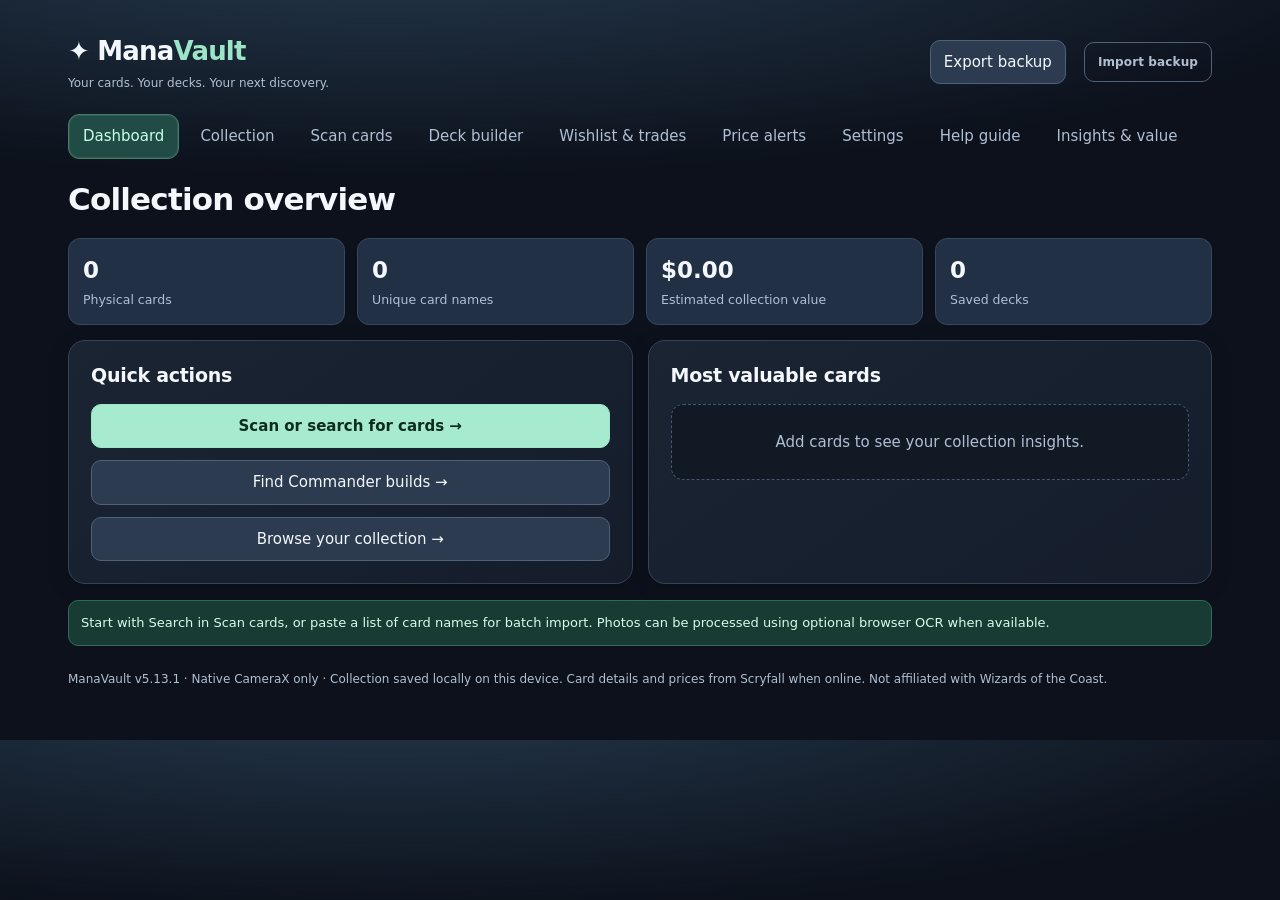
==== commit e1b387d0: "Add files via upload" ====
--- a/app/src/main/assets/index.html
+++ b/app/src/main/assets/index.html
@@ -1,6 +1,6 @@
 <!doctype html><html lang="en"><head><meta charset="utf-8"><meta http-equiv="Content-Security-Policy" content="script-src 'self' 'unsafe-inline'; object-src 'none'; frame-src 'none'; base-uri 'none'"><meta name="viewport" content="width=device-width,initial-scale=1"><title>ManaVault — MTG Collection Studio</title><style>
 :root{color-scheme:dark;--bg:#0d111a;--panel:#171e2b;--panel2:#202a3b;--line:#334054;--txt:#f1f4fa;--muted:#a6b3c7;--accent:#a4e2ba;--gold:#f6d38c;--danger:#ff9b9b}*{box-sizing:border-box}body{margin:0;background:radial-gradient(ellipse at 0 0,#233248 0,transparent 38%),var(--bg);color:var(--txt);font:15px system-ui,-apple-system,Segoe UI,sans-serif}button,input,select,textarea{font:inherit}button{cursor:pointer;background:#2d3b50;border:1px solid #50617a;color:var(--txt);border-radius:10px;padding:10px 13px}button:hover{filter:brightness(1.15)}button.primary{background:var(--accent);color:#0e2419;border-color:var(--accent);font-weight:700}button.warn{color:var(--danger)}input,select,textarea{width:100%;background:#101722;border:1px solid #425169;color:var(--txt);border-radius:9px;padding:11px}textarea{min-height:110px}label{display:block;color:var(--muted);font-size:12px;margin:0 0 6px}h1,h2,h3,p{margin-top:0}h1{font-size:26px;letter-spacing:-.8px}h2{font-size:19px}h3{font-size:15px}.shell{max-width:1240px;margin:auto;padding:22px}.top{display:flex;align-items:center;justify-content:space-between;gap:15px;flex-wrap:wrap}.brand{font-weight:850;font-size:23px;letter-spacing:-.7px}.brand span{color:var(--accent)}.subtitle{color:var(--muted);font-size:13px;margin-top:3px}.tabs{display:flex;gap:7px;overflow:auto;padding:20px 0 16px}.tabs button{white-space:nowrap}.tabs button.active{background:#a4e2ba;color:#0e2419;border-color:#a4e2ba}.panel{background:var(--panel);border:1px solid var(--line);border-radius:16px;padding:19px;margin-bottom:16px}.stats{display:grid;grid-template-columns:repeat(4,minmax(0,1fr));gap:12px}.stat{background:var(--panel2);border-radius:12px;padding:16px}.stat strong{font-size:25px;display:block}.stat small,.muted{color:var(--muted)}.grid2{display:grid;grid-template-columns:1fr 1fr;gap:15px}.grid3{display:grid;grid-template-columns:repeat(3,1fr);gap:12px}.flex{display:flex;gap:9px;align-items:center;flex-wrap:wrap}.grow{flex:1}.row{display:flex;gap:12px;align-items:center;justify-content:space-between;border-bottom:1px solid #303c50;padding:12px 0}.row:last-child{border:0}.thumb{width:49px;height:68px;object-fit:cover;border-radius:5px;background:#263348}.tag{display:inline-block;border:1px solid #586780;border-radius:99px;color:#c9d7e8;font-size:11px;padding:3px 8px;margin:2px}.result{display:flex;align-items:center;gap:11px;border-bottom:1px solid #354154;padding:10px 0}.result:last-child{border:0}.result img{width:48px;height:66px;object-fit:cover;border-radius:5px}.small{font-size:12px}.pill{color:var(--accent)}.hidden{display:none!important}.empty{padding:30px 8px;text-align:center;color:var(--muted)}.notice{background:#233a35;border:1px solid #3d6959;border-radius:10px;padding:12px;color:#d6f4e1;font-size:13px}.error{color:var(--danger)}.stack{display:grid;gap:12px}.scroll{max-height:480px;overflow:auto}.footer{font-size:12px;color:var(--muted);margin:24px 0}canvas{max-width:100%;border-radius:10px}a{color:var(--accent)}@media(max-width:700px){.shell{padding:13px}.stats{grid-template-columns:repeat(2,1fr)}.grid2,.grid3{grid-template-columns:1fr}.panel{padding:14px}.top{align-items:flex-start}.row{align-items:flex-start}}
- .help-steps{padding-left:22px;line-height:1.75;color:var(--txt)}.help-steps li{margin-bottom:6px}.help-section{scroll-margin-top:15px}.help-section summary{font-weight:700;cursor:pointer;padding:10px 0;font-size:16px}.help-section details{border-top:1px solid var(--line);padding:6px 0}.help-section details p{line-height:1.6;color:var(--muted)}.help-section details[open] summary{color:var(--accent)}.help-note{border-left:3px solid var(--gold);padding:9px 13px;background:#292a31;color:#f3e5c5;border-radius:6px}.help-links{display:flex;flex-wrap:wrap;gap:8px;margin:12px 0 20px}.help-links button{font-size:13px} </style><link rel="stylesheet" href="ui-polish.css"></head><body><div class="shell"><header class="top"><div><div class="brand">✦ Mana<span>Vault</span></div><div class="subtitle">Your cards. Your decks. Your next discovery.</div></div><div class="flex"><button id="exportBtn">Export backup</button><span id="mvBackupStatus" role="status" aria-live="polite" class="small muted"></span><label for="importFile" style="margin:0"><span style="display:inline-block;border:1px solid #50617a;border-radius:10px;padding:10px 13px;cursor:pointer">Import backup</span></label><input id="importFile" type="file" accept="application/json,.json" hidden></div></header><nav class="tabs" id="tabs"></nav><main id="main"></main><div class="footer">ManaVault v5.13.0 · Native CameraX only · Collection saved locally on this device. Card details and prices from Scryfall when online. Not affiliated with Wizards of the Coast.</div></div><script src="card-db.js"></script><script src="collection-safety.js"></script><script>
+ .help-steps{padding-left:22px;line-height:1.75;color:var(--txt)}.help-steps li{margin-bottom:6px}.help-section{scroll-margin-top:15px}.help-section summary{font-weight:700;cursor:pointer;padding:10px 0;font-size:16px}.help-section details{border-top:1px solid var(--line);padding:6px 0}.help-section details p{line-height:1.6;color:var(--muted)}.help-section details[open] summary{color:var(--accent)}.help-note{border-left:3px solid var(--gold);padding:9px 13px;background:#292a31;color:#f3e5c5;border-radius:6px}.help-links{display:flex;flex-wrap:wrap;gap:8px;margin:12px 0 20px}.help-links button{font-size:13px} </style><link rel="stylesheet" href="ui-polish.css"></head><body><div class="shell"><header class="top"><div><div class="brand">✦ Mana<span>Vault</span></div><div class="subtitle">Your cards. Your decks. Your next discovery.</div></div><div class="flex"><button id="exportBtn">Export backup</button><span id="mvBackupStatus" role="status" aria-live="polite" class="small muted"></span><label for="importFile" style="margin:0"><span style="display:inline-block;border:1px solid #50617a;border-radius:10px;padding:10px 13px;cursor:pointer">Import backup</span></label><input id="importFile" type="file" accept="application/json,.json" hidden></div></header><nav class="tabs" id="tabs"></nav><main id="main"></main><div class="footer">ManaVault v5.13.1 · Native CameraX only · Collection saved locally on this device. Card details and prices from Scryfall when online. Not affiliated with Wizards of the Coast.</div></div><script src="card-db.js"></script><script src="collection-safety.js"></script><script>
 const $=s=>document.querySelector(s),esc=s=>String(s??'').replace(/[&<>"']/g,c=>({'&':'&amp;','<':'&lt;','>':'&gt;','"':'&quot;',"'":'&#39;'}[c]));
 const STORE='manavault-v1';let state={cards:[],decks:[],wishlist:[],trades:[],alerts:[]};try{const s=JSON.parse(localStorage.getItem(STORE));if(s&&Array.isArray(s.cards))state={...state,...s}}catch{};let tab='Dashboard',searchResults=[],scanCandidates=[],lastSearch='',busy=false;const tabs=['Dashboard','Collection','Scan cards','Deck builder','Wishlist & trades','Price alerts','Settings','Help guide'];const save=()=>{localStorage.setItem(STORE,JSON.stringify(state));render()};const money=n=>'$'+Number(n||0).toFixed(2);const qtyTotal=()=>state.cards.reduce((a,c)=>a+c.qty,0);const valueTotal=()=>state.cards.reduce((a,c)=>a+c.qty*(+c.price||0),0);const image=c=>c.image||c.image_small||c.image_url||c.image_uris?.small||'';
 const mv594Placeholder='data:image/svg+xml,'+encodeURIComponent('<svg xmlns="http://www.w3.org/2000/svg" viewBox="0 0 72 100"><rect width="72" height="100" rx="5" fill="#263348"/><rect x="8" y="8" width="56" height="84" rx="4" fill="none" stroke="#90a0b8" stroke-width="2"/><text x="36" y="58" text-anchor="middle" fill="#9aacc0" font-size="10">No art</text></svg>');window.mv594Placeholder=mv594Placeholder;const cardPrice=c=>c.prices?.usd||c.prices?.usd_foil||c.prices?.usd_etched||'0';const norm=s=>String(s||'').trim().toLowerCase();let info=c=>({id:c.id,name:c.name,set:c.set,set_name:c.set_name,collector_number:c.collector_number,rarity:c.rarity,colors:c.colors||[],color_identity:c.color_identity||[],type_line:c.type_line||'',oracle_text:c.oracle_text||'',cmc:c.cmc||0,legalities:c.legalities||{},image:c.image_uris?.small||c.card_faces?.[0]?.image_uris?.small||c.image_small||c.image_url||'',price:+cardPrice(c),updated:new Date().toISOString()});
@@ -626,7 +626,7 @@
  const nativePanel=`<section class="panel" id="mv58NativePanel"><h2>Native CameraX Scanner · Stack mode</h2>
  <p class="muted small">CameraX resolves and saves each card to your collection while scanning continues. Wait for the saved-card chime, then place the next card on top; CameraX detects the stable new top automatically. Finish only closes the camera after every scan is resolved. Verified editions are saved immediately; uncertain printings open a native set/collector-number review before the next scan. The legacy WebView camera has been removed; CameraX is the only supported scanner.</p>
  <button id="mv58NativeStart" class="primary" type="button">Open native CameraX scanner</button>
- <p id="mv58NativeStatus" class="small muted" aria-live="polite">${window.ManaVaultNativeScanner?'Native CameraX bridge connected — ready.':'Native CameraX bridge missing. Confirm you installed ManaVault v5.13.0, not an older APK.'}</p>
+ <p id="mv58NativeStatus" class="small muted" aria-live="polite">${window.ManaVaultNativeScanner?'Native CameraX bridge connected — ready.':'Native CameraX bridge missing. Confirm you installed ManaVault v5.13.1, not an older APK.'}</p>
  <p id="mv115OfflineStatus" class="small muted">Offline native printing index: checking…</p><p id="mv58ArtworkStatus" class="small muted">Artwork comparison: not yet requested. Cached printing fingerprints are reused across sessions.</p><div id="mv59BatchStatus" class="small muted" aria-live="polite"></div><div id="liveReview" class="scroll" aria-live="polite"></div><button id="mv59BatchSkip" style="display:none">Skip current scan and continue</button></section>`;
  return nativePanel+mv58OldScanner();
 };
@@ -1985,6 +1985,23 @@
    (second && first.score-second.score<1.0))return {suggestion:first?.card?.name||'',words:words.length};
  return {identity:first.card.name,method:'offline rules/type reference corroboration',words:words.length};
 }
+// v5.13.1: FTS similarity is useful when the title is blurred, but a
+// photographic title fragment must veto unrelated rules-text hits.
+// Examples: "Captain Storm, ... Raider" cannot become "The Borg Queen";
+// "Exava, Rakdos Blood Witch" cannot become "Halana and Alena".
+// Completely missing titles and known false multi-face guesses remain
+// unresolved; never invent a name from generic rules terms alone.
+function mv131ReferenceTitleCompatible(observed,proposed){
+ const source=mvHybridNorm(observed||''),candidate=mvHybridNorm(proposed||'');
+ if(!candidate || !source || source==='unrecognized title')return false;
+ if(String(observed||'').split(' // ').length>=3)return true; // Unreliable split-card alias; REVIEW only
+ if(source===candidate)return true;
+ const ignore=new Set(['the','and','with','this','that','from','player','target','creature','card','instant','sorcery','enchantment','artifact','battle','land']);
+ const words=source.split(/[^a-z0-9]+/).filter(w=>w.length>=5&&!ignore.has(w));
+ const other=new Set(candidate.split(/[^a-z0-9]+/).filter(w=>w.length>=5&&!ignore.has(w)));
+ return words.some(w=>other.has(w)) || words.some(w=>[...other].some(t=>
+   w.length>=7 && t.length>=7 && w.substring(0,Math.min(6,w.length))===t.substring(0,Math.min(6,t.length))));
+}
 // v5.13.0: A fuzzy name or art suggestion is NOT physical title evidence.
 // Multi-face joke card suggestions (Who / What / ...) from rules text must
 // never trigger a repeated printing search for a card that is visibly different.
@@ -2029,7 +2046,8 @@
  const reference=typeof mv120TextEvidence==='function'?
    await mv120TextEvidence(index,observed):null;
  const proposed=reference?.identity||reference?.suggestion||'';
- if(proposed && mvHybridNorm(proposed)!==mvHybridNorm(observed)){
+ if(proposed && mvHybridNorm(proposed)!==mvHybridNorm(observed) &&
+    mv131ReferenceTitleCompatible(observed,proposed)){
   mvLogCamera('Offline rules/type evidence suggests '+proposed+
     ' instead of '+observed+'; manual identity confirmation required','info');
   return {reason:'Title/footer ambiguous; printed rules or type suggest '+proposed+
@@ -2106,8 +2124,9 @@
   // One selective OCR pass can recover unusually styled titles using known
   // rules text. We never use an FTS match alone as a printing ID.
   const reference=Number(data.ocr_reads)>=2 && !mv613NonTitleText(raw)?await mv120TextEvidence(index,raw):null;
-  if(reference?.suggestion)referenceSuggestion=reference.suggestion;
-  if(reference?.identity && Number(data.ocr_reads)>=2){
+  if(reference?.suggestion && mv131ReferenceTitleCompatible(raw,reference.suggestion))
+   referenceSuggestion=reference.suggestion;
+  if(reference?.identity && mv131ReferenceTitleCompatible(raw,reference.identity) && Number(data.ocr_reads)>=2){
    const eligible=mvHybridCandidates(reference.identity)[0];
    if(eligible?.exact){best=eligible;referenceCorroborated=true;mvLogCamera('Offline reference text corroborated: '+best.name,'info');}
   }
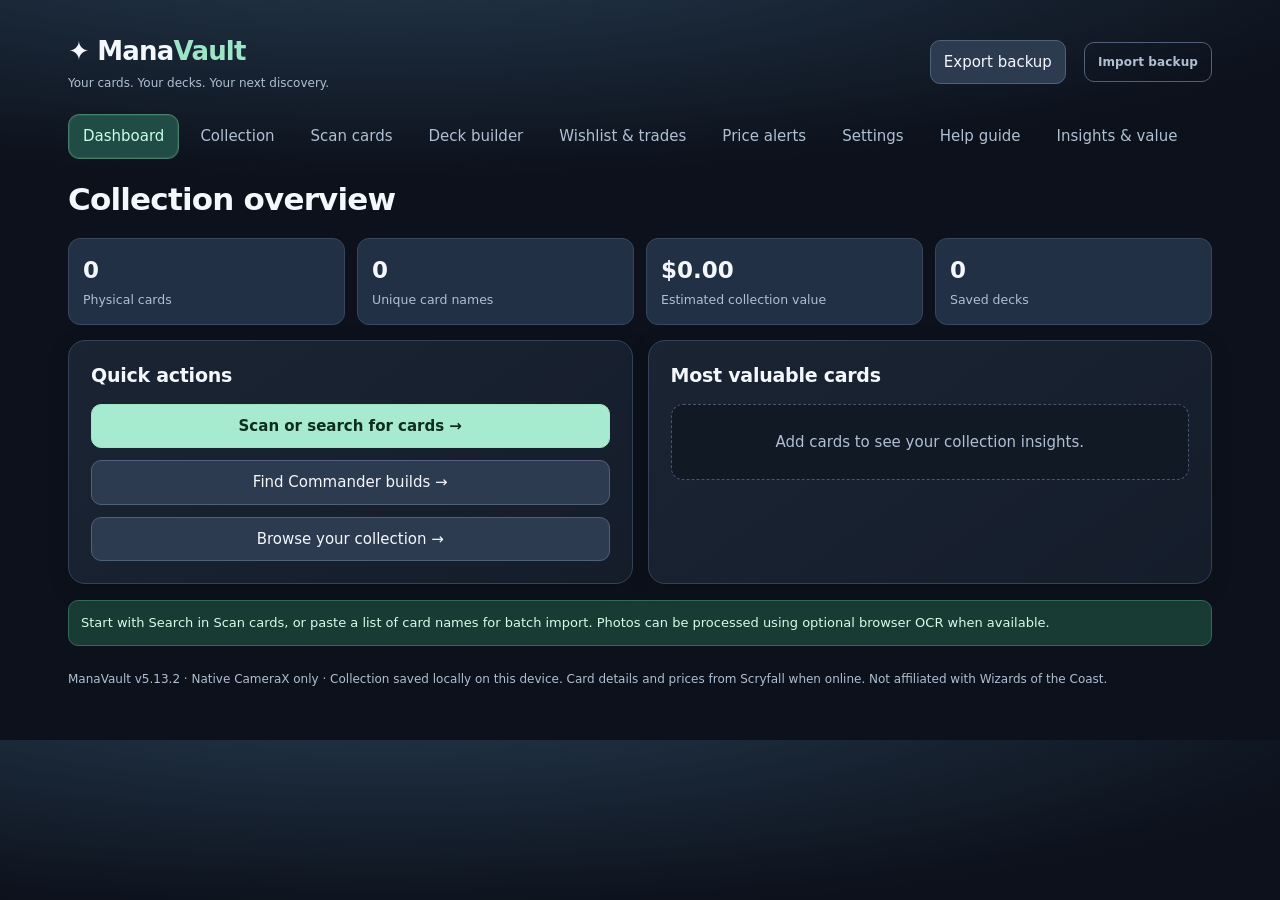
==== commit afb8829d: "Add files via upload" ====
--- a/app/src/main/assets/index.html
+++ b/app/src/main/assets/index.html
@@ -1,6 +1,6 @@
 <!doctype html><html lang="en"><head><meta charset="utf-8"><meta http-equiv="Content-Security-Policy" content="script-src 'self' 'unsafe-inline'; object-src 'none'; frame-src 'none'; base-uri 'none'"><meta name="viewport" content="width=device-width,initial-scale=1"><title>ManaVault — MTG Collection Studio</title><style>
 :root{color-scheme:dark;--bg:#0d111a;--panel:#171e2b;--panel2:#202a3b;--line:#334054;--txt:#f1f4fa;--muted:#a6b3c7;--accent:#a4e2ba;--gold:#f6d38c;--danger:#ff9b9b}*{box-sizing:border-box}body{margin:0;background:radial-gradient(ellipse at 0 0,#233248 0,transparent 38%),var(--bg);color:var(--txt);font:15px system-ui,-apple-system,Segoe UI,sans-serif}button,input,select,textarea{font:inherit}button{cursor:pointer;background:#2d3b50;border:1px solid #50617a;color:var(--txt);border-radius:10px;padding:10px 13px}button:hover{filter:brightness(1.15)}button.primary{background:var(--accent);color:#0e2419;border-color:var(--accent);font-weight:700}button.warn{color:var(--danger)}input,select,textarea{width:100%;background:#101722;border:1px solid #425169;color:var(--txt);border-radius:9px;padding:11px}textarea{min-height:110px}label{display:block;color:var(--muted);font-size:12px;margin:0 0 6px}h1,h2,h3,p{margin-top:0}h1{font-size:26px;letter-spacing:-.8px}h2{font-size:19px}h3{font-size:15px}.shell{max-width:1240px;margin:auto;padding:22px}.top{display:flex;align-items:center;justify-content:space-between;gap:15px;flex-wrap:wrap}.brand{font-weight:850;font-size:23px;letter-spacing:-.7px}.brand span{color:var(--accent)}.subtitle{color:var(--muted);font-size:13px;margin-top:3px}.tabs{display:flex;gap:7px;overflow:auto;padding:20px 0 16px}.tabs button{white-space:nowrap}.tabs button.active{background:#a4e2ba;color:#0e2419;border-color:#a4e2ba}.panel{background:var(--panel);border:1px solid var(--line);border-radius:16px;padding:19px;margin-bottom:16px}.stats{display:grid;grid-template-columns:repeat(4,minmax(0,1fr));gap:12px}.stat{background:var(--panel2);border-radius:12px;padding:16px}.stat strong{font-size:25px;display:block}.stat small,.muted{color:var(--muted)}.grid2{display:grid;grid-template-columns:1fr 1fr;gap:15px}.grid3{display:grid;grid-template-columns:repeat(3,1fr);gap:12px}.flex{display:flex;gap:9px;align-items:center;flex-wrap:wrap}.grow{flex:1}.row{display:flex;gap:12px;align-items:center;justify-content:space-between;border-bottom:1px solid #303c50;padding:12px 0}.row:last-child{border:0}.thumb{width:49px;height:68px;object-fit:cover;border-radius:5px;background:#263348}.tag{display:inline-block;border:1px solid #586780;border-radius:99px;color:#c9d7e8;font-size:11px;padding:3px 8px;margin:2px}.result{display:flex;align-items:center;gap:11px;border-bottom:1px solid #354154;padding:10px 0}.result:last-child{border:0}.result img{width:48px;height:66px;object-fit:cover;border-radius:5px}.small{font-size:12px}.pill{color:var(--accent)}.hidden{display:none!important}.empty{padding:30px 8px;text-align:center;color:var(--muted)}.notice{background:#233a35;border:1px solid #3d6959;border-radius:10px;padding:12px;color:#d6f4e1;font-size:13px}.error{color:var(--danger)}.stack{display:grid;gap:12px}.scroll{max-height:480px;overflow:auto}.footer{font-size:12px;color:var(--muted);margin:24px 0}canvas{max-width:100%;border-radius:10px}a{color:var(--accent)}@media(max-width:700px){.shell{padding:13px}.stats{grid-template-columns:repeat(2,1fr)}.grid2,.grid3{grid-template-columns:1fr}.panel{padding:14px}.top{align-items:flex-start}.row{align-items:flex-start}}
- .help-steps{padding-left:22px;line-height:1.75;color:var(--txt)}.help-steps li{margin-bottom:6px}.help-section{scroll-margin-top:15px}.help-section summary{font-weight:700;cursor:pointer;padding:10px 0;font-size:16px}.help-section details{border-top:1px solid var(--line);padding:6px 0}.help-section details p{line-height:1.6;color:var(--muted)}.help-section details[open] summary{color:var(--accent)}.help-note{border-left:3px solid var(--gold);padding:9px 13px;background:#292a31;color:#f3e5c5;border-radius:6px}.help-links{display:flex;flex-wrap:wrap;gap:8px;margin:12px 0 20px}.help-links button{font-size:13px} </style><link rel="stylesheet" href="ui-polish.css"></head><body><div class="shell"><header class="top"><div><div class="brand">✦ Mana<span>Vault</span></div><div class="subtitle">Your cards. Your decks. Your next discovery.</div></div><div class="flex"><button id="exportBtn">Export backup</button><span id="mvBackupStatus" role="status" aria-live="polite" class="small muted"></span><label for="importFile" style="margin:0"><span style="display:inline-block;border:1px solid #50617a;border-radius:10px;padding:10px 13px;cursor:pointer">Import backup</span></label><input id="importFile" type="file" accept="application/json,.json" hidden></div></header><nav class="tabs" id="tabs"></nav><main id="main"></main><div class="footer">ManaVault v5.13.1 · Native CameraX only · Collection saved locally on this device. Card details and prices from Scryfall when online. Not affiliated with Wizards of the Coast.</div></div><script src="card-db.js"></script><script src="collection-safety.js"></script><script>
+ .help-steps{padding-left:22px;line-height:1.75;color:var(--txt)}.help-steps li{margin-bottom:6px}.help-section{scroll-margin-top:15px}.help-section summary{font-weight:700;cursor:pointer;padding:10px 0;font-size:16px}.help-section details{border-top:1px solid var(--line);padding:6px 0}.help-section details p{line-height:1.6;color:var(--muted)}.help-section details[open] summary{color:var(--accent)}.help-note{border-left:3px solid var(--gold);padding:9px 13px;background:#292a31;color:#f3e5c5;border-radius:6px}.help-links{display:flex;flex-wrap:wrap;gap:8px;margin:12px 0 20px}.help-links button{font-size:13px} </style><link rel="stylesheet" href="ui-polish.css"></head><body><div class="shell"><header class="top"><div><div class="brand">✦ Mana<span>Vault</span></div><div class="subtitle">Your cards. Your decks. Your next discovery.</div></div><div class="flex"><button id="exportBtn">Export backup</button><span id="mvBackupStatus" role="status" aria-live="polite" class="small muted"></span><label for="importFile" style="margin:0"><span style="display:inline-block;border:1px solid #50617a;border-radius:10px;padding:10px 13px;cursor:pointer">Import backup</span></label><input id="importFile" type="file" accept="application/json,.json" hidden></div></header><nav class="tabs" id="tabs"></nav><main id="main"></main><div class="footer">ManaVault v5.13.2 · Native CameraX only · Collection saved locally on this device. Card details and prices from Scryfall when online. Not affiliated with Wizards of the Coast.</div></div><script src="card-db.js"></script><script src="collection-safety.js"></script><script>
 const $=s=>document.querySelector(s),esc=s=>String(s??'').replace(/[&<>"']/g,c=>({'&':'&amp;','<':'&lt;','>':'&gt;','"':'&quot;',"'":'&#39;'}[c]));
 const STORE='manavault-v1';let state={cards:[],decks:[],wishlist:[],trades:[],alerts:[]};try{const s=JSON.parse(localStorage.getItem(STORE));if(s&&Array.isArray(s.cards))state={...state,...s}}catch{};let tab='Dashboard',searchResults=[],scanCandidates=[],lastSearch='',busy=false;const tabs=['Dashboard','Collection','Scan cards','Deck builder','Wishlist & trades','Price alerts','Settings','Help guide'];const save=()=>{localStorage.setItem(STORE,JSON.stringify(state));render()};const money=n=>'$'+Number(n||0).toFixed(2);const qtyTotal=()=>state.cards.reduce((a,c)=>a+c.qty,0);const valueTotal=()=>state.cards.reduce((a,c)=>a+c.qty*(+c.price||0),0);const image=c=>c.image||c.image_small||c.image_url||c.image_uris?.small||'';
 const mv594Placeholder='data:image/svg+xml,'+encodeURIComponent('<svg xmlns="http://www.w3.org/2000/svg" viewBox="0 0 72 100"><rect width="72" height="100" rx="5" fill="#263348"/><rect x="8" y="8" width="56" height="84" rx="4" fill="none" stroke="#90a0b8" stroke-width="2"/><text x="36" y="58" text-anchor="middle" fill="#9aacc0" font-size="10">No art</text></svg>');window.mv594Placeholder=mv594Placeholder;const cardPrice=c=>c.prices?.usd||c.prices?.usd_foil||c.prices?.usd_etched||'0';const norm=s=>String(s||'').trim().toLowerCase();let info=c=>({id:c.id,name:c.name,set:c.set,set_name:c.set_name,collector_number:c.collector_number,rarity:c.rarity,colors:c.colors||[],color_identity:c.color_identity||[],type_line:c.type_line||'',oracle_text:c.oracle_text||'',cmc:c.cmc||0,legalities:c.legalities||{},image:c.image_uris?.small||c.card_faces?.[0]?.image_uris?.small||c.image_small||c.image_url||'',price:+cardPrice(c),updated:new Date().toISOString()});
@@ -626,7 +626,7 @@
  const nativePanel=`<section class="panel" id="mv58NativePanel"><h2>Native CameraX Scanner · Stack mode</h2>
  <p class="muted small">CameraX resolves and saves each card to your collection while scanning continues. Wait for the saved-card chime, then place the next card on top; CameraX detects the stable new top automatically. Finish only closes the camera after every scan is resolved. Verified editions are saved immediately; uncertain printings open a native set/collector-number review before the next scan. The legacy WebView camera has been removed; CameraX is the only supported scanner.</p>
  <button id="mv58NativeStart" class="primary" type="button">Open native CameraX scanner</button>
- <p id="mv58NativeStatus" class="small muted" aria-live="polite">${window.ManaVaultNativeScanner?'Native CameraX bridge connected — ready.':'Native CameraX bridge missing. Confirm you installed ManaVault v5.13.1, not an older APK.'}</p>
+ <p id="mv58NativeStatus" class="small muted" aria-live="polite">${window.ManaVaultNativeScanner?'Native CameraX bridge connected — ready.':'Native CameraX bridge missing. Confirm you installed ManaVault v5.13.2, not an older APK.'}</p>
  <p id="mv115OfflineStatus" class="small muted">Offline native printing index: checking…</p><p id="mv58ArtworkStatus" class="small muted">Artwork comparison: not yet requested. Cached printing fingerprints are reused across sessions.</p><div id="mv59BatchStatus" class="small muted" aria-live="polite"></div><div id="liveReview" class="scroll" aria-live="polite"></div><button id="mv59BatchSkip" style="display:none">Skip current scan and continue</button></section>`;
  return nativePanel+mv58OldScanner();
 };
@@ -1876,7 +1876,10 @@
  return {codes:[...codes].slice(0,18),numbers:[...numbers].slice(0,28)};
 }
 async function mv67ResolveFromPrintedMarks(raw,marks){
- if(marks?.error||!Array.isArray(marks?.lines)||!window.ManaVaultCardDB?.bySetCollector)
+ const footerLookupStarted=Date.now();
+ if(marks?.error||!Array.isArray(marks?.lines)||
+    (!window.ManaVaultCardDB?.bySetCollector &&
+     !window.ManaVaultNativeScanner?.lookupOfflinePrintings))
   return {reason:'Printed marks unavailable'};
  const ready=String(window.ManaVaultNativeScanner?.nativeCatalogStatus?.()||'');
  if(window.ManaVaultNativeScanner?.lookupOfflinePrintings && !ready.startsWith('Ready:')){
@@ -1901,7 +1904,7 @@
   }
   validCodes.push(code);
  }
- const hits=new Map(),maxPairs=72;
+ const hits=new Map(),maxPairs=96;
  const pairs=[];
  for(const code of validCodes)for(const number of numbers){
   pairs.push({code,number,weight:(preferredCodes.has(code)?5:0)+(preferredNumbers.has(number)?3:0)});
@@ -1910,11 +1913,18 @@
  const inspected=pairs.slice(0,maxPairs);
  for(const {code,number,weight} of inspected){
   try{
-   // bySetCollectorAll preserves collisions; picking the first Scryfall
-   // record could otherwise assign a wrong finish or special variant.
-   const rows=window.ManaVaultCardDB.bySetCollectorAll
-    ? await window.ManaVaultCardDB.bySetCollectorAll(code,number,5)
-    : [await window.ManaVaultCardDB.bySetCollector(code,number)].filter(Boolean);
+   // Prefer the installed native Scryfall catalog independently of title
+   // OCR and IndexedDB readiness. Preserve all printing-ID collisions.
+   // Neither set+collector evidence nor this query alone proves the name.
+   let rows=[];
+   if(lookup && ready.startsWith('Ready:')){
+    const native=JSON.parse(lookup('setcollector',code+'#'+number,8));
+    if(native.ready && Array.isArray(native.rows))rows=native.rows;
+   }
+   if(!rows.length && window.ManaVaultCardDB?.bySetCollectorAll)
+    rows=await window.ManaVaultCardDB.bySetCollectorAll(code,number,8);
+   else if(!rows.length && window.ManaVaultCardDB?.bySetCollector)
+    rows=[await window.ManaVaultCardDB.bySetCollector(code,number)].filter(Boolean);
    for(const card of rows||[]){
     if(!card?.id || card.digital===true || marks.token && !/\btoken\b/i.test(card.type_line||''))continue;
     const previous=hits.get(card.id);
@@ -1922,6 +1932,9 @@
    }
   }catch{}
  }
+ mvLogCamera('Footer index search: '+inspected.length+' set/# pairs · '+
+  hits.size+' matching printings · '+(Date.now()-footerLookupStarted)+'ms · '+
+  (ready.startsWith('Ready:')?'native SQLite':'collection index'),'info');
  if(!hits.size)return {reason:'No matching set and collector number'};
  const ranked=[...hits.values()].sort((a,b)=>b.weight-a.weight);
  const strongest=ranked[0];
@@ -1985,7 +1998,7 @@
    (second && first.score-second.score<1.0))return {suggestion:first?.card?.name||'',words:words.length};
  return {identity:first.card.name,method:'offline rules/type reference corroboration',words:words.length};
 }
-// v5.13.1: FTS similarity is useful when the title is blurred, but a
+// v5.13.2: FTS similarity is useful when the title is blurred, but a
 // photographic title fragment must veto unrelated rules-text hits.
 // Examples: "Captain Storm, ... Raider" cannot become "The Borg Queen";
 // "Exava, Rakdos Blood Witch" cannot become "Halana and Alena".
@@ -2010,7 +2023,7 @@
 function mv133FooterFirstRequired(data){
  const name=String(data?.name||'');
  const src=String(data?.source||'');
- return ['ocr-candidate','ocr-two-line-suggested','art-index-suggestion','ocr-orientation-provisional'].includes(src) ||
+ return ['ocr-candidate','ocr-two-line-suggested','art-index-suggestion','ocr-orientation-provisional','ocr-lower-title-provisional'].includes(src) ||
   (name.split(' // ').length>=3 && src!=='manual-title');
 }
 async function mv133FooterFirstIdentity(data,index,liveFast){
@@ -2024,6 +2037,7 @@
   // the literal observed title and reject artist/rules-text OCR. Never let
   // a multi-face guess from a portrait strip become automatic identity.
   if(data.source==='art-index-suggestion' || data.source==='ocr-orientation-provisional' ||
+     data.source==='ocr-lower-title-provisional' ||
      mv613NonTitleText(observed) ||
      !mv67TitleAgrees(observed,found.printing.name) ||
      (observed.split(' // ').length>=3 && data.source!=='manual-title'))
@@ -2388,19 +2402,28 @@
    (p.collector_number||'?')+' · '+(p.name||name||'')+
    (p.promo?' · Promo':'')+(p.frame_effects?.length?' · '+p.frame_effects.join(', '):''),
   image_url:p.image_small||p.image_uris?.small||p.card_faces?.[0]?.image_uris?.small||p.image_normal||''}));
- const suggestions=choices.length?[]:mvHybridCandidates(suggestedName||data.name||name||'').slice(0,6)
-   .filter(x=>x?.name&&x.score>=.48)
-   .map(x=>{
-    let image_url=mvHybridLookupCache.get(x.name)?.image_uris?.small||'';
-    // Native indexed metadata provides small Scryfall reference images even
-    // before the WebView's optional IndexedDB import completes.
-    if(!image_url)try{
-     const raw=window.ManaVaultNativeScanner?.lookupOfflinePrintings?.('name',mvHybridNorm(x.name),1);
-     const rows=raw&&JSON.parse(raw)?.rows;
-     image_url=rows?.[0]?.image_small||'';
-    }catch{}
-    return {name:x.name,label:x.name+' · '+Math.round(x.score*100)+'% title similarity',image_url};
-   });
+ // When title OCR fails, the full artwork index may still return useful
+ // VISUAL REVIEW choices. Do not replace them with fuzzy candidates for the
+ // literal words "Unrecognized title". These are never verified IDs.
+ const visualHints=(Array.isArray(data.art_name_candidates)?data.art_name_candidates:[])
+  .filter(x=>x?.nameKey && Number(x.score)>=.82).slice(0,4)
+  .map(x=>({name:String(x.nameKey),score:Number(x.score)}));
+ const baseline=(suggestedName||data.name||name||'');
+ const fallback=String(baseline).toLowerCase()==='unrecognized title'?[]:
+  mvHybridCandidates(baseline).slice(0,6)
+   .filter(x=>x?.name&&x.score>=.48).map(x=>({name:x.name,score:x.score}));
+ const rawSuggestions=choices.length?[]:(visualHints.length?visualHints:fallback);
+ const suggestions=rawSuggestions.map(x=>{
+   let image_url=mvHybridLookupCache.get(x.name)?.image_uris?.small||'';
+   if(!image_url)try{
+    const raw=window.ManaVaultNativeScanner?.lookupOfflinePrintings?.('name',mvHybridNorm(x.name),1);
+    const rows=raw&&JSON.parse(raw)?.rows;
+    image_url=rows?.[0]?.image_small||'';
+   }catch{}
+   return {name:x.name,label:x.name+(visualHints.length?
+     ' · Artwork hint (confirm physical card)':
+     ' · '+Math.round(x.score*100)+'% title similarity'),image_url};
+  });
  return new Promise((resolve,reject)=>{
   mvImmediateReviewWaiters.set(id,resolve);
   try{bridge.reviewNow(JSON.stringify({scan_id:id,name:name||'',reason:reason||'Printing not identified',
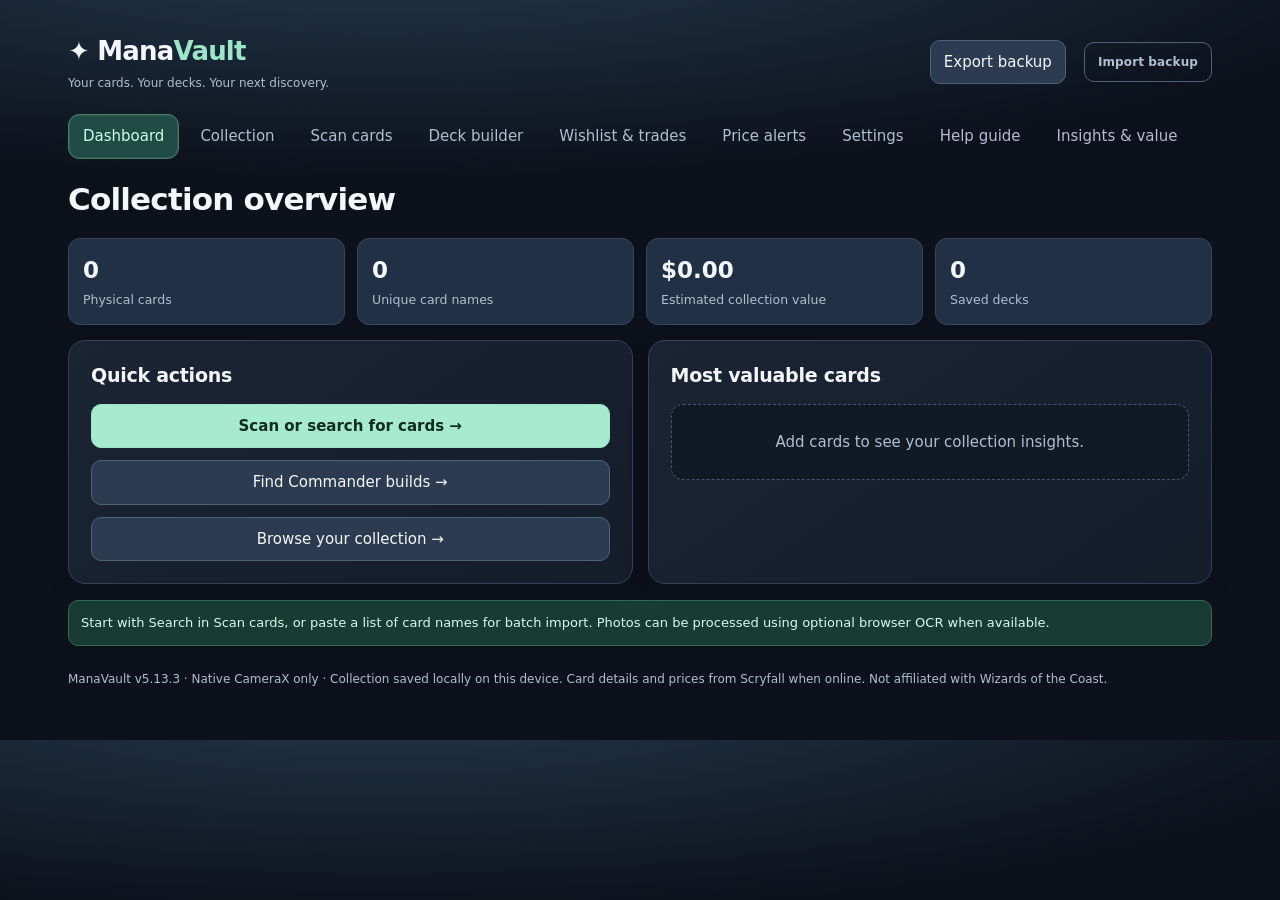
==== commit 11d1b513: "Add files via upload" ====
--- a/app/src/main/assets/index.html
+++ b/app/src/main/assets/index.html
@@ -1,6 +1,6 @@
 <!doctype html><html lang="en"><head><meta charset="utf-8"><meta http-equiv="Content-Security-Policy" content="script-src 'self' 'unsafe-inline'; object-src 'none'; frame-src 'none'; base-uri 'none'"><meta name="viewport" content="width=device-width,initial-scale=1"><title>ManaVault — MTG Collection Studio</title><style>
 :root{color-scheme:dark;--bg:#0d111a;--panel:#171e2b;--panel2:#202a3b;--line:#334054;--txt:#f1f4fa;--muted:#a6b3c7;--accent:#a4e2ba;--gold:#f6d38c;--danger:#ff9b9b}*{box-sizing:border-box}body{margin:0;background:radial-gradient(ellipse at 0 0,#233248 0,transparent 38%),var(--bg);color:var(--txt);font:15px system-ui,-apple-system,Segoe UI,sans-serif}button,input,select,textarea{font:inherit}button{cursor:pointer;background:#2d3b50;border:1px solid #50617a;color:var(--txt);border-radius:10px;padding:10px 13px}button:hover{filter:brightness(1.15)}button.primary{background:var(--accent);color:#0e2419;border-color:var(--accent);font-weight:700}button.warn{color:var(--danger)}input,select,textarea{width:100%;background:#101722;border:1px solid #425169;color:var(--txt);border-radius:9px;padding:11px}textarea{min-height:110px}label{display:block;color:var(--muted);font-size:12px;margin:0 0 6px}h1,h2,h3,p{margin-top:0}h1{font-size:26px;letter-spacing:-.8px}h2{font-size:19px}h3{font-size:15px}.shell{max-width:1240px;margin:auto;padding:22px}.top{display:flex;align-items:center;justify-content:space-between;gap:15px;flex-wrap:wrap}.brand{font-weight:850;font-size:23px;letter-spacing:-.7px}.brand span{color:var(--accent)}.subtitle{color:var(--muted);font-size:13px;margin-top:3px}.tabs{display:flex;gap:7px;overflow:auto;padding:20px 0 16px}.tabs button{white-space:nowrap}.tabs button.active{background:#a4e2ba;color:#0e2419;border-color:#a4e2ba}.panel{background:var(--panel);border:1px solid var(--line);border-radius:16px;padding:19px;margin-bottom:16px}.stats{display:grid;grid-template-columns:repeat(4,minmax(0,1fr));gap:12px}.stat{background:var(--panel2);border-radius:12px;padding:16px}.stat strong{font-size:25px;display:block}.stat small,.muted{color:var(--muted)}.grid2{display:grid;grid-template-columns:1fr 1fr;gap:15px}.grid3{display:grid;grid-template-columns:repeat(3,1fr);gap:12px}.flex{display:flex;gap:9px;align-items:center;flex-wrap:wrap}.grow{flex:1}.row{display:flex;gap:12px;align-items:center;justify-content:space-between;border-bottom:1px solid #303c50;padding:12px 0}.row:last-child{border:0}.thumb{width:49px;height:68px;object-fit:cover;border-radius:5px;background:#263348}.tag{display:inline-block;border:1px solid #586780;border-radius:99px;color:#c9d7e8;font-size:11px;padding:3px 8px;margin:2px}.result{display:flex;align-items:center;gap:11px;border-bottom:1px solid #354154;padding:10px 0}.result:last-child{border:0}.result img{width:48px;height:66px;object-fit:cover;border-radius:5px}.small{font-size:12px}.pill{color:var(--accent)}.hidden{display:none!important}.empty{padding:30px 8px;text-align:center;color:var(--muted)}.notice{background:#233a35;border:1px solid #3d6959;border-radius:10px;padding:12px;color:#d6f4e1;font-size:13px}.error{color:var(--danger)}.stack{display:grid;gap:12px}.scroll{max-height:480px;overflow:auto}.footer{font-size:12px;color:var(--muted);margin:24px 0}canvas{max-width:100%;border-radius:10px}a{color:var(--accent)}@media(max-width:700px){.shell{padding:13px}.stats{grid-template-columns:repeat(2,1fr)}.grid2,.grid3{grid-template-columns:1fr}.panel{padding:14px}.top{align-items:flex-start}.row{align-items:flex-start}}
- .help-steps{padding-left:22px;line-height:1.75;color:var(--txt)}.help-steps li{margin-bottom:6px}.help-section{scroll-margin-top:15px}.help-section summary{font-weight:700;cursor:pointer;padding:10px 0;font-size:16px}.help-section details{border-top:1px solid var(--line);padding:6px 0}.help-section details p{line-height:1.6;color:var(--muted)}.help-section details[open] summary{color:var(--accent)}.help-note{border-left:3px solid var(--gold);padding:9px 13px;background:#292a31;color:#f3e5c5;border-radius:6px}.help-links{display:flex;flex-wrap:wrap;gap:8px;margin:12px 0 20px}.help-links button{font-size:13px} </style><link rel="stylesheet" href="ui-polish.css"></head><body><div class="shell"><header class="top"><div><div class="brand">✦ Mana<span>Vault</span></div><div class="subtitle">Your cards. Your decks. Your next discovery.</div></div><div class="flex"><button id="exportBtn">Export backup</button><span id="mvBackupStatus" role="status" aria-live="polite" class="small muted"></span><label for="importFile" style="margin:0"><span style="display:inline-block;border:1px solid #50617a;border-radius:10px;padding:10px 13px;cursor:pointer">Import backup</span></label><input id="importFile" type="file" accept="application/json,.json" hidden></div></header><nav class="tabs" id="tabs"></nav><main id="main"></main><div class="footer">ManaVault v5.13.2 · Native CameraX only · Collection saved locally on this device. Card details and prices from Scryfall when online. Not affiliated with Wizards of the Coast.</div></div><script src="card-db.js"></script><script src="collection-safety.js"></script><script>
+ .help-steps{padding-left:22px;line-height:1.75;color:var(--txt)}.help-steps li{margin-bottom:6px}.help-section{scroll-margin-top:15px}.help-section summary{font-weight:700;cursor:pointer;padding:10px 0;font-size:16px}.help-section details{border-top:1px solid var(--line);padding:6px 0}.help-section details p{line-height:1.6;color:var(--muted)}.help-section details[open] summary{color:var(--accent)}.help-note{border-left:3px solid var(--gold);padding:9px 13px;background:#292a31;color:#f3e5c5;border-radius:6px}.help-links{display:flex;flex-wrap:wrap;gap:8px;margin:12px 0 20px}.help-links button{font-size:13px} </style><link rel="stylesheet" href="ui-polish.css"></head><body><div class="shell"><header class="top"><div><div class="brand">✦ Mana<span>Vault</span></div><div class="subtitle">Your cards. Your decks. Your next discovery.</div></div><div class="flex"><button id="exportBtn">Export backup</button><span id="mvBackupStatus" role="status" aria-live="polite" class="small muted"></span><label for="importFile" style="margin:0"><span style="display:inline-block;border:1px solid #50617a;border-radius:10px;padding:10px 13px;cursor:pointer">Import backup</span></label><input id="importFile" type="file" accept="application/json,.json" hidden></div></header><nav class="tabs" id="tabs"></nav><main id="main"></main><div class="footer">ManaVault v5.13.3 · Native CameraX only · Collection saved locally on this device. Card details and prices from Scryfall when online. Not affiliated with Wizards of the Coast.</div></div><script src="card-db.js"></script><script src="collection-safety.js"></script><script>
 const $=s=>document.querySelector(s),esc=s=>String(s??'').replace(/[&<>"']/g,c=>({'&':'&amp;','<':'&lt;','>':'&gt;','"':'&quot;',"'":'&#39;'}[c]));
 const STORE='manavault-v1';let state={cards:[],decks:[],wishlist:[],trades:[],alerts:[]};try{const s=JSON.parse(localStorage.getItem(STORE));if(s&&Array.isArray(s.cards))state={...state,...s}}catch{};let tab='Dashboard',searchResults=[],scanCandidates=[],lastSearch='',busy=false;const tabs=['Dashboard','Collection','Scan cards','Deck builder','Wishlist & trades','Price alerts','Settings','Help guide'];const save=()=>{localStorage.setItem(STORE,JSON.stringify(state));render()};const money=n=>'$'+Number(n||0).toFixed(2);const qtyTotal=()=>state.cards.reduce((a,c)=>a+c.qty,0);const valueTotal=()=>state.cards.reduce((a,c)=>a+c.qty*(+c.price||0),0);const image=c=>c.image||c.image_small||c.image_url||c.image_uris?.small||'';
 const mv594Placeholder='data:image/svg+xml,'+encodeURIComponent('<svg xmlns="http://www.w3.org/2000/svg" viewBox="0 0 72 100"><rect width="72" height="100" rx="5" fill="#263348"/><rect x="8" y="8" width="56" height="84" rx="4" fill="none" stroke="#90a0b8" stroke-width="2"/><text x="36" y="58" text-anchor="middle" fill="#9aacc0" font-size="10">No art</text></svg>');window.mv594Placeholder=mv594Placeholder;const cardPrice=c=>c.prices?.usd||c.prices?.usd_foil||c.prices?.usd_etched||'0';const norm=s=>String(s||'').trim().toLowerCase();let info=c=>({id:c.id,name:c.name,set:c.set,set_name:c.set_name,collector_number:c.collector_number,rarity:c.rarity,colors:c.colors||[],color_identity:c.color_identity||[],type_line:c.type_line||'',oracle_text:c.oracle_text||'',cmc:c.cmc||0,legalities:c.legalities||{},image:c.image_uris?.small||c.card_faces?.[0]?.image_uris?.small||c.image_small||c.image_url||'',price:+cardPrice(c),updated:new Date().toISOString()});
@@ -626,7 +626,7 @@
  const nativePanel=`<section class="panel" id="mv58NativePanel"><h2>Native CameraX Scanner · Stack mode</h2>
  <p class="muted small">CameraX resolves and saves each card to your collection while scanning continues. Wait for the saved-card chime, then place the next card on top; CameraX detects the stable new top automatically. Finish only closes the camera after every scan is resolved. Verified editions are saved immediately; uncertain printings open a native set/collector-number review before the next scan. The legacy WebView camera has been removed; CameraX is the only supported scanner.</p>
  <button id="mv58NativeStart" class="primary" type="button">Open native CameraX scanner</button>
- <p id="mv58NativeStatus" class="small muted" aria-live="polite">${window.ManaVaultNativeScanner?'Native CameraX bridge connected — ready.':'Native CameraX bridge missing. Confirm you installed ManaVault v5.13.2, not an older APK.'}</p>
+ <p id="mv58NativeStatus" class="small muted" aria-live="polite">${window.ManaVaultNativeScanner?'Native CameraX bridge connected — ready.':'Native CameraX bridge missing. Confirm you installed ManaVault v5.13.3, not an older APK.'}</p>
  <p id="mv115OfflineStatus" class="small muted">Offline native printing index: checking…</p><p id="mv58ArtworkStatus" class="small muted">Artwork comparison: not yet requested. Cached printing fingerprints are reused across sessions.</p><div id="mv59BatchStatus" class="small muted" aria-live="polite"></div><div id="liveReview" class="scroll" aria-live="polite"></div><button id="mv59BatchSkip" style="display:none">Skip current scan and continue</button></section>`;
  return nativePanel+mv58OldScanner();
 };
@@ -1391,6 +1391,35 @@
  }
  return {reason:'Set and collector not uniquely established',evidence:diag};
 }
+// v5.13.3: A known set and a one-glyph collector OCR error can suggest a
+// printing for immediate review. NEVER convert this suggestion into an
+// automatic save: a different physical card may have that OCR token.
+function mv133CollectorNearMissReview(lines,printings,evidence){
+ if(!Array.isArray(printings)||!evidence||evidence.sets?.size!==1)return null;
+ const set=[...evidence.sets.keys()][0];
+ const candidates=printings.filter(p=>String(p.set||'').toLowerCase()===set);
+ if(!candidates.length||evidence.fractions?.length)return null;
+ const observations=[...evidence.numbers.keys()].filter(k=>/^[0-9a-z]{3,5}$/i.test(k) &&
+    !/^(?:19|20)\d{2}$/.test(k));
+ const recovered=[];
+ for(const card of candidates){
+  const expected=mv61CollectorKey(card.collector_number);
+  if(!/^\d{3,5}$/.test(expected))continue;
+  const token=observations.find(k=>k.length===expected.length &&
+    [...k].filter((letter,i)=>letter!==expected[i]).length===1 &&
+    [...k].some((letter,i)=>letter!==expected[i] &&
+      ({b:'8',g:'6',o:'0',s:'5',z:'2',i:'1',l:'1'}[letter]===expected[i])));
+  if(token)recovered.push({card,token});
+ }
+ // Only one catalog edition may receive the preferred review position.
+ if(recovered.length!==1)return null;
+ const suggestion=recovered[0];
+ return {reason:'Set '+set.toUpperCase()+' is readable, but collector '+
+   suggestion.token+' may be OCR for #'+suggestion.card.collector_number+
+   '. Verify the physical footer before choosing an edition.',
+   printings:[suggestion.card,...printings.filter(p=>p.id!==suggestion.card.id)],
+   suggestion:suggestion.card.name};
+}
 // A trustworthy illustrator match is additional PRINTING evidence for older
 // cards without a visible set code. A single common name, copyright date, or
 // generic "Illus." fragment is never sufficient. Require a distinctive,
@@ -2207,7 +2236,12 @@
  const artistCollector=mv614ArtistCollectorMatch(marks.lines,print.printings);
  if(artistCollector && mv60CanonicalMatches(artistCollector.printing.name,best.name))
   return artistCollector;
- if(structured.conflict)return {reason:structured.reason,printings:mv614ReviewOrder(marks.lines,print.printings)};
+ if(structured.conflict){
+  const near=mv133CollectorNearMissReview(marks.lines,print.printings,
+    mv126FooterEvidence(marks.lines,print.printings));
+  if(near){mvLogCamera('Review-only collector OCR near miss for '+best.name+': '+near.reason,'info');return near;}
+  return {reason:structured.reason,printings:mv614ReviewOrder(marks.lines,print.printings)};
+ }
  // Before broad fallback heuristics, pair a collector with the photographed
  // expansion symbol. This also handles old frames whose set code is graphical
  // (Tempest, Invasion, Seventh Edition, and BRR retro artifacts).
@@ -2460,6 +2494,70 @@
   });
  });
 }
+// v5.13.3: A PHYSICAL accuracy audit. A saved receipt is not a correct
+// printing until the human has checked the real card. No changes to collection
+// or deck allocation are made by this audit; photos are never exported.
+const MV_SCAN_AUDIT_KEY='mv5133_physical_printing_audit_v1';
+function mv133LoadAudit(){
+ try{const items=JSON.parse(localStorage.getItem(MV_SCAN_AUDIT_KEY)||'[]');
+  return Array.isArray(items)?items.filter(x=>x&&typeof x.scanId==='string').slice(-300):[];
+ }catch{return []}
+}
+let mv133ScanAudit=mv133LoadAudit();
+function mv133PersistAudit(){
+ mv133ScanAudit=mv133ScanAudit.slice(-300);
+ try{localStorage.setItem(MV_SCAN_AUDIT_KEY,JSON.stringify(mv133ScanAudit))}
+ catch(e){mvLogCamera('Scan audit could not be persisted: '+e.message,'warn')}
+}
+function mv133RecordAudit(data,status,message){
+ const scanId=String(data.scan_id||'');if(!scanId||mv133ScanAudit.some(e=>e.scanId===scanId))return;
+ const print=data.printing||{};
+ mv133ScanAudit.push({scanId,at:new Date().toISOString(),title:String(data.name||''),
+  status:String(status||''),printingId:String(print.id||''),set:String(print.set||''),
+  collector:String(print.collector_number||''),method:String(message||''),
+  selected:Boolean(data.manual_selected),verificationMs:Number(data.verification_ms)||0,
+  reviewMs:Number(data.manual_review_ms)||0,judgment:'unchecked'});
+ mv133PersistAudit();
+}
+function mv133MarkAudit(scanId,judgment){
+ const item=mv133ScanAudit.find(x=>x.scanId===scanId);
+ if(!item||!['correct','incorrect','unchecked'].includes(judgment))return;
+ item.judgment=judgment;mv133PersistAudit();mv133RenderAudit();
+}
+function mv133RenderAudit(){
+ const element=document.getElementById('mv133ScanAudit');if(!element)return;
+ const saved=mv133ScanAudit.filter(x=>x.status==='verified'||x.status==='unverified');
+ const correct=saved.filter(x=>x.judgment==='correct').length;
+ const wrong=saved.filter(x=>x.judgment==='incorrect').length;
+ const unchecked=saved.length-correct-wrong;
+ const records=saved.slice(-24).reverse();
+ element.innerHTML='<p class="small muted">Physical printing audit: '+correct+' confirmed correct, '+
+  wrong+' mismatches, '+unchecked+' unchecked (last 300 handled captures). A saved card is not confirmed accurate until checked against the physical card.</p>'+
+  records.map(x=>'<div class="row" style="flex-wrap:wrap;gap:6px"><span class="small">'+
+   esc(x.title)+' · '+esc(x.set.toUpperCase())+' #'+esc(x.collector)+' · '+
+   esc(x.judgment)+' · '+esc(x.method)+'</span><button type="button" data-audit-id="'+esc(x.scanId)+
+   '" data-audit-value="correct">Matches</button><button type="button" data-audit-id="'+
+   esc(x.scanId)+'" data-audit-value="incorrect">Wrong printing</button><button type="button" data-audit-id="'+
+   esc(x.scanId)+'" data-audit-value="unchecked">Reset</button></div>').join('');
+ for(const button of element.querySelectorAll('[data-audit-id]'))button.onclick=()=>
+  mv133MarkAudit(button.dataset.auditId,button.dataset.auditValue);
+}
+function mv133ExportAudit(){
+ if(!mv133ScanAudit.length){mv58NativeStatus('No scan audit entries to export yet.');return;}
+ const columns=['at','scanId','title','status','printingId','set','collector','method',
+  'selected','verificationMs','reviewMs','judgment'];
+ // TSV fields are escaped as TEXT, including spreadsheet formula prefixes.
+ const cell=value=>{let text=String(value??'').replace(/[\t\r\n]+/g,' ');
+  if(/^[=+@-]/.test(text))text="'"+text;
+  return text};
+ const output=[columns.join('\t'),...mv133ScanAudit.map(item=>columns.map(k=>cell(item[k])).join('\t'))].join('\n');
+ if(window.ManaVaultNative?.shareAudit){window.ManaVaultNative.shareAudit(output);return;}
+ if(window.ManaVaultNative?.shareLog){window.ManaVaultNative.shareLog(output);return;}
+ if(navigator.share){navigator.share({title:'ManaVault physical scan accuracy audit',text:output}).catch(()=>{});return;}
+ const a=document.createElement('a'),url=URL.createObjectURL(new Blob([output],{type:'text/tab-separated-values'}));
+ a.href=url;a.download='manavault-physical-audit.tsv';document.body.appendChild(a);a.click();a.remove();
+ setTimeout(()=>URL.revokeObjectURL(url),15000);
+}
 const mvLiveQueue=[];
 // End-to-end throughput instrumentation. All elapsed values here measure the
 // LIVE scanner session; finalized-in-N-ms alone obscures the time spent waiting
@@ -2467,7 +2565,7 @@
 let mvLiveLastCaptureElapsed=null;
 const mvLivePerf={captures:0,settled:0,saved:0,manual:0,
   captureGapMs:0,verificationMs:0,reviewWaitMs:0,totalFinalizeMs:0,
-  slowGapCount:0,prearmedCount:0};
+  slowGapCount:0,prearmedCount:0,slowPreviousReview:0,slowSceneToCapture:0,slowBeforeScene:0};
 function mvLiveCapturePerformance(data){
  const elapsed=Number(data?.elapsed);
  const gap=Number(data?.capture_gap_ms);
@@ -2483,8 +2581,20 @@
  if(validGap!==null){
   mvLivePerf.captureGapMs+=validGap;
   if(validGap>4000){mvLivePerf.slowGapCount++;
+   const sceneMs=Number(data.scene_to_capture_ms);
+   const prevReceipt=Number(data.previous_receipt_latency_ms);
+   const lastReceiptGap=Number(data.previous_receipt_to_capture_ms);
+   let stage='before scene / handling or scene gating';
+   // These are timing classifications, NOT statements that a user moved slowly.
+   if(Number.isFinite(prevReceipt)&&prevReceipt>=2000&&prevReceipt>=validGap*.48){
+    stage='previous receipt / review';mvLivePerf.slowPreviousReview++;
+   }else if(Number.isFinite(sceneMs)&&sceneMs>=1800){
+    stage='scene detected to OCR capture';mvLivePerf.slowSceneToCapture++;
+   }else mvLivePerf.slowBeforeScene++;
    mvLogCamera('Scan cycle SLOW: '+Math.round(validGap)+'ms since previous capture; scene→capture '+
-    (Number(data.scene_to_capture_ms)>=0?Number(data.scene_to_capture_ms)+'ms':'unknown')+
+    (sceneMs>=0?sceneMs+'ms':'unknown')+'; prior receipt '+
+    (prevReceipt>=0?prevReceipt+'ms':'unknown')+'; receipt→capture '+
+    (lastReceiptGap>=0?lastReceiptGap+'ms':'unknown')+'; category '+stage+
     '; card '+String(data.name||'?'),'info');}
  }
  return validGap;
@@ -2498,7 +2608,9 @@
    ' · manual '+mvLivePerf.manual+
    ' · verification '+Math.round(mvLivePerf.verificationMs/Math.max(1,mvLivePerf.settled))+
    'ms/card · manual-review wait '+Math.round(mvLivePerf.reviewWaitMs)+'ms total'+
-   ' · gaps >4s '+mvLivePerf.slowGapCount;
+   ' · gaps >4s '+mvLivePerf.slowGapCount+
+   ' (previous review '+mvLivePerf.slowPreviousReview+', scene→capture '+
+   mvLivePerf.slowSceneToCapture+', before scene '+mvLivePerf.slowBeforeScene+')';
 }
 let mvLiveLastCatalogState='';
 const mvLiveKnown=new Set();
@@ -2671,6 +2783,7 @@
    receipt.processing_ms=Date.now()-finalizationStarted;
    receipt.verification_ms=verificationMs;
    receipt.manual_review_ms=reviewWaitMs;
+   mv133RecordAudit(receipt,result,message);
    mvLiveReceipt(receipt,result,message);
    mvLogCamera('Scan timing: '+resultName+' · verification '+verificationMs+
       'ms · manual review '+reviewWaitMs+'ms · end-to-end finalize '+
@@ -2743,7 +2856,7 @@
  save();mv58NativeStatus('Undid the last automatically saved card.');
 }
 const mv60ScannerBase=scanner;
-scanner=function(){return `<section class="panel" id="mv60AutoSavePanel"><h2>Automatic printing identification</h2><p class="small muted">Cards are identified and saved <b>during scanning</b>, not when you close the camera. Verified printings save immediately. An ambiguous edition opens immediate on-camera review. Only a printing you select or an explicitly approved <b>Printing unverified</b> entry will be saved; the next scan stays blocked until then. Export a backup before updating. Foil and condition are not determined by the camera.</p><p class="small muted" id="mv131FullIndexStatus">${esc(window.ManaVaultNativeScanner?.fullArtworkStatus?.()||'Complete printing artwork index not installed — using bundled starter references')}</p><button type="button" id="mv131FullIndexDownload">Download / update complete offline artwork index</button> <button type="button" id="mv60UndoSave" ${mv60SavedHistory.length?'':'disabled'}>Undo last auto-saved card</button></section><section class="panel" id="mv60ResolvePanel" hidden></section>`+mv60ScannerBase()};
+scanner=function(){return `<section class="panel" id="mv60AutoSavePanel"><h2>Automatic printing identification</h2><p class="small muted">Cards are identified and saved <b>during scanning</b>, not when you close the camera. Verified printings save immediately. An ambiguous edition opens immediate on-camera review. Only a printing you select or an explicitly approved <b>Printing unverified</b> entry will be saved; the next scan stays blocked until then. Export a backup before updating. Foil and condition are not determined by the camera.</p><p class="small muted" id="mv131FullIndexStatus">${esc(window.ManaVaultNativeScanner?.fullArtworkStatus?.()||'Complete printing artwork index not installed — using bundled starter references')}</p><button type="button" id="mv131FullIndexDownload">Download / update complete offline artwork index</button> <button type="button" id="mv60UndoSave" ${mv60SavedHistory.length?'':'disabled'}>Undo last auto-saved card</button><div style="margin-top:12px"><h3>Physical printing accuracy audit</h3><p class="small muted">Compare saved set/collector against the actual card; marking a mismatch does not alter your collection.</p><button type="button" id="mv133ExportAudit">Export scan audit</button><details><summary>Review recent saved printings</summary><div id="mv133ScanAudit"></div></details></div></section><section class="panel" id="mv60ResolvePanel" hidden></section>`+mv60ScannerBase()};
 window.mvFullArtworkIndexUpdated=function(data){
  const status=document.getElementById('mv131FullIndexStatus');
  if(status)status.textContent=String(data?.message||'Full artwork update finished');
@@ -2751,6 +2864,7 @@
 };
 const mv60BindBase=bind;
 bind=function(){mv60BindBase();const button=document.getElementById('mv60UndoSave');if(button)button.onclick=mv60UndoLast;
+ const auditExport=document.getElementById('mv133ExportAudit');if(auditExport)auditExport.onclick=mv133ExportAudit;mv133RenderAudit();
  const fullButton=document.getElementById('mv131FullIndexDownload');
  if(fullButton)fullButton.onclick=()=>{
   const status=document.getElementById('mv131FullIndexStatus');
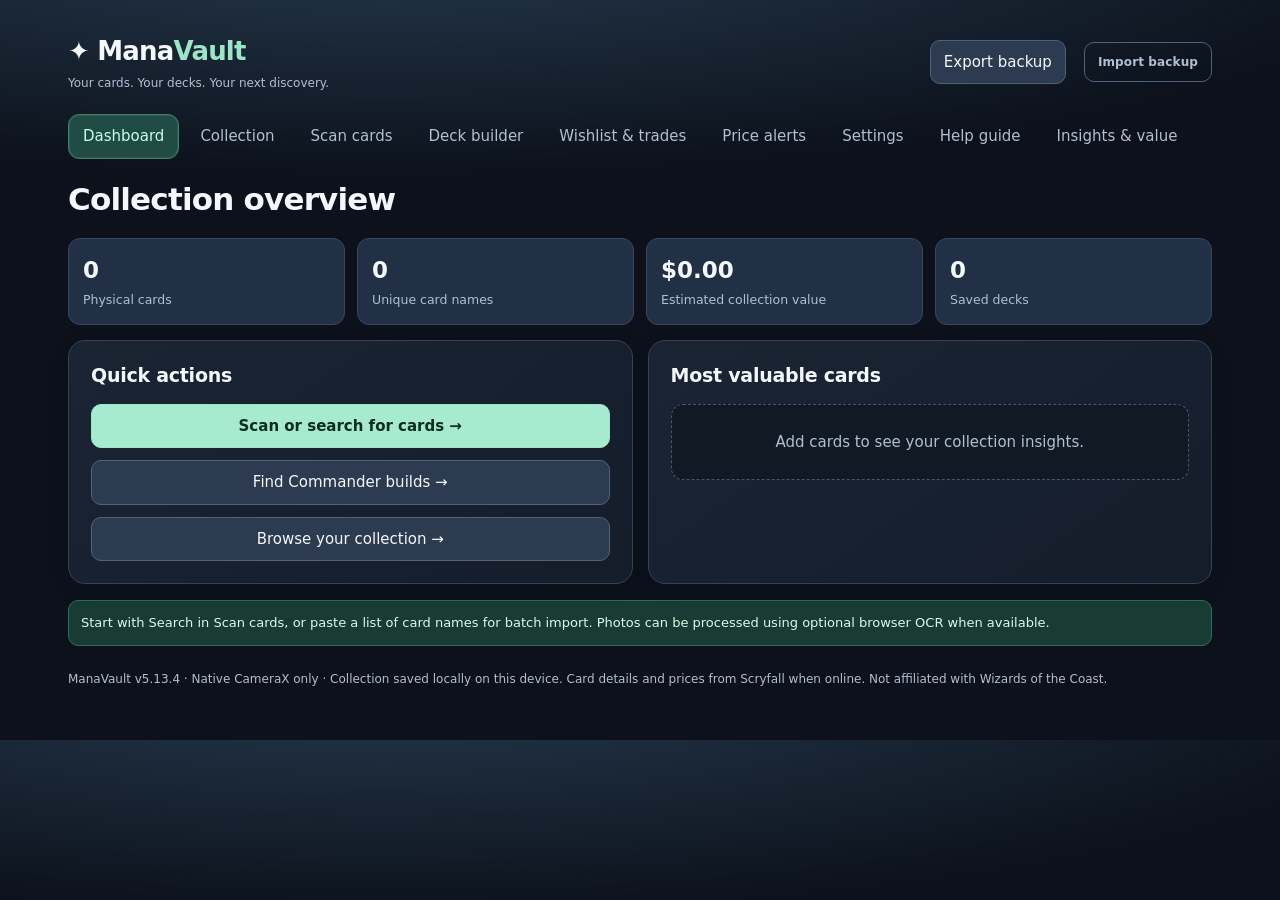
==== commit e1e45416: "Add files via upload" ====
--- a/app/src/main/assets/index.html
+++ b/app/src/main/assets/index.html
@@ -1,6 +1,6 @@
 <!doctype html><html lang="en"><head><meta charset="utf-8"><meta http-equiv="Content-Security-Policy" content="script-src 'self' 'unsafe-inline'; object-src 'none'; frame-src 'none'; base-uri 'none'"><meta name="viewport" content="width=device-width,initial-scale=1"><title>ManaVault — MTG Collection Studio</title><style>
 :root{color-scheme:dark;--bg:#0d111a;--panel:#171e2b;--panel2:#202a3b;--line:#334054;--txt:#f1f4fa;--muted:#a6b3c7;--accent:#a4e2ba;--gold:#f6d38c;--danger:#ff9b9b}*{box-sizing:border-box}body{margin:0;background:radial-gradient(ellipse at 0 0,#233248 0,transparent 38%),var(--bg);color:var(--txt);font:15px system-ui,-apple-system,Segoe UI,sans-serif}button,input,select,textarea{font:inherit}button{cursor:pointer;background:#2d3b50;border:1px solid #50617a;color:var(--txt);border-radius:10px;padding:10px 13px}button:hover{filter:brightness(1.15)}button.primary{background:var(--accent);color:#0e2419;border-color:var(--accent);font-weight:700}button.warn{color:var(--danger)}input,select,textarea{width:100%;background:#101722;border:1px solid #425169;color:var(--txt);border-radius:9px;padding:11px}textarea{min-height:110px}label{display:block;color:var(--muted);font-size:12px;margin:0 0 6px}h1,h2,h3,p{margin-top:0}h1{font-size:26px;letter-spacing:-.8px}h2{font-size:19px}h3{font-size:15px}.shell{max-width:1240px;margin:auto;padding:22px}.top{display:flex;align-items:center;justify-content:space-between;gap:15px;flex-wrap:wrap}.brand{font-weight:850;font-size:23px;letter-spacing:-.7px}.brand span{color:var(--accent)}.subtitle{color:var(--muted);font-size:13px;margin-top:3px}.tabs{display:flex;gap:7px;overflow:auto;padding:20px 0 16px}.tabs button{white-space:nowrap}.tabs button.active{background:#a4e2ba;color:#0e2419;border-color:#a4e2ba}.panel{background:var(--panel);border:1px solid var(--line);border-radius:16px;padding:19px;margin-bottom:16px}.stats{display:grid;grid-template-columns:repeat(4,minmax(0,1fr));gap:12px}.stat{background:var(--panel2);border-radius:12px;padding:16px}.stat strong{font-size:25px;display:block}.stat small,.muted{color:var(--muted)}.grid2{display:grid;grid-template-columns:1fr 1fr;gap:15px}.grid3{display:grid;grid-template-columns:repeat(3,1fr);gap:12px}.flex{display:flex;gap:9px;align-items:center;flex-wrap:wrap}.grow{flex:1}.row{display:flex;gap:12px;align-items:center;justify-content:space-between;border-bottom:1px solid #303c50;padding:12px 0}.row:last-child{border:0}.thumb{width:49px;height:68px;object-fit:cover;border-radius:5px;background:#263348}.tag{display:inline-block;border:1px solid #586780;border-radius:99px;color:#c9d7e8;font-size:11px;padding:3px 8px;margin:2px}.result{display:flex;align-items:center;gap:11px;border-bottom:1px solid #354154;padding:10px 0}.result:last-child{border:0}.result img{width:48px;height:66px;object-fit:cover;border-radius:5px}.small{font-size:12px}.pill{color:var(--accent)}.hidden{display:none!important}.empty{padding:30px 8px;text-align:center;color:var(--muted)}.notice{background:#233a35;border:1px solid #3d6959;border-radius:10px;padding:12px;color:#d6f4e1;font-size:13px}.error{color:var(--danger)}.stack{display:grid;gap:12px}.scroll{max-height:480px;overflow:auto}.footer{font-size:12px;color:var(--muted);margin:24px 0}canvas{max-width:100%;border-radius:10px}a{color:var(--accent)}@media(max-width:700px){.shell{padding:13px}.stats{grid-template-columns:repeat(2,1fr)}.grid2,.grid3{grid-template-columns:1fr}.panel{padding:14px}.top{align-items:flex-start}.row{align-items:flex-start}}
- .help-steps{padding-left:22px;line-height:1.75;color:var(--txt)}.help-steps li{margin-bottom:6px}.help-section{scroll-margin-top:15px}.help-section summary{font-weight:700;cursor:pointer;padding:10px 0;font-size:16px}.help-section details{border-top:1px solid var(--line);padding:6px 0}.help-section details p{line-height:1.6;color:var(--muted)}.help-section details[open] summary{color:var(--accent)}.help-note{border-left:3px solid var(--gold);padding:9px 13px;background:#292a31;color:#f3e5c5;border-radius:6px}.help-links{display:flex;flex-wrap:wrap;gap:8px;margin:12px 0 20px}.help-links button{font-size:13px} </style><link rel="stylesheet" href="ui-polish.css"></head><body><div class="shell"><header class="top"><div><div class="brand">✦ Mana<span>Vault</span></div><div class="subtitle">Your cards. Your decks. Your next discovery.</div></div><div class="flex"><button id="exportBtn">Export backup</button><span id="mvBackupStatus" role="status" aria-live="polite" class="small muted"></span><label for="importFile" style="margin:0"><span style="display:inline-block;border:1px solid #50617a;border-radius:10px;padding:10px 13px;cursor:pointer">Import backup</span></label><input id="importFile" type="file" accept="application/json,.json" hidden></div></header><nav class="tabs" id="tabs"></nav><main id="main"></main><div class="footer">ManaVault v5.13.3 · Native CameraX only · Collection saved locally on this device. Card details and prices from Scryfall when online. Not affiliated with Wizards of the Coast.</div></div><script src="card-db.js"></script><script src="collection-safety.js"></script><script>
+ .help-steps{padding-left:22px;line-height:1.75;color:var(--txt)}.help-steps li{margin-bottom:6px}.help-section{scroll-margin-top:15px}.help-section summary{font-weight:700;cursor:pointer;padding:10px 0;font-size:16px}.help-section details{border-top:1px solid var(--line);padding:6px 0}.help-section details p{line-height:1.6;color:var(--muted)}.help-section details[open] summary{color:var(--accent)}.help-note{border-left:3px solid var(--gold);padding:9px 13px;background:#292a31;color:#f3e5c5;border-radius:6px}.help-links{display:flex;flex-wrap:wrap;gap:8px;margin:12px 0 20px}.help-links button{font-size:13px} </style><link rel="stylesheet" href="ui-polish.css"></head><body><div class="shell"><header class="top"><div><div class="brand">✦ Mana<span>Vault</span></div><div class="subtitle">Your cards. Your decks. Your next discovery.</div></div><div class="flex"><button id="exportBtn">Export backup</button><span id="mvBackupStatus" role="status" aria-live="polite" class="small muted"></span><label for="importFile" style="margin:0"><span style="display:inline-block;border:1px solid #50617a;border-radius:10px;padding:10px 13px;cursor:pointer">Import backup</span></label><input id="importFile" type="file" accept="application/json,.json" hidden></div></header><nav class="tabs" id="tabs"></nav><main id="main"></main><div class="footer">ManaVault v5.13.4 · Native CameraX only · Collection saved locally on this device. Card details and prices from Scryfall when online. Not affiliated with Wizards of the Coast.</div></div><script src="card-db.js"></script><script src="collection-safety.js"></script><script>
 const $=s=>document.querySelector(s),esc=s=>String(s??'').replace(/[&<>"']/g,c=>({'&':'&amp;','<':'&lt;','>':'&gt;','"':'&quot;',"'":'&#39;'}[c]));
 const STORE='manavault-v1';let state={cards:[],decks:[],wishlist:[],trades:[],alerts:[]};try{const s=JSON.parse(localStorage.getItem(STORE));if(s&&Array.isArray(s.cards))state={...state,...s}}catch{};let tab='Dashboard',searchResults=[],scanCandidates=[],lastSearch='',busy=false;const tabs=['Dashboard','Collection','Scan cards','Deck builder','Wishlist & trades','Price alerts','Settings','Help guide'];const save=()=>{localStorage.setItem(STORE,JSON.stringify(state));render()};const money=n=>'$'+Number(n||0).toFixed(2);const qtyTotal=()=>state.cards.reduce((a,c)=>a+c.qty,0);const valueTotal=()=>state.cards.reduce((a,c)=>a+c.qty*(+c.price||0),0);const image=c=>c.image||c.image_small||c.image_url||c.image_uris?.small||'';
 const mv594Placeholder='data:image/svg+xml,'+encodeURIComponent('<svg xmlns="http://www.w3.org/2000/svg" viewBox="0 0 72 100"><rect width="72" height="100" rx="5" fill="#263348"/><rect x="8" y="8" width="56" height="84" rx="4" fill="none" stroke="#90a0b8" stroke-width="2"/><text x="36" y="58" text-anchor="middle" fill="#9aacc0" font-size="10">No art</text></svg>');window.mv594Placeholder=mv594Placeholder;const cardPrice=c=>c.prices?.usd||c.prices?.usd_foil||c.prices?.usd_etched||'0';const norm=s=>String(s||'').trim().toLowerCase();let info=c=>({id:c.id,name:c.name,set:c.set,set_name:c.set_name,collector_number:c.collector_number,rarity:c.rarity,colors:c.colors||[],color_identity:c.color_identity||[],type_line:c.type_line||'',oracle_text:c.oracle_text||'',cmc:c.cmc||0,legalities:c.legalities||{},image:c.image_uris?.small||c.card_faces?.[0]?.image_uris?.small||c.image_small||c.image_url||'',price:+cardPrice(c),updated:new Date().toISOString()});
@@ -520,9 +520,22 @@
 const MV_CAMERA_LOG_KEY='manavault-camera-diagnostics-v20';
 let mvCameraLogs=[];
 try{mvCameraLogs=JSON.parse(localStorage.getItem(MV_CAMERA_LOG_KEY))||[]}catch(e){}
+// One-time best-effort migration of what the OLD app retained. This cannot
+// bring back prior messages dropped by its 150-message rolling limit.
+try{
+ if(mvCameraLogs.length && !localStorage.getItem('mv514_legacy_preview_migrated') &&
+    window.ManaVaultNative?.importLegacyDiagnosticPreview){
+   const prior=mvCameraLogs.slice(-150);
+   window.ManaVaultNative.importLegacyDiagnosticPreview(JSON.stringify(prior));
+   localStorage.setItem('mv514_legacy_preview_migrated','yes');
+ }
+}catch(e){}
 function mvLogCamera(message,level='info'){
   let entry={at:new Date().toISOString(),level,message:String(message)};
   mvCameraLogs.push(entry);mvCameraLogs=mvCameraLogs.slice(-150);
+  // Persist EVERY diagnostic event in Android app-private session files. The
+  // WebView retains only a light-weight preview; never use it for full exports.
+  try{window.ManaVaultNative?.appendDiagnosticLine?.(`${entry.at} [${entry.level}] ${entry.message}`)}catch(e){}
   try{localStorage.setItem(MV_CAMERA_LOG_KEY,JSON.stringify(mvCameraLogs))}catch(e){}
   mvRenderLog();
 }
@@ -534,7 +547,7 @@
   if(last){let e=[...mvCameraLogs].reverse().find(e=>e.level==='error');last.textContent=e?'Last error (saved): '+e.message:'No recorded errors yet.'}
 }
 const mvScannerBeforeLog=scanner;
-scanner=function(){return mvScannerBeforeLog()+`<section class="panel" id="mvDiagnosticsPanel"><h2>Native scanner diagnostics</h2><p class="small muted">Native scanner and bridge messages remain available after the camera closes. Use Copy or Download log to share the exact failure.</p><p id="mvLastCameraError" style="font-weight:bold;white-space:pre-wrap">No recorded errors yet.</p><pre id="mvCameraLog" style="white-space:pre-wrap;overflow:auto;max-height:320px;background:#111827;color:#e5e7eb;padding:12px;border-radius:8px;font-size:12px" aria-live="polite"></pre><div class="flex"><button id="mvCopyCameraLog">Copy diagnostic log</button><button id="mvDownloadCameraLog">Share / save log</button><button id="mvClearCameraLog">Clear log</button></div></section>`};
+scanner=function(){return mvScannerBeforeLog()+`<section class="panel" id="mvDiagnosticsPanel"><h2>Native scanner diagnostics</h2><p class="small muted">Native scanner and bridge messages remain available after the camera closes. The preview shows the most recent 150 messages. Export COMPLETE session logs (ZIP) for every capture, including previous sessions. Older versions' already-evicted messages cannot be restored.</p><p id="mvLastCameraError" style="font-weight:bold;white-space:pre-wrap">No recorded errors yet.</p><pre id="mvCameraLog" style="white-space:pre-wrap;overflow:auto;max-height:320px;background:#111827;color:#e5e7eb;padding:12px;border-radius:8px;font-size:12px" aria-live="polite"></pre><div class="flex"><p class="small muted" id="mvFullLogCoverage"></p><button id="mvFullCameraLogExport">Export COMPLETE session logs (.zip)</button><button id="mvCopyCameraLog">Copy last 150 messages</button><button id="mvDownloadCameraLog">Share recent preview</button><button id="mvClearCameraLog">Clear preview</button></div></section>`};
 
 
 
@@ -545,6 +558,13 @@
 const mvBindBeforeLog=bind;
 bind=function(){mvBindBeforeLog();if(tab==='Scan cards'){
   mvRenderLog();
+  const coverage=document.getElementById('mvFullLogCoverage');
+  if(coverage)coverage.textContent=String(window.ManaVaultNative?.diagnosticCoverage?.()||
+    'Complete log export requires the v5.13.4 native scanner');
+  document.getElementById('mvFullCameraLogExport')?.addEventListener('click',()=>{
+    try{window.ManaVaultNative?.exportCompleteDiagnosticArchive?.();}
+    catch(e){mvLogCamera('Complete diagnostic export unavailable: '+e.message,'error');}
+  });
   document.getElementById('mvCopyCameraLog')?.addEventListener('click',async()=>{
     const str=mvCameraLogs.map(e=>`${e.at} [${e.level}] ${e.message}`).join('\n');
     try{await navigator.clipboard.writeText(str);mvLogCamera('Diagnostic log copied')}catch(e){mvLogCamera('Clipboard unavailable: '+e.message,'error');mvDownloadCameraLog()}
@@ -626,7 +646,7 @@
  const nativePanel=`<section class="panel" id="mv58NativePanel"><h2>Native CameraX Scanner · Stack mode</h2>
  <p class="muted small">CameraX resolves and saves each card to your collection while scanning continues. Wait for the saved-card chime, then place the next card on top; CameraX detects the stable new top automatically. Finish only closes the camera after every scan is resolved. Verified editions are saved immediately; uncertain printings open a native set/collector-number review before the next scan. The legacy WebView camera has been removed; CameraX is the only supported scanner.</p>
  <button id="mv58NativeStart" class="primary" type="button">Open native CameraX scanner</button>
- <p id="mv58NativeStatus" class="small muted" aria-live="polite">${window.ManaVaultNativeScanner?'Native CameraX bridge connected — ready.':'Native CameraX bridge missing. Confirm you installed ManaVault v5.13.3, not an older APK.'}</p>
+ <p id="mv58NativeStatus" class="small muted" aria-live="polite">${window.ManaVaultNativeScanner?'Native CameraX bridge connected — ready.':'Native CameraX bridge missing. Confirm you installed ManaVault v5.13.4, not an older APK.'}</p>
  <p id="mv115OfflineStatus" class="small muted">Offline native printing index: checking…</p><p id="mv58ArtworkStatus" class="small muted">Artwork comparison: not yet requested. Cached printing fingerprints are reused across sessions.</p><div id="mv59BatchStatus" class="small muted" aria-live="polite"></div><div id="liveReview" class="scroll" aria-live="polite"></div><button id="mv59BatchSkip" style="display:none">Skip current scan and continue</button></section>`;
  return nativePanel+mv58OldScanner();
 };
@@ -1152,7 +1172,7 @@
 // denominator is never an alternate collector-number candidate. Only OCR
 // from physical footer zones participates in a printing decision.
 function mv126FooterEvidence(lines,printings){
- const valid=new Set(['footer-left','footer-line','footer-deep','bottom-left','bottom-band','bottom-right']);
+ const valid=new Set(['footer-left','footer-line','footer-deep','footer-terminal','bottom-left','bottom-band','bottom-right']);
  const codeMap=new Map();
  for(const p of printings||[]){
   const code=String(p.set||'').toUpperCase();
@@ -1478,6 +1498,17 @@
   const art=String(p.artist||'').toLowerCase().replace(/[^a-z]+/g,' ').split(' ');
   const surname=art[art.length-1];
   if(surname&&surname.length>=5&&observed.some(t=>new RegExp('(?:^| )'+surname+'(?: |$)').test(t)))score+=7;
+  // Old-frame printings often omit the numeric collector and use a printed
+  // copyright year instead. Date and artist are advisory picker ranking only;
+  // never convert these into automatic verification evidence.
+  const footerYears=[...new Set((lines||[]).filter(x=>/footer|bottom/.test(String(x?.zone||'')))
+    .flatMap(x=>[...String(x.text||'').matchAll(/\b(?:19|20)\d{2}\b/g)]
+      .map(m=>Number(m[0]))))].filter(y=>y>=1993&&y<=2035);
+  const releaseYear=Number(String(p.released_at||'').slice(0,4));
+  if(footerYears.length===1 && Number.isFinite(releaseYear) && releaseYear>0){
+   if(releaseYear===footerYears[0])score+=2;
+   else if(releaseYear<footerYears[0])score-=2;
+  }
   return score;
  };
  return printings.map((p,i)=>({p,i,score:rank(p)}))
@@ -1500,7 +1531,7 @@
   byNumber.get(key).push(print);
  }
  const observed=new Map();
- const validZones=new Set(['footer-left','footer-line','footer-deep','bottom-left','bottom-band','bottom-right']);
+ const validZones=new Set(['footer-left','footer-line','footer-deep','footer-terminal','bottom-left','bottom-band','bottom-right']);
  for(const line of lines||[]){
   if(!validZones.has(String(line?.zone||'')))continue;
   const raw=mv62FooterNumerator(String(line?.text||'').toUpperCase());
@@ -2500,12 +2531,12 @@
 const MV_SCAN_AUDIT_KEY='mv5133_physical_printing_audit_v1';
 function mv133LoadAudit(){
  try{const items=JSON.parse(localStorage.getItem(MV_SCAN_AUDIT_KEY)||'[]');
-  return Array.isArray(items)?items.filter(x=>x&&typeof x.scanId==='string').slice(-300):[];
+  return Array.isArray(items)?items.filter(x=>x&&typeof x.scanId==='string').slice(-1200):[];
  }catch{return []}
 }
 let mv133ScanAudit=mv133LoadAudit();
 function mv133PersistAudit(){
- mv133ScanAudit=mv133ScanAudit.slice(-300);
+ mv133ScanAudit=mv133ScanAudit.slice(-1200);
  try{localStorage.setItem(MV_SCAN_AUDIT_KEY,JSON.stringify(mv133ScanAudit))}
  catch(e){mvLogCamera('Scan audit could not be persisted: '+e.message,'warn')}
 }
@@ -2532,7 +2563,7 @@
  const unchecked=saved.length-correct-wrong;
  const records=saved.slice(-24).reverse();
  element.innerHTML='<p class="small muted">Physical printing audit: '+correct+' confirmed correct, '+
-  wrong+' mismatches, '+unchecked+' unchecked (last 300 handled captures). A saved card is not confirmed accurate until checked against the physical card.</p>'+
+  wrong+' mismatches, '+unchecked+' unchecked (last 1,200 handled captures). A saved card is not confirmed accurate until checked against the physical card.</p>'+
   records.map(x=>'<div class="row" style="flex-wrap:wrap;gap:6px"><span class="small">'+
    esc(x.title)+' · '+esc(x.set.toUpperCase())+' #'+esc(x.collector)+' · '+
    esc(x.judgment)+' · '+esc(x.method)+'</span><button type="button" data-audit-id="'+esc(x.scanId)+
@@ -2584,6 +2615,8 @@
    const sceneMs=Number(data.scene_to_capture_ms);
    const prevReceipt=Number(data.previous_receipt_latency_ms);
    const lastReceiptGap=Number(data.previous_receipt_to_capture_ms);
+   const firstChanged=Number(data.scene_candidate_to_confirm_ms);
+   const beforeCandidate=Number(data.previous_capture_to_scene_candidate_ms);
    let stage='before scene / handling or scene gating';
    // These are timing classifications, NOT statements that a user moved slowly.
    if(Number.isFinite(prevReceipt)&&prevReceipt>=2000&&prevReceipt>=validGap*.48){
@@ -2594,7 +2627,8 @@
    mvLogCamera('Scan cycle SLOW: '+Math.round(validGap)+'ms since previous capture; scene→capture '+
     (sceneMs>=0?sceneMs+'ms':'unknown')+'; prior receipt '+
     (prevReceipt>=0?prevReceipt+'ms':'unknown')+'; receipt→capture '+
-    (lastReceiptGap>=0?lastReceiptGap+'ms':'unknown')+'; category '+stage+
+    (lastReceiptGap>=0?lastReceiptGap+'ms':'unknown')+'; capture→candidate '+(beforeCandidate>=0?beforeCandidate+'ms':'unknown')+
+    '; candidate→scene '+(firstChanged>=0?firstChanged+'ms':'unknown')+'; category '+stage+
     '; card '+String(data.name||'?'),'info');}
  }
  return validGap;
@@ -2784,6 +2818,10 @@
    receipt.verification_ms=verificationMs;
    receipt.manual_review_ms=reviewWaitMs;
    mv133RecordAudit(receipt,result,message);
+   mvLogCamera('SCAN RECEIPT '+String(receipt.scan_id||'?')+
+      ' · '+result+' · '+resultName+
+      ' · '+String(finalPrinting?.set||'?').toUpperCase()+' #'+String(finalPrinting?.collector_number||'?')+
+      ' · method '+message,'info');
    mvLiveReceipt(receipt,result,message);
    mvLogCamera('Scan timing: '+resultName+' · verification '+verificationMs+
       'ms · manual review '+reviewWaitMs+'ms · end-to-end finalize '+
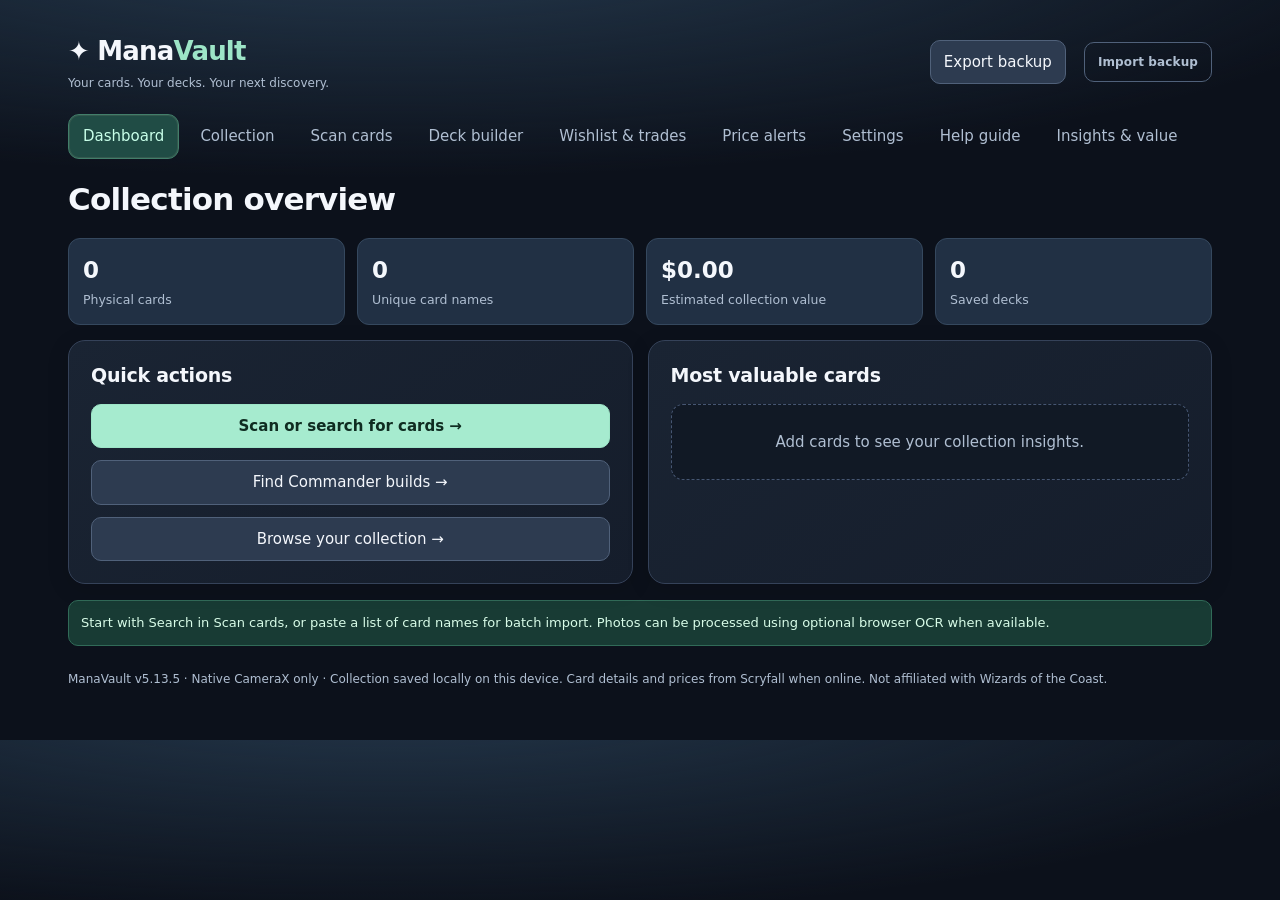
==== commit b5403bc7: "Add files via upload" ====
--- a/app/src/main/assets/index.html
+++ b/app/src/main/assets/index.html
@@ -1,6 +1,6 @@
 <!doctype html><html lang="en"><head><meta charset="utf-8"><meta http-equiv="Content-Security-Policy" content="script-src 'self' 'unsafe-inline'; object-src 'none'; frame-src 'none'; base-uri 'none'"><meta name="viewport" content="width=device-width,initial-scale=1"><title>ManaVault — MTG Collection Studio</title><style>
 :root{color-scheme:dark;--bg:#0d111a;--panel:#171e2b;--panel2:#202a3b;--line:#334054;--txt:#f1f4fa;--muted:#a6b3c7;--accent:#a4e2ba;--gold:#f6d38c;--danger:#ff9b9b}*{box-sizing:border-box}body{margin:0;background:radial-gradient(ellipse at 0 0,#233248 0,transparent 38%),var(--bg);color:var(--txt);font:15px system-ui,-apple-system,Segoe UI,sans-serif}button,input,select,textarea{font:inherit}button{cursor:pointer;background:#2d3b50;border:1px solid #50617a;color:var(--txt);border-radius:10px;padding:10px 13px}button:hover{filter:brightness(1.15)}button.primary{background:var(--accent);color:#0e2419;border-color:var(--accent);font-weight:700}button.warn{color:var(--danger)}input,select,textarea{width:100%;background:#101722;border:1px solid #425169;color:var(--txt);border-radius:9px;padding:11px}textarea{min-height:110px}label{display:block;color:var(--muted);font-size:12px;margin:0 0 6px}h1,h2,h3,p{margin-top:0}h1{font-size:26px;letter-spacing:-.8px}h2{font-size:19px}h3{font-size:15px}.shell{max-width:1240px;margin:auto;padding:22px}.top{display:flex;align-items:center;justify-content:space-between;gap:15px;flex-wrap:wrap}.brand{font-weight:850;font-size:23px;letter-spacing:-.7px}.brand span{color:var(--accent)}.subtitle{color:var(--muted);font-size:13px;margin-top:3px}.tabs{display:flex;gap:7px;overflow:auto;padding:20px 0 16px}.tabs button{white-space:nowrap}.tabs button.active{background:#a4e2ba;color:#0e2419;border-color:#a4e2ba}.panel{background:var(--panel);border:1px solid var(--line);border-radius:16px;padding:19px;margin-bottom:16px}.stats{display:grid;grid-template-columns:repeat(4,minmax(0,1fr));gap:12px}.stat{background:var(--panel2);border-radius:12px;padding:16px}.stat strong{font-size:25px;display:block}.stat small,.muted{color:var(--muted)}.grid2{display:grid;grid-template-columns:1fr 1fr;gap:15px}.grid3{display:grid;grid-template-columns:repeat(3,1fr);gap:12px}.flex{display:flex;gap:9px;align-items:center;flex-wrap:wrap}.grow{flex:1}.row{display:flex;gap:12px;align-items:center;justify-content:space-between;border-bottom:1px solid #303c50;padding:12px 0}.row:last-child{border:0}.thumb{width:49px;height:68px;object-fit:cover;border-radius:5px;background:#263348}.tag{display:inline-block;border:1px solid #586780;border-radius:99px;color:#c9d7e8;font-size:11px;padding:3px 8px;margin:2px}.result{display:flex;align-items:center;gap:11px;border-bottom:1px solid #354154;padding:10px 0}.result:last-child{border:0}.result img{width:48px;height:66px;object-fit:cover;border-radius:5px}.small{font-size:12px}.pill{color:var(--accent)}.hidden{display:none!important}.empty{padding:30px 8px;text-align:center;color:var(--muted)}.notice{background:#233a35;border:1px solid #3d6959;border-radius:10px;padding:12px;color:#d6f4e1;font-size:13px}.error{color:var(--danger)}.stack{display:grid;gap:12px}.scroll{max-height:480px;overflow:auto}.footer{font-size:12px;color:var(--muted);margin:24px 0}canvas{max-width:100%;border-radius:10px}a{color:var(--accent)}@media(max-width:700px){.shell{padding:13px}.stats{grid-template-columns:repeat(2,1fr)}.grid2,.grid3{grid-template-columns:1fr}.panel{padding:14px}.top{align-items:flex-start}.row{align-items:flex-start}}
- .help-steps{padding-left:22px;line-height:1.75;color:var(--txt)}.help-steps li{margin-bottom:6px}.help-section{scroll-margin-top:15px}.help-section summary{font-weight:700;cursor:pointer;padding:10px 0;font-size:16px}.help-section details{border-top:1px solid var(--line);padding:6px 0}.help-section details p{line-height:1.6;color:var(--muted)}.help-section details[open] summary{color:var(--accent)}.help-note{border-left:3px solid var(--gold);padding:9px 13px;background:#292a31;color:#f3e5c5;border-radius:6px}.help-links{display:flex;flex-wrap:wrap;gap:8px;margin:12px 0 20px}.help-links button{font-size:13px} </style><link rel="stylesheet" href="ui-polish.css"></head><body><div class="shell"><header class="top"><div><div class="brand">✦ Mana<span>Vault</span></div><div class="subtitle">Your cards. Your decks. Your next discovery.</div></div><div class="flex"><button id="exportBtn">Export backup</button><span id="mvBackupStatus" role="status" aria-live="polite" class="small muted"></span><label for="importFile" style="margin:0"><span style="display:inline-block;border:1px solid #50617a;border-radius:10px;padding:10px 13px;cursor:pointer">Import backup</span></label><input id="importFile" type="file" accept="application/json,.json" hidden></div></header><nav class="tabs" id="tabs"></nav><main id="main"></main><div class="footer">ManaVault v5.13.4 · Native CameraX only · Collection saved locally on this device. Card details and prices from Scryfall when online. Not affiliated with Wizards of the Coast.</div></div><script src="card-db.js"></script><script src="collection-safety.js"></script><script>
+ .help-steps{padding-left:22px;line-height:1.75;color:var(--txt)}.help-steps li{margin-bottom:6px}.help-section{scroll-margin-top:15px}.help-section summary{font-weight:700;cursor:pointer;padding:10px 0;font-size:16px}.help-section details{border-top:1px solid var(--line);padding:6px 0}.help-section details p{line-height:1.6;color:var(--muted)}.help-section details[open] summary{color:var(--accent)}.help-note{border-left:3px solid var(--gold);padding:9px 13px;background:#292a31;color:#f3e5c5;border-radius:6px}.help-links{display:flex;flex-wrap:wrap;gap:8px;margin:12px 0 20px}.help-links button{font-size:13px} </style><link rel="stylesheet" href="ui-polish.css"></head><body><div class="shell"><header class="top"><div><div class="brand">✦ Mana<span>Vault</span></div><div class="subtitle">Your cards. Your decks. Your next discovery.</div></div><div class="flex"><button id="exportBtn">Export backup</button><span id="mvBackupStatus" role="status" aria-live="polite" class="small muted"></span><label for="importFile" style="margin:0"><span style="display:inline-block;border:1px solid #50617a;border-radius:10px;padding:10px 13px;cursor:pointer">Import backup</span></label><input id="importFile" type="file" accept="application/json,.json" hidden></div></header><nav class="tabs" id="tabs"></nav><main id="main"></main><div class="footer">ManaVault v5.13.5 · Native CameraX only · Collection saved locally on this device. Card details and prices from Scryfall when online. Not affiliated with Wizards of the Coast.</div></div><script src="card-db.js"></script><script src="collection-safety.js"></script><script>
 const $=s=>document.querySelector(s),esc=s=>String(s??'').replace(/[&<>"']/g,c=>({'&':'&amp;','<':'&lt;','>':'&gt;','"':'&quot;',"'":'&#39;'}[c]));
 const STORE='manavault-v1';let state={cards:[],decks:[],wishlist:[],trades:[],alerts:[]};try{const s=JSON.parse(localStorage.getItem(STORE));if(s&&Array.isArray(s.cards))state={...state,...s}}catch{};let tab='Dashboard',searchResults=[],scanCandidates=[],lastSearch='',busy=false;const tabs=['Dashboard','Collection','Scan cards','Deck builder','Wishlist & trades','Price alerts','Settings','Help guide'];const save=()=>{localStorage.setItem(STORE,JSON.stringify(state));render()};const money=n=>'$'+Number(n||0).toFixed(2);const qtyTotal=()=>state.cards.reduce((a,c)=>a+c.qty,0);const valueTotal=()=>state.cards.reduce((a,c)=>a+c.qty*(+c.price||0),0);const image=c=>c.image||c.image_small||c.image_url||c.image_uris?.small||'';
 const mv594Placeholder='data:image/svg+xml,'+encodeURIComponent('<svg xmlns="http://www.w3.org/2000/svg" viewBox="0 0 72 100"><rect width="72" height="100" rx="5" fill="#263348"/><rect x="8" y="8" width="56" height="84" rx="4" fill="none" stroke="#90a0b8" stroke-width="2"/><text x="36" y="58" text-anchor="middle" fill="#9aacc0" font-size="10">No art</text></svg>');window.mv594Placeholder=mv594Placeholder;const cardPrice=c=>c.prices?.usd||c.prices?.usd_foil||c.prices?.usd_etched||'0';const norm=s=>String(s||'').trim().toLowerCase();let info=c=>({id:c.id,name:c.name,set:c.set,set_name:c.set_name,collector_number:c.collector_number,rarity:c.rarity,colors:c.colors||[],color_identity:c.color_identity||[],type_line:c.type_line||'',oracle_text:c.oracle_text||'',cmc:c.cmc||0,legalities:c.legalities||{},image:c.image_uris?.small||c.card_faces?.[0]?.image_uris?.small||c.image_small||c.image_url||'',price:+cardPrice(c),updated:new Date().toISOString()});
@@ -560,7 +560,7 @@
   mvRenderLog();
   const coverage=document.getElementById('mvFullLogCoverage');
   if(coverage)coverage.textContent=String(window.ManaVaultNative?.diagnosticCoverage?.()||
-    'Complete log export requires the v5.13.4 native scanner');
+    'Complete log export requires the v5.13.5 native scanner');
   document.getElementById('mvFullCameraLogExport')?.addEventListener('click',()=>{
     try{window.ManaVaultNative?.exportCompleteDiagnosticArchive?.();}
     catch(e){mvLogCamera('Complete diagnostic export unavailable: '+e.message,'error');}
@@ -646,7 +646,7 @@
  const nativePanel=`<section class="panel" id="mv58NativePanel"><h2>Native CameraX Scanner · Stack mode</h2>
  <p class="muted small">CameraX resolves and saves each card to your collection while scanning continues. Wait for the saved-card chime, then place the next card on top; CameraX detects the stable new top automatically. Finish only closes the camera after every scan is resolved. Verified editions are saved immediately; uncertain printings open a native set/collector-number review before the next scan. The legacy WebView camera has been removed; CameraX is the only supported scanner.</p>
  <button id="mv58NativeStart" class="primary" type="button">Open native CameraX scanner</button>
- <p id="mv58NativeStatus" class="small muted" aria-live="polite">${window.ManaVaultNativeScanner?'Native CameraX bridge connected — ready.':'Native CameraX bridge missing. Confirm you installed ManaVault v5.13.4, not an older APK.'}</p>
+ <p id="mv58NativeStatus" class="small muted" aria-live="polite">${window.ManaVaultNativeScanner?'Native CameraX bridge connected — ready.':'Native CameraX bridge missing. Confirm you installed ManaVault v5.13.5, not an older APK.'}</p>
  <p id="mv115OfflineStatus" class="small muted">Offline native printing index: checking…</p><p id="mv58ArtworkStatus" class="small muted">Artwork comparison: not yet requested. Cached printing fingerprints are reused across sessions.</p><div id="mv59BatchStatus" class="small muted" aria-live="polite"></div><div id="liveReview" class="scroll" aria-live="polite"></div><button id="mv59BatchSkip" style="display:none">Skip current scan and continue</button></section>`;
  return nativePanel+mv58OldScanner();
 };
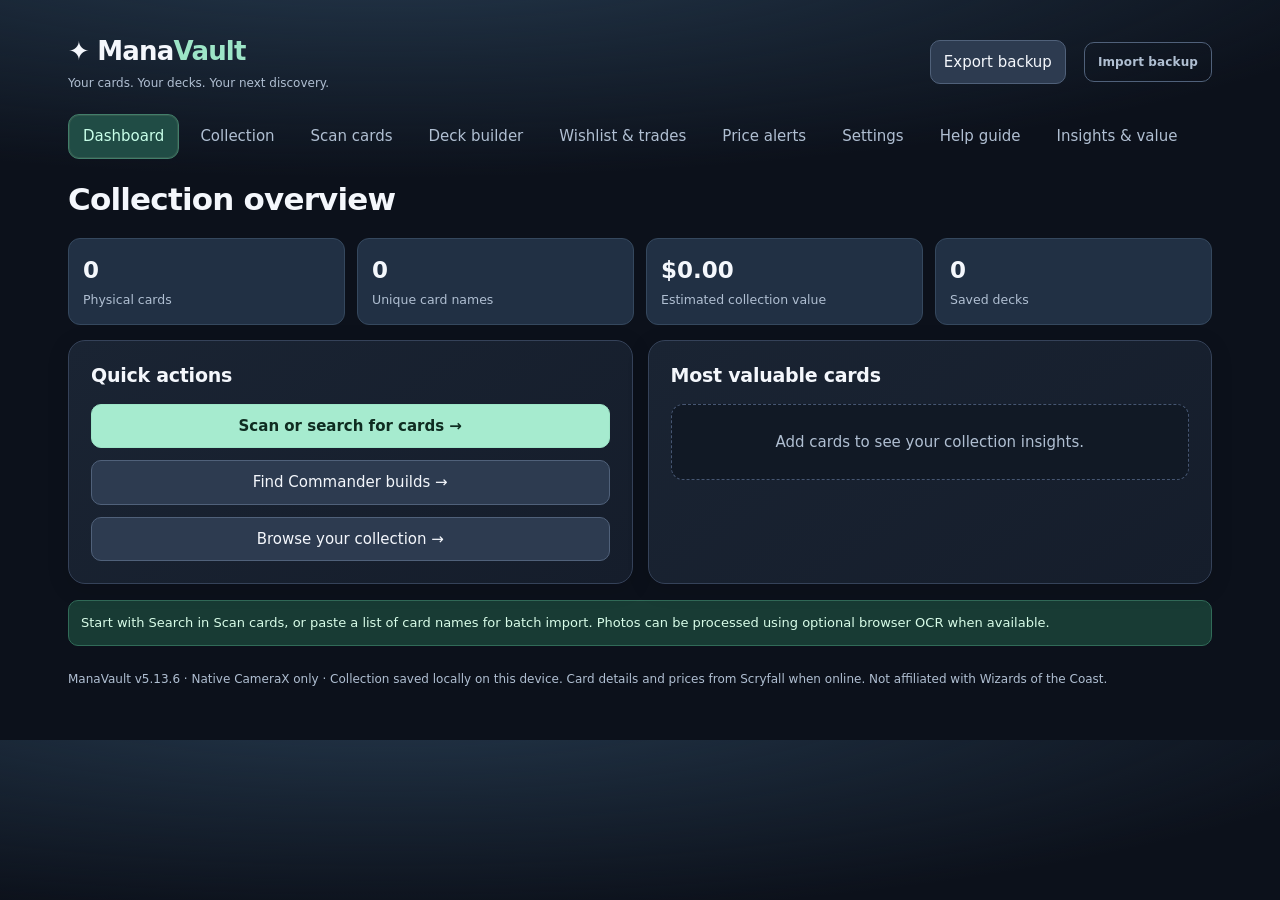
==== commit 5d4d8883: "Add files via upload" ====
--- a/app/src/main/assets/index.html
+++ b/app/src/main/assets/index.html
@@ -1,6 +1,6 @@
 <!doctype html><html lang="en"><head><meta charset="utf-8"><meta http-equiv="Content-Security-Policy" content="script-src 'self' 'unsafe-inline'; object-src 'none'; frame-src 'none'; base-uri 'none'"><meta name="viewport" content="width=device-width,initial-scale=1"><title>ManaVault — MTG Collection Studio</title><style>
 :root{color-scheme:dark;--bg:#0d111a;--panel:#171e2b;--panel2:#202a3b;--line:#334054;--txt:#f1f4fa;--muted:#a6b3c7;--accent:#a4e2ba;--gold:#f6d38c;--danger:#ff9b9b}*{box-sizing:border-box}body{margin:0;background:radial-gradient(ellipse at 0 0,#233248 0,transparent 38%),var(--bg);color:var(--txt);font:15px system-ui,-apple-system,Segoe UI,sans-serif}button,input,select,textarea{font:inherit}button{cursor:pointer;background:#2d3b50;border:1px solid #50617a;color:var(--txt);border-radius:10px;padding:10px 13px}button:hover{filter:brightness(1.15)}button.primary{background:var(--accent);color:#0e2419;border-color:var(--accent);font-weight:700}button.warn{color:var(--danger)}input,select,textarea{width:100%;background:#101722;border:1px solid #425169;color:var(--txt);border-radius:9px;padding:11px}textarea{min-height:110px}label{display:block;color:var(--muted);font-size:12px;margin:0 0 6px}h1,h2,h3,p{margin-top:0}h1{font-size:26px;letter-spacing:-.8px}h2{font-size:19px}h3{font-size:15px}.shell{max-width:1240px;margin:auto;padding:22px}.top{display:flex;align-items:center;justify-content:space-between;gap:15px;flex-wrap:wrap}.brand{font-weight:850;font-size:23px;letter-spacing:-.7px}.brand span{color:var(--accent)}.subtitle{color:var(--muted);font-size:13px;margin-top:3px}.tabs{display:flex;gap:7px;overflow:auto;padding:20px 0 16px}.tabs button{white-space:nowrap}.tabs button.active{background:#a4e2ba;color:#0e2419;border-color:#a4e2ba}.panel{background:var(--panel);border:1px solid var(--line);border-radius:16px;padding:19px;margin-bottom:16px}.stats{display:grid;grid-template-columns:repeat(4,minmax(0,1fr));gap:12px}.stat{background:var(--panel2);border-radius:12px;padding:16px}.stat strong{font-size:25px;display:block}.stat small,.muted{color:var(--muted)}.grid2{display:grid;grid-template-columns:1fr 1fr;gap:15px}.grid3{display:grid;grid-template-columns:repeat(3,1fr);gap:12px}.flex{display:flex;gap:9px;align-items:center;flex-wrap:wrap}.grow{flex:1}.row{display:flex;gap:12px;align-items:center;justify-content:space-between;border-bottom:1px solid #303c50;padding:12px 0}.row:last-child{border:0}.thumb{width:49px;height:68px;object-fit:cover;border-radius:5px;background:#263348}.tag{display:inline-block;border:1px solid #586780;border-radius:99px;color:#c9d7e8;font-size:11px;padding:3px 8px;margin:2px}.result{display:flex;align-items:center;gap:11px;border-bottom:1px solid #354154;padding:10px 0}.result:last-child{border:0}.result img{width:48px;height:66px;object-fit:cover;border-radius:5px}.small{font-size:12px}.pill{color:var(--accent)}.hidden{display:none!important}.empty{padding:30px 8px;text-align:center;color:var(--muted)}.notice{background:#233a35;border:1px solid #3d6959;border-radius:10px;padding:12px;color:#d6f4e1;font-size:13px}.error{color:var(--danger)}.stack{display:grid;gap:12px}.scroll{max-height:480px;overflow:auto}.footer{font-size:12px;color:var(--muted);margin:24px 0}canvas{max-width:100%;border-radius:10px}a{color:var(--accent)}@media(max-width:700px){.shell{padding:13px}.stats{grid-template-columns:repeat(2,1fr)}.grid2,.grid3{grid-template-columns:1fr}.panel{padding:14px}.top{align-items:flex-start}.row{align-items:flex-start}}
- .help-steps{padding-left:22px;line-height:1.75;color:var(--txt)}.help-steps li{margin-bottom:6px}.help-section{scroll-margin-top:15px}.help-section summary{font-weight:700;cursor:pointer;padding:10px 0;font-size:16px}.help-section details{border-top:1px solid var(--line);padding:6px 0}.help-section details p{line-height:1.6;color:var(--muted)}.help-section details[open] summary{color:var(--accent)}.help-note{border-left:3px solid var(--gold);padding:9px 13px;background:#292a31;color:#f3e5c5;border-radius:6px}.help-links{display:flex;flex-wrap:wrap;gap:8px;margin:12px 0 20px}.help-links button{font-size:13px} </style><link rel="stylesheet" href="ui-polish.css"></head><body><div class="shell"><header class="top"><div><div class="brand">✦ Mana<span>Vault</span></div><div class="subtitle">Your cards. Your decks. Your next discovery.</div></div><div class="flex"><button id="exportBtn">Export backup</button><span id="mvBackupStatus" role="status" aria-live="polite" class="small muted"></span><label for="importFile" style="margin:0"><span style="display:inline-block;border:1px solid #50617a;border-radius:10px;padding:10px 13px;cursor:pointer">Import backup</span></label><input id="importFile" type="file" accept="application/json,.json" hidden></div></header><nav class="tabs" id="tabs"></nav><main id="main"></main><div class="footer">ManaVault v5.13.5 · Native CameraX only · Collection saved locally on this device. Card details and prices from Scryfall when online. Not affiliated with Wizards of the Coast.</div></div><script src="card-db.js"></script><script src="collection-safety.js"></script><script>
+ .help-steps{padding-left:22px;line-height:1.75;color:var(--txt)}.help-steps li{margin-bottom:6px}.help-section{scroll-margin-top:15px}.help-section summary{font-weight:700;cursor:pointer;padding:10px 0;font-size:16px}.help-section details{border-top:1px solid var(--line);padding:6px 0}.help-section details p{line-height:1.6;color:var(--muted)}.help-section details[open] summary{color:var(--accent)}.help-note{border-left:3px solid var(--gold);padding:9px 13px;background:#292a31;color:#f3e5c5;border-radius:6px}.help-links{display:flex;flex-wrap:wrap;gap:8px;margin:12px 0 20px}.help-links button{font-size:13px} </style><link rel="stylesheet" href="ui-polish.css"></head><body><div class="shell"><header class="top"><div><div class="brand">✦ Mana<span>Vault</span></div><div class="subtitle">Your cards. Your decks. Your next discovery.</div></div><div class="flex"><button id="exportBtn">Export backup</button><span id="mvBackupStatus" role="status" aria-live="polite" class="small muted"></span><label for="importFile" style="margin:0"><span style="display:inline-block;border:1px solid #50617a;border-radius:10px;padding:10px 13px;cursor:pointer">Import backup</span></label><input id="importFile" type="file" accept="application/json,.json" hidden></div></header><nav class="tabs" id="tabs"></nav><main id="main"></main><div class="footer">ManaVault v5.13.6 · Native CameraX only · Collection saved locally on this device. Card details and prices from Scryfall when online. Not affiliated with Wizards of the Coast.</div></div><script src="card-db.js"></script><script src="collection-safety.js"></script><script>
 const $=s=>document.querySelector(s),esc=s=>String(s??'').replace(/[&<>"']/g,c=>({'&':'&amp;','<':'&lt;','>':'&gt;','"':'&quot;',"'":'&#39;'}[c]));
 const STORE='manavault-v1';let state={cards:[],decks:[],wishlist:[],trades:[],alerts:[]};try{const s=JSON.parse(localStorage.getItem(STORE));if(s&&Array.isArray(s.cards))state={...state,...s}}catch{};let tab='Dashboard',searchResults=[],scanCandidates=[],lastSearch='',busy=false;const tabs=['Dashboard','Collection','Scan cards','Deck builder','Wishlist & trades','Price alerts','Settings','Help guide'];const save=()=>{localStorage.setItem(STORE,JSON.stringify(state));render()};const money=n=>'$'+Number(n||0).toFixed(2);const qtyTotal=()=>state.cards.reduce((a,c)=>a+c.qty,0);const valueTotal=()=>state.cards.reduce((a,c)=>a+c.qty*(+c.price||0),0);const image=c=>c.image||c.image_small||c.image_url||c.image_uris?.small||'';
 const mv594Placeholder='data:image/svg+xml,'+encodeURIComponent('<svg xmlns="http://www.w3.org/2000/svg" viewBox="0 0 72 100"><rect width="72" height="100" rx="5" fill="#263348"/><rect x="8" y="8" width="56" height="84" rx="4" fill="none" stroke="#90a0b8" stroke-width="2"/><text x="36" y="58" text-anchor="middle" fill="#9aacc0" font-size="10">No art</text></svg>');window.mv594Placeholder=mv594Placeholder;const cardPrice=c=>c.prices?.usd||c.prices?.usd_foil||c.prices?.usd_etched||'0';const norm=s=>String(s||'').trim().toLowerCase();let info=c=>({id:c.id,name:c.name,set:c.set,set_name:c.set_name,collector_number:c.collector_number,rarity:c.rarity,colors:c.colors||[],color_identity:c.color_identity||[],type_line:c.type_line||'',oracle_text:c.oracle_text||'',cmc:c.cmc||0,legalities:c.legalities||{},image:c.image_uris?.small||c.card_faces?.[0]?.image_uris?.small||c.image_small||c.image_url||'',price:+cardPrice(c),updated:new Date().toISOString()});
@@ -560,7 +560,7 @@
   mvRenderLog();
   const coverage=document.getElementById('mvFullLogCoverage');
   if(coverage)coverage.textContent=String(window.ManaVaultNative?.diagnosticCoverage?.()||
-    'Complete log export requires the v5.13.5 native scanner');
+    'Complete log export requires the v5.13.6 native scanner');
   document.getElementById('mvFullCameraLogExport')?.addEventListener('click',()=>{
     try{window.ManaVaultNative?.exportCompleteDiagnosticArchive?.();}
     catch(e){mvLogCamera('Complete diagnostic export unavailable: '+e.message,'error');}
@@ -646,7 +646,7 @@
  const nativePanel=`<section class="panel" id="mv58NativePanel"><h2>Native CameraX Scanner · Stack mode</h2>
  <p class="muted small">CameraX resolves and saves each card to your collection while scanning continues. Wait for the saved-card chime, then place the next card on top; CameraX detects the stable new top automatically. Finish only closes the camera after every scan is resolved. Verified editions are saved immediately; uncertain printings open a native set/collector-number review before the next scan. The legacy WebView camera has been removed; CameraX is the only supported scanner.</p>
  <button id="mv58NativeStart" class="primary" type="button">Open native CameraX scanner</button>
- <p id="mv58NativeStatus" class="small muted" aria-live="polite">${window.ManaVaultNativeScanner?'Native CameraX bridge connected — ready.':'Native CameraX bridge missing. Confirm you installed ManaVault v5.13.5, not an older APK.'}</p>
+ <p id="mv58NativeStatus" class="small muted" aria-live="polite">${window.ManaVaultNativeScanner?'Native CameraX bridge connected — ready.':'Native CameraX bridge missing. Confirm you installed ManaVault v5.13.6, not an older APK.'}</p>
  <p id="mv115OfflineStatus" class="small muted">Offline native printing index: checking…</p><p id="mv58ArtworkStatus" class="small muted">Artwork comparison: not yet requested. Cached printing fingerprints are reused across sessions.</p><div id="mv59BatchStatus" class="small muted" aria-live="polite"></div><div id="liveReview" class="scroll" aria-live="polite"></div><button id="mv59BatchSkip" style="display:none">Skip current scan and continue</button></section>`;
  return nativePanel+mv58OldScanner();
 };
@@ -945,8 +945,15 @@
     ManaVaultNativeScanner.rankBundledArtwork(JSON.stringify({requestId,scan_index:index,choices}));
    }catch(e){clearTimeout(timer);mv60RankWaiters.delete(requestId);resolve({error:String(e.message||e)});}
   });
-  if(answer.error||answer.failed||!Array.isArray(answer.matches)||answer.matches.length!==choices.length)
-   return {reason:answer.error||'Incomplete full-artwork index candidate coverage'};
+  if(answer.error||!Array.isArray(answer.matches))
+   return {reason:answer.error||'Full-artwork comparison unavailable'};
+  // A missing reference cannot prove an identity; still sort the available
+  // references ADVISORILY to shorten an otherwise lengthy manual picker.
+  if(answer.failed||answer.matches.length!==choices.length){
+   return {reason:'Incomplete full-artwork index candidate coverage',
+    advisoryOrder:answer.matches.map(row=>({id:String(row.id||''),score:Number(row.score||0),
+     textScore:Number(row.textScore||0),footerScore:Number(row.footerScore||0)}))};
+  }
   const ordered=answer.matches.sort((a,b)=>Number(b.score)-Number(a.score));
   const advisoryOrder=ordered.map(row=>({id:String(row.id||''),score:Number(row.score||0),
    textScore:Number(row.textScore||0),footerScore:Number(row.footerScore||0)}));
@@ -969,7 +976,9 @@
   }
   const second=ordered[1];const gap=Number(top.score)-Number(second?.score??0);
   if(Number(top.score)<(requireFooter?.955:.985)||gap<(requireFooter?.09:.135))
-   return {reason:'Full artwork and layout descriptors are not sufficiently distinctive'};
+   return {reason:'Full artwork and layout descriptors are not sufficiently distinctive',
+    advisoryOrder,artScore:Number(top.artScore||0),textScore:Number(top.textScore||0),
+    footerScore:Number(top.footerScore||0)};
   return {printing:winner,winningIds:[winner.id],score:Number(top.score),margin:gap,fullIndex:true};
  }
 
@@ -1049,7 +1058,7 @@
  const allowed=new Set(printings.map(p=>mv61CollectorKey(p.collector_number)).filter(Boolean));
  const possible=new Set();
  for(const line of lines||[]){
-  if(!['footer-left','footer-line','footer-deep','bottom-left','bottom-band','bottom-right'].includes(String(line?.zone||'')))continue;
+  if(!['footer-left','footer-line','footer-deep','footer-wide','bottom-left','bottom-band','bottom-right'].includes(String(line?.zone||'')))continue;
   const raw=mv62FooterNumerator(line?.text);
   if(raw.length>68)continue;
   // Exclude an OCR row that consists only of a copyright year.
@@ -1075,7 +1084,7 @@
  const known=[...new Set(printings.map(p=>String(p.set||'').toUpperCase()).filter(x=>/^[A-Z0-9]{2,5}$/.test(x)))];
  const hints=new Set();
  for(const line of lines||[]){
-  if(!['footer-left','footer-line','footer-deep','bottom-left','bottom-band','bottom-right'].includes(String(line?.zone||'')))continue;
+  if(!['footer-left','footer-line','footer-deep','footer-wide','bottom-left','bottom-band','bottom-right'].includes(String(line?.zone||'')))continue;
   const raw=' '+String(line?.text||'').toUpperCase()+' ';
   for(const code of known){
    if(code==='EN'||code==='NM'||code==='FOIL')continue;
@@ -1134,7 +1143,7 @@
 // collisions (including promos with the same set and collector number).
 function mv122CrossLineFooterMatch(lines,printings){
  if(!Array.isArray(lines)||!Array.isArray(printings)||!printings.length)return null;
- const relevant=lines.filter(row=>['footer-left','footer-line','footer-deep','bottom-left','bottom-band','bottom-right']
+ const relevant=lines.filter(row=>['footer-left','footer-line','footer-deep','footer-wide','bottom-left','bottom-band','bottom-right']
     .includes(String(row?.zone||'')) && String(row?.text||'').length<=64);
  const numbers=mv61CollectorCandidates(relevant,printings);
  const sets=mv61SetHints(relevant,printings);
@@ -1172,7 +1181,7 @@
 // denominator is never an alternate collector-number candidate. Only OCR
 // from physical footer zones participates in a printing decision.
 function mv126FooterEvidence(lines,printings){
- const valid=new Set(['footer-left','footer-line','footer-deep','footer-terminal','bottom-left','bottom-band','bottom-right']);
+ const valid=new Set(['footer-left','footer-line','footer-deep','footer-wide','footer-terminal','bottom-left','bottom-band','bottom-right']);
  const codeMap=new Map();
  for(const p of printings||[]){
   const code=String(p.set||'').toUpperCase();
@@ -1214,7 +1223,7 @@
          .replace(/(?:^|\s)T\s+(0?\d{2,5})(?=$|\s)/g,(_,num)=>' T'+num)
          .replace(/\s+/g,' ').trim();
   const record={zone:row.zone,pass:row.pass||'color',text:raw};rows.push(record);
-  const zoneWeight=row.zone==='footer-left'?4:row.zone==='footer-line'?3:row.zone==='footer-deep'?2:1;
+  const zoneWeight=row.zone==='footer-left'?4:row.zone==='footer-line'?3:row.zone==='footer-deep'?2:row.zone==='footer-wide'?2:1;
   // Match candidate-set codes only as complete tokens. Do not interpret
   // an illustrator's name or a random 3-letter substring as a set code.
   for(const code of codeMap.keys()){
@@ -1313,7 +1322,7 @@
  if(!expected||!actual)return false;
  let markers=new Set();
  for(const row of evidence.rows){
-  if(!['footer-left','footer-line','footer-deep'].includes(row.zone))continue;
+  if(!['footer-left','footer-line','footer-deep','footer-wide'].includes(row.zone))continue;
   for(const m of row.text.matchAll(/(?:^|\s)([CMRU])\s+([TS]?\d{2,5}[A-Z]?)(?=$|\s)/g)){
    if(mv61CollectorKey(m[2])!==expected)continue;
    markers.add(m[1]);
@@ -1375,7 +1384,7 @@
    const only=considered[0],expected=mv61CollectorKey(only.collector_number);
    const fractionConflict=evidence.fractions.some(f=>f.collector!==expected);
    const explicitConflict=evidence.rows.some(row=>
-     ['footer-left','footer-line','footer-deep'].includes(row.zone) &&
+     ['footer-left','footer-line','footer-deep','footer-wide'].includes(row.zone) &&
      /(?:^|\s)[CMRU]\s+[TS]?0?\d{2,5}[A-Z]?(?=$|\s)/.test(row.text) &&
      [...row.text.matchAll(/(?:^|\s)[CMRU]\s+([TS]?0?\d{2,5}[A-Z]?)(?=$|\s)/g)]
        .some(m=>mv61CollectorKey(m[1])!==expected));
@@ -1447,7 +1456,7 @@
 // print must exist among ALL printings of this name, including promos.
 function mv614ArtistCollectorMatch(lines,printings){
  if(!Array.isArray(lines)||!Array.isArray(printings)||!printings.length)return null;
- const foot=(lines||[]).filter(r=>['footer-left','footer-line','footer-deep','bottom-left','bottom-band','bottom-right'].includes(String(r?.zone||'')));
+ const foot=(lines||[]).filter(r=>['footer-left','footer-line','footer-deep','footer-wide','bottom-left','bottom-band','bottom-right'].includes(String(r?.zone||'')));
  const observed=foot.map(r=>String(r.text||'').toLowerCase().replace(/[^a-z]+/g,' ').trim()).filter(Boolean);
  const evidence=mv126FooterEvidence(lines,printings);
  // If the camera read an actual set code, set-scoped verification is stronger.
@@ -1490,7 +1499,7 @@
  const rank=p=>{
   let score=0;
   const visual=artScores.get(String(p.id||''));
-  if(Number.isFinite(visual))score+=Math.max(0,Math.min(4,(visual-.65)*12));
+  if(Number.isFinite(visual))score+=Math.max(0,Math.min(6,(visual-.60)*15));
   const set=e.sets.get(String(p.set||'').toLowerCase());
   if(set)score+=20+Math.min(12,set.score);
   const col=e.numbers.get(mv61CollectorKey(p.collector_number));
@@ -1531,7 +1540,7 @@
   byNumber.get(key).push(print);
  }
  const observed=new Map();
- const validZones=new Set(['footer-left','footer-line','footer-deep','footer-terminal','bottom-left','bottom-band','bottom-right']);
+ const validZones=new Set(['footer-left','footer-line','footer-deep','footer-wide','footer-terminal','bottom-left','bottom-band','bottom-right']);
  for(const line of lines||[]){
   if(!validZones.has(String(line?.zone||'')))continue;
   const raw=mv62FooterNumerator(String(line?.text||'').toUpperCase());
@@ -1889,7 +1898,7 @@
  const priorityCodes=[],priorityNumbers=[];
  const numberKey=x=>mv61CollectorKey(x);
  for(const line of lines||[]){
-  if(!['footer-left','footer-line','footer-deep','bottom-left','bottom-band','bottom-right'].includes(String(line?.zone||'')))continue;
+  if(!['footer-left','footer-line','footer-deep','footer-wide','bottom-left','bottom-band','bottom-right'].includes(String(line?.zone||'')))continue;
   const t=String(line?.text||'').toUpperCase().replace(/[•*·]/g,' ').replace(/\s+/g,' ').trim();
   const code=t.match(/(?:^|[^A-Z0-9])([A-Z0-9]{2,5})\s+(?:EN|JP|DE|FR|IT|ES|PT|RU|KO|ZHS|ZHT)(?=\b|[A-Z])/);
   if(code)priorityCodes.push(code[1].toLowerCase());
@@ -1907,7 +1916,7 @@
 function mv67FooterTokens(lines){
  const codes=new Set(),numbers=new Set();
  for(const item of lines||[]){
-  if(!['footer-left','footer-line','footer-deep','bottom-left','bottom-band','bottom-right'].includes(String(item?.zone||'')))continue;
+  if(!['footer-left','footer-line','footer-deep','footer-wide','bottom-left','bottom-band','bottom-right'].includes(String(item?.zone||'')))continue;
   const text=String(item?.text||'').toUpperCase().slice(0,75);
   // Treat tightly kerned rarity letter + number as a number only when the
   // pattern is unmistakable. OCR often reads printed 'R 0345' as 'RO345',
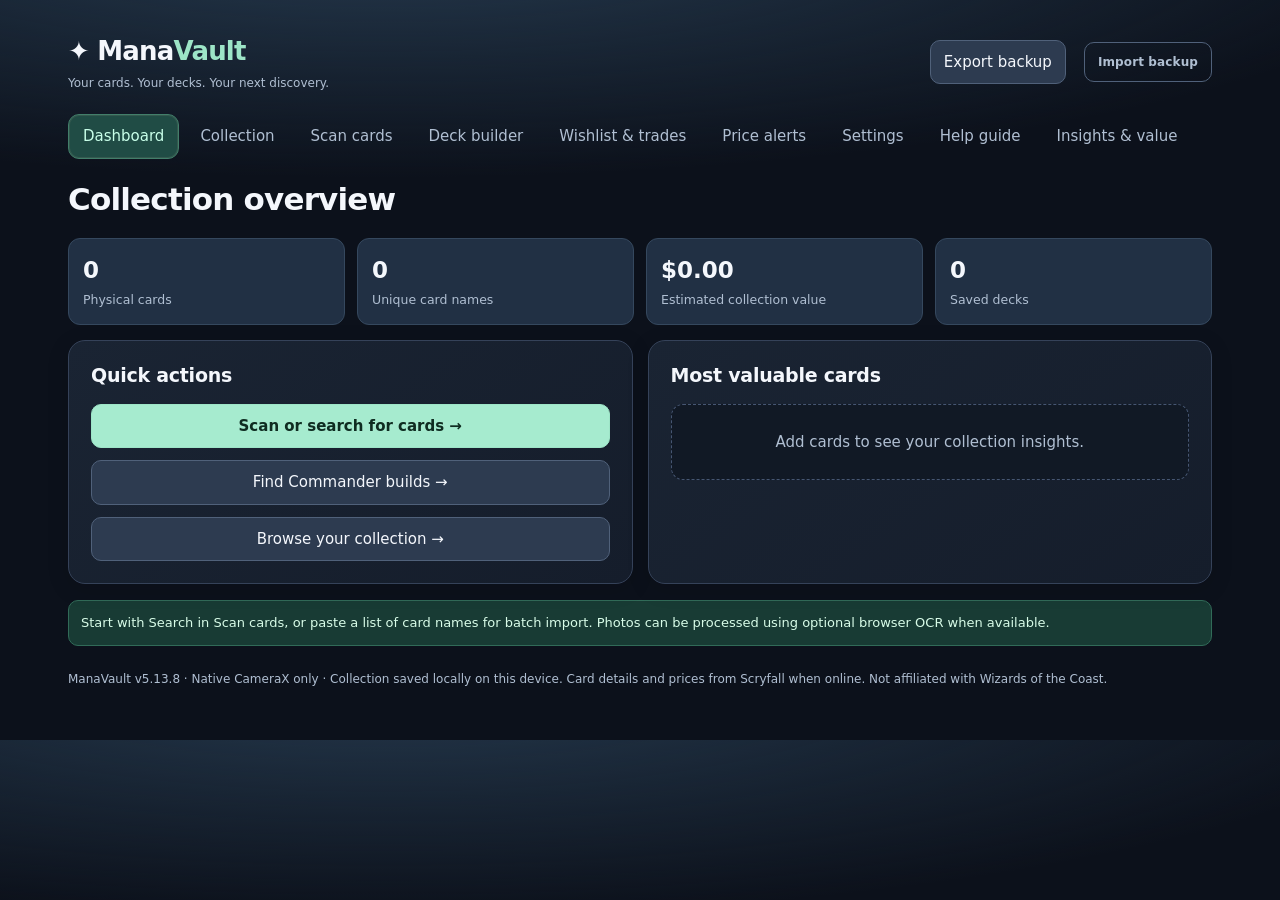
==== commit 77774f62: "Add files via upload" ====
--- a/app/src/main/assets/index.html
+++ b/app/src/main/assets/index.html
@@ -1,6 +1,6 @@
 <!doctype html><html lang="en"><head><meta charset="utf-8"><meta http-equiv="Content-Security-Policy" content="script-src 'self' 'unsafe-inline'; object-src 'none'; frame-src 'none'; base-uri 'none'"><meta name="viewport" content="width=device-width,initial-scale=1"><title>ManaVault — MTG Collection Studio</title><style>
 :root{color-scheme:dark;--bg:#0d111a;--panel:#171e2b;--panel2:#202a3b;--line:#334054;--txt:#f1f4fa;--muted:#a6b3c7;--accent:#a4e2ba;--gold:#f6d38c;--danger:#ff9b9b}*{box-sizing:border-box}body{margin:0;background:radial-gradient(ellipse at 0 0,#233248 0,transparent 38%),var(--bg);color:var(--txt);font:15px system-ui,-apple-system,Segoe UI,sans-serif}button,input,select,textarea{font:inherit}button{cursor:pointer;background:#2d3b50;border:1px solid #50617a;color:var(--txt);border-radius:10px;padding:10px 13px}button:hover{filter:brightness(1.15)}button.primary{background:var(--accent);color:#0e2419;border-color:var(--accent);font-weight:700}button.warn{color:var(--danger)}input,select,textarea{width:100%;background:#101722;border:1px solid #425169;color:var(--txt);border-radius:9px;padding:11px}textarea{min-height:110px}label{display:block;color:var(--muted);font-size:12px;margin:0 0 6px}h1,h2,h3,p{margin-top:0}h1{font-size:26px;letter-spacing:-.8px}h2{font-size:19px}h3{font-size:15px}.shell{max-width:1240px;margin:auto;padding:22px}.top{display:flex;align-items:center;justify-content:space-between;gap:15px;flex-wrap:wrap}.brand{font-weight:850;font-size:23px;letter-spacing:-.7px}.brand span{color:var(--accent)}.subtitle{color:var(--muted);font-size:13px;margin-top:3px}.tabs{display:flex;gap:7px;overflow:auto;padding:20px 0 16px}.tabs button{white-space:nowrap}.tabs button.active{background:#a4e2ba;color:#0e2419;border-color:#a4e2ba}.panel{background:var(--panel);border:1px solid var(--line);border-radius:16px;padding:19px;margin-bottom:16px}.stats{display:grid;grid-template-columns:repeat(4,minmax(0,1fr));gap:12px}.stat{background:var(--panel2);border-radius:12px;padding:16px}.stat strong{font-size:25px;display:block}.stat small,.muted{color:var(--muted)}.grid2{display:grid;grid-template-columns:1fr 1fr;gap:15px}.grid3{display:grid;grid-template-columns:repeat(3,1fr);gap:12px}.flex{display:flex;gap:9px;align-items:center;flex-wrap:wrap}.grow{flex:1}.row{display:flex;gap:12px;align-items:center;justify-content:space-between;border-bottom:1px solid #303c50;padding:12px 0}.row:last-child{border:0}.thumb{width:49px;height:68px;object-fit:cover;border-radius:5px;background:#263348}.tag{display:inline-block;border:1px solid #586780;border-radius:99px;color:#c9d7e8;font-size:11px;padding:3px 8px;margin:2px}.result{display:flex;align-items:center;gap:11px;border-bottom:1px solid #354154;padding:10px 0}.result:last-child{border:0}.result img{width:48px;height:66px;object-fit:cover;border-radius:5px}.small{font-size:12px}.pill{color:var(--accent)}.hidden{display:none!important}.empty{padding:30px 8px;text-align:center;color:var(--muted)}.notice{background:#233a35;border:1px solid #3d6959;border-radius:10px;padding:12px;color:#d6f4e1;font-size:13px}.error{color:var(--danger)}.stack{display:grid;gap:12px}.scroll{max-height:480px;overflow:auto}.footer{font-size:12px;color:var(--muted);margin:24px 0}canvas{max-width:100%;border-radius:10px}a{color:var(--accent)}@media(max-width:700px){.shell{padding:13px}.stats{grid-template-columns:repeat(2,1fr)}.grid2,.grid3{grid-template-columns:1fr}.panel{padding:14px}.top{align-items:flex-start}.row{align-items:flex-start}}
- .help-steps{padding-left:22px;line-height:1.75;color:var(--txt)}.help-steps li{margin-bottom:6px}.help-section{scroll-margin-top:15px}.help-section summary{font-weight:700;cursor:pointer;padding:10px 0;font-size:16px}.help-section details{border-top:1px solid var(--line);padding:6px 0}.help-section details p{line-height:1.6;color:var(--muted)}.help-section details[open] summary{color:var(--accent)}.help-note{border-left:3px solid var(--gold);padding:9px 13px;background:#292a31;color:#f3e5c5;border-radius:6px}.help-links{display:flex;flex-wrap:wrap;gap:8px;margin:12px 0 20px}.help-links button{font-size:13px} </style><link rel="stylesheet" href="ui-polish.css"></head><body><div class="shell"><header class="top"><div><div class="brand">✦ Mana<span>Vault</span></div><div class="subtitle">Your cards. Your decks. Your next discovery.</div></div><div class="flex"><button id="exportBtn">Export backup</button><span id="mvBackupStatus" role="status" aria-live="polite" class="small muted"></span><label for="importFile" style="margin:0"><span style="display:inline-block;border:1px solid #50617a;border-radius:10px;padding:10px 13px;cursor:pointer">Import backup</span></label><input id="importFile" type="file" accept="application/json,.json" hidden></div></header><nav class="tabs" id="tabs"></nav><main id="main"></main><div class="footer">ManaVault v5.13.6 · Native CameraX only · Collection saved locally on this device. Card details and prices from Scryfall when online. Not affiliated with Wizards of the Coast.</div></div><script src="card-db.js"></script><script src="collection-safety.js"></script><script>
+ .help-steps{padding-left:22px;line-height:1.75;color:var(--txt)}.help-steps li{margin-bottom:6px}.help-section{scroll-margin-top:15px}.help-section summary{font-weight:700;cursor:pointer;padding:10px 0;font-size:16px}.help-section details{border-top:1px solid var(--line);padding:6px 0}.help-section details p{line-height:1.6;color:var(--muted)}.help-section details[open] summary{color:var(--accent)}.help-note{border-left:3px solid var(--gold);padding:9px 13px;background:#292a31;color:#f3e5c5;border-radius:6px}.help-links{display:flex;flex-wrap:wrap;gap:8px;margin:12px 0 20px}.help-links button{font-size:13px} </style><link rel="stylesheet" href="ui-polish.css"></head><body><div class="shell"><header class="top"><div><div class="brand">✦ Mana<span>Vault</span></div><div class="subtitle">Your cards. Your decks. Your next discovery.</div></div><div class="flex"><button id="exportBtn">Export backup</button><span id="mvBackupStatus" role="status" aria-live="polite" class="small muted"></span><label for="importFile" style="margin:0"><span style="display:inline-block;border:1px solid #50617a;border-radius:10px;padding:10px 13px;cursor:pointer">Import backup</span></label><input id="importFile" type="file" accept="application/json,.json" hidden></div></header><nav class="tabs" id="tabs"></nav><main id="main"></main><div class="footer">ManaVault v5.13.8 · Native CameraX only · Collection saved locally on this device. Card details and prices from Scryfall when online. Not affiliated with Wizards of the Coast.</div></div><script src="card-db.js"></script><script src="collection-safety.js"></script><script>
 const $=s=>document.querySelector(s),esc=s=>String(s??'').replace(/[&<>"']/g,c=>({'&':'&amp;','<':'&lt;','>':'&gt;','"':'&quot;',"'":'&#39;'}[c]));
 const STORE='manavault-v1';let state={cards:[],decks:[],wishlist:[],trades:[],alerts:[]};try{const s=JSON.parse(localStorage.getItem(STORE));if(s&&Array.isArray(s.cards))state={...state,...s}}catch{};let tab='Dashboard',searchResults=[],scanCandidates=[],lastSearch='',busy=false;const tabs=['Dashboard','Collection','Scan cards','Deck builder','Wishlist & trades','Price alerts','Settings','Help guide'];const save=()=>{localStorage.setItem(STORE,JSON.stringify(state));render()};const money=n=>'$'+Number(n||0).toFixed(2);const qtyTotal=()=>state.cards.reduce((a,c)=>a+c.qty,0);const valueTotal=()=>state.cards.reduce((a,c)=>a+c.qty*(+c.price||0),0);const image=c=>c.image||c.image_small||c.image_url||c.image_uris?.small||'';
 const mv594Placeholder='data:image/svg+xml,'+encodeURIComponent('<svg xmlns="http://www.w3.org/2000/svg" viewBox="0 0 72 100"><rect width="72" height="100" rx="5" fill="#263348"/><rect x="8" y="8" width="56" height="84" rx="4" fill="none" stroke="#90a0b8" stroke-width="2"/><text x="36" y="58" text-anchor="middle" fill="#9aacc0" font-size="10">No art</text></svg>');window.mv594Placeholder=mv594Placeholder;const cardPrice=c=>c.prices?.usd||c.prices?.usd_foil||c.prices?.usd_etched||'0';const norm=s=>String(s||'').trim().toLowerCase();let info=c=>({id:c.id,name:c.name,set:c.set,set_name:c.set_name,collector_number:c.collector_number,rarity:c.rarity,colors:c.colors||[],color_identity:c.color_identity||[],type_line:c.type_line||'',oracle_text:c.oracle_text||'',cmc:c.cmc||0,legalities:c.legalities||{},image:c.image_uris?.small||c.card_faces?.[0]?.image_uris?.small||c.image_small||c.image_url||'',price:+cardPrice(c),updated:new Date().toISOString()});
@@ -560,7 +560,7 @@
   mvRenderLog();
   const coverage=document.getElementById('mvFullLogCoverage');
   if(coverage)coverage.textContent=String(window.ManaVaultNative?.diagnosticCoverage?.()||
-    'Complete log export requires the v5.13.6 native scanner');
+    'Complete log export requires the v5.13.8 native scanner');
   document.getElementById('mvFullCameraLogExport')?.addEventListener('click',()=>{
     try{window.ManaVaultNative?.exportCompleteDiagnosticArchive?.();}
     catch(e){mvLogCamera('Complete diagnostic export unavailable: '+e.message,'error');}
@@ -646,7 +646,7 @@
  const nativePanel=`<section class="panel" id="mv58NativePanel"><h2>Native CameraX Scanner · Stack mode</h2>
  <p class="muted small">CameraX resolves and saves each card to your collection while scanning continues. Wait for the saved-card chime, then place the next card on top; CameraX detects the stable new top automatically. Finish only closes the camera after every scan is resolved. Verified editions are saved immediately; uncertain printings open a native set/collector-number review before the next scan. The legacy WebView camera has been removed; CameraX is the only supported scanner.</p>
  <button id="mv58NativeStart" class="primary" type="button">Open native CameraX scanner</button>
- <p id="mv58NativeStatus" class="small muted" aria-live="polite">${window.ManaVaultNativeScanner?'Native CameraX bridge connected — ready.':'Native CameraX bridge missing. Confirm you installed ManaVault v5.13.6, not an older APK.'}</p>
+ <p id="mv58NativeStatus" class="small muted" aria-live="polite">${window.ManaVaultNativeScanner?'Native CameraX bridge connected — ready.':'Native CameraX bridge missing. Confirm you installed ManaVault v5.13.8, not an older APK.'}</p>
  <p id="mv115OfflineStatus" class="small muted">Offline native printing index: checking…</p><p id="mv58ArtworkStatus" class="small muted">Artwork comparison: not yet requested. Cached printing fingerprints are reused across sessions.</p><div id="mv59BatchStatus" class="small muted" aria-live="polite"></div><div id="liveReview" class="scroll" aria-live="polite"></div><button id="mv59BatchSkip" style="display:none">Skip current scan and continue</button></section>`;
  return nativePanel+mv58OldScanner();
 };
@@ -1583,15 +1583,24 @@
  if(bySet.size<2||bySet.size>96)return {reason:'Set-symbol candidate count cannot be distinguished safely'};
  const result=await mv61Request('rankSetSymbols','mv61OnSymbolResult',index,
   {choices:[...bySet.values()],offline_only:true},1200);
+ // v5.13.8: Core Set wordmarks are actual text on the physical type bar.
+ // Two matching native reads provide evidence INDEPENDENT of the downloaded
+ // SVG silhouettes, including if one competing SVG icon is unavailable.
+ const wordmark=String(result.wordmarkSet||'').toLowerCase();
+ if(result.wordmarkReads>=2 && bySet.has(wordmark))
+  return {set:wordmark,score:1,margin:1,source:'printed Core Set logo OCR'};
  if(result.error||result.failed||!Array.isArray(result.matches)||result.matches.length!==bySet.size)
   return {reason:result.error||'Some candidate sets lack verified symbol references'};
  const top=result.matches[0],second=result.matches[1];
  const gap=Number(top?.score)-Number(second?.score);
+ const wordmarkStatus=result.wordmarkAttempted ?
+  ('; Core Set logo OCR '+Number(result.wordmarkReads||0)+'/2'+
+   (result.wordmarkSet?' ('+String(result.wordmarkSet)+')':'')) : '';
  // Native v5.13.0: score the competing symbols inside the SAME photographed
  // window, not their independent best matches at unrelated frame positions.
  // Ambiguous physical silhouettes can rank review suggestions but never save.
  if(result.coLocatedAmbiguous===true)
-  return {reason:'No uniquely distinguishable icon at the same photographed position',
+  return {reason:'No uniquely distinguishable icon at the same photographed position'+wordmarkStatus,
    topSet:String(top?.set||''),topScore:Number(top?.score||0),margin:gap||0,
    coLocatedMargin:Number(result.coLocatedMargin||0)};
  // Similar symbols may map to multiple set codes. A high score by itself
@@ -1602,7 +1611,7 @@
  // collector number, or stronger artwork + an exact title, before saving.
  const minScore=provisional?.84:.92,minGap=provisional?.09:.12;
  if(!top||score<minScore||gap<minGap)
-  return {reason:'Expansion-symbol silhouettes are too similar for exact verification',
+  return {reason:'Expansion-symbol silhouettes are too similar for exact verification'+wordmarkStatus,
    topSet:String(top?.set||''),topScore:score,margin:Number.isFinite(gap)?gap:0};
  return {set:String(top.set||''),score,margin:gap};
 }
@@ -1686,13 +1695,13 @@
  // An independently observed collector + distinctive symbol identifies a
  // single Scryfall printing even on old frames without a printed set code.
  if(collector && symbol.score>=.86 && symbol.margin>=.10)
-  return {printing:winner,method:'printed collector number + physical expansion symbol',
+  return {printing:winner,method:collector&&symbol.source==='printed Core Set logo OCR'?'printed collector + Core Set wordmark':'printed collector number + physical expansion symbol',
    evidence:{collector,set:symbol.set,symbolScore:symbol.score,symbolMargin:symbol.margin}};
  // Older cards can lack a numbered collector. A very strong, distinctive
  // physical expansion-symbol match is sufficient with an exact OCR title and
  // only one edition of that title in the matched set.
  if(!collector && symbol.score>=.965 && symbol.margin>=.17)
-  return {printing:winner,method:'exact card title + physical expansion symbol',
+  return {printing:winner,method:symbol.source==='printed Core Set logo OCR'?'exact card title + confirmed Core Set wordmark':'exact card title + physical expansion symbol',
    evidence:{set:symbol.set,symbolScore:symbol.score,symbolMargin:symbol.margin}};
  // Where the symbol is recognizable but less certain, require independently
  // matching OFFLINE illustration references for every candidate illustration.
